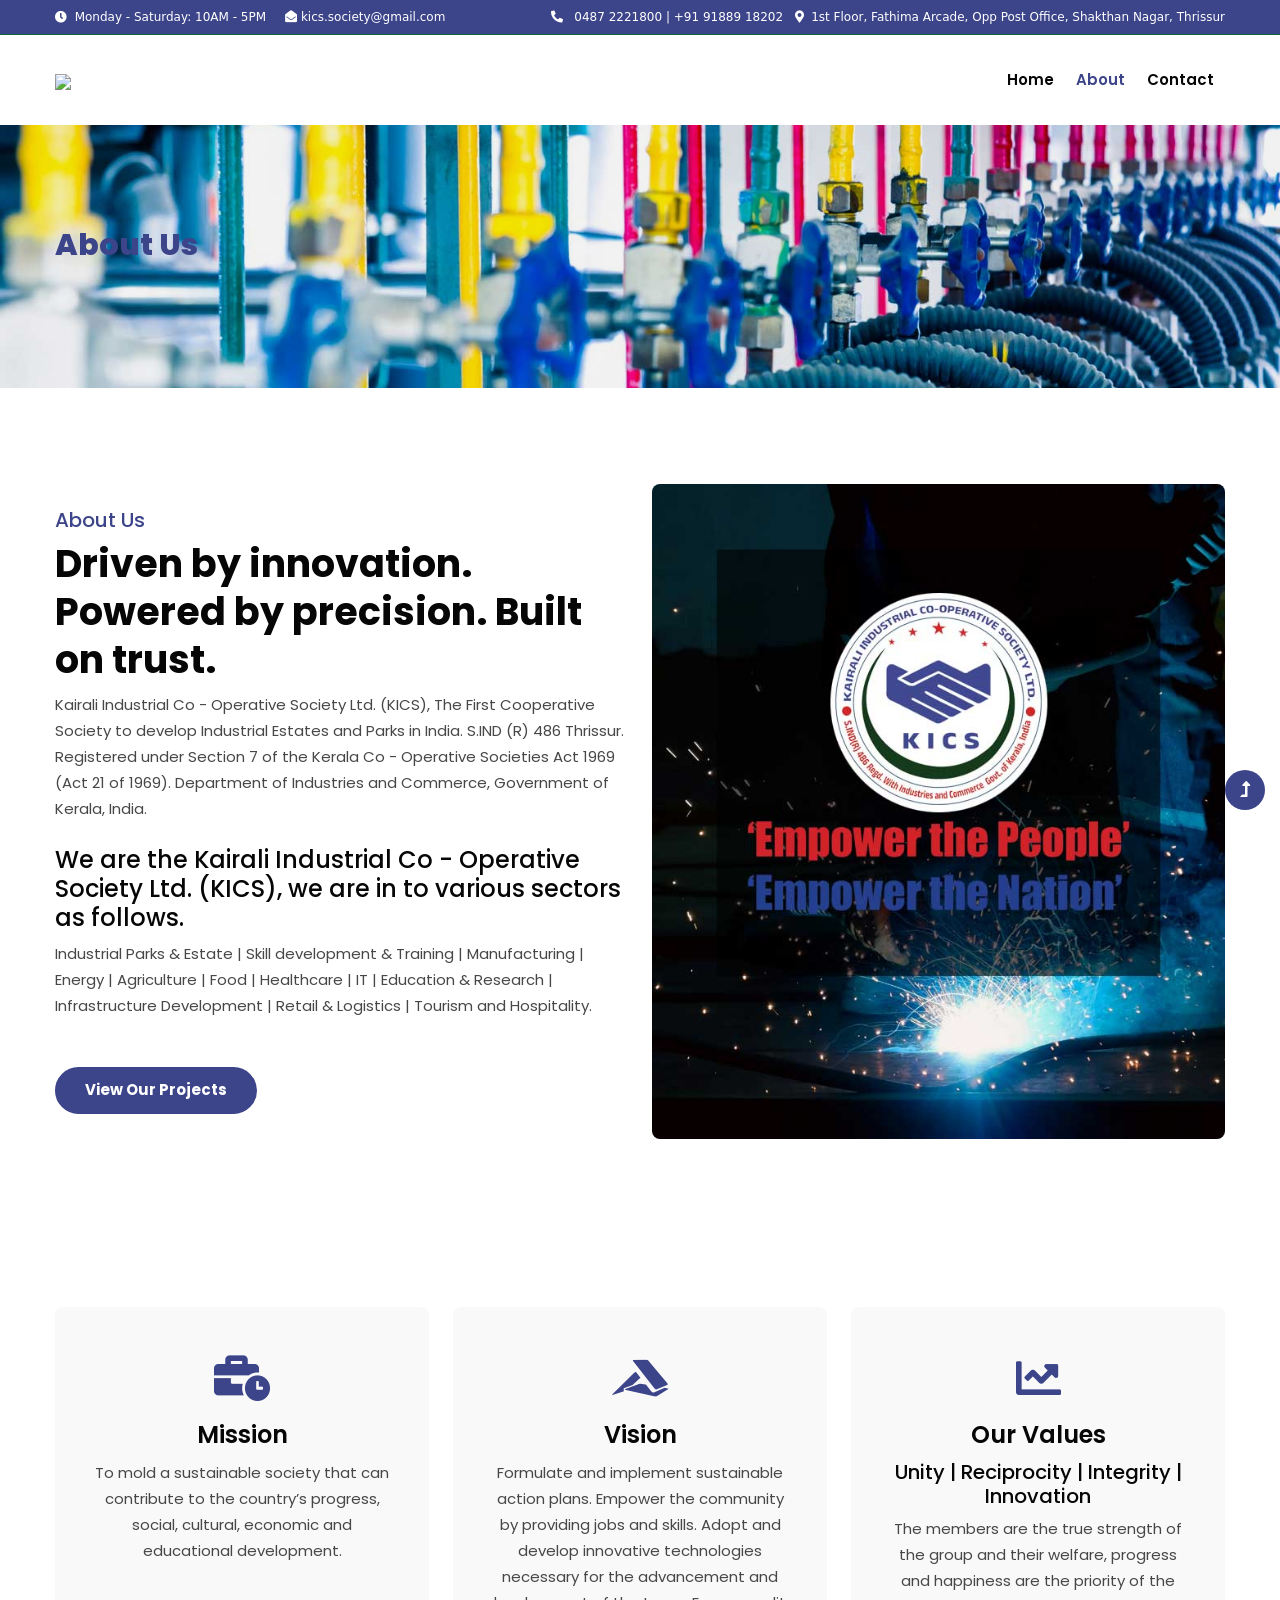
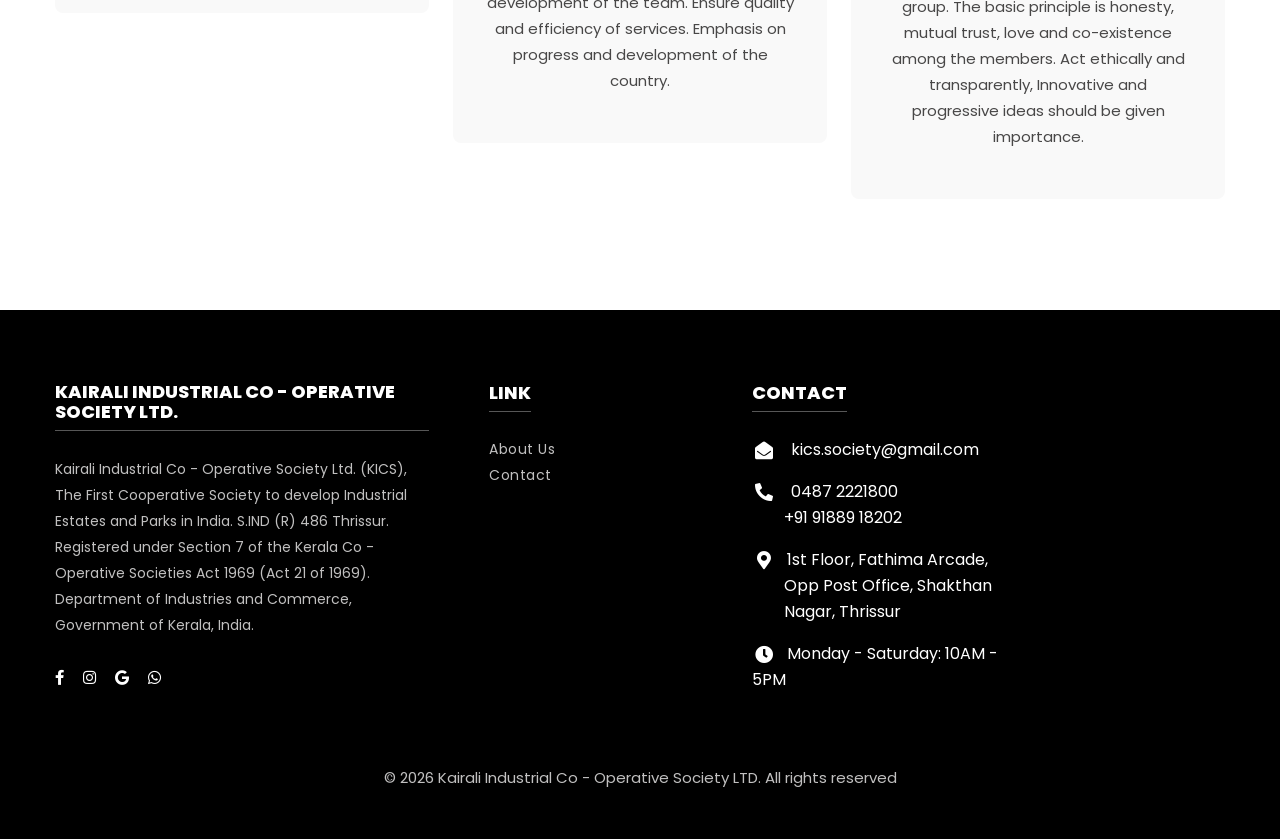
==== about.html @ ef9a76ab "Add files via upload" ====
<!DOCTYPE html>
<html lang="en">

<head>
  <!-- Required meta tags -->
  <meta charset="utf-8" />
  <meta name="viewport" content="width=device-width, initial-scale=1" />
  <title>KAIRALI INDUSTRIAL CO - OPERATIVE SOCIETY LTD.</title>
  <link rel="canonical" href="http://alruadocs.ae/" />
  <link rel="icon" href="favicon.ico" type="image/x-icon" />
  <link rel="shortcut icon" href="favicon.ico" type="image/x-icon" />
  <!-- Google fonts -->
  <link href="//fonts.googleapis.com/css2?family=Poppins:wght@100;200;300;400;500;600;700;800;900&display=swap"
    rel="stylesheet" />
  <!-- Template CSS Style link -->
  <link rel="stylesheet" href="assets/css/style-starter.css" />
</head>

<body>
  <!-- Top Bar -->
  <section class="top-bar">
    <div class="ard-ribbon hidden-xs hidden-sm">
      <div class="container top-bar-cntnt">
        <div class="ribbon-sctn-one">
          <p class="ribbon-txt">

          </p>
          <p class="ribbon-txt">
            <span class="fas fa-clock"></span>&nbsp;&nbsp;Monday - Saturday: 10AM - 5PM &nbsp; &nbsp;
            <a href="mailto:kics.society@gmail.com"><i class="fas fa-envelope-open"
                aria-hidden="true"></i>&nbsp;kics.society@gmail.com</a>
          </p>
        </div>
        <div class="ribbon-sctn-two">
          <p class="ribbon-txt">
            <a href="tel:+919188918202"><i class="fas fa-phone fa-flip-horizontal" aria-hidden="true"></i>
              &nbsp;&nbsp;0487 2221800 | +91 91889 18202</a>
            &nbsp;&nbsp;<i class="fas fa-map-marker-alt"></i>&nbsp; 1st Floor, Fathima Arcade, Opp Post Office,
            Shakthan Nagar, Thrissur
          </p>
        </div>
      </div>
    </div>
  </section>
  <!-- //Top Bar -->
  <!-- header -->
  <header id="site-header" class="fixed-top">
    <!-- Floating Social Meadia-->
    <!--<div class="flt-scl-icns">
        <ul>
          <li>
            <a class="facebook" href="#">
              Facebook <i class="fab fa-facebook"></i>
            </a>
          </li>
          <li>
            <a class="instagram" href="" target="_blank">
              Instagram <i class="fab fa-instagram"></i>
            </a>
          </li>
          <li>
            <a class="gmail" href="mailto:" target="_blank">
              Mail us <i class="fab fa-google"></i>
            </a>
          </li>
          <li>
            <a class="whatsapp" href="" target="_blank">
              Whatsapp <i class="fab fa-whatsapp"></i>
            </a>
          </li>
          <li>
            <a class="phone" href="tel:" target="_blank">
              Call Us <i class="fa fa-phone fa-flip-horizontal"></i>
            </a>
          </li>
        </ul>
       </div>-->
    <!-- Floating Social Meadia-->
    <div class="container">
      <nav class="navbar navbar-expand-lg navbar-light">
        <a class="navbar-brand" href="index.html"><img src="../kics/assets/images/KICS-logo-nav.png" /></a>
        <button class="navbar-toggler collapsed" type="button" data-bs-toggle="collapse" data-bs-target="#navbarScroll"
          aria-controls="navbarScroll" aria-expanded="false" aria-label="Toggle navigation">
          <span class="navbar-toggler-icon fa icon-expand fa-bars"></span>
          <span class="navbar-toggler-icon fa icon-close fa-times"></span>
        </button>
        <div class="collapse navbar-collapse" id="navbarScroll">
          <ul class="navbar-nav ms-auto my-2 my-lg-0 navbar-nav-scroll">
            <li class="nav-item">
              <a class="nav-link" aria-current="page" href="index.html">Home</a>
            </li>
            <li class="nav-item">
              <a class="nav-link active" href="about.html">About</a>
            </li>
            <li class="nav-item">
              <a class="nav-link" href="contact.html">Contact</a>
            </li>
          </ul>
          <!--<form
              action="#search"
              method="GET"
              class="d-flex search-header ms-lg-2"
            >
              <input
                class="form-control"
                type="search"
                placeholder="Enter Keyword..."
                aria-label="Search"
                required
              />
              <button class="btn btn-style" type="submit">
                <i class="fas fa-search"></i>
              </button>
            </form>-->
        </div>
        <!-- toggle switch for light and dark theme -->
        <!--<div class="cont-ser-position">
                    <nav class="navigation">
                        <div class="theme-switch-wrapper">
                            <label class="theme-switch" for="checkbox">
                                <input type="checkbox" id="checkbox">
                                <div class="mode-container">
                                    <i class="gg-sun"></i>
                                    <i class="gg-moon"></i>
                                </div>
                            </label>
                        </div>
                    </nav>
                </div>-->
        <!-- //toggle switch for light and dark theme -->
      </nav>
    </div>
  </header>
  <!-- //header -->

  <!-- inner banner -->
  <section class="inner-banner py-5">
    <div class="ard-breadcrumb py-lg-5">
      <div class="container pt-5 pb-sm-4">
        <h4 class="inner-text-title font-weight-bold pt-sm-5 pt-4">
          About Us
        </h4>
      </div>
    </div>
  </section>
  <!-- //inner banner -->

  <!-- about section -->
  <section class="ard-about-2 py-5">
    <div class="container py-md-5 py-4">
      <div class="row align-items-center">
        <div class="col-lg-6 about-2-secs-left">
          <h5 class="small-title mb-2">About Us</h5>
          <h3 class="title-style mb-2">
            Driven by innovation. Powered by precision. Built on trust.
          </h3>
          <p>
            Kairali Industrial Co - Operative Society Ltd. (KICS), The
            First Cooperative Society to develop Industrial Estates
            and Parks in India. S.IND (R) 486 Thrissur. Registered
            under Section 7 of the Kerala Co - Operative Societies
            Act 1969 (Act 21 of 1969). Department of Industries
            and Commerce, Government of Kerala, India.
          </p>
          <ul class="list-about-2 mt-sm-4 mt-3">
            <h4 class="title-style mb-2">
              We are the Kairali Industrial Co -
              Operative Society Ltd. (KICS), we
              are in to various sectors as follows.
            </h4>
            <p>
              Industrial Parks & Estate | Skill development & Training | Manufacturing | Energy | Agriculture | Food
              | Healthcare | IT | Education & Research | Infrastructure Development | Retail & Logistics | Tourism
              and Hospitality.
            </p>
          </ul>
          <a class="btn btn-style mt-lg-5 mt-4" href="#">View Our Projects</a>
        </div>
        <div class="col-lg-6 about-2-secs-right mb-lg-0 mb-5">
          <img src="assets/images/img1.jpg" alt="" class="img-fluid radius-image" />
        </div>
      </div>
    </div>
  </section>
  <!-- //about section -->

  <!-- features section -->
  <section class="ard-grids-block pb-5 pt-4" id="features">
    <div class="container pb-lg-5 pb-md-4 pb-2">
      <div class="title-main text-center mx-auto mb-md-5 mb-4" style="max-width: 600px">
      </div>
      <div class="row justify-content-center">
        <div class="col-lg-4 col-md-6 col-sm-10">
          <div class="bottom-block">
            <a href="#features" class="d-block">
              <i class="fas fa-business-time"></i>
              <h3 class="mt-3 mb-2">Mission</h3>
              <p class="">
                To mold a sustainable society that can
                contribute to the country’s progress, social, cultural, economic and educational development.
              </p>
            </a>
          </div>
        </div>
        <div class="col-lg-4 col-md-6 col-sm-10 mt-md-0 mt-4">
          <div class="bottom-block">
            <a href="#features" class="d-block">
              <i class="fab fa-accusoft"></i>
              <h3 class="mt-3 mb-2">Vision</h3>
              <p class="">
                Formulate and implement sustainable action
                plans. Empower the community by providing jobs and
                skills. Adopt and develop innovative technologies
                necessary for the advancement and development of the
                team. Ensure quality and efficiency of services. Emphasis
                on progress and development of the country.
              </p>
            </a>
          </div>
        </div>
        <div class="col-lg-4 col-md-6 col-sm-10 mt-lg-0 mt-4">
          <div class="bottom-block">
            <a href="#features" class="d-block">
              <i class="fas fa-chart-line"></i>
              <h3 class="mt-3 mb-2">Our Values</h3>
              <h5 class="title-style mb-2">Unity | Reciprocity | Integrity | Innovation</h5>
              <p class="">
                The members are the true strength of the group and
                their welfare, progress and happiness are the priority of
                the group. The basic principle is honesty, mutual trust,
                love and co-existence among the members. Act ethically and transparently, Innovative and progressive
                ideas
                should be given importance.
              </p>
            </a>
          </div>
        </div>
      </div>
    </div>
  </section>
  <!-- //features section -->

   <!-- footer -->
  <footer class="ard-footer py-5">
    <div class="container pt-4">
      <div class="row">
        <div class="col-lg-4 sub-one-left">
          <h6>KAIRALI INDUSTRIAL CO - OPERATIVE SOCIETY LTD.</h6>
          <p>
            Kairali Industrial Co - Operative Society Ltd. (KICS), The First Cooperative Society to develop Industrial
            Estates and Parks in India. S.IND (R) 486 Thrissur. Registered
            under Section 7 of the Kerala Co - Operative Societies Act 1969 (Act 21 of 1969). Department of Industries
            and Commerce, Government of Kerala, India.
          </p>
          <ul class="social mt-4 pt-lg-1">
            <li>
              <a href="#" target="_blank"><span class="fab fa-facebook-f"></span></a>
            </li>
            <li>
              <a href="#" target="_blank"><span class="fab fa-instagram"></span></a>
            </li>
            <li>
              <a href="mailto:kics.society@gmail.com" target="_blank">
                <span class="fab fa-google"></span></a>
            </li>
            <li>
              <a href="#" target="_blank"><span class="fab fa-whatsapp"></span></a>
            </li>
          </ul>
        </div>
        <div class="col-lg-3 col-md-6 mt-lg-0 mt-5 px-lg-5 sub-two-right">
          <h6>Link</h6>
          <div class="footer-post">
            <ul>
              <li><a href="#">About Us</a></li>
            </ul>
            <ul>
              <li><a href="#">Contact</a></li>
            </ul>
          </div>
        </div>
        <div class="col-lg-3 col-md-6 mt-lg-0 mt-5 sub-one-left">
          <h6>Contact</h6>
          <div class="column2">
            <div class="href1">
              <span class="fas fa-envelope-open"></span>
              <a href="mailto:kics.society@gmail.com">kics.society@gmail.com</a>
            </div>
            <div class="href2 my-3">
              <span class="fas fa-phone-alt"></span>
              <a href="tel:+91 91889 18202">0487 2221800 <br> &nbsp; &nbsp; &nbsp; &nbsp; +91 91889 18202</a>
            </div>
            <div>
              <p class="contact-para mb-3">
                <span class="fas fa-map-marker-alt"></span>1st Floor, Fathima Arcade,
                <br> &nbsp; &nbsp; &nbsp; &nbsp; Opp Post Office, Shakthan <br> &nbsp; &nbsp; &nbsp; &nbsp; Nagar,
                Thrissur
              </p>
            </div>
            <div>
              <p class="contact-para">
                <span class="fas fa-clock"></span>Monday - Saturday: 10AM - 5PM
              </p>
            </div>
          </div>
        </div>
      </div>
      <div class="copyright-footer text-center mt-5 pt-sm-4 pt-2">
        <p>
          &copy; 2026 Kairali Industrial Co - Operative Society LTD. All rights reserved</a></span>
        </p>
      </div>

  <!-- Js scripts -->
  <!-- move top -->
  <button onclick="topFunction()" id="movetop" title="Go to top">
    <span class="fas fa-level-up-alt" aria-hidden="true"></span>
  </button>
  <script>
    // When the user scrolls down 20px from the top of the document, show the button
    window.onscroll = function () {
      scrollFunction();
    };

    function scrollFunction() {
      if (
        document.body.scrollTop > 20 ||
        document.documentElement.scrollTop > 20
      ) {
        document.getElementById("movetop").style.display = "block";
      } else {
        document.getElementById("movetop").style.display = "none";
      }
    }

    // When the user clicks on the button, scroll to the top of the document
    function topFunction() {
      document.body.scrollTop = 0;
      document.documentElement.scrollTop = 0;
    }
  </script>
  <!-- //move top -->

  <!-- common jquery plugin -->
  <script src="assets/js/jquery-3.3.1.min.js"></script>
  <!-- //common jquery plugin -->

  <!-- counter-->
  <script src="assets/js/counter.js"></script>
  <!-- //counter-->

  <!-- theme switch js (light and dark)-->
  <script src="assets/js/theme-change.js"></script>
  <!-- //theme switch js (light and dark)-->

  <!-- Sticky Nav -->
  <script>
    window.onscroll = function () {
      myFunction();
    };

    var navbar = document.getElementById("site-header");
    var sticky = navbar.offsetTop;

    function myFunction() {
      if (window.pageYOffset >= sticky) {
        navbar.classList.add("sticky");
      } else {
        navbar.classList.remove("sticky");
      }
    }
  </script>
  <!-- //Sticky Nav -->

  <!-- MENU-JS -->
  <!--<script>
      $(window).on("scroll", function () {
        var scroll = $(window).scrollTop();

        if (scroll >= 80) {
          $("#site-header").addClass("nav-fixed");
        } else {
          $("#site-header").removeClass("nav-fixed");
        }
      });

      //Main navigation Active Class Add Remove
      $(".navbar-toggler").on("click", function () {
        $("header").toggleClass("active");
      });
      $(document).on("ready", function () {
        if ($(window).width() > 991) {
          $("header").removeClass("active");
        }
        $(window).on("resize", function () {
          if ($(window).width() > 991) {
            $("header").removeClass("active");
          }
        });
      });
    </script>-->
  <!-- //MENU-JS -->

  <!-- disable body scroll which navbar is in active -->
  <script>
    $(function () {
      $(".navbar-toggler").click(function () {
        $("body").toggleClass("noscroll");
      });
    });
  </script>
  <!-- //disable body scroll which navbar is in active -->

  <!-- bootstrap -->
  <script src="assets/js/bootstrap.min.js"></script>
  <!-- //bootstrap -->
  <!-- //Js scripts -->
</body>

</html>
---- assets/css/style-starter.css ----
@charset "UTF-8";
:root {
  --bs-blue: #0d6efd;
  --bs-indigo: #6610f2;
  --bs-purple: #6f42c1;
  --bs-pink: #d63384;
  --bs-red: #dc3545;
  --bs-orange: #fd7e14;
  --bs-yellow: #ffc107;
  --bs-green: #198754;
  --bs-teal: #20c997;
  --bs-cyan: #0dcaf0;
  --bs-white: #fff;
  --bs-gray: #6c757d;
  --bs-gray-dark: #343a40;
  --bs-primary: #0d6efd;
  --bs-secondary: #6c757d;
  --bs-success: #198754;
  --bs-info: #0dcaf0;
  --bs-warning: #ffc107;
  --bs-danger: #dc3545;
  --bs-light: #f8f9fa;
  --bs-dark: #212529;
  --bs-font-sans-serif: system-ui, -apple-system, "Segoe UI", Roboto, "Helvetica Neue", Arial, "Noto Sans", "Liberation Sans", sans-serif, "Apple Color Emoji", "Segoe UI Emoji", "Segoe UI Symbol", "Noto Color Emoji";
  --bs-font-monospace: SFMono-Regular, Menlo, Monaco, Consolas, "Liberation Mono", "Courier New", monospace;
  --bs-gradient: linear-gradient(180deg, rgba(255, 255, 255, 0.15), rgba(255, 255, 255, 0));
  --bs-thm-grn: #0f6936;
  --bs-thm-rd: #dd2826;
}

*,
*::before,
*::after {
  box-sizing: border-box;
}

@media (prefers-reduced-motion: no-preference) {
  :root {
    scroll-behavior: smooth;
  }
}

body {
  margin: 0;
  font-family: var(--bs-font-sans-serif);
  font-size: 1rem;
  font-weight: 400;
  line-height: 1.5;
  color: #212529;
  background-color: #fff;
  -webkit-text-size-adjust: 100%;
  -webkit-tap-highlight-color: rgba(0, 0, 0, 0);
}

hr {
  margin: 1rem 0;
  color: inherit;
  background-color: currentColor;
  border: 0;
  opacity: 0.25;
}

hr:not([size]) {
  height: 1px;
}

h6,
.h6,
h5,
.h5,
h4,
.h4,
h3,
.h3,
h2,
.h2,
h1,
.h1 {
  margin-top: 0;
  margin-bottom: 0.5rem;
  font-weight: 500;
  line-height: 1.2;
}

h1,
.h1 {
  font-size: calc(1.375rem + 1.5vw);
}

@media (min-width: 1200px) {

  h1,
  .h1 {
    font-size: 2.5rem;
  }
}

h2,
.h2 {
  font-size: calc(1.325rem + 0.9vw);
}

@media (min-width: 1200px) {

  h2,
  .h2 {
    font-size: 2rem;
  }
}

h3,
.h3 {
  font-size: calc(1.3rem + 0.6vw);
}

@media (min-width: 1200px) {

  h3,
  .h3 {
    font-size: 1.75rem;
  }
}

h4,
.h4 {
  font-size: calc(1.275rem + 0.3vw);
}

@media (min-width: 1200px) {

  h4,
  .h4 {
    font-size: 1.5rem;
  }
}

h5,
.h5 {
  font-size: 1.25rem;
}

h6,
.h6 {
  font-size: 1rem;
}

p {
  margin-top: 0;
  margin-bottom: 1rem;
}

abbr[title],
abbr[data-bs-original-title] {
  -webkit-text-decoration: underline dotted;
  text-decoration: underline dotted;
  cursor: help;
  -webkit-text-decoration-skip-ink: none;
  text-decoration-skip-ink: none;
}

address {
  margin-bottom: 1rem;
  font-style: normal;
  line-height: inherit;
}

ol,
ul {
  padding-left: 2rem;
}

ol,
ul,
dl {
  margin-top: 0;
  margin-bottom: 1rem;
}

ol ol,
ul ul,
ol ul,
ul ol {
  margin-bottom: 0;
}

dt {
  font-weight: 700;
}

dd {
  margin-bottom: 0.5rem;
  margin-left: 0;
}

blockquote {
  margin: 0 0 1rem;
}

b,
strong {
  font-weight: bolder;
}

small,
.small {
  font-size: 0.875em;
}

mark,
.mark {
  padding: 0.2em;
  background-color: #fcf8e3;
}

sub,
sup {
  position: relative;
  font-size: 0.75em;
  line-height: 0;
  vertical-align: baseline;
}

sub {
  bottom: -0.25em;
}

sup {
  top: -0.5em;
}

a {
  color: #0d6efd;
  text-decoration: underline;
}

a:hover {
  color: #0a58ca;
}

a:not([href]):not([class]),
a:not([href]):not([class]):hover {
  color: inherit;
  text-decoration: none;
}

pre,
code,
kbd,
samp {
  font-family: var(--bs-font-monospace);
  font-size: 1em;
  direction: ltr;
  /* rtl:ignore */
  unicode-bidi: bidi-override;
}

pre {
  display: block;
  margin-top: 0;
  margin-bottom: 1rem;
  overflow: auto;
  font-size: 0.875em;
}

pre code {
  font-size: inherit;
  color: inherit;
  word-break: normal;
}

code {
  font-size: 0.875em;
  color: #d63384;
  word-wrap: break-word;
}

a>code {
  color: inherit;
}

kbd {
  padding: 0.2rem 0.4rem;
  font-size: 0.875em;
  color: #fff;
  background-color: #212529;
  border-radius: 0.2rem;
}

kbd kbd {
  padding: 0;
  font-size: 1em;
  font-weight: 700;
}

figure {
  margin: 0 0 1rem;
}

img,
svg {
  vertical-align: middle;
}

table {
  caption-side: bottom;
  border-collapse: collapse;
}

caption {
  padding-top: 0.5rem;
  padding-bottom: 0.5rem;
  color: #6c757d;
  text-align: left;
}

th {
  text-align: inherit;
  text-align: -webkit-match-parent;
}

thead,
tbody,
tfoot,
tr,
td,
th {
  border-color: inherit;
  border-style: solid;
  border-width: 0;
}

label {
  display: inline-block;
}

button {
  border-radius: 0;
}

button:focus:not(:focus-visible) {
  outline: 0;
}

input,
button,
select,
optgroup,
textarea {
  margin: 0;
  font-family: inherit;
  font-size: inherit;
  line-height: inherit;
}

button,
select {
  text-transform: none;
}

[role=button] {
  cursor: pointer;
}

select {
  word-wrap: normal;
}

select:disabled {
  opacity: 1;
}

[list]::-webkit-calendar-picker-indicator {
  display: none;
}

button,
[type=button],
[type=reset],
[type=submit] {
  -webkit-appearance: button;
}

button:not(:disabled),
[type=button]:not(:disabled),
[type=reset]:not(:disabled),
[type=submit]:not(:disabled) {
  cursor: pointer;
}

::-moz-focus-inner {
  padding: 0;
  border-style: none;
}

textarea {
  resize: vertical;
}

fieldset {
  min-width: 0;
  padding: 0;
  margin: 0;
  border: 0;
}

legend {
  float: left;
  width: 100%;
  padding: 0;
  margin-bottom: 0.5rem;
  font-size: calc(1.275rem + 0.3vw);
  line-height: inherit;
}

@media (min-width: 1200px) {
  legend {
    font-size: 1.5rem;
  }
}

legend+* {
  clear: left;
}

::-webkit-datetime-edit-fields-wrapper,
::-webkit-datetime-edit-text,
::-webkit-datetime-edit-minute,
::-webkit-datetime-edit-hour-field,
::-webkit-datetime-edit-day-field,
::-webkit-datetime-edit-month-field,
::-webkit-datetime-edit-year-field {
  padding: 0;
}

::-webkit-inner-spin-button {
  height: auto;
}

[type=search] {
  outline-offset: -2px;
  -webkit-appearance: textfield;
}

/* rtl:raw:
[type="tel"],
[type="url"],
[type="email"],
[type="number"] {
  direction: ltr;
}
*/
::-webkit-search-decoration {
  -webkit-appearance: none;
}

::-webkit-color-swatch-wrapper {
  padding: 0;
}

::file-selector-button {
  font: inherit;
}

::-webkit-file-upload-button {
  font: inherit;
  -webkit-appearance: button;
}

output {
  display: inline-block;
}

iframe {
  border: 0;
}

summary {
  display: list-item;
  cursor: pointer;
}

progress {
  vertical-align: baseline;
}

[hidden] {
  display: none !important;
}

.lead {
  font-size: 1.25rem;
  font-weight: 300;
}

.display-1 {
  font-size: calc(1.625rem + 4.5vw);
  font-weight: 300;
  line-height: 1.2;
}

@media (min-width: 1200px) {
  .display-1 {
    font-size: 5rem;
  }
}

.display-2 {
  font-size: calc(1.575rem + 3.9vw);
  font-weight: 300;
  line-height: 1.2;
}

@media (min-width: 1200px) {
  .display-2 {
    font-size: 4.5rem;
  }
}

.display-3 {
  font-size: calc(1.525rem + 3.3vw);
  font-weight: 300;
  line-height: 1.2;
}

@media (min-width: 1200px) {
  .display-3 {
    font-size: 4rem;
  }
}

.display-4 {
  font-size: calc(1.475rem + 2.7vw);
  font-weight: 300;
  line-height: 1.2;
}

@media (min-width: 1200px) {
  .display-4 {
    font-size: 3.5rem;
  }
}

.display-5 {
  font-size: calc(1.425rem + 2.1vw);
  font-weight: 300;
  line-height: 1.2;
}

@media (min-width: 1200px) {
  .display-5 {
    font-size: 3rem;
  }
}

.display-6 {
  font-size: calc(1.375rem + 1.5vw);
  font-weight: 300;
  line-height: 1.2;
}

@media (min-width: 1200px) {
  .display-6 {
    font-size: 2.5rem;
  }
}

.list-unstyled {
  padding-left: 0;
  list-style: none;
}

.list-inline {
  padding-left: 0;
  list-style: none;
}

.list-inline-item {
  display: inline-block;
}

.list-inline-item:not(:last-child) {
  margin-right: 0.5rem;
}

.initialism {
  font-size: 0.875em;
  text-transform: uppercase;
}

.blockquote {
  margin-bottom: 1rem;
  font-size: 1.25rem;
}

.blockquote> :last-child {
  margin-bottom: 0;
}

.blockquote-footer {
  margin-top: -1rem;
  margin-bottom: 1rem;
  font-size: 0.875em;
  color: #6c757d;
}

.blockquote-footer::before {
  content: "— ";
}

.img-fluid {
  max-width: 100%;
  height: auto;
}

.img-thumbnail {
  padding: 0.25rem;
  background-color: #fff;
  border: 1px solid #dee2e6;
  border-radius: 0.25rem;
  max-width: 100%;
  height: auto;
}

.figure {
  display: inline-block;
}

.figure-img {
  margin-bottom: 0.5rem;
  line-height: 1;
}

.figure-caption {
  font-size: 0.875em;
  color: #6c757d;
}

.container,
.container-fluid,
.container-xxl,
.container-xl,
.container-lg,
.container-md,
.container-sm {
  width: 100%;
  padding-right: var(--bs-gutter-x, 0.75rem);
  padding-left: var(--bs-gutter-x, 0.75rem);
  margin-right: auto;
  margin-left: auto;
}

@media (min-width: 576px) {

  .container-sm,
  .container {
    max-width: 540px;
  }
}

@media (min-width: 768px) {

  .container-md,
  .container-sm,
  .container {
    max-width: 720px;
  }
}

@media (min-width: 992px) {

  .container-lg,
  .container-md,
  .container-sm,
  .container {
    max-width: 960px;
  }
}

@media (min-width: 1200px) {

  .container-xl,
  .container-lg,
  .container-md,
  .container-sm,
  .container {
    max-width: 1140px;
  }
}

@media (min-width: 1400px) {

  .container-xxl,
  .container-xl,
  .container-lg,
  .container-md,
  .container-sm,
  .container {
    max-width: 1320px;
  }
}

.row {
  --bs-gutter-x: 1.5rem;
  --bs-gutter-y: 0;
  display: flex;
  flex-wrap: wrap;
  margin-top: calc(var(--bs-gutter-y) * -1);
  margin-right: calc(var(--bs-gutter-x) / -2);
  margin-left: calc(var(--bs-gutter-x) / -2);
}

.row>* {
  flex-shrink: 0;
  width: 100%;
  max-width: 100%;
  padding-right: calc(var(--bs-gutter-x) / 2);
  padding-left: calc(var(--bs-gutter-x) / 2);
  margin-top: var(--bs-gutter-y);
}

.col {
  flex: 1 0 0%;
}

.row-cols-auto>* {
  flex: 0 0 auto;
  width: auto;
}

.row-cols-1>* {
  flex: 0 0 auto;
  width: 100%;
}

.row-cols-2>* {
  flex: 0 0 auto;
  width: 50%;
}

.row-cols-3>* {
  flex: 0 0 auto;
  width: 33.3333333333%;
}

.row-cols-4>* {
  flex: 0 0 auto;
  width: 25%;
}

.row-cols-5>* {
  flex: 0 0 auto;
  width: 20%;
}

.row-cols-6>* {
  flex: 0 0 auto;
  width: 16.6666666667%;
}

.col-auto {
  flex: 0 0 auto;
  width: auto;
}

.col-1 {
  flex: 0 0 auto;
  width: 8.3333333333%;
}

.col-2 {
  flex: 0 0 auto;
  width: 16.6666666667%;
}

.col-3 {
  flex: 0 0 auto;
  width: 25%;
}

.col-4 {
  flex: 0 0 auto;
  width: 33.3333333333%;
}

.col-5 {
  flex: 0 0 auto;
  width: 41.6666666667%;
}

.col-6 {
  flex: 0 0 auto;
  width: 50%;
}

.col-7 {
  flex: 0 0 auto;
  width: 58.3333333333%;
}

.col-8 {
  flex: 0 0 auto;
  width: 66.6666666667%;
}

.col-9 {
  flex: 0 0 auto;
  width: 75%;
}

.col-10 {
  flex: 0 0 auto;
  width: 83.3333333333%;
}

.col-11 {
  flex: 0 0 auto;
  width: 91.6666666667%;
}

.col-12 {
  flex: 0 0 auto;
  width: 100%;
}

.offset-1 {
  margin-left: 8.3333333333%;
}

.offset-2 {
  margin-left: 16.6666666667%;
}

.offset-3 {
  margin-left: 25%;
}

.offset-4 {
  margin-left: 33.3333333333%;
}

.offset-5 {
  margin-left: 41.6666666667%;
}

.offset-6 {
  margin-left: 50%;
}

.offset-7 {
  margin-left: 58.3333333333%;
}

.offset-8 {
  margin-left: 66.6666666667%;
}

.offset-9 {
  margin-left: 75%;
}

.offset-10 {
  margin-left: 83.3333333333%;
}

.offset-11 {
  margin-left: 91.6666666667%;
}

.g-0,
.gx-0 {
  --bs-gutter-x: 0;
}

.g-0,
.gy-0 {
  --bs-gutter-y: 0;
}

.g-1,
.gx-1 {
  --bs-gutter-x: 0.25rem;
}

.g-1,
.gy-1 {
  --bs-gutter-y: 0.25rem;
}

.g-2,
.gx-2 {
  --bs-gutter-x: 0.5rem;
}

.g-2,
.gy-2 {
  --bs-gutter-y: 0.5rem;
}

.g-3,
.gx-3 {
  --bs-gutter-x: 1rem;
}

.g-3,
.gy-3 {
  --bs-gutter-y: 1rem;
}

.g-4,
.gx-4 {
  --bs-gutter-x: 1.5rem;
}

.g-4,
.gy-4 {
  --bs-gutter-y: 1.5rem;
}

.g-5,
.gx-5 {
  --bs-gutter-x: 3rem;
}

.g-5,
.gy-5 {
  --bs-gutter-y: 3rem;
}

@media (min-width: 576px) {
  .col-sm {
    flex: 1 0 0%;
  }

  .row-cols-sm-auto>* {
    flex: 0 0 auto;
    width: auto;
  }

  .row-cols-sm-1>* {
    flex: 0 0 auto;
    width: 100%;
  }

  .row-cols-sm-2>* {
    flex: 0 0 auto;
    width: 50%;
  }

  .row-cols-sm-3>* {
    flex: 0 0 auto;
    width: 33.3333333333%;
  }

  .row-cols-sm-4>* {
    flex: 0 0 auto;
    width: 25%;
  }

  .row-cols-sm-5>* {
    flex: 0 0 auto;
    width: 20%;
  }

  .row-cols-sm-6>* {
    flex: 0 0 auto;
    width: 16.6666666667%;
  }

  .col-sm-auto {
    flex: 0 0 auto;
    width: auto;
  }

  .col-sm-1 {
    flex: 0 0 auto;
    width: 8.3333333333%;
  }

  .col-sm-2 {
    flex: 0 0 auto;
    width: 16.6666666667%;
  }

  .col-sm-3 {
    flex: 0 0 auto;
    width: 25%;
  }

  .col-sm-4 {
    flex: 0 0 auto;
    width: 33.3333333333%;
  }

  .col-sm-5 {
    flex: 0 0 auto;
    width: 41.6666666667%;
  }

  .col-sm-6 {
    flex: 0 0 auto;
    width: 50%;
  }

  .col-sm-7 {
    flex: 0 0 auto;
    width: 58.3333333333%;
  }

  .col-sm-8 {
    flex: 0 0 auto;
    width: 66.6666666667%;
  }

  .col-sm-9 {
    flex: 0 0 auto;
    width: 75%;
  }

  .col-sm-10 {
    flex: 0 0 auto;
    width: 83.3333333333%;
  }

  .col-sm-11 {
    flex: 0 0 auto;
    width: 91.6666666667%;
  }

  .col-sm-12 {
    flex: 0 0 auto;
    width: 100%;
  }

  .offset-sm-0 {
    margin-left: 0;
  }

  .offset-sm-1 {
    margin-left: 8.3333333333%;
  }

  .offset-sm-2 {
    margin-left: 16.6666666667%;
  }

  .offset-sm-3 {
    margin-left: 25%;
  }

  .offset-sm-4 {
    margin-left: 33.3333333333%;
  }

  .offset-sm-5 {
    margin-left: 41.6666666667%;
  }

  .offset-sm-6 {
    margin-left: 50%;
  }

  .offset-sm-7 {
    margin-left: 58.3333333333%;
  }

  .offset-sm-8 {
    margin-left: 66.6666666667%;
  }

  .offset-sm-9 {
    margin-left: 75%;
  }

  .offset-sm-10 {
    margin-left: 83.3333333333%;
  }

  .offset-sm-11 {
    margin-left: 91.6666666667%;
  }

  .g-sm-0,
  .gx-sm-0 {
    --bs-gutter-x: 0;
  }

  .g-sm-0,
  .gy-sm-0 {
    --bs-gutter-y: 0;
  }

  .g-sm-1,
  .gx-sm-1 {
    --bs-gutter-x: 0.25rem;
  }

  .g-sm-1,
  .gy-sm-1 {
    --bs-gutter-y: 0.25rem;
  }

  .g-sm-2,
  .gx-sm-2 {
    --bs-gutter-x: 0.5rem;
  }

  .g-sm-2,
  .gy-sm-2 {
    --bs-gutter-y: 0.5rem;
  }

  .g-sm-3,
  .gx-sm-3 {
    --bs-gutter-x: 1rem;
  }

  .g-sm-3,
  .gy-sm-3 {
    --bs-gutter-y: 1rem;
  }

  .g-sm-4,
  .gx-sm-4 {
    --bs-gutter-x: 1.5rem;
  }

  .g-sm-4,
  .gy-sm-4 {
    --bs-gutter-y: 1.5rem;
  }

  .g-sm-5,
  .gx-sm-5 {
    --bs-gutter-x: 3rem;
  }

  .g-sm-5,
  .gy-sm-5 {
    --bs-gutter-y: 3rem;
  }
}

@media (min-width: 768px) {
  .col-md {
    flex: 1 0 0%;
  }

  .row-cols-md-auto>* {
    flex: 0 0 auto;
    width: auto;
  }

  .row-cols-md-1>* {
    flex: 0 0 auto;
    width: 100%;
  }

  .row-cols-md-2>* {
    flex: 0 0 auto;
    width: 50%;
  }

  .row-cols-md-3>* {
    flex: 0 0 auto;
    width: 33.3333333333%;
  }

  .row-cols-md-4>* {
    flex: 0 0 auto;
    width: 25%;
  }

  .row-cols-md-5>* {
    flex: 0 0 auto;
    width: 20%;
  }

  .row-cols-md-6>* {
    flex: 0 0 auto;
    width: 16.6666666667%;
  }

  .col-md-auto {
    flex: 0 0 auto;
    width: auto;
  }

  .col-md-1 {
    flex: 0 0 auto;
    width: 8.3333333333%;
  }

  .col-md-2 {
    flex: 0 0 auto;
    width: 16.6666666667%;
  }

  .col-md-3 {
    flex: 0 0 auto;
    width: 25%;
  }

  .col-md-4 {
    flex: 0 0 auto;
    width: 33.3333333333%;
  }

  .col-md-5 {
    flex: 0 0 auto;
    width: 41.6666666667%;
  }

  .col-md-6 {
    flex: 0 0 auto;
    width: 50%;
  }

  .col-md-7 {
    flex: 0 0 auto;
    width: 58.3333333333%;
  }

  .col-md-8 {
    flex: 0 0 auto;
    width: 66.6666666667%;
  }

  .col-md-9 {
    flex: 0 0 auto;
    width: 75%;
  }

  .col-md-10 {
    flex: 0 0 auto;
    width: 83.3333333333%;
  }

  .col-md-11 {
    flex: 0 0 auto;
    width: 91.6666666667%;
  }

  .col-md-12 {
    flex: 0 0 auto;
    width: 100%;
  }

  .offset-md-0 {
    margin-left: 0;
  }

  .offset-md-1 {
    margin-left: 8.3333333333%;
  }

  .offset-md-2 {
    margin-left: 16.6666666667%;
  }

  .offset-md-3 {
    margin-left: 25%;
  }

  .offset-md-4 {
    margin-left: 33.3333333333%;
  }

  .offset-md-5 {
    margin-left: 41.6666666667%;
  }

  .offset-md-6 {
    margin-left: 50%;
  }

  .offset-md-7 {
    margin-left: 58.3333333333%;
  }

  .offset-md-8 {
    margin-left: 66.6666666667%;
  }

  .offset-md-9 {
    margin-left: 75%;
  }

  .offset-md-10 {
    margin-left: 83.3333333333%;
  }

  .offset-md-11 {
    margin-left: 91.6666666667%;
  }

  .g-md-0,
  .gx-md-0 {
    --bs-gutter-x: 0;
  }

  .g-md-0,
  .gy-md-0 {
    --bs-gutter-y: 0;
  }

  .g-md-1,
  .gx-md-1 {
    --bs-gutter-x: 0.25rem;
  }

  .g-md-1,
  .gy-md-1 {
    --bs-gutter-y: 0.25rem;
  }

  .g-md-2,
  .gx-md-2 {
    --bs-gutter-x: 0.5rem;
  }

  .g-md-2,
  .gy-md-2 {
    --bs-gutter-y: 0.5rem;
  }

  .g-md-3,
  .gx-md-3 {
    --bs-gutter-x: 1rem;
  }

  .g-md-3,
  .gy-md-3 {
    --bs-gutter-y: 1rem;
  }

  .g-md-4,
  .gx-md-4 {
    --bs-gutter-x: 1.5rem;
  }

  .g-md-4,
  .gy-md-4 {
    --bs-gutter-y: 1.5rem;
  }

  .g-md-5,
  .gx-md-5 {
    --bs-gutter-x: 3rem;
  }

  .g-md-5,
  .gy-md-5 {
    --bs-gutter-y: 3rem;
  }
}

@media (min-width: 992px) {
  .col-lg {
    flex: 1 0 0%;
  }

  .row-cols-lg-auto>* {
    flex: 0 0 auto;
    width: auto;
  }

  .row-cols-lg-1>* {
    flex: 0 0 auto;
    width: 100%;
  }

  .row-cols-lg-2>* {
    flex: 0 0 auto;
    width: 50%;
  }

  .row-cols-lg-3>* {
    flex: 0 0 auto;
    width: 33.3333333333%;
  }

  .row-cols-lg-4>* {
    flex: 0 0 auto;
    width: 25%;
  }

  .row-cols-lg-5>* {
    flex: 0 0 auto;
    width: 20%;
  }

  .row-cols-lg-6>* {
    flex: 0 0 auto;
    width: 16.6666666667%;
  }

  .col-lg-auto {
    flex: 0 0 auto;
    width: auto;
  }

  .col-lg-1 {
    flex: 0 0 auto;
    width: 8.3333333333%;
  }

  .col-lg-2 {
    flex: 0 0 auto;
    width: 16.6666666667%;
  }

  .col-lg-3 {
    flex: 0 0 auto;
    width: 25%;
  }

  .col-lg-4 {
    flex: 0 0 auto;
    width: 33.3333333333%;
  }

  .col-lg-5 {
    flex: 0 0 auto;
    width: 41.6666666667%;
  }

  .col-lg-6 {
    flex: 0 0 auto;
    width: 50%;
  }

  .col-lg-7 {
    flex: 0 0 auto;
    width: 58.3333333333%;
  }

  .col-lg-8 {
    flex: 0 0 auto;
    width: 66.6666666667%;
  }

  .col-lg-9 {
    flex: 0 0 auto;
    width: 75%;
  }

  .col-lg-10 {
    flex: 0 0 auto;
    width: 83.3333333333%;
  }

  .col-lg-11 {
    flex: 0 0 auto;
    width: 91.6666666667%;
  }

  .col-lg-12 {
    flex: 0 0 auto;
    width: 100%;
  }

  .offset-lg-0 {
    margin-left: 0;
  }

  .offset-lg-1 {
    margin-left: 8.3333333333%;
  }

  .offset-lg-2 {
    margin-left: 16.6666666667%;
  }

  .offset-lg-3 {
    margin-left: 25%;
  }

  .offset-lg-4 {
    margin-left: 33.3333333333%;
  }

  .offset-lg-5 {
    margin-left: 41.6666666667%;
  }

  .offset-lg-6 {
    margin-left: 50%;
  }

  .offset-lg-7 {
    margin-left: 58.3333333333%;
  }

  .offset-lg-8 {
    margin-left: 66.6666666667%;
  }

  .offset-lg-9 {
    margin-left: 75%;
  }

  .offset-lg-10 {
    margin-left: 83.3333333333%;
  }

  .offset-lg-11 {
    margin-left: 91.6666666667%;
  }

  .g-lg-0,
  .gx-lg-0 {
    --bs-gutter-x: 0;
  }

  .g-lg-0,
  .gy-lg-0 {
    --bs-gutter-y: 0;
  }

  .g-lg-1,
  .gx-lg-1 {
    --bs-gutter-x: 0.25rem;
  }

  .g-lg-1,
  .gy-lg-1 {
    --bs-gutter-y: 0.25rem;
  }

  .g-lg-2,
  .gx-lg-2 {
    --bs-gutter-x: 0.5rem;
  }

  .g-lg-2,
  .gy-lg-2 {
    --bs-gutter-y: 0.5rem;
  }

  .g-lg-3,
  .gx-lg-3 {
    --bs-gutter-x: 1rem;
  }

  .g-lg-3,
  .gy-lg-3 {
    --bs-gutter-y: 1rem;
  }

  .g-lg-4,
  .gx-lg-4 {
    --bs-gutter-x: 1.5rem;
  }

  .g-lg-4,
  .gy-lg-4 {
    --bs-gutter-y: 1.5rem;
  }

  .g-lg-5,
  .gx-lg-5 {
    --bs-gutter-x: 3rem;
  }

  .g-lg-5,
  .gy-lg-5 {
    --bs-gutter-y: 3rem;
  }
}

@media (min-width: 1200px) {
  .col-xl {
    flex: 1 0 0%;
  }

  .row-cols-xl-auto>* {
    flex: 0 0 auto;
    width: auto;
  }

  .row-cols-xl-1>* {
    flex: 0 0 auto;
    width: 100%;
  }

  .row-cols-xl-2>* {
    flex: 0 0 auto;
    width: 50%;
  }

  .row-cols-xl-3>* {
    flex: 0 0 auto;
    width: 33.3333333333%;
  }

  .row-cols-xl-4>* {
    flex: 0 0 auto;
    width: 25%;
  }

  .row-cols-xl-5>* {
    flex: 0 0 auto;
    width: 20%;
  }

  .row-cols-xl-6>* {
    flex: 0 0 auto;
    width: 16.6666666667%;
  }

  .col-xl-auto {
    flex: 0 0 auto;
    width: auto;
  }

  .col-xl-1 {
    flex: 0 0 auto;
    width: 8.3333333333%;
  }

  .col-xl-2 {
    flex: 0 0 auto;
    width: 16.6666666667%;
  }

  .col-xl-3 {
    flex: 0 0 auto;
    width: 25%;
  }

  .col-xl-4 {
    flex: 0 0 auto;
    width: 33.3333333333%;
  }

  .col-xl-5 {
    flex: 0 0 auto;
    width: 41.6666666667%;
  }

  .col-xl-6 {
    flex: 0 0 auto;
    width: 50%;
  }

  .col-xl-7 {
    flex: 0 0 auto;
    width: 58.3333333333%;
  }

  .col-xl-8 {
    flex: 0 0 auto;
    width: 66.6666666667%;
  }

  .col-xl-9 {
    flex: 0 0 auto;
    width: 75%;
  }

  .col-xl-10 {
    flex: 0 0 auto;
    width: 83.3333333333%;
  }

  .col-xl-11 {
    flex: 0 0 auto;
    width: 91.6666666667%;
  }

  .col-xl-12 {
    flex: 0 0 auto;
    width: 100%;
  }

  .offset-xl-0 {
    margin-left: 0;
  }

  .offset-xl-1 {
    margin-left: 8.3333333333%;
  }

  .offset-xl-2 {
    margin-left: 16.6666666667%;
  }

  .offset-xl-3 {
    margin-left: 25%;
  }

  .offset-xl-4 {
    margin-left: 33.3333333333%;
  }

  .offset-xl-5 {
    margin-left: 41.6666666667%;
  }

  .offset-xl-6 {
    margin-left: 50%;
  }

  .offset-xl-7 {
    margin-left: 58.3333333333%;
  }

  .offset-xl-8 {
    margin-left: 66.6666666667%;
  }

  .offset-xl-9 {
    margin-left: 75%;
  }

  .offset-xl-10 {
    margin-left: 83.3333333333%;
  }

  .offset-xl-11 {
    margin-left: 91.6666666667%;
  }

  .g-xl-0,
  .gx-xl-0 {
    --bs-gutter-x: 0;
  }

  .g-xl-0,
  .gy-xl-0 {
    --bs-gutter-y: 0;
  }

  .g-xl-1,
  .gx-xl-1 {
    --bs-gutter-x: 0.25rem;
  }

  .g-xl-1,
  .gy-xl-1 {
    --bs-gutter-y: 0.25rem;
  }

  .g-xl-2,
  .gx-xl-2 {
    --bs-gutter-x: 0.5rem;
  }

  .g-xl-2,
  .gy-xl-2 {
    --bs-gutter-y: 0.5rem;
  }

  .g-xl-3,
  .gx-xl-3 {
    --bs-gutter-x: 1rem;
  }

  .g-xl-3,
  .gy-xl-3 {
    --bs-gutter-y: 1rem;
  }

  .g-xl-4,
  .gx-xl-4 {
    --bs-gutter-x: 1.5rem;
  }

  .g-xl-4,
  .gy-xl-4 {
    --bs-gutter-y: 1.5rem;
  }

  .g-xl-5,
  .gx-xl-5 {
    --bs-gutter-x: 3rem;
  }

  .g-xl-5,
  .gy-xl-5 {
    --bs-gutter-y: 3rem;
  }
}

@media (min-width: 1400px) {
  .col-xxl {
    flex: 1 0 0%;
  }

  .row-cols-xxl-auto>* {
    flex: 0 0 auto;
    width: auto;
  }

  .row-cols-xxl-1>* {
    flex: 0 0 auto;
    width: 100%;
  }

  .row-cols-xxl-2>* {
    flex: 0 0 auto;
    width: 50%;
  }

  .row-cols-xxl-3>* {
    flex: 0 0 auto;
    width: 33.3333333333%;
  }

  .row-cols-xxl-4>* {
    flex: 0 0 auto;
    width: 25%;
  }

  .row-cols-xxl-5>* {
    flex: 0 0 auto;
    width: 20%;
  }

  .row-cols-xxl-6>* {
    flex: 0 0 auto;
    width: 16.6666666667%;
  }

  .col-xxl-auto {
    flex: 0 0 auto;
    width: auto;
  }

  .col-xxl-1 {
    flex: 0 0 auto;
    width: 8.3333333333%;
  }

  .col-xxl-2 {
    flex: 0 0 auto;
    width: 16.6666666667%;
  }

  .col-xxl-3 {
    flex: 0 0 auto;
    width: 25%;
  }

  .col-xxl-4 {
    flex: 0 0 auto;
    width: 33.3333333333%;
  }

  .col-xxl-5 {
    flex: 0 0 auto;
    width: 41.6666666667%;
  }

  .col-xxl-6 {
    flex: 0 0 auto;
    width: 50%;
  }

  .col-xxl-7 {
    flex: 0 0 auto;
    width: 58.3333333333%;
  }

  .col-xxl-8 {
    flex: 0 0 auto;
    width: 66.6666666667%;
  }

  .col-xxl-9 {
    flex: 0 0 auto;
    width: 75%;
  }

  .col-xxl-10 {
    flex: 0 0 auto;
    width: 83.3333333333%;
  }

  .col-xxl-11 {
    flex: 0 0 auto;
    width: 91.6666666667%;
  }

  .col-xxl-12 {
    flex: 0 0 auto;
    width: 100%;
  }

  .offset-xxl-0 {
    margin-left: 0;
  }

  .offset-xxl-1 {
    margin-left: 8.3333333333%;
  }

  .offset-xxl-2 {
    margin-left: 16.6666666667%;
  }

  .offset-xxl-3 {
    margin-left: 25%;
  }

  .offset-xxl-4 {
    margin-left: 33.3333333333%;
  }

  .offset-xxl-5 {
    margin-left: 41.6666666667%;
  }

  .offset-xxl-6 {
    margin-left: 50%;
  }

  .offset-xxl-7 {
    margin-left: 58.3333333333%;
  }

  .offset-xxl-8 {
    margin-left: 66.6666666667%;
  }

  .offset-xxl-9 {
    margin-left: 75%;
  }

  .offset-xxl-10 {
    margin-left: 83.3333333333%;
  }

  .offset-xxl-11 {
    margin-left: 91.6666666667%;
  }

  .g-xxl-0,
  .gx-xxl-0 {
    --bs-gutter-x: 0;
  }

  .g-xxl-0,
  .gy-xxl-0 {
    --bs-gutter-y: 0;
  }

  .g-xxl-1,
  .gx-xxl-1 {
    --bs-gutter-x: 0.25rem;
  }

  .g-xxl-1,
  .gy-xxl-1 {
    --bs-gutter-y: 0.25rem;
  }

  .g-xxl-2,
  .gx-xxl-2 {
    --bs-gutter-x: 0.5rem;
  }

  .g-xxl-2,
  .gy-xxl-2 {
    --bs-gutter-y: 0.5rem;
  }

  .g-xxl-3,
  .gx-xxl-3 {
    --bs-gutter-x: 1rem;
  }

  .g-xxl-3,
  .gy-xxl-3 {
    --bs-gutter-y: 1rem;
  }

  .g-xxl-4,
  .gx-xxl-4 {
    --bs-gutter-x: 1.5rem;
  }

  .g-xxl-4,
  .gy-xxl-4 {
    --bs-gutter-y: 1.5rem;
  }

  .g-xxl-5,
  .gx-xxl-5 {
    --bs-gutter-x: 3rem;
  }

  .g-xxl-5,
  .gy-xxl-5 {
    --bs-gutter-y: 3rem;
  }
}

.table {
  --bs-table-bg: transparent;
  --bs-table-accent-bg: transparent;
  --bs-table-striped-color: #212529;
  --bs-table-striped-bg: rgba(0, 0, 0, 0.05);
  --bs-table-active-color: #212529;
  --bs-table-active-bg: rgba(0, 0, 0, 0.1);
  --bs-table-hover-color: #212529;
  --bs-table-hover-bg: rgba(0, 0, 0, 0.075);
  width: 100%;
  margin-bottom: 1rem;
  color: #212529;
  vertical-align: top;
  border-color: #dee2e6;
}

.table> :not(caption)>*>* {
  padding: 0.5rem 0.5rem;
  background-color: var(--bs-table-bg);
  border-bottom-width: 1px;
  box-shadow: inset 0 0 0 9999px var(--bs-table-accent-bg);
}

.table>tbody {
  vertical-align: inherit;
}

.table>thead {
  vertical-align: bottom;
}

.table> :not(:last-child)> :last-child>* {
  border-bottom-color: currentColor;
}

.caption-top {
  caption-side: top;
}

.table-sm> :not(caption)>*>* {
  padding: 0.25rem 0.25rem;
}

.table-bordered> :not(caption)>* {
  border-width: 1px 0;
}

.table-bordered> :not(caption)>*>* {
  border-width: 0 1px;
}

.table-borderless> :not(caption)>*>* {
  border-bottom-width: 0;
}

.table-striped>tbody>tr:nth-of-type(odd) {
  --bs-table-accent-bg: var(--bs-table-striped-bg);
  color: var(--bs-table-striped-color);
}

.table-active {
  --bs-table-accent-bg: var(--bs-table-active-bg);
  color: var(--bs-table-active-color);
}

.table-hover>tbody>tr:hover {
  --bs-table-accent-bg: var(--bs-table-hover-bg);
  color: var(--bs-table-hover-color);
}

.table-primary {
  --bs-table-bg: #cfe2ff;
  --bs-table-striped-bg: #c5d7f2;
  --bs-table-striped-color: #000;
  --bs-table-active-bg: #bacbe6;
  --bs-table-active-color: #000;
  --bs-table-hover-bg: #bfd1ec;
  --bs-table-hover-color: #000;
  color: #000;
  border-color: #bacbe6;
}

.table-secondary {
  --bs-table-bg: #e2e3e5;
  --bs-table-striped-bg: #d7d8da;
  --bs-table-striped-color: #000;
  --bs-table-active-bg: #cbccce;
  --bs-table-active-color: #000;
  --bs-table-hover-bg: #d1d2d4;
  --bs-table-hover-color: #000;
  color: #000;
  border-color: #cbccce;
}

.table-success {
  --bs-table-bg: #d1e7dd;
  --bs-table-striped-bg: #c7dbd2;
  --bs-table-striped-color: #000;
  --bs-table-active-bg: #bcd0c7;
  --bs-table-active-color: #000;
  --bs-table-hover-bg: #c1d6cc;
  --bs-table-hover-color: #000;
  color: #000;
  border-color: #bcd0c7;
}

.table-info {
  --bs-table-bg: #cff4fc;
  --bs-table-striped-bg: #c5e8ef;
  --bs-table-striped-color: #000;
  --bs-table-active-bg: #badce3;
  --bs-table-active-color: #000;
  --bs-table-hover-bg: #bfe2e9;
  --bs-table-hover-color: #000;
  color: #000;
  border-color: #badce3;
}

.table-warning {
  --bs-table-bg: #fff3cd;
  --bs-table-striped-bg: #f2e7c3;
  --bs-table-striped-color: #000;
  --bs-table-active-bg: #e6dbb9;
  --bs-table-active-color: #000;
  --bs-table-hover-bg: #ece1be;
  --bs-table-hover-color: #000;
  color: #000;
  border-color: #e6dbb9;
}

.table-danger {
  --bs-table-bg: #f8d7da;
  --bs-table-striped-bg: #eccccf;
  --bs-table-striped-color: #000;
  --bs-table-active-bg: #dfc2c4;
  --bs-table-active-color: #000;
  --bs-table-hover-bg: #e5c7ca;
  --bs-table-hover-color: #000;
  color: #000;
  border-color: #dfc2c4;
}

.table-light {
  --bs-table-bg: #f8f9fa;
  --bs-table-striped-bg: #ecedee;
  --bs-table-striped-color: #000;
  --bs-table-active-bg: #dfe0e1;
  --bs-table-active-color: #000;
  --bs-table-hover-bg: #e5e6e7;
  --bs-table-hover-color: #000;
  color: #000;
  border-color: #dfe0e1;
}

.table-dark {
  --bs-table-bg: #212529;
  --bs-table-striped-bg: #2c3034;
  --bs-table-striped-color: #fff;
  --bs-table-active-bg: #373b3e;
  --bs-table-active-color: #fff;
  --bs-table-hover-bg: #323539;
  --bs-table-hover-color: #fff;
  color: #fff;
  border-color: #373b3e;
}

.table-responsive {
  overflow-x: auto;
  -webkit-overflow-scrolling: touch;
}

@media (max-width: 575.98px) {
  .table-responsive-sm {
    overflow-x: auto;
    -webkit-overflow-scrolling: touch;
  }
}

@media (max-width: 767.98px) {
  .table-responsive-md {
    overflow-x: auto;
    -webkit-overflow-scrolling: touch;
  }
}

@media (max-width: 991.98px) {
  .table-responsive-lg {
    overflow-x: auto;
    -webkit-overflow-scrolling: touch;
  }
}

@media (max-width: 1199.98px) {
  .table-responsive-xl {
    overflow-x: auto;
    -webkit-overflow-scrolling: touch;
  }
}

@media (max-width: 1399.98px) {
  .table-responsive-xxl {
    overflow-x: auto;
    -webkit-overflow-scrolling: touch;
  }
}

.form-label {
  margin-bottom: 0.5rem;
}

.col-form-label {
  padding-top: calc(0.375rem + 1px);
  padding-bottom: calc(0.375rem + 1px);
  margin-bottom: 0;
  font-size: inherit;
  line-height: 1.5;
}

.col-form-label-lg {
  padding-top: calc(0.5rem + 1px);
  padding-bottom: calc(0.5rem + 1px);
  font-size: 1.25rem;
}

.col-form-label-sm {
  padding-top: calc(0.25rem + 1px);
  padding-bottom: calc(0.25rem + 1px);
  font-size: 0.875rem;
}

.form-text {
  margin-top: 0.25rem;
  font-size: 0.875em;
  color: #6c757d;
}

.form-control {
  display: block;
  width: 100%;
  padding: 0.375rem 0.75rem;
  font-size: 1rem;
  font-weight: 400;
  line-height: 1.5;
  color: #212529;
  background-color: #fff;
  background-clip: padding-box;
  border: 1px solid #ced4da;
  -webkit-appearance: none;
  -moz-appearance: none;
  appearance: none;
  border-radius: 0.25rem;
  transition: border-color 0.15s ease-in-out, box-shadow 0.15s ease-in-out;
}

@media (prefers-reduced-motion: reduce) {
  .form-control {
    transition: none;
  }
}

.form-control[type=file] {
  overflow: hidden;
}

.form-control[type=file]:not(:disabled):not([readonly]) {
  cursor: pointer;
}

.form-control:focus {
  color: #212529;
  background-color: #fff;
  border-color: #86b7fe;
  outline: 0;
  box-shadow: 0 0 0 0.25rem rgba(13, 110, 253, 0.25);
}

.form-control::-webkit-date-and-time-value {
  height: 1.5em;
}

.form-control::-moz-placeholder {
  color: #6c757d;
  opacity: 1;
}

.form-control::placeholder {
  color: #6c757d;
  opacity: 1;
}

.form-control:disabled,
.form-control[readonly] {
  background-color: #e9ecef;
  opacity: 1;
}

.form-control::file-selector-button {
  padding: 0.375rem 0.75rem;
  margin: -0.375rem -0.75rem;
  -webkit-margin-end: 0.75rem;
  margin-inline-end: 0.75rem;
  color: #212529;
  background-color: #e9ecef;
  pointer-events: none;
  border-color: inherit;
  border-style: solid;
  border-width: 0;
  border-inline-end-width: 1px;
  border-radius: 0;
  transition: color 0.15s ease-in-out, background-color 0.15s ease-in-out, border-color 0.15s ease-in-out, box-shadow 0.15s ease-in-out;
}

@media (prefers-reduced-motion: reduce) {
  .form-control::file-selector-button {
    transition: none;
  }
}

.form-control:hover:not(:disabled):not([readonly])::file-selector-button {
  background-color: #dde0e3;
}

.form-control::-webkit-file-upload-button {
  padding: 0.375rem 0.75rem;
  margin: -0.375rem -0.75rem;
  -webkit-margin-end: 0.75rem;
  margin-inline-end: 0.75rem;
  color: #212529;
  background-color: #e9ecef;
  pointer-events: none;
  border-color: inherit;
  border-style: solid;
  border-width: 0;
  border-inline-end-width: 1px;
  border-radius: 0;
  -webkit-transition: color 0.15s ease-in-out, background-color 0.15s ease-in-out, border-color 0.15s ease-in-out, box-shadow 0.15s ease-in-out;
  transition: color 0.15s ease-in-out, background-color 0.15s ease-in-out, border-color 0.15s ease-in-out, box-shadow 0.15s ease-in-out;
}

@media (prefers-reduced-motion: reduce) {
  .form-control::-webkit-file-upload-button {
    -webkit-transition: none;
    transition: none;
  }
}

.form-control:hover:not(:disabled):not([readonly])::-webkit-file-upload-button {
  background-color: #dde0e3;
}

.form-control-plaintext {
  display: block;
  width: 100%;
  padding: 0.375rem 0;
  margin-bottom: 0;
  line-height: 1.5;
  color: #212529;
  background-color: transparent;
  border: solid transparent;
  border-width: 1px 0;
}

.form-control-plaintext.form-control-sm,
.form-control-plaintext.form-control-lg {
  padding-right: 0;
  padding-left: 0;
}

.form-control-sm {
  min-height: calc(1.5em + 0.5rem + 2px);
  padding: 0.25rem 0.5rem;
  font-size: 0.875rem;
  border-radius: 0.2rem;
}

.form-control-sm::file-selector-button {
  padding: 0.25rem 0.5rem;
  margin: -0.25rem -0.5rem;
  -webkit-margin-end: 0.5rem;
  margin-inline-end: 0.5rem;
}

.form-control-sm::-webkit-file-upload-button {
  padding: 0.25rem 0.5rem;
  margin: -0.25rem -0.5rem;
  -webkit-margin-end: 0.5rem;
  margin-inline-end: 0.5rem;
}

.form-control-lg {
  min-height: calc(1.5em + 1rem + 2px);
  padding: 0.5rem 1rem;
  font-size: 1.25rem;
  border-radius: 0.3rem;
}

.form-control-lg::file-selector-button {
  padding: 0.5rem 1rem;
  margin: -0.5rem -1rem;
  -webkit-margin-end: 1rem;
  margin-inline-end: 1rem;
}

.form-control-lg::-webkit-file-upload-button {
  padding: 0.5rem 1rem;
  margin: -0.5rem -1rem;
  -webkit-margin-end: 1rem;
  margin-inline-end: 1rem;
}

textarea.form-control {
  min-height: calc(1.5em + 0.75rem + 2px);
}

textarea.form-control-sm {
  min-height: calc(1.5em + 0.5rem + 2px);
}

textarea.form-control-lg {
  min-height: calc(1.5em + 1rem + 2px);
}

.form-control-color {
  max-width: 3rem;
  height: auto;
  padding: 0.375rem;
}

.form-control-color:not(:disabled):not([readonly]) {
  cursor: pointer;
}

.form-control-color::-moz-color-swatch {
  height: 1.5em;
  border-radius: 0.25rem;
}

.form-control-color::-webkit-color-swatch {
  height: 1.5em;
  border-radius: 0.25rem;
}

.form-select {
  display: block;
  width: 100%;
  padding: 0.375rem 2.25rem 0.375rem 0.75rem;
  font-size: 1rem;
  font-weight: 400;
  line-height: 1.5;
  color: #212529;
  background-color: #fff;
  background-repeat: no-repeat;
  background-position: right 0.75rem center;
  background-size: 16px 12px;
  border: 1px solid #ced4da;
  border-radius: 0.25rem;
  -webkit-appearance: none;
  -moz-appearance: none;
  appearance: none;
}

.form-select:focus {
  border-color: #86b7fe;
  outline: 0;
  box-shadow: 0 0 0 0.25rem rgba(13, 110, 253, 0.25);
}

.form-select[multiple],
.form-select[size]:not([size="1"]) {
  padding-right: 0.75rem;
  background-image: none;
}

.form-select:disabled {
  background-color: #e9ecef;
}

.form-select:-moz-focusring {
  color: transparent;
  text-shadow: 0 0 0 #212529;
}

.form-select-sm {
  padding-top: 0.25rem;
  padding-bottom: 0.25rem;
  padding-left: 0.5rem;
  font-size: 0.875rem;
}

.form-select-lg {
  padding-top: 0.5rem;
  padding-bottom: 0.5rem;
  padding-left: 1rem;
  font-size: 1.25rem;
}

.form-check {
  display: block;
  min-height: 1.5rem;
  padding-left: 1.5em;
  margin-bottom: 0.125rem;
}

.form-check .form-check-input {
  float: left;
  margin-left: -1.5em;
}

.form-check-input {
  width: 1em;
  height: 1em;
  margin-top: 0.25em;
  vertical-align: top;
  background-color: #fff;
  background-repeat: no-repeat;
  background-position: center;
  background-size: contain;
  border: 1px solid rgba(0, 0, 0, 0.25);
  -webkit-appearance: none;
  -moz-appearance: none;
  appearance: none;
  -webkit-print-color-adjust: exact;
  color-adjust: exact;
}

.form-check-input[type=checkbox] {
  border-radius: 0.25em;
}

.form-check-input[type=radio] {
  border-radius: 50%;
}

.form-check-input:active {
  filter: brightness(90%);
}

.form-check-input:focus {
  border-color: #86b7fe;
  outline: 0;
  box-shadow: 0 0 0 0.25rem rgba(13, 110, 253, 0.25);
}

.form-check-input:checked {
  background-color: #0d6efd;
  border-color: #0d6efd;
}


.form-check-input[type=checkbox]:indeterminate {
  background-color: #0d6efd;
  border-color: #0d6efd;
}

.form-check-input:disabled {
  pointer-events: none;
  filter: none;
  opacity: 0.5;
}

.form-check-input[disabled]~.form-check-label,
.form-check-input:disabled~.form-check-label {
  opacity: 0.5;
}

.form-switch {
  padding-left: 2.5em;
}

.form-switch .form-check-input {
  width: 2em;
  margin-left: -2.5em;
  background-position: left center;
  border-radius: 2em;
  transition: background-position 0.15s ease-in-out;
}

@media (prefers-reduced-motion: reduce) {
  .form-switch .form-check-input {
    transition: none;
  }
}

.form-switch .form-check-input:checked {
  background-position: right center;
}

.form-check-inline {
  display: inline-block;
  margin-right: 1rem;
}

.btn-check {
  position: absolute;
  clip: rect(0, 0, 0, 0);
  pointer-events: none;
}

.btn-check[disabled]+.btn,
.btn-check:disabled+.btn {
  pointer-events: none;
  filter: none;
  opacity: 0.65;
}

.form-range {
  width: 100%;
  height: 1.5rem;
  padding: 0;
  background-color: transparent;
  -webkit-appearance: none;
  -moz-appearance: none;
  appearance: none;
}

.form-range:focus {
  outline: 0;
}

.form-range:focus::-webkit-slider-thumb {
  box-shadow: 0 0 0 1px #fff, 0 0 0 0.25rem rgba(13, 110, 253, 0.25);
}

.form-range:focus::-moz-range-thumb {
  box-shadow: 0 0 0 1px #fff, 0 0 0 0.25rem rgba(13, 110, 253, 0.25);
}

.form-range::-moz-focus-outer {
  border: 0;
}

.form-range::-webkit-slider-thumb {
  width: 1rem;
  height: 1rem;
  margin-top: -0.25rem;
  background-color: #0d6efd;
  border: 0;
  border-radius: 1rem;
  -webkit-transition: background-color 0.15s ease-in-out, border-color 0.15s ease-in-out, box-shadow 0.15s ease-in-out;
  transition: background-color 0.15s ease-in-out, border-color 0.15s ease-in-out, box-shadow 0.15s ease-in-out;
  -webkit-appearance: none;
  appearance: none;
}

@media (prefers-reduced-motion: reduce) {
  .form-range::-webkit-slider-thumb {
    -webkit-transition: none;
    transition: none;
  }
}

.form-range::-webkit-slider-thumb:active {
  background-color: #b6d4fe;
}

.form-range::-webkit-slider-runnable-track {
  width: 100%;
  height: 0.5rem;
  color: transparent;
  cursor: pointer;
  background-color: #dee2e6;
  border-color: transparent;
  border-radius: 1rem;
}

.form-range::-moz-range-thumb {
  width: 1rem;
  height: 1rem;
  background-color: #0d6efd;
  border: 0;
  border-radius: 1rem;
  -moz-transition: background-color 0.15s ease-in-out, border-color 0.15s ease-in-out, box-shadow 0.15s ease-in-out;
  transition: background-color 0.15s ease-in-out, border-color 0.15s ease-in-out, box-shadow 0.15s ease-in-out;
  -moz-appearance: none;
  appearance: none;
}

@media (prefers-reduced-motion: reduce) {
  .form-range::-moz-range-thumb {
    -moz-transition: none;
    transition: none;
  }
}

.form-range::-moz-range-thumb:active {
  background-color: #b6d4fe;
}

.form-range::-moz-range-track {
  width: 100%;
  height: 0.5rem;
  color: transparent;
  cursor: pointer;
  background-color: #dee2e6;
  border-color: transparent;
  border-radius: 1rem;
}

.form-range:disabled {
  pointer-events: none;
}

.form-range:disabled::-webkit-slider-thumb {
  background-color: #adb5bd;
}

.form-range:disabled::-moz-range-thumb {
  background-color: #adb5bd;
}

.form-floating {
  position: relative;
}

.form-floating>.form-control,
.form-floating>.form-select {
  height: calc(3.5rem + 2px);
  padding: 1rem 0.75rem;
}

.form-floating>label {
  position: absolute;
  top: 0;
  left: 0;
  height: 100%;
  padding: 1rem 0.75rem;
  pointer-events: none;
  border: 1px solid transparent;
  transform-origin: 0 0;
  transition: opacity 0.1s ease-in-out, transform 0.1s ease-in-out;
}

@media (prefers-reduced-motion: reduce) {
  .form-floating>label {
    transition: none;
  }
}

.form-floating>.form-control::-moz-placeholder {
  color: transparent;
}

.form-floating>.form-control::placeholder {
  color: transparent;
}

.form-floating>.form-control:not(:-moz-placeholder-shown) {
  padding-top: 1.625rem;
  padding-bottom: 0.625rem;
}

.form-floating>.form-control:focus,
.form-floating>.form-control:not(:placeholder-shown) {
  padding-top: 1.625rem;
  padding-bottom: 0.625rem;
}

.form-floating>.form-control:-webkit-autofill {
  padding-top: 1.625rem;
  padding-bottom: 0.625rem;
}

.form-floating>.form-select {
  padding-top: 1.625rem;
  padding-bottom: 0.625rem;
}

.form-floating>.form-control:not(:-moz-placeholder-shown)~label {
  opacity: 0.65;
  transform: scale(0.85) translateY(-0.5rem) translateX(0.15rem);
}

.form-floating>.form-control:focus~label,
.form-floating>.form-control:not(:placeholder-shown)~label,
.form-floating>.form-select~label {
  opacity: 0.65;
  transform: scale(0.85) translateY(-0.5rem) translateX(0.15rem);
}

.form-floating>.form-control:-webkit-autofill~label {
  opacity: 0.65;
  transform: scale(0.85) translateY(-0.5rem) translateX(0.15rem);
}

.input-group {
  position: relative;
  display: flex;
  flex-wrap: wrap;
  align-items: stretch;
  width: 100%;
}

.input-group>.form-control,
.input-group>.form-select {
  position: relative;
  flex: 1 1 auto;
  width: 1%;
  min-width: 0;
}

.input-group>.form-control:focus,
.input-group>.form-select:focus {
  z-index: 3;
}

.input-group .btn {
  position: relative;
  z-index: 2;
}

.input-group .btn:focus {
  z-index: 3;
}

.input-group-text {
  display: flex;
  align-items: center;
  padding: 0.375rem 0.75rem;
  font-size: 1rem;
  font-weight: 400;
  line-height: 1.5;
  color: #212529;
  text-align: center;
  white-space: nowrap;
  background-color: #e9ecef;
  border: 1px solid #ced4da;
  border-radius: 0.25rem;
}

.input-group-lg>.form-control,
.input-group-lg>.form-select,
.input-group-lg>.input-group-text,
.input-group-lg>.btn {
  padding: 0.5rem 1rem;
  font-size: 1.25rem;
  border-radius: 0.3rem;
}

.input-group-sm>.form-control,
.input-group-sm>.form-select,
.input-group-sm>.input-group-text,
.input-group-sm>.btn {
  padding: 0.25rem 0.5rem;
  font-size: 0.875rem;
  border-radius: 0.2rem;
}

.input-group-lg>.form-select,
.input-group-sm>.form-select {
  padding-right: 3rem;
}

.input-group:not(.has-validation)> :not(:last-child):not(.dropdown-toggle):not(.dropdown-menu),
.input-group:not(.has-validation)>.dropdown-toggle:nth-last-child(n+3) {
  border-top-right-radius: 0;
  border-bottom-right-radius: 0;
}

.input-group.has-validation> :nth-last-child(n+3):not(.dropdown-toggle):not(.dropdown-menu),
.input-group.has-validation>.dropdown-toggle:nth-last-child(n+4) {
  border-top-right-radius: 0;
  border-bottom-right-radius: 0;
}

.input-group> :not(:first-child):not(.dropdown-menu):not(.valid-tooltip):not(.valid-feedback):not(.invalid-tooltip):not(.invalid-feedback) {
  margin-left: -1px;
  border-top-left-radius: 0;
  border-bottom-left-radius: 0;
}

.valid-feedback {
  display: none;
  width: 100%;
  margin-top: 0.25rem;
  font-size: 0.875em;
  color: #198754;
}

.valid-tooltip {
  position: absolute;
  top: 100%;
  z-index: 5;
  display: none;
  max-width: 100%;
  padding: 0.25rem 0.5rem;
  margin-top: 0.1rem;
  font-size: 0.875rem;
  color: #fff;
  background-color: rgba(25, 135, 84, 0.9);
  border-radius: 0.25rem;
}

.was-validated :valid~.valid-feedback,
.was-validated :valid~.valid-tooltip,
.is-valid~.valid-feedback,
.is-valid~.valid-tooltip {
  display: block;
}

.was-validated .form-control:valid,
.form-control.is-valid {
  border-color: #198754;
  padding-right: calc(1.5em + 0.75rem);
  background-repeat: no-repeat;
  background-position: right calc(0.375em + 0.1875rem) center;
  background-size: calc(0.75em + 0.375rem) calc(0.75em + 0.375rem);
}

.was-validated .form-control:valid:focus,
.form-control.is-valid:focus {
  border-color: #198754;
  box-shadow: 0 0 0 0.25rem rgba(25, 135, 84, 0.25);
}

.was-validated textarea.form-control:valid,
textarea.form-control.is-valid {
  padding-right: calc(1.5em + 0.75rem);
  background-position: top calc(0.375em + 0.1875rem) right calc(0.375em + 0.1875rem);
}

.was-validated .form-select:valid,
.form-select.is-valid {
  border-color: #198754;
}

.was-validated .form-select:valid:not([multiple]):not([size]),
.was-validated .form-select:valid:not([multiple])[size="1"],
.form-select.is-valid:not([multiple]):not([size]),
.form-select.is-valid:not([multiple])[size="1"] {
  padding-right: 4.125rem;
  background-position: right 0.75rem center, center right 2.25rem;
  background-size: 16px 12px, calc(0.75em + 0.375rem) calc(0.75em + 0.375rem);
}

.was-validated .form-select:valid:focus,
.form-select.is-valid:focus {
  border-color: #198754;
  box-shadow: 0 0 0 0.25rem rgba(25, 135, 84, 0.25);
}

.was-validated .form-check-input:valid,
.form-check-input.is-valid {
  border-color: #198754;
}

.was-validated .form-check-input:valid:checked,
.form-check-input.is-valid:checked {
  background-color: #198754;
}

.was-validated .form-check-input:valid:focus,
.form-check-input.is-valid:focus {
  box-shadow: 0 0 0 0.25rem rgba(25, 135, 84, 0.25);
}

.was-validated .form-check-input:valid~.form-check-label,
.form-check-input.is-valid~.form-check-label {
  color: #198754;
}

.form-check-inline .form-check-input~.valid-feedback {
  margin-left: 0.5em;
}

.was-validated .input-group .form-control:valid,
.input-group .form-control.is-valid,
.was-validated .input-group .form-select:valid,
.input-group .form-select.is-valid {
  z-index: 1;
}

.was-validated .input-group .form-control:valid:focus,
.input-group .form-control.is-valid:focus,
.was-validated .input-group .form-select:valid:focus,
.input-group .form-select.is-valid:focus {
  z-index: 3;
}

.invalid-feedback {
  display: none;
  width: 100%;
  margin-top: 0.25rem;
  font-size: 0.875em;
  color: #dc3545;
}

.invalid-tooltip {
  position: absolute;
  top: 100%;
  z-index: 5;
  display: none;
  max-width: 100%;
  padding: 0.25rem 0.5rem;
  margin-top: 0.1rem;
  font-size: 0.875rem;
  color: #fff;
  background-color: rgba(220, 53, 69, 0.9);
  border-radius: 0.25rem;
}

.was-validated :invalid~.invalid-feedback,
.was-validated :invalid~.invalid-tooltip,
.is-invalid~.invalid-feedback,
.is-invalid~.invalid-tooltip {
  display: block;
}

.was-validated .form-control:invalid,
.form-control.is-invalid {
  border-color: #dc3545;
  padding-right: calc(1.5em + 0.75rem);
  background-repeat: no-repeat;
  background-position: right calc(0.375em + 0.1875rem) center;
  background-size: calc(0.75em + 0.375rem) calc(0.75em + 0.375rem);
}

.was-validated .form-control:invalid:focus,
.form-control.is-invalid:focus {
  border-color: #dc3545;
  box-shadow: 0 0 0 0.25rem rgba(220, 53, 69, 0.25);
}

.was-validated textarea.form-control:invalid,
textarea.form-control.is-invalid {
  padding-right: calc(1.5em + 0.75rem);
  background-position: top calc(0.375em + 0.1875rem) right calc(0.375em + 0.1875rem);
}

.was-validated .form-select:invalid,
.form-select.is-invalid {
  border-color: #dc3545;
}

.was-validated .form-select:invalid:not([multiple]):not([size]),
.was-validated .form-select:invalid:not([multiple])[size="1"],
.form-select.is-invalid:not([multiple]):not([size]),
.form-select.is-invalid:not([multiple])[size="1"] {
  padding-right: 4.125rem;
  background-position: right 0.75rem center, center right 2.25rem;
  background-size: 16px 12px, calc(0.75em + 0.375rem) calc(0.75em + 0.375rem);
}

.was-validated .form-select:invalid:focus,
.form-select.is-invalid:focus {
  border-color: #dc3545;
  box-shadow: 0 0 0 0.25rem rgba(220, 53, 69, 0.25);
}

.was-validated .form-check-input:invalid,
.form-check-input.is-invalid {
  border-color: #dc3545;
}

.was-validated .form-check-input:invalid:checked,
.form-check-input.is-invalid:checked {
  background-color: #dc3545;
}

.was-validated .form-check-input:invalid:focus,
.form-check-input.is-invalid:focus {
  box-shadow: 0 0 0 0.25rem rgba(220, 53, 69, 0.25);
}

.was-validated .form-check-input:invalid~.form-check-label,
.form-check-input.is-invalid~.form-check-label {
  color: #dc3545;
}

.form-check-inline .form-check-input~.invalid-feedback {
  margin-left: 0.5em;
}

.was-validated .input-group .form-control:invalid,
.input-group .form-control.is-invalid,
.was-validated .input-group .form-select:invalid,
.input-group .form-select.is-invalid {
  z-index: 2;
}

.was-validated .input-group .form-control:invalid:focus,
.input-group .form-control.is-invalid:focus,
.was-validated .input-group .form-select:invalid:focus,
.input-group .form-select.is-invalid:focus {
  z-index: 3;
}

.btn {
  display: inline-block;
  font-weight: 400;
  line-height: 1.5;
  color: #212529;
  text-align: center;
  text-decoration: none;
  vertical-align: middle;
  cursor: pointer;
  -webkit-user-select: none;
  -moz-user-select: none;
  user-select: none;
  background-color: transparent;
  border: 1px solid transparent;
  padding: 0.375rem 0.75rem;
  font-size: 1rem;
  border-radius: 0.25rem;
  transition: color 0.15s ease-in-out, background-color 0.15s ease-in-out, border-color 0.15s ease-in-out, box-shadow 0.15s ease-in-out;
}

@media (prefers-reduced-motion: reduce) {
  .btn {
    transition: none;
  }
}

.btn:hover {
  color: #212529;
}

.btn-check:focus+.btn,
.btn:focus {
  outline: 0;
  box-shadow: 0 0 0 0.25rem rgba(13, 110, 253, 0.25);
}

.btn:disabled,
.btn.disabled,
fieldset:disabled .btn {
  pointer-events: none;
  opacity: 0.65;
}

.btn-primary {
  color: #fff;
  background-color: #0d6efd;
  border-color: #0d6efd;
}

.btn-primary:hover {
  color: #fff;
  background-color: #0b5ed7;
  border-color: #0a58ca;
}

.btn-check:focus+.btn-primary,
.btn-primary:focus {
  color: #fff;
  background-color: #0b5ed7;
  border-color: #0a58ca;
  box-shadow: 0 0 0 0.25rem rgba(49, 132, 253, 0.5);
}

.btn-check:checked+.btn-primary,
.btn-check:active+.btn-primary,
.btn-primary:active,
.btn-primary.active,
.show>.btn-primary.dropdown-toggle {
  color: #fff;
  background-color: #0a58ca;
  border-color: #0a53be;
}

.btn-check:checked+.btn-primary:focus,
.btn-check:active+.btn-primary:focus,
.btn-primary:active:focus,
.btn-primary.active:focus,
.show>.btn-primary.dropdown-toggle:focus {
  box-shadow: 0 0 0 0.25rem rgba(49, 132, 253, 0.5);
}

.btn-primary:disabled,
.btn-primary.disabled {
  color: #fff;
  background-color: #0d6efd;
  border-color: #0d6efd;
}

.btn-secondary {
  color: #fff;
  background-color: #6c757d;
  border-color: #6c757d;
}

.btn-secondary:hover {
  color: #fff;
  background-color: #5c636a;
  border-color: #565e64;
}

.btn-check:focus+.btn-secondary,
.btn-secondary:focus {
  color: #fff;
  background-color: #5c636a;
  border-color: #565e64;
  box-shadow: 0 0 0 0.25rem rgba(130, 138, 145, 0.5);
}

.btn-check:checked+.btn-secondary,
.btn-check:active+.btn-secondary,
.btn-secondary:active,
.btn-secondary.active,
.show>.btn-secondary.dropdown-toggle {
  color: #fff;
  background-color: #565e64;
  border-color: #51585e;
}

.btn-check:checked+.btn-secondary:focus,
.btn-check:active+.btn-secondary:focus,
.btn-secondary:active:focus,
.btn-secondary.active:focus,
.show>.btn-secondary.dropdown-toggle:focus {
  box-shadow: 0 0 0 0.25rem rgba(130, 138, 145, 0.5);
}

.btn-secondary:disabled,
.btn-secondary.disabled {
  color: #fff;
  background-color: #6c757d;
  border-color: #6c757d;
}

.btn-success {
  color: #fff;
  background-color: #198754;
  border-color: #198754;
}

.btn-success:hover {
  color: #fff;
  background-color: #157347;
  border-color: #146c43;
}

.btn-check:focus+.btn-success,
.btn-success:focus {
  color: #fff;
  background-color: #157347;
  border-color: #146c43;
  box-shadow: 0 0 0 0.25rem rgba(60, 153, 110, 0.5);
}

.btn-check:checked+.btn-success,
.btn-check:active+.btn-success,
.btn-success:active,
.btn-success.active,
.show>.btn-success.dropdown-toggle {
  color: #fff;
  background-color: #146c43;
  border-color: #13653f;
}

.btn-check:checked+.btn-success:focus,
.btn-check:active+.btn-success:focus,
.btn-success:active:focus,
.btn-success.active:focus,
.show>.btn-success.dropdown-toggle:focus {
  box-shadow: 0 0 0 0.25rem rgba(60, 153, 110, 0.5);
}

.btn-success:disabled,
.btn-success.disabled {
  color: #fff;
  background-color: #198754;
  border-color: #198754;
}

.btn-info {
  color: #000;
  background-color: #0dcaf0;
  border-color: #0dcaf0;
}

.btn-info:hover {
  color: #000;
  background-color: #31d2f2;
  border-color: #25cff2;
}

.btn-check:focus+.btn-info,
.btn-info:focus {
  color: #000;
  background-color: #31d2f2;
  border-color: #25cff2;
  box-shadow: 0 0 0 0.25rem rgba(11, 172, 204, 0.5);
}

.btn-check:checked+.btn-info,
.btn-check:active+.btn-info,
.btn-info:active,
.btn-info.active,
.show>.btn-info.dropdown-toggle {
  color: #000;
  background-color: #3dd5f3;
  border-color: #25cff2;
}

.btn-check:checked+.btn-info:focus,
.btn-check:active+.btn-info:focus,
.btn-info:active:focus,
.btn-info.active:focus,
.show>.btn-info.dropdown-toggle:focus {
  box-shadow: 0 0 0 0.25rem rgba(11, 172, 204, 0.5);
}

.btn-info:disabled,
.btn-info.disabled {
  color: #000;
  background-color: #0dcaf0;
  border-color: #0dcaf0;
}

.btn-warning {
  color: #000;
  background-color: #ffc107;
  border-color: #ffc107;
}

.btn-warning:hover {
  color: #000;
  background-color: #ffca2c;
  border-color: #ffc720;
}

.btn-check:focus+.btn-warning,
.btn-warning:focus {
  color: #000;
  background-color: #ffca2c;
  border-color: #ffc720;
  box-shadow: 0 0 0 0.25rem rgba(217, 164, 6, 0.5);
}

.btn-check:checked+.btn-warning,
.btn-check:active+.btn-warning,
.btn-warning:active,
.btn-warning.active,
.show>.btn-warning.dropdown-toggle {
  color: #000;
  background-color: #ffcd39;
  border-color: #ffc720;
}

.btn-check:checked+.btn-warning:focus,
.btn-check:active+.btn-warning:focus,
.btn-warning:active:focus,
.btn-warning.active:focus,
.show>.btn-warning.dropdown-toggle:focus {
  box-shadow: 0 0 0 0.25rem rgba(217, 164, 6, 0.5);
}

.btn-warning:disabled,
.btn-warning.disabled {
  color: #000;
  background-color: #ffc107;
  border-color: #ffc107;
}

.btn-danger {
  color: #fff;
  background-color: #dc3545;
  border-color: #dc3545;
}

.btn-danger:hover {
  color: #fff;
  background-color: #bb2d3b;
  border-color: #b02a37;
}

.btn-check:focus+.btn-danger,
.btn-danger:focus {
  color: #fff;
  background-color: #bb2d3b;
  border-color: #b02a37;
  box-shadow: 0 0 0 0.25rem rgba(225, 83, 97, 0.5);
}

.btn-check:checked+.btn-danger,
.btn-check:active+.btn-danger,
.btn-danger:active,
.btn-danger.active,
.show>.btn-danger.dropdown-toggle {
  color: #fff;
  background-color: #b02a37;
  border-color: #a52834;
}

.btn-check:checked+.btn-danger:focus,
.btn-check:active+.btn-danger:focus,
.btn-danger:active:focus,
.btn-danger.active:focus,
.show>.btn-danger.dropdown-toggle:focus {
  box-shadow: 0 0 0 0.25rem rgba(225, 83, 97, 0.5);
}

.btn-danger:disabled,
.btn-danger.disabled {
  color: #fff;
  background-color: #dc3545;
  border-color: #dc3545;
}

.btn-light {
  color: #000;
  background-color: #f8f9fa;
  border-color: #f8f9fa;
}

.btn-light:hover {
  color: #000;
  background-color: #f9fafb;
  border-color: #f9fafb;
}

.btn-check:focus+.btn-light,
.btn-light:focus {
  color: #000;
  background-color: #f9fafb;
  border-color: #f9fafb;
  box-shadow: 0 0 0 0.25rem rgba(211, 212, 213, 0.5);
}

.btn-check:checked+.btn-light,
.btn-check:active+.btn-light,
.btn-light:active,
.btn-light.active,
.show>.btn-light.dropdown-toggle {
  color: #000;
  background-color: #f9fafb;
  border-color: #f9fafb;
}

.btn-check:checked+.btn-light:focus,
.btn-check:active+.btn-light:focus,
.btn-light:active:focus,
.btn-light.active:focus,
.show>.btn-light.dropdown-toggle:focus {
  box-shadow: 0 0 0 0.25rem rgba(211, 212, 213, 0.5);
}

.btn-light:disabled,
.btn-light.disabled {
  color: #000;
  background-color: #f8f9fa;
  border-color: #f8f9fa;
}

.btn-dark {
  color: #fff;
  background-color: #212529;
  border-color: #212529;
}

.btn-dark:hover {
  color: #fff;
  background-color: #1c1f23;
  border-color: #1a1e21;
}

.btn-check:focus+.btn-dark,
.btn-dark:focus {
  color: #fff;
  background-color: #1c1f23;
  border-color: #1a1e21;
  box-shadow: 0 0 0 0.25rem rgba(66, 70, 73, 0.5);
}

.btn-check:checked+.btn-dark,
.btn-check:active+.btn-dark,
.btn-dark:active,
.btn-dark.active,
.show>.btn-dark.dropdown-toggle {
  color: #fff;
  background-color: #1a1e21;
  border-color: #191c1f;
}

.btn-check:checked+.btn-dark:focus,
.btn-check:active+.btn-dark:focus,
.btn-dark:active:focus,
.btn-dark.active:focus,
.show>.btn-dark.dropdown-toggle:focus {
  box-shadow: 0 0 0 0.25rem rgba(66, 70, 73, 0.5);
}

.btn-dark:disabled,
.btn-dark.disabled {
  color: #fff;
  background-color: #212529;
  border-color: #212529;
}

.btn-outline-primary {
  color: #0d6efd;
  border-color: #0d6efd;
}

.btn-outline-primary:hover {
  color: #fff;
  background-color: #0d6efd;
  border-color: #0d6efd;
}

.btn-check:focus+.btn-outline-primary,
.btn-outline-primary:focus {
  box-shadow: 0 0 0 0.25rem rgba(13, 110, 253, 0.5);
}

.btn-check:checked+.btn-outline-primary,
.btn-check:active+.btn-outline-primary,
.btn-outline-primary:active,
.btn-outline-primary.active,
.btn-outline-primary.dropdown-toggle.show {
  color: #fff;
  background-color: #0d6efd;
  border-color: #0d6efd;
}

.btn-check:checked+.btn-outline-primary:focus,
.btn-check:active+.btn-outline-primary:focus,
.btn-outline-primary:active:focus,
.btn-outline-primary.active:focus,
.btn-outline-primary.dropdown-toggle.show:focus {
  box-shadow: 0 0 0 0.25rem rgba(13, 110, 253, 0.5);
}

.btn-outline-primary:disabled,
.btn-outline-primary.disabled {
  color: #0d6efd;
  background-color: transparent;
}

.btn-outline-secondary {
  color: #6c757d;
  border-color: #6c757d;
}

.btn-outline-secondary:hover {
  color: #fff;
  background-color: #6c757d;
  border-color: #6c757d;
}

.btn-check:focus+.btn-outline-secondary,
.btn-outline-secondary:focus {
  box-shadow: 0 0 0 0.25rem rgba(108, 117, 125, 0.5);
}

.btn-check:checked+.btn-outline-secondary,
.btn-check:active+.btn-outline-secondary,
.btn-outline-secondary:active,
.btn-outline-secondary.active,
.btn-outline-secondary.dropdown-toggle.show {
  color: #fff;
  background-color: #6c757d;
  border-color: #6c757d;
}

.btn-check:checked+.btn-outline-secondary:focus,
.btn-check:active+.btn-outline-secondary:focus,
.btn-outline-secondary:active:focus,
.btn-outline-secondary.active:focus,
.btn-outline-secondary.dropdown-toggle.show:focus {
  box-shadow: 0 0 0 0.25rem rgba(108, 117, 125, 0.5);
}

.btn-outline-secondary:disabled,
.btn-outline-secondary.disabled {
  color: #6c757d;
  background-color: transparent;
}

.btn-outline-success {
  color: #198754;
  border-color: #198754;
}

.btn-outline-success:hover {
  color: #fff;
  background-color: #198754;
  border-color: #198754;
}

.btn-check:focus+.btn-outline-success,
.btn-outline-success:focus {
  box-shadow: 0 0 0 0.25rem rgba(25, 135, 84, 0.5);
}

.btn-check:checked+.btn-outline-success,
.btn-check:active+.btn-outline-success,
.btn-outline-success:active,
.btn-outline-success.active,
.btn-outline-success.dropdown-toggle.show {
  color: #fff;
  background-color: #198754;
  border-color: #198754;
}

.btn-check:checked+.btn-outline-success:focus,
.btn-check:active+.btn-outline-success:focus,
.btn-outline-success:active:focus,
.btn-outline-success.active:focus,
.btn-outline-success.dropdown-toggle.show:focus {
  box-shadow: 0 0 0 0.25rem rgba(25, 135, 84, 0.5);
}

.btn-outline-success:disabled,
.btn-outline-success.disabled {
  color: #198754;
  background-color: transparent;
}

.btn-outline-info {
  color: #0dcaf0;
  border-color: #0dcaf0;
}

.btn-outline-info:hover {
  color: #000;
  background-color: #0dcaf0;
  border-color: #0dcaf0;
}

.btn-check:focus+.btn-outline-info,
.btn-outline-info:focus {
  box-shadow: 0 0 0 0.25rem rgba(13, 202, 240, 0.5);
}

.btn-check:checked+.btn-outline-info,
.btn-check:active+.btn-outline-info,
.btn-outline-info:active,
.btn-outline-info.active,
.btn-outline-info.dropdown-toggle.show {
  color: #000;
  background-color: #0dcaf0;
  border-color: #0dcaf0;
}

.btn-check:checked+.btn-outline-info:focus,
.btn-check:active+.btn-outline-info:focus,
.btn-outline-info:active:focus,
.btn-outline-info.active:focus,
.btn-outline-info.dropdown-toggle.show:focus {
  box-shadow: 0 0 0 0.25rem rgba(13, 202, 240, 0.5);
}

.btn-outline-info:disabled,
.btn-outline-info.disabled {
  color: #0dcaf0;
  background-color: transparent;
}

.btn-outline-warning {
  color: #ffc107;
  border-color: #ffc107;
}

.btn-outline-warning:hover {
  color: #000;
  background-color: #ffc107;
  border-color: #ffc107;
}

.btn-check:focus+.btn-outline-warning,
.btn-outline-warning:focus {
  box-shadow: 0 0 0 0.25rem rgba(255, 193, 7, 0.5);
}

.btn-check:checked+.btn-outline-warning,
.btn-check:active+.btn-outline-warning,
.btn-outline-warning:active,
.btn-outline-warning.active,
.btn-outline-warning.dropdown-toggle.show {
  color: #000;
  background-color: #ffc107;
  border-color: #ffc107;
}

.btn-check:checked+.btn-outline-warning:focus,
.btn-check:active+.btn-outline-warning:focus,
.btn-outline-warning:active:focus,
.btn-outline-warning.active:focus,
.btn-outline-warning.dropdown-toggle.show:focus {
  box-shadow: 0 0 0 0.25rem rgba(255, 193, 7, 0.5);
}

.btn-outline-warning:disabled,
.btn-outline-warning.disabled {
  color: #ffc107;
  background-color: transparent;
}

.btn-outline-danger {
  color: #dc3545;
  border-color: #dc3545;
}

.btn-outline-danger:hover {
  color: #fff;
  background-color: #dc3545;
  border-color: #dc3545;
}

.btn-check:focus+.btn-outline-danger,
.btn-outline-danger:focus {
  box-shadow: 0 0 0 0.25rem rgba(220, 53, 69, 0.5);
}

.btn-check:checked+.btn-outline-danger,
.btn-check:active+.btn-outline-danger,
.btn-outline-danger:active,
.btn-outline-danger.active,
.btn-outline-danger.dropdown-toggle.show {
  color: #fff;
  background-color: #dc3545;
  border-color: #dc3545;
}

.btn-check:checked+.btn-outline-danger:focus,
.btn-check:active+.btn-outline-danger:focus,
.btn-outline-danger:active:focus,
.btn-outline-danger.active:focus,
.btn-outline-danger.dropdown-toggle.show:focus {
  box-shadow: 0 0 0 0.25rem rgba(220, 53, 69, 0.5);
}

.btn-outline-danger:disabled,
.btn-outline-danger.disabled {
  color: #dc3545;
  background-color: transparent;
}

.btn-outline-light {
  color: #f8f9fa;
  border-color: #f8f9fa;
}

.btn-outline-light:hover {
  color: #000;
  background-color: #f8f9fa;
  border-color: #f8f9fa;
}

.btn-check:focus+.btn-outline-light,
.btn-outline-light:focus {
  box-shadow: 0 0 0 0.25rem rgba(248, 249, 250, 0.5);
}

.btn-check:checked+.btn-outline-light,
.btn-check:active+.btn-outline-light,
.btn-outline-light:active,
.btn-outline-light.active,
.btn-outline-light.dropdown-toggle.show {
  color: #000;
  background-color: #f8f9fa;
  border-color: #f8f9fa;
}

.btn-check:checked+.btn-outline-light:focus,
.btn-check:active+.btn-outline-light:focus,
.btn-outline-light:active:focus,
.btn-outline-light.active:focus,
.btn-outline-light.dropdown-toggle.show:focus {
  box-shadow: 0 0 0 0.25rem rgba(248, 249, 250, 0.5);
}

.btn-outline-light:disabled,
.btn-outline-light.disabled {
  color: #f8f9fa;
  background-color: transparent;
}

.btn-outline-dark {
  color: #212529;
  border-color: #212529;
}

.btn-outline-dark:hover {
  color: #fff;
  background-color: #212529;
  border-color: #212529;
}

.btn-check:focus+.btn-outline-dark,
.btn-outline-dark:focus {
  box-shadow: 0 0 0 0.25rem rgba(33, 37, 41, 0.5);
}

.btn-check:checked+.btn-outline-dark,
.btn-check:active+.btn-outline-dark,
.btn-outline-dark:active,
.btn-outline-dark.active,
.btn-outline-dark.dropdown-toggle.show {
  color: #fff;
  background-color: #212529;
  border-color: #212529;
}

.btn-check:checked+.btn-outline-dark:focus,
.btn-check:active+.btn-outline-dark:focus,
.btn-outline-dark:active:focus,
.btn-outline-dark.active:focus,
.btn-outline-dark.dropdown-toggle.show:focus {
  box-shadow: 0 0 0 0.25rem rgba(33, 37, 41, 0.5);
}

.btn-outline-dark:disabled,
.btn-outline-dark.disabled {
  color: #212529;
  background-color: transparent;
}

.btn-link {
  font-weight: 400;
  color: #0d6efd;
  text-decoration: underline;
}

.btn-link:hover {
  color: #0a58ca;
}

.btn-link:disabled,
.btn-link.disabled {
  color: #6c757d;
}

.btn-lg,
.btn-group-lg>.btn {
  padding: 0.5rem 1rem;
  font-size: 1.25rem;
  border-radius: 0.3rem;
}

.btn-sm,
.btn-group-sm>.btn {
  padding: 0.25rem 0.5rem;
  font-size: 0.875rem;
  border-radius: 0.2rem;
}

.fade {
  transition: opacity 0.15s linear;
}

@media (prefers-reduced-motion: reduce) {
  .fade {
    transition: none;
  }
}

.fade:not(.show) {
  opacity: 0;
}

.collapse:not(.show) {
  display: none;
}

.collapsing {
  height: 0;
  overflow: hidden;
  transition: height 0.35s ease;
}

@media (prefers-reduced-motion: reduce) {
  .collapsing {
    transition: none;
  }
}

.dropup,
.dropend,
.dropdown,
.dropstart {
  position: relative;
}

.dropdown-toggle {
  white-space: nowrap;
}

.dropdown-toggle::after {
  display: inline-block;
  margin-left: 0.255em;
  vertical-align: 0.255em;
  content: "";
  border-top: 0.3em solid;
  border-right: 0.3em solid transparent;
  border-bottom: 0;
  border-left: 0.3em solid transparent;
}

.dropdown-toggle:empty::after {
  margin-left: 0;
}

.dropdown-menu {
  position: absolute;
  z-index: 1000;
  display: none;
  min-width: 10rem;
  padding: 0.5rem 0;
  margin: 0;
  font-size: 1rem;
  color: #212529;
  text-align: left;
  list-style: none;
  background-color: #fff;
  background-clip: padding-box;
  border: 1px solid rgba(0, 0, 0, 0.15);
  border-radius: 0.25rem;
}

.dropdown-menu[data-bs-popper] {
  top: 100%;
  left: 0;
  margin-top: 0.125rem;
}

.dropdown-menu-start {
  --bs-position: start;
}

.dropdown-menu-start[data-bs-popper] {
  right: auto
    /* rtl:ignore */
  ;
  left: 0
    /* rtl:ignore */
  ;
}

.dropdown-menu-end {
  --bs-position: end;
}

.dropdown-menu-end[data-bs-popper] {
  right: 0
    /* rtl:ignore */
  ;
  left: auto
    /* rtl:ignore */
  ;
}

@media (min-width: 576px) {
  .dropdown-menu-sm-start {
    --bs-position: start;
  }

  .dropdown-menu-sm-start[data-bs-popper] {
    right: auto
      /* rtl:ignore */
    ;
    left: 0
      /* rtl:ignore */
    ;
  }

  .dropdown-menu-sm-end {
    --bs-position: end;
  }

  .dropdown-menu-sm-end[data-bs-popper] {
    right: 0
      /* rtl:ignore */
    ;
    left: auto
      /* rtl:ignore */
    ;
  }
}

@media (min-width: 768px) {
  .dropdown-menu-md-start {
    --bs-position: start;
  }

  .dropdown-menu-md-start[data-bs-popper] {
    right: auto
      /* rtl:ignore */
    ;
    left: 0
      /* rtl:ignore */
    ;
  }

  .dropdown-menu-md-end {
    --bs-position: end;
  }

  .dropdown-menu-md-end[data-bs-popper] {
    right: 0
      /* rtl:ignore */
    ;
    left: auto
      /* rtl:ignore */
    ;
  }
}

@media (min-width: 992px) {
  .dropdown-menu-lg-start {
    --bs-position: start;
  }

  .dropdown-menu-lg-start[data-bs-popper] {
    right: auto
      /* rtl:ignore */
    ;
    left: 0
      /* rtl:ignore */
    ;
  }

  .dropdown-menu-lg-end {
    --bs-position: end;
  }

  .dropdown-menu-lg-end[data-bs-popper] {
    right: 0
      /* rtl:ignore */
    ;
    left: auto
      /* rtl:ignore */
    ;
  }
}

@media (min-width: 1200px) {
  .dropdown-menu-xl-start {
    --bs-position: start;
  }

  .dropdown-menu-xl-start[data-bs-popper] {
    right: auto
      /* rtl:ignore */
    ;
    left: 0
      /* rtl:ignore */
    ;
  }

  .dropdown-menu-xl-end {
    --bs-position: end;
  }

  .dropdown-menu-xl-end[data-bs-popper] {
    right: 0
      /* rtl:ignore */
    ;
    left: auto
      /* rtl:ignore */
    ;
  }
}

@media (min-width: 1400px) {
  .dropdown-menu-xxl-start {
    --bs-position: start;
  }

  .dropdown-menu-xxl-start[data-bs-popper] {
    right: auto
      /* rtl:ignore */
    ;
    left: 0
      /* rtl:ignore */
    ;
  }

  .dropdown-menu-xxl-end {
    --bs-position: end;
  }

  .dropdown-menu-xxl-end[data-bs-popper] {
    right: 0
      /* rtl:ignore */
    ;
    left: auto
      /* rtl:ignore */
    ;
  }
}

.dropup .dropdown-menu[data-bs-popper] {
  top: auto;
  bottom: 100%;
  margin-top: 0;
  margin-bottom: 0.125rem;
}

.dropup .dropdown-toggle::after {
  display: inline-block;
  margin-left: 0.255em;
  vertical-align: 0.255em;
  content: "";
  border-top: 0;
  border-right: 0.3em solid transparent;
  border-bottom: 0.3em solid;
  border-left: 0.3em solid transparent;
}

.dropup .dropdown-toggle:empty::after {
  margin-left: 0;
}

.dropend .dropdown-menu[data-bs-popper] {
  top: 0;
  right: auto;
  left: 100%;
  margin-top: 0;
  margin-left: 0.125rem;
}

.dropend .dropdown-toggle::after {
  display: inline-block;
  margin-left: 0.255em;
  vertical-align: 0.255em;
  content: "";
  border-top: 0.3em solid transparent;
  border-right: 0;
  border-bottom: 0.3em solid transparent;
  border-left: 0.3em solid;
}

.dropend .dropdown-toggle:empty::after {
  margin-left: 0;
}

.dropend .dropdown-toggle::after {
  vertical-align: 0;
}

.dropstart .dropdown-menu[data-bs-popper] {
  top: 0;
  right: 100%;
  left: auto;
  margin-top: 0;
  margin-right: 0.125rem;
}

.dropstart .dropdown-toggle::after {
  display: inline-block;
  margin-left: 0.255em;
  vertical-align: 0.255em;
  content: "";
}

.dropstart .dropdown-toggle::after {
  display: none;
}

.dropstart .dropdown-toggle::before {
  display: inline-block;
  margin-right: 0.255em;
  vertical-align: 0.255em;
  content: "";
  border-top: 0.3em solid transparent;
  border-right: 0.3em solid;
  border-bottom: 0.3em solid transparent;
}

.dropstart .dropdown-toggle:empty::after {
  margin-left: 0;
}

.dropstart .dropdown-toggle::before {
  vertical-align: 0;
}

.dropdown-divider {
  height: 0;
  margin: 0.5rem 0;
  overflow: hidden;
  border-top: 1px solid rgba(0, 0, 0, 0.15);
}

.dropdown-item {
  display: block;
  width: 100%;
  padding: 0.25rem 1rem;
  clear: both;
  font-weight: 400;
  color: #212529;
  text-align: inherit;
  text-decoration: none;
  white-space: nowrap;
  background-color: transparent;
  border: 0;
}

.dropdown-item:hover,
.dropdown-item:focus {
  color: #1e2125;
  background-color: #e9ecef;
}

.dropdown-item.active,
.dropdown-item:active {
  color: #fff;
  text-decoration: none;
  background-color: #0d6efd;
}

.dropdown-item.disabled,
.dropdown-item:disabled {
  color: #adb5bd;
  pointer-events: none;
  background-color: transparent;
}

.dropdown-menu.show {
  display: block;
}

.dropdown-header {
  display: block;
  padding: 0.5rem 1rem;
  margin-bottom: 0;
  font-size: 0.875rem;
  color: #6c757d;
  white-space: nowrap;
}

.dropdown-item-text {
  display: block;
  padding: 0.25rem 1rem;
  color: #212529;
}

.dropdown-menu-dark {
  color: #dee2e6;
  background-color: #343a40;
  border-color: rgba(0, 0, 0, 0.15);
}

.dropdown-menu-dark .dropdown-item {
  color: #dee2e6;
}

.dropdown-menu-dark .dropdown-item:hover,
.dropdown-menu-dark .dropdown-item:focus {
  color: #fff;
  background-color: rgba(255, 255, 255, 0.15);
}

.dropdown-menu-dark .dropdown-item.active,
.dropdown-menu-dark .dropdown-item:active {
  color: #fff;
  background-color: #0d6efd;
}

.dropdown-menu-dark .dropdown-item.disabled,
.dropdown-menu-dark .dropdown-item:disabled {
  color: #adb5bd;
}

.dropdown-menu-dark .dropdown-divider {
  border-color: rgba(0, 0, 0, 0.15);
}

.dropdown-menu-dark .dropdown-item-text {
  color: #dee2e6;
}

.dropdown-menu-dark .dropdown-header {
  color: #adb5bd;
}

.btn-group,
.btn-group-vertical {
  position: relative;
  display: inline-flex;
  vertical-align: middle;
}

.btn-group>.btn,
.btn-group-vertical>.btn {
  position: relative;
  flex: 1 1 auto;
}

.btn-group>.btn-check:checked+.btn,
.btn-group>.btn-check:focus+.btn,
.btn-group>.btn:hover,
.btn-group>.btn:focus,
.btn-group>.btn:active,
.btn-group>.btn.active,
.btn-group-vertical>.btn-check:checked+.btn,
.btn-group-vertical>.btn-check:focus+.btn,
.btn-group-vertical>.btn:hover,
.btn-group-vertical>.btn:focus,
.btn-group-vertical>.btn:active,
.btn-group-vertical>.btn.active {
  z-index: 1;
}

.btn-toolbar {
  display: flex;
  flex-wrap: wrap;
  justify-content: flex-start;
}

.btn-toolbar .input-group {
  width: auto;
}

.btn-group>.btn:not(:first-child),
.btn-group>.btn-group:not(:first-child) {
  margin-left: -1px;
}

.btn-group>.btn:not(:last-child):not(.dropdown-toggle),
.btn-group>.btn-group:not(:last-child)>.btn {
  border-top-right-radius: 0;
  border-bottom-right-radius: 0;
}

.btn-group>.btn:nth-child(n+3),
.btn-group> :not(.btn-check)+.btn,
.btn-group>.btn-group:not(:first-child)>.btn {
  border-top-left-radius: 0;
  border-bottom-left-radius: 0;
}

.dropdown-toggle-split {
  padding-right: 0.5625rem;
  padding-left: 0.5625rem;
}

.dropdown-toggle-split::after,
.dropup .dropdown-toggle-split::after,
.dropend .dropdown-toggle-split::after {
  margin-left: 0;
}

.dropstart .dropdown-toggle-split::before {
  margin-right: 0;
}

.btn-sm+.dropdown-toggle-split,
.btn-group-sm>.btn+.dropdown-toggle-split {
  padding-right: 0.375rem;
  padding-left: 0.375rem;
}

.btn-lg+.dropdown-toggle-split,
.btn-group-lg>.btn+.dropdown-toggle-split {
  padding-right: 0.75rem;
  padding-left: 0.75rem;
}

.btn-group-vertical {
  flex-direction: column;
  align-items: flex-start;
  justify-content: center;
}

.btn-group-vertical>.btn,
.btn-group-vertical>.btn-group {
  width: 100%;
}

.btn-group-vertical>.btn:not(:first-child),
.btn-group-vertical>.btn-group:not(:first-child) {
  margin-top: -1px;
}

.btn-group-vertical>.btn:not(:last-child):not(.dropdown-toggle),
.btn-group-vertical>.btn-group:not(:last-child)>.btn {
  border-bottom-right-radius: 0;
  border-bottom-left-radius: 0;
}

.btn-group-vertical>.btn~.btn,
.btn-group-vertical>.btn-group:not(:first-child)>.btn {
  border-top-left-radius: 0;
  border-top-right-radius: 0;
}

.nav {
  display: flex;
  flex-wrap: wrap;
  padding-left: 0;
  margin-bottom: 0;
  list-style: none;
}

.nav-link {
  display: block;
  padding: 0.5rem 1rem;
  color: #0d6efd;
  text-decoration: none;
  transition: color 0.15s ease-in-out, background-color 0.15s ease-in-out, border-color 0.15s ease-in-out;
}

@media (prefers-reduced-motion: reduce) {
  .nav-link {
    transition: none;
  }
}

.nav-link:hover,
.nav-link:focus {
  color: #0a58ca;
}

.nav-link.disabled {
  color: #6c757d;
  pointer-events: none;
  cursor: default;
}

.nav-tabs {
  border-bottom: 1px solid #dee2e6;
}

.nav-tabs .nav-link {
  margin-bottom: -1px;
  background: none;
  border: 1px solid transparent;
  border-top-left-radius: 0.25rem;
  border-top-right-radius: 0.25rem;
}

.nav-tabs .nav-link:hover,
.nav-tabs .nav-link:focus {
  border-color: #e9ecef #e9ecef #dee2e6;
  isolation: isolate;
}

.nav-tabs .nav-link.disabled {
  color: #6c757d;
  background-color: transparent;
  border-color: transparent;
}

.nav-tabs .nav-link.active,
.nav-tabs .nav-item.show .nav-link {
  color: #495057;
  background-color: #fff;
  border-color: #dee2e6 #dee2e6 #fff;
}

.nav-tabs .dropdown-menu {
  margin-top: -1px;
  border-top-left-radius: 0;
  border-top-right-radius: 0;
}

.nav-pills .nav-link {
  background: none;
  border: 0;
  border-radius: 0.25rem;
}

.nav-pills .nav-link.active,
.nav-pills .show>.nav-link {
  color: #fff;
  background-color: #0d6efd;
}

.nav-fill>.nav-link,
.nav-fill .nav-item {
  flex: 1 1 auto;
  text-align: center;
}

.nav-justified>.nav-link,
.nav-justified .nav-item {
  flex-basis: 0;
  flex-grow: 1;
  text-align: center;
}

.nav-fill .nav-item .nav-link,
.nav-justified .nav-item .nav-link {
  width: 100%;
}

.tab-content>.tab-pane {
  display: none;
}

.tab-content>.active {
  display: block;
}

.navbar {
  position: relative;
  display: flex;
  flex-wrap: wrap;
  align-items: center;
  justify-content: space-between;
  padding-top: 0.5rem;
  padding-bottom: 0.5rem;
}

.navbar>.container,
.navbar>.container-fluid,
.navbar>.container-sm,
.navbar>.container-md,
.navbar>.container-lg,
.navbar>.container-xl,
.navbar>.container-xxl {
  display: flex;
  flex-wrap: inherit;
  align-items: center;
  justify-content: space-between;
}

.navbar-brand {
  padding-top: 0.3125rem;
  padding-bottom: 0.3125rem;
  margin-right: 1rem;
  font-size: 1.25rem;
  text-decoration: none;
  white-space: nowrap;
}

.navbar-nav {
  display: flex;
  flex-direction: column;
  padding-left: 0;
  margin-bottom: 0;
  list-style: none;
}

.navbar-nav .nav-link {
  padding-right: 0;
  padding-left: 0;
}

.navbar-nav .dropdown-menu {
  position: static;
}

.navbar-text {
  padding-top: 0.5rem;
  padding-bottom: 0.5rem;
}

.navbar-collapse {
  flex-basis: 100%;
  flex-grow: 1;
  align-items: center;
}

.navbar-toggler {
  padding: 0.25rem 0.75rem;
  font-size: 1.25rem;
  line-height: 1;
  background-color: transparent;
  border: 1px solid transparent;
  border-radius: 0.25rem;
  transition: box-shadow 0.15s ease-in-out;
}

@media (prefers-reduced-motion: reduce) {
  .navbar-toggler {
    transition: none;
  }
}

.navbar-toggler:hover {
  text-decoration: none;
}

.navbar-toggler:focus {
  text-decoration: none;
  outline: 0;
  box-shadow: 0 0 0 0.25rem;
}

.navbar-toggler-icon {
  display: inline-block;
  width: 1.5em;
  height: 1.5em;
  vertical-align: middle;
  background-repeat: no-repeat;
  background-position: center;
  background-size: 100%;
}

.navbar-nav-scroll {
  max-height: var(--bs-scroll-height, 75vh);
  overflow-y: auto;
}

@media (min-width: 576px) {
  .navbar-expand-sm {
    flex-wrap: nowrap;
    justify-content: flex-start;
  }

  .navbar-expand-sm .navbar-nav {
    flex-direction: row;
  }

  .navbar-expand-sm .navbar-nav .dropdown-menu {
    position: absolute;
  }

  .navbar-expand-sm .navbar-nav .nav-link {
    padding-right: 0.5rem;
    padding-left: 0.5rem;
  }

  .navbar-expand-sm .navbar-nav-scroll {
    overflow: visible;
  }

  .navbar-expand-sm .navbar-collapse {
    display: flex !important;
    flex-basis: auto;
  }

  .navbar-expand-sm .navbar-toggler {
    display: none;
  }
}

@media (min-width: 768px) {
  .navbar-expand-md {
    flex-wrap: nowrap;
    justify-content: flex-start;
  }

  .navbar-expand-md .navbar-nav {
    flex-direction: row;
  }

  .navbar-expand-md .navbar-nav .dropdown-menu {
    position: absolute;
  }

  .navbar-expand-md .navbar-nav .nav-link {
    padding-right: 0.5rem;
    padding-left: 0.5rem;
  }

  .navbar-expand-md .navbar-nav-scroll {
    overflow: visible;
  }

  .navbar-expand-md .navbar-collapse {
    display: flex !important;
    flex-basis: auto;
  }

  .navbar-expand-md .navbar-toggler {
    display: none;
  }
}

@media (min-width: 992px) {
  .navbar-expand-lg {
    flex-wrap: nowrap;
    justify-content: flex-start;
  }

  .navbar-expand-lg .navbar-nav {
    flex-direction: row;
  }

  .navbar-expand-lg .navbar-nav .dropdown-menu {
    position: absolute;
  }

  .navbar-expand-lg .navbar-nav .nav-link {
    padding-right: 0.5rem;
    padding-left: 0.5rem;
  }

  .navbar-expand-lg .navbar-nav-scroll {
    overflow: visible;
  }

  .navbar-expand-lg .navbar-collapse {
    display: flex !important;
    flex-basis: auto;
  }

  .navbar-expand-lg .navbar-toggler {
    display: none;
  }
}

@media (min-width: 1200px) {
  .navbar-expand-xl {
    flex-wrap: nowrap;
    justify-content: flex-start;
  }

  .navbar-expand-xl .navbar-nav {
    flex-direction: row;
  }

  .navbar-expand-xl .navbar-nav .dropdown-menu {
    position: absolute;
  }

  .navbar-expand-xl .navbar-nav .nav-link {
    padding-right: 0.5rem;
    padding-left: 0.5rem;
  }

  .navbar-expand-xl .navbar-nav-scroll {
    overflow: visible;
  }

  .navbar-expand-xl .navbar-collapse {
    display: flex !important;
    flex-basis: auto;
  }

  .navbar-expand-xl .navbar-toggler {
    display: none;
  }
}

@media (min-width: 1400px) {
  .navbar-expand-xxl {
    flex-wrap: nowrap;
    justify-content: flex-start;
  }

  .navbar-expand-xxl .navbar-nav {
    flex-direction: row;
  }

  .navbar-expand-xxl .navbar-nav .dropdown-menu {
    position: absolute;
  }

  .navbar-expand-xxl .navbar-nav .nav-link {
    padding-right: 0.5rem;
    padding-left: 0.5rem;
  }

  .navbar-expand-xxl .navbar-nav-scroll {
    overflow: visible;
  }

  .navbar-expand-xxl .navbar-collapse {
    display: flex !important;
    flex-basis: auto;
  }

  .navbar-expand-xxl .navbar-toggler {
    display: none;
  }
}

.navbar-expand {
  flex-wrap: nowrap;
  justify-content: flex-start;
}

.navbar-expand .navbar-nav {
  flex-direction: row;
}

.navbar-expand .navbar-nav .dropdown-menu {
  position: absolute;
}

.navbar-expand .navbar-nav .nav-link {
  padding-right: 0.5rem;
  padding-left: 0.5rem;
}

.navbar-expand .navbar-nav-scroll {
  overflow: visible;
}

.navbar-expand .navbar-collapse {
  display: flex !important;
  flex-basis: auto;
}

.navbar-expand .navbar-toggler {
  display: none;
}

.navbar-light .navbar-brand {
  color: rgba(0, 0, 0, 0.9);
}

.navbar-light .navbar-brand:hover,
.navbar-light .navbar-brand:focus {
  color: rgba(0, 0, 0, 0.9);
}

.navbar-light .navbar-nav .nav-link {
  color: rgba(0, 0, 0, 0.55);
}

.navbar-light .navbar-nav .nav-link:hover,
.navbar-light .navbar-nav .nav-link:focus {
  color: rgba(0, 0, 0, 0.7);
}

.navbar-light .navbar-nav .nav-link.disabled {
  color: rgba(0, 0, 0, 0.3);
}

.navbar-light .navbar-nav .show>.nav-link,
.navbar-light .navbar-nav .nav-link.active {
  color: rgba(0, 0, 0, 0.9);
}

.navbar-light .navbar-toggler {
  color: rgba(0, 0, 0, 0.55);
  border-color: rgba(0, 0, 0, 0.1);
}
.navbar-light .navbar-text {
  color: rgba(0, 0, 0, 0.55);
}

.navbar-light .navbar-text a,
.navbar-light .navbar-text a:hover,
.navbar-light .navbar-text a:focus {
  color: rgba(0, 0, 0, 0.9);
}

.navbar-dark .navbar-brand {
  color: #fff;
}

.navbar-dark .navbar-brand:hover,
.navbar-dark .navbar-brand:focus {
  color: #fff;
}

.navbar-dark .navbar-nav .nav-link {
  color: rgba(255, 255, 255, 0.55);
}

.navbar-dark .navbar-nav .nav-link:hover,
.navbar-dark .navbar-nav .nav-link:focus {
  color: rgba(255, 255, 255, 0.75);
}

.navbar-dark .navbar-nav .nav-link.disabled {
  color: rgba(255, 255, 255, 0.25);
}

.navbar-dark .navbar-nav .show>.nav-link,
.navbar-dark .navbar-nav .nav-link.active {
  color: #fff;
}

.navbar-dark .navbar-toggler {
  color: rgba(255, 255, 255, 0.55);
  border-color: rgba(255, 255, 255, 0.1);
}

.navbar-dark .navbar-text {
  color: rgba(255, 255, 255, 0.55);
}

.navbar-dark .navbar-text a,
.navbar-dark .navbar-text a:hover,
.navbar-dark .navbar-text a:focus {
  color: #fff;
}

.card {
  position: relative;
  display: flex;
  flex-direction: column;
  min-width: 0;
  word-wrap: break-word;
  background-color: #fff;
  background-clip: border-box;
  border: 1px solid rgba(0, 0, 0, 0.125);
  border-radius: 0.25rem;
}

.card>hr {
  margin-right: 0;
  margin-left: 0;
}

.card>.list-group {
  border-top: inherit;
  border-bottom: inherit;
}

.card>.list-group:first-child {
  border-top-width: 0;
  border-top-left-radius: calc(0.25rem - 1px);
  border-top-right-radius: calc(0.25rem - 1px);
}

.card>.list-group:last-child {
  border-bottom-width: 0;
  border-bottom-right-radius: calc(0.25rem - 1px);
  border-bottom-left-radius: calc(0.25rem - 1px);
}

.card>.card-header+.list-group,
.card>.list-group+.card-footer {
  border-top: 0;
}

.card-body {
  flex: 1 1 auto;
  padding: 1rem 1rem;
}

.card-title {
  margin-bottom: 0.5rem;
}

.card-subtitle {
  margin-top: -0.25rem;
  margin-bottom: 0;
}

.card-text:last-child {
  margin-bottom: 0;
}

.card-link:hover {
  text-decoration: none;
}

.card-link+.card-link {
  margin-left: 1rem;
}

.card-header {
  padding: 0.5rem 1rem;
  margin-bottom: 0;
  background-color: rgba(0, 0, 0, 0.03);
  border-bottom: 1px solid rgba(0, 0, 0, 0.125);
}

.card-header:first-child {
  border-radius: calc(0.25rem - 1px) calc(0.25rem - 1px) 0 0;
}

.card-footer {
  padding: 0.5rem 1rem;
  background-color: rgba(0, 0, 0, 0.03);
  border-top: 1px solid rgba(0, 0, 0, 0.125);
}

.card-footer:last-child {
  border-radius: 0 0 calc(0.25rem - 1px) calc(0.25rem - 1px);
}

.card-header-tabs {
  margin-right: -0.5rem;
  margin-bottom: -0.5rem;
  margin-left: -0.5rem;
  border-bottom: 0;
}

.card-header-pills {
  margin-right: -0.5rem;
  margin-left: -0.5rem;
}

.card-img-overlay {
  position: absolute;
  top: 0;
  right: 0;
  bottom: 0;
  left: 0;
  padding: 1rem;
  border-radius: calc(0.25rem - 1px);
}

.card-img,
.card-img-top,
.card-img-bottom {
  width: 100%;
}

.card-img,
.card-img-top {
  border-top-left-radius: calc(0.25rem - 1px);
  border-top-right-radius: calc(0.25rem - 1px);
}

.card-img,
.card-img-bottom {
  border-bottom-right-radius: calc(0.25rem - 1px);
  border-bottom-left-radius: calc(0.25rem - 1px);
}

.card-group>.card {
  margin-bottom: 0.75rem;
}

@media (min-width: 576px) {
  .card-group {
    display: flex;
    flex-flow: row wrap;
  }

  .card-group>.card {
    flex: 1 0 0%;
    margin-bottom: 0;
  }

  .card-group>.card+.card {
    margin-left: 0;
    border-left: 0;
  }

  .card-group>.card:not(:last-child) {
    border-top-right-radius: 0;
    border-bottom-right-radius: 0;
  }

  .card-group>.card:not(:last-child) .card-img-top,
  .card-group>.card:not(:last-child) .card-header {
    border-top-right-radius: 0;
  }

  .card-group>.card:not(:last-child) .card-img-bottom,
  .card-group>.card:not(:last-child) .card-footer {
    border-bottom-right-radius: 0;
  }

  .card-group>.card:not(:first-child) {
    border-top-left-radius: 0;
    border-bottom-left-radius: 0;
  }

  .card-group>.card:not(:first-child) .card-img-top,
  .card-group>.card:not(:first-child) .card-header {
    border-top-left-radius: 0;
  }

  .card-group>.card:not(:first-child) .card-img-bottom,
  .card-group>.card:not(:first-child) .card-footer {
    border-bottom-left-radius: 0;
  }
}

.accordion-button {
  position: relative;
  display: flex;
  align-items: center;
  width: 100%;
  padding: 1rem 1.25rem;
  font-size: 1rem;
  color: #212529;
  text-align: left;
  background-color: #fff;
  border: 0;
  border-radius: 0;
  overflow-anchor: none;
  transition: color 0.15s ease-in-out, background-color 0.15s ease-in-out, border-color 0.15s ease-in-out, box-shadow 0.15s ease-in-out, border-radius 0.15s ease;
}

@media (prefers-reduced-motion: reduce) {
  .accordion-button {
    transition: none;
  }
}

.accordion-button:not(.collapsed) {
  color: #0c63e4;
  background-color: #e7f1ff;
  box-shadow: inset 0 -1px 0 rgba(0, 0, 0, 0.125);
}

.accordion-button:not(.collapsed)::after {
  transform: rotate(-180deg);
}

.accordion-button::after {
  flex-shrink: 0;
  width: 1.25rem;
  height: 1.25rem;
  margin-left: auto;
  content: "";
  background-repeat: no-repeat;
  background-size: 1.25rem;
  transition: transform 0.2s ease-in-out;
}

@media (prefers-reduced-motion: reduce) {
  .accordion-button::after {
    transition: none;
  }
}

.accordion-button:hover {
  z-index: 2;
}

.accordion-button:focus {
  z-index: 3;
  border-color: #86b7fe;
  outline: 0;
  box-shadow: 0 0 0 0.25rem rgba(13, 110, 253, 0.25);
}

.accordion-header {
  margin-bottom: 0;
}

.accordion-item {
  background-color: #fff;
  border: 1px solid rgba(0, 0, 0, 0.125);
}

.accordion-item:first-of-type {
  border-top-left-radius: 0.25rem;
  border-top-right-radius: 0.25rem;
}

.accordion-item:first-of-type .accordion-button {
  border-top-left-radius: calc(0.25rem - 1px);
  border-top-right-radius: calc(0.25rem - 1px);
}

.accordion-item:not(:first-of-type) {
  border-top: 0;
}

.accordion-item:last-of-type {
  border-bottom-right-radius: 0.25rem;
  border-bottom-left-radius: 0.25rem;
}

.accordion-item:last-of-type .accordion-button.collapsed {
  border-bottom-right-radius: calc(0.25rem - 1px);
  border-bottom-left-radius: calc(0.25rem - 1px);
}

.accordion-item:last-of-type .accordion-collapse {
  border-bottom-right-radius: 0.25rem;
  border-bottom-left-radius: 0.25rem;
}

.accordion-body {
  padding: 1rem 1.25rem;
}

.accordion-flush .accordion-collapse {
  border-width: 0;
}

.accordion-flush .accordion-item {
  border-right: 0;
  border-left: 0;
  border-radius: 0;
}

.accordion-flush .accordion-item:first-child {
  border-top: 0;
}

.accordion-flush .accordion-item:last-child {
  border-bottom: 0;
}

.accordion-flush .accordion-item .accordion-button {
  border-radius: 0;
}

.breadcrumb {
  display: flex;
  flex-wrap: wrap;
  padding: 0 0;
  margin-bottom: 1rem;
  list-style: none;
}

.breadcrumb-item+.breadcrumb-item {
  padding-left: 0.5rem;
}

.breadcrumb-item+.breadcrumb-item::before {
  float: left;
  padding-right: 0.5rem;
  color: #6c757d;
  content: var(--bs-breadcrumb-divider, "/")
    /* rtl: var(--bs-breadcrumb-divider, "/") */
  ;
}

.breadcrumb-item.active {
  color: #6c757d;
}

.pagination {
  display: flex;
  padding-left: 0;
  list-style: none;
}

.page-link {
  position: relative;
  display: block;
  color: #0d6efd;
  text-decoration: none;
  background-color: #fff;
  border: 1px solid #dee2e6;
  transition: color 0.15s ease-in-out, background-color 0.15s ease-in-out, border-color 0.15s ease-in-out, box-shadow 0.15s ease-in-out;
}

@media (prefers-reduced-motion: reduce) {
  .page-link {
    transition: none;
  }
}

.page-link:hover {
  z-index: 2;
  color: #0a58ca;
  background-color: #e9ecef;
  border-color: #dee2e6;
}

.page-link:focus {
  z-index: 3;
  color: #0a58ca;
  background-color: #e9ecef;
  outline: 0;
  box-shadow: 0 0 0 0.25rem rgba(13, 110, 253, 0.25);
}

.page-item:not(:first-child) .page-link {
  margin-left: -1px;
}

.page-item.active .page-link {
  z-index: 3;
  color: #fff;
  background-color: #0d6efd;
  border-color: #0d6efd;
}

.page-item.disabled .page-link {
  color: #6c757d;
  pointer-events: none;
  background-color: #fff;
  border-color: #dee2e6;
}

.page-link {
  padding: 0.375rem 0.75rem;
}

.page-item:first-child .page-link {
  border-top-left-radius: 0.25rem;
  border-bottom-left-radius: 0.25rem;
}

.page-item:last-child .page-link {
  border-top-right-radius: 0.25rem;
  border-bottom-right-radius: 0.25rem;
}

.pagination-lg .page-link {
  padding: 0.75rem 1.5rem;
  font-size: 1.25rem;
}

.pagination-lg .page-item:first-child .page-link {
  border-top-left-radius: 0.3rem;
  border-bottom-left-radius: 0.3rem;
}

.pagination-lg .page-item:last-child .page-link {
  border-top-right-radius: 0.3rem;
  border-bottom-right-radius: 0.3rem;
}

.pagination-sm .page-link {
  padding: 0.25rem 0.5rem;
  font-size: 0.875rem;
}

.pagination-sm .page-item:first-child .page-link {
  border-top-left-radius: 0.2rem;
  border-bottom-left-radius: 0.2rem;
}

.pagination-sm .page-item:last-child .page-link {
  border-top-right-radius: 0.2rem;
  border-bottom-right-radius: 0.2rem;
}

.badge {
  display: inline-block;
  padding: 0.35em 0.65em;
  font-size: 0.75em;
  font-weight: 700;
  line-height: 1;
  color: #fff;
  text-align: center;
  white-space: nowrap;
  vertical-align: baseline;
  border-radius: 0.25rem;
}

.badge:empty {
  display: none;
}

.btn .badge {
  position: relative;
  top: -1px;
}

.alert {
  position: relative;
  padding: 1rem 1rem;
  margin-bottom: 1rem;
  border: 1px solid transparent;
  border-radius: 0.25rem;
}

.alert-heading {
  color: inherit;
}

.alert-link {
  font-weight: 700;
}

.alert-dismissible {
  padding-right: 3rem;
}

.alert-dismissible .btn-close {
  position: absolute;
  top: 0;
  right: 0;
  z-index: 2;
  padding: 1.25rem 1rem;
}

.alert-primary {
  color: #084298;
  background-color: #cfe2ff;
  border-color: #b6d4fe;
}

.alert-primary .alert-link {
  color: #06357a;
}

.alert-secondary {
  color: #41464b;
  background-color: #e2e3e5;
  border-color: #d3d6d8;
}

.alert-secondary .alert-link {
  color: #34383c;
}

.alert-success {
  color: #0f5132;
  background-color: #d1e7dd;
  border-color: #badbcc;
}

.alert-success .alert-link {
  color: #0c4128;
}

.alert-info {
  color: #055160;
  background-color: #cff4fc;
  border-color: #b6effb;
}

.alert-info .alert-link {
  color: #04414d;
}

.alert-warning {
  color: #664d03;
  background-color: #fff3cd;
  border-color: #ffecb5;
}

.alert-warning .alert-link {
  color: #523e02;
}

.alert-danger {
  color: #842029;
  background-color: #f8d7da;
  border-color: #f5c2c7;
}

.alert-danger .alert-link {
  color: #6a1a21;
}

.alert-light {
  color: #636464;
  background-color: #fefefe;
  border-color: #fdfdfe;
}

.alert-light .alert-link {
  color: #4f5050;
}

.alert-dark {
  color: #141619;
  background-color: #d3d3d4;
  border-color: #bcbebf;
}

.alert-dark .alert-link {
  color: #101214;
}

@-webkit-keyframes progress-bar-stripes {
  0% {
    background-position-x: 1rem;
  }
}

@keyframes progress-bar-stripes {
  0% {
    background-position-x: 1rem;
  }
}

.progress {
  display: flex;
  height: 1rem;
  overflow: hidden;
  font-size: 0.75rem;
  background-color: #e9ecef;
  border-radius: 0.25rem;
}

.progress-bar {
  display: flex;
  flex-direction: column;
  justify-content: center;
  overflow: hidden;
  color: #fff;
  text-align: center;
  white-space: nowrap;
  background-color: #0d6efd;
  transition: width 0.6s ease;
}

@media (prefers-reduced-motion: reduce) {
  .progress-bar {
    transition: none;
  }
}

.progress-bar-striped {
  background-image: linear-gradient(45deg, rgba(255, 255, 255, 0.15) 25%, transparent 25%, transparent 50%, rgba(255, 255, 255, 0.15) 50%, rgba(255, 255, 255, 0.15) 75%, transparent 75%, transparent);
  background-size: 1rem 1rem;
}

.progress-bar-animated {
  -webkit-animation: 1s linear infinite progress-bar-stripes;
  animation: 1s linear infinite progress-bar-stripes;
}

@media (prefers-reduced-motion: reduce) {
  .progress-bar-animated {
    -webkit-animation: none;
    animation: none;
  }
}

.list-group {
  display: flex;
  flex-direction: column;
  padding-left: 0;
  margin-bottom: 0;
  border-radius: 0.25rem;
}

.list-group-numbered {
  list-style-type: none;
  counter-reset: section;
}

.list-group-numbered>li::before {
  content: counters(section, ".") ". ";
  counter-increment: section;
}

.list-group-item-action {
  width: 100%;
  color: #495057;
  text-align: inherit;
}

.list-group-item-action:hover,
.list-group-item-action:focus {
  z-index: 1;
  color: #495057;
  text-decoration: none;
  background-color: #f8f9fa;
}

.list-group-item-action:active {
  color: #212529;
  background-color: #e9ecef;
}

.list-group-item {
  position: relative;
  display: block;
  padding: 0.5rem 1rem;
  color: #212529;
  text-decoration: none;
  background-color: #fff;
  border: 1px solid rgba(0, 0, 0, 0.125);
}

.list-group-item:first-child {
  border-top-left-radius: inherit;
  border-top-right-radius: inherit;
}

.list-group-item:last-child {
  border-bottom-right-radius: inherit;
  border-bottom-left-radius: inherit;
}

.list-group-item.disabled,
.list-group-item:disabled {
  color: #6c757d;
  pointer-events: none;
  background-color: #fff;
}

.list-group-item.active {
  z-index: 2;
  color: #fff;
  background-color: #0d6efd;
  border-color: #0d6efd;
}

.list-group-item+.list-group-item {
  border-top-width: 0;
}

.list-group-item+.list-group-item.active {
  margin-top: -1px;
  border-top-width: 1px;
}

.list-group-horizontal {
  flex-direction: row;
}

.list-group-horizontal>.list-group-item:first-child {
  border-bottom-left-radius: 0.25rem;
  border-top-right-radius: 0;
}

.list-group-horizontal>.list-group-item:last-child {
  border-top-right-radius: 0.25rem;
  border-bottom-left-radius: 0;
}

.list-group-horizontal>.list-group-item.active {
  margin-top: 0;
}

.list-group-horizontal>.list-group-item+.list-group-item {
  border-top-width: 1px;
  border-left-width: 0;
}

.list-group-horizontal>.list-group-item+.list-group-item.active {
  margin-left: -1px;
  border-left-width: 1px;
}

@media (min-width: 576px) {
  .list-group-horizontal-sm {
    flex-direction: row;
  }

  .list-group-horizontal-sm>.list-group-item:first-child {
    border-bottom-left-radius: 0.25rem;
    border-top-right-radius: 0;
  }

  .list-group-horizontal-sm>.list-group-item:last-child {
    border-top-right-radius: 0.25rem;
    border-bottom-left-radius: 0;
  }

  .list-group-horizontal-sm>.list-group-item.active {
    margin-top: 0;
  }

  .list-group-horizontal-sm>.list-group-item+.list-group-item {
    border-top-width: 1px;
    border-left-width: 0;
  }

  .list-group-horizontal-sm>.list-group-item+.list-group-item.active {
    margin-left: -1px;
    border-left-width: 1px;
  }
}

@media (min-width: 768px) {
  .list-group-horizontal-md {
    flex-direction: row;
  }

  .list-group-horizontal-md>.list-group-item:first-child {
    border-bottom-left-radius: 0.25rem;
    border-top-right-radius: 0;
  }

  .list-group-horizontal-md>.list-group-item:last-child {
    border-top-right-radius: 0.25rem;
    border-bottom-left-radius: 0;
  }

  .list-group-horizontal-md>.list-group-item.active {
    margin-top: 0;
  }

  .list-group-horizontal-md>.list-group-item+.list-group-item {
    border-top-width: 1px;
    border-left-width: 0;
  }

  .list-group-horizontal-md>.list-group-item+.list-group-item.active {
    margin-left: -1px;
    border-left-width: 1px;
  }
}

@media (min-width: 992px) {
  .list-group-horizontal-lg {
    flex-direction: row;
  }

  .list-group-horizontal-lg>.list-group-item:first-child {
    border-bottom-left-radius: 0.25rem;
    border-top-right-radius: 0;
  }

  .list-group-horizontal-lg>.list-group-item:last-child {
    border-top-right-radius: 0.25rem;
    border-bottom-left-radius: 0;
  }

  .list-group-horizontal-lg>.list-group-item.active {
    margin-top: 0;
  }

  .list-group-horizontal-lg>.list-group-item+.list-group-item {
    border-top-width: 1px;
    border-left-width: 0;
  }

  .list-group-horizontal-lg>.list-group-item+.list-group-item.active {
    margin-left: -1px;
    border-left-width: 1px;
  }
}

@media (min-width: 1200px) {
  .list-group-horizontal-xl {
    flex-direction: row;
  }

  .list-group-horizontal-xl>.list-group-item:first-child {
    border-bottom-left-radius: 0.25rem;
    border-top-right-radius: 0;
  }

  .list-group-horizontal-xl>.list-group-item:last-child {
    border-top-right-radius: 0.25rem;
    border-bottom-left-radius: 0;
  }

  .list-group-horizontal-xl>.list-group-item.active {
    margin-top: 0;
  }

  .list-group-horizontal-xl>.list-group-item+.list-group-item {
    border-top-width: 1px;
    border-left-width: 0;
  }

  .list-group-horizontal-xl>.list-group-item+.list-group-item.active {
    margin-left: -1px;
    border-left-width: 1px;
  }
}

@media (min-width: 1400px) {
  .list-group-horizontal-xxl {
    flex-direction: row;
  }

  .list-group-horizontal-xxl>.list-group-item:first-child {
    border-bottom-left-radius: 0.25rem;
    border-top-right-radius: 0;
  }

  .list-group-horizontal-xxl>.list-group-item:last-child {
    border-top-right-radius: 0.25rem;
    border-bottom-left-radius: 0;
  }

  .list-group-horizontal-xxl>.list-group-item.active {
    margin-top: 0;
  }

  .list-group-horizontal-xxl>.list-group-item+.list-group-item {
    border-top-width: 1px;
    border-left-width: 0;
  }

  .list-group-horizontal-xxl>.list-group-item+.list-group-item.active {
    margin-left: -1px;
    border-left-width: 1px;
  }
}

.list-group-flush {
  border-radius: 0;
}

.list-group-flush>.list-group-item {
  border-width: 0 0 1px;
}

.list-group-flush>.list-group-item:last-child {
  border-bottom-width: 0;
}

.list-group-item-primary {
  color: #084298;
  background-color: #cfe2ff;
}

.list-group-item-primary.list-group-item-action:hover,
.list-group-item-primary.list-group-item-action:focus {
  color: #084298;
  background-color: #bacbe6;
}

.list-group-item-primary.list-group-item-action.active {
  color: #fff;
  background-color: #084298;
  border-color: #084298;
}

.list-group-item-secondary {
  color: #41464b;
  background-color: #e2e3e5;
}

.list-group-item-secondary.list-group-item-action:hover,
.list-group-item-secondary.list-group-item-action:focus {
  color: #41464b;
  background-color: #cbccce;
}

.list-group-item-secondary.list-group-item-action.active {
  color: #fff;
  background-color: #41464b;
  border-color: #41464b;
}

.list-group-item-success {
  color: #0f5132;
  background-color: #d1e7dd;
}

.list-group-item-success.list-group-item-action:hover,
.list-group-item-success.list-group-item-action:focus {
  color: #0f5132;
  background-color: #bcd0c7;
}

.list-group-item-success.list-group-item-action.active {
  color: #fff;
  background-color: #0f5132;
  border-color: #0f5132;
}

.list-group-item-info {
  color: #055160;
  background-color: #cff4fc;
}

.list-group-item-info.list-group-item-action:hover,
.list-group-item-info.list-group-item-action:focus {
  color: #055160;
  background-color: #badce3;
}

.list-group-item-info.list-group-item-action.active {
  color: #fff;
  background-color: #055160;
  border-color: #055160;
}

.list-group-item-warning {
  color: #664d03;
  background-color: #fff3cd;
}

.list-group-item-warning.list-group-item-action:hover,
.list-group-item-warning.list-group-item-action:focus {
  color: #664d03;
  background-color: #e6dbb9;
}

.list-group-item-warning.list-group-item-action.active {
  color: #fff;
  background-color: #664d03;
  border-color: #664d03;
}

.list-group-item-danger {
  color: #842029;
  background-color: #f8d7da;
}

.list-group-item-danger.list-group-item-action:hover,
.list-group-item-danger.list-group-item-action:focus {
  color: #842029;
  background-color: #dfc2c4;
}

.list-group-item-danger.list-group-item-action.active {
  color: #fff;
  background-color: #842029;
  border-color: #842029;
}

.list-group-item-light {
  color: #636464;
  background-color: #fefefe;
}

.list-group-item-light.list-group-item-action:hover,
.list-group-item-light.list-group-item-action:focus {
  color: #636464;
  background-color: #e5e5e5;
}

.list-group-item-light.list-group-item-action.active {
  color: #fff;
  background-color: #636464;
  border-color: #636464;
}

.list-group-item-dark {
  color: #141619;
  background-color: #d3d3d4;
}

.list-group-item-dark.list-group-item-action:hover,
.list-group-item-dark.list-group-item-action:focus {
  color: #141619;
  background-color: #bebebf;
}

.list-group-item-dark.list-group-item-action.active {
  color: #fff;
  background-color: #141619;
  border-color: #141619;
}

.btn-close {
  box-sizing: content-box;
  width: 1em;
  height: 1em;
  padding: 0.25em 0.25em;
  color: #000;
  border: 0;
  border-radius: 0.25rem;
  opacity: 0.5;
}

.btn-close:hover {
  color: #000;
  text-decoration: none;
  opacity: 0.75;
}

.btn-close:focus {
  outline: 0;
  box-shadow: 0 0 0 0.25rem rgba(13, 110, 253, 0.25);
  opacity: 1;
}

.btn-close:disabled,
.btn-close.disabled {
  pointer-events: none;
  -webkit-user-select: none;
  -moz-user-select: none;
  user-select: none;
  opacity: 0.25;
}

.btn-close-white {
  filter: invert(1) grayscale(100%) brightness(200%);
}

.toast {
  width: 350px;
  max-width: 100%;
  font-size: 0.875rem;
  pointer-events: auto;
  background-color: rgba(255, 255, 255, 0.85);
  background-clip: padding-box;
  border: 1px solid rgba(0, 0, 0, 0.1);
  box-shadow: 0 0.5rem 1rem rgba(0, 0, 0, 0.15);
  border-radius: 0.25rem;
}

.toast:not(.showing):not(.show) {
  opacity: 0;
}

.toast.hide {
  display: none;
}

.toast-container {
  width: -webkit-max-content;
  width: -moz-max-content;
  width: max-content;
  max-width: 100%;
  pointer-events: none;
}

.toast-container> :not(:last-child) {
  margin-bottom: 0.75rem;
}

.toast-header {
  display: flex;
  align-items: center;
  padding: 0.5rem 0.75rem;
  color: #6c757d;
  background-color: rgba(255, 255, 255, 0.85);
  background-clip: padding-box;
  border-bottom: 1px solid rgba(0, 0, 0, 0.05);
  border-top-left-radius: calc(0.25rem - 1px);
  border-top-right-radius: calc(0.25rem - 1px);
}

.toast-header .btn-close {
  margin-right: -0.375rem;
  margin-left: 0.75rem;
}

.toast-body {
  padding: 0.75rem;
  word-wrap: break-word;
}

.modal {
  position: fixed;
  top: 0;
  left: 0;
  z-index: 1060;
  display: none;
  width: 100%;
  height: 100%;
  overflow-x: hidden;
  overflow-y: auto;
  outline: 0;
}

.modal-dialog {
  position: relative;
  width: auto;
  margin: 0.5rem;
  pointer-events: none;
}

.modal.fade .modal-dialog {
  transition: transform 0.3s ease-out;
  transform: translate(0, -50px);
}

@media (prefers-reduced-motion: reduce) {
  .modal.fade .modal-dialog {
    transition: none;
  }
}

.modal.show .modal-dialog {
  transform: none;
}

.modal.modal-static .modal-dialog {
  transform: scale(1.02);
}

.modal-dialog-scrollable {
  height: calc(100% - 1rem);
}

.modal-dialog-scrollable .modal-content {
  max-height: 100%;
  overflow: hidden;
}

.modal-dialog-scrollable .modal-body {
  overflow-y: auto;
}

.modal-dialog-centered {
  display: flex;
  align-items: center;
  min-height: calc(100% - 1rem);
}

.modal-content {
  position: relative;
  display: flex;
  flex-direction: column;
  width: 100%;
  pointer-events: auto;
  background-color: #fff;
  background-clip: padding-box;
  border: 1px solid rgba(0, 0, 0, 0.2);
  border-radius: 0.3rem;
  outline: 0;
}

.modal-backdrop {
  position: fixed;
  top: 0;
  left: 0;
  z-index: 1040;
  width: 100vw;
  height: 100vh;
  background-color: #000;
}

.modal-backdrop.fade {
  opacity: 0;
}

.modal-backdrop.show {
  opacity: 0.5;
}

.modal-header {
  display: flex;
  flex-shrink: 0;
  align-items: center;
  justify-content: space-between;
  padding: 1rem 1rem;
  border-bottom: 1px solid #dee2e6;
  border-top-left-radius: calc(0.3rem - 1px);
  border-top-right-radius: calc(0.3rem - 1px);
}

.modal-header .btn-close {
  padding: 0.5rem 0.5rem;
  margin: -0.5rem -0.5rem -0.5rem auto;
}

.modal-title {
  margin-bottom: 0;
  line-height: 1.5;
}

.modal-body {
  position: relative;
  flex: 1 1 auto;
  padding: 1rem;
}

.modal-footer {
  display: flex;
  flex-wrap: wrap;
  flex-shrink: 0;
  align-items: center;
  justify-content: flex-end;
  padding: 0.75rem;
  border-top: 1px solid #dee2e6;
  border-bottom-right-radius: calc(0.3rem - 1px);
  border-bottom-left-radius: calc(0.3rem - 1px);
}

.modal-footer>* {
  margin: 0.25rem;
}

@media (min-width: 576px) {
  .modal-dialog {
    max-width: 500px;
    margin: 1.75rem auto;
  }

  .modal-dialog-scrollable {
    height: calc(100% - 3.5rem);
  }

  .modal-dialog-centered {
    min-height: calc(100% - 3.5rem);
  }

  .modal-sm {
    max-width: 300px;
  }
}

@media (min-width: 992px) {

  .modal-lg,
  .modal-xl {
    max-width: 800px;
  }
}

@media (min-width: 1200px) {
  .modal-xl {
    max-width: 1140px;
  }
}

.modal-fullscreen {
  width: 100vw;
  max-width: none;
  height: 100%;
  margin: 0;
}

.modal-fullscreen .modal-content {
  height: 100%;
  border: 0;
  border-radius: 0;
}

.modal-fullscreen .modal-header {
  border-radius: 0;
}

.modal-fullscreen .modal-body {
  overflow-y: auto;
}

.modal-fullscreen .modal-footer {
  border-radius: 0;
}

@media (max-width: 575.98px) {
  .modal-fullscreen-sm-down {
    width: 100vw;
    max-width: none;
    height: 100%;
    margin: 0;
  }

  .modal-fullscreen-sm-down .modal-content {
    height: 100%;
    border: 0;
    border-radius: 0;
  }

  .modal-fullscreen-sm-down .modal-header {
    border-radius: 0;
  }

  .modal-fullscreen-sm-down .modal-body {
    overflow-y: auto;
  }

  .modal-fullscreen-sm-down .modal-footer {
    border-radius: 0;
  }
}

@media (max-width: 767.98px) {
  .modal-fullscreen-md-down {
    width: 100vw;
    max-width: none;
    height: 100%;
    margin: 0;
  }

  .modal-fullscreen-md-down .modal-content {
    height: 100%;
    border: 0;
    border-radius: 0;
  }

  .modal-fullscreen-md-down .modal-header {
    border-radius: 0;
  }

  .modal-fullscreen-md-down .modal-body {
    overflow-y: auto;
  }

  .modal-fullscreen-md-down .modal-footer {
    border-radius: 0;
  }
}

@media (max-width: 991.98px) {
  .top-bar {
    visibility: hidden;
    clear: both;
    float: left;
    margin: 10px auto 5px 20px;
    width: 28%;
    display: none;
  }
  .modal-fullscreen-lg-down {
    width: 100vw;
    max-width: none;
    height: 100%;
    margin: 0;
  }

  .modal-fullscreen-lg-down .modal-content {
    height: 100%;
    border: 0;
    border-radius: 0;
  }

  .modal-fullscreen-lg-down .modal-header {
    border-radius: 0;
  }

  .modal-fullscreen-lg-down .modal-body {
    overflow-y: auto;
  }

  .modal-fullscreen-lg-down .modal-footer {
    border-radius: 0;
  }
}

@media (max-width: 1199.98px) {
  .modal-fullscreen-xl-down {
    width: 100vw;
    max-width: none;
    height: 100%;
    margin: 0;
  }

  .modal-fullscreen-xl-down .modal-content {
    height: 100%;
    border: 0;
    border-radius: 0;
  }

  .modal-fullscreen-xl-down .modal-header {
    border-radius: 0;
  }

  .modal-fullscreen-xl-down .modal-body {
    overflow-y: auto;
  }

  .modal-fullscreen-xl-down .modal-footer {
    border-radius: 0;
  }
}

@media (max-width: 1399.98px) {
  .modal-fullscreen-xxl-down {
    width: 100vw;
    max-width: none;
    height: 100%;
    margin: 0;
  }

  .modal-fullscreen-xxl-down .modal-content {
    height: 100%;
    border: 0;
    border-radius: 0;
  }

  .modal-fullscreen-xxl-down .modal-header {
    border-radius: 0;
  }

  .modal-fullscreen-xxl-down .modal-body {
    overflow-y: auto;
  }

  .modal-fullscreen-xxl-down .modal-footer {
    border-radius: 0;
  }
}

.tooltip {
  position: absolute;
  z-index: 1080;
  display: block;
  margin: 0;
  font-family: var(--bs-font-sans-serif);
  font-style: normal;
  font-weight: 400;
  line-height: 1.5;
  text-align: left;
  text-align: start;
  text-decoration: none;
  text-shadow: none;
  text-transform: none;
  letter-spacing: normal;
  word-break: normal;
  word-spacing: normal;
  white-space: normal;
  line-break: auto;
  font-size: 0.875rem;
  word-wrap: break-word;
  opacity: 0;
}

.tooltip.show {
  opacity: 0.9;
}

.tooltip .tooltip-arrow {
  position: absolute;
  display: block;
  width: 0.8rem;
  height: 0.4rem;
}

.tooltip .tooltip-arrow::before {
  position: absolute;
  content: "";
  border-color: transparent;
  border-style: solid;
}

.bs-tooltip-top,
.bs-tooltip-auto[data-popper-placement^=top] {
  padding: 0.4rem 0;
}

.bs-tooltip-top .tooltip-arrow,
.bs-tooltip-auto[data-popper-placement^=top] .tooltip-arrow {
  bottom: 0;
}

.bs-tooltip-top .tooltip-arrow::before,
.bs-tooltip-auto[data-popper-placement^=top] .tooltip-arrow::before {
  top: -1px;
  border-width: 0.4rem 0.4rem 0;
  border-top-color: #000;
}

.bs-tooltip-end,
.bs-tooltip-auto[data-popper-placement^=right] {
  padding: 0 0.4rem;
}

.bs-tooltip-end .tooltip-arrow,
.bs-tooltip-auto[data-popper-placement^=right] .tooltip-arrow {
  left: 0;
  width: 0.4rem;
  height: 0.8rem;
}

.bs-tooltip-end .tooltip-arrow::before,
.bs-tooltip-auto[data-popper-placement^=right] .tooltip-arrow::before {
  right: -1px;
  border-width: 0.4rem 0.4rem 0.4rem 0;
  border-right-color: #000;
}

.bs-tooltip-bottom,
.bs-tooltip-auto[data-popper-placement^=bottom] {
  padding: 0.4rem 0;
}

.bs-tooltip-bottom .tooltip-arrow,
.bs-tooltip-auto[data-popper-placement^=bottom] .tooltip-arrow {
  top: 0;
}

.bs-tooltip-bottom .tooltip-arrow::before,
.bs-tooltip-auto[data-popper-placement^=bottom] .tooltip-arrow::before {
  bottom: -1px;
  border-width: 0 0.4rem 0.4rem;
  border-bottom-color: #000;
}

.bs-tooltip-start,
.bs-tooltip-auto[data-popper-placement^=left] {
  padding: 0 0.4rem;
}

.bs-tooltip-start .tooltip-arrow,
.bs-tooltip-auto[data-popper-placement^=left] .tooltip-arrow {
  right: 0;
  width: 0.4rem;
  height: 0.8rem;
}

.bs-tooltip-start .tooltip-arrow::before,
.bs-tooltip-auto[data-popper-placement^=left] .tooltip-arrow::before {
  left: -1px;
  border-width: 0.4rem 0 0.4rem 0.4rem;
  border-left-color: #000;
}

.tooltip-inner {
  max-width: 200px;
  padding: 0.25rem 0.5rem;
  color: #fff;
  text-align: center;
  background-color: #000;
  border-radius: 0.25rem;
}

.popover {
  position: absolute;
  top: 0;
  left: 0
    /* rtl:ignore */
  ;
  z-index: 1070;
  display: block;
  max-width: 276px;
  font-family: var(--bs-font-sans-serif);
  font-style: normal;
  font-weight: 400;
  line-height: 1.5;
  text-align: left;
  text-align: start;
  text-decoration: none;
  text-shadow: none;
  text-transform: none;
  letter-spacing: normal;
  word-break: normal;
  word-spacing: normal;
  white-space: normal;
  line-break: auto;
  font-size: 0.875rem;
  word-wrap: break-word;
  background-color: #fff;
  background-clip: padding-box;
  border: 1px solid rgba(0, 0, 0, 0.2);
  border-radius: 0.3rem;
}

.popover .popover-arrow {
  position: absolute;
  display: block;
  width: 1rem;
  height: 0.5rem;
}

.popover .popover-arrow::before,
.popover .popover-arrow::after {
  position: absolute;
  display: block;
  content: "";
  border-color: transparent;
  border-style: solid;
}

.bs-popover-top>.popover-arrow,
.bs-popover-auto[data-popper-placement^=top]>.popover-arrow {
  bottom: calc(-0.5rem - 1px);
}

.bs-popover-top>.popover-arrow::before,
.bs-popover-auto[data-popper-placement^=top]>.popover-arrow::before {
  bottom: 0;
  border-width: 0.5rem 0.5rem 0;
  border-top-color: rgba(0, 0, 0, 0.25);
}

.bs-popover-top>.popover-arrow::after,
.bs-popover-auto[data-popper-placement^=top]>.popover-arrow::after {
  bottom: 1px;
  border-width: 0.5rem 0.5rem 0;
  border-top-color: #fff;
}

.bs-popover-end>.popover-arrow,
.bs-popover-auto[data-popper-placement^=right]>.popover-arrow {
  left: calc(-0.5rem - 1px);
  width: 0.5rem;
  height: 1rem;
}

.bs-popover-end>.popover-arrow::before,
.bs-popover-auto[data-popper-placement^=right]>.popover-arrow::before {
  left: 0;
  border-width: 0.5rem 0.5rem 0.5rem 0;
  border-right-color: rgba(0, 0, 0, 0.25);
}

.bs-popover-end>.popover-arrow::after,
.bs-popover-auto[data-popper-placement^=right]>.popover-arrow::after {
  left: 1px;
  border-width: 0.5rem 0.5rem 0.5rem 0;
  border-right-color: #fff;
}

.bs-popover-bottom>.popover-arrow,
.bs-popover-auto[data-popper-placement^=bottom]>.popover-arrow {
  top: calc(-0.5rem - 1px);
}

.bs-popover-bottom>.popover-arrow::before,
.bs-popover-auto[data-popper-placement^=bottom]>.popover-arrow::before {
  top: 0;
  border-width: 0 0.5rem 0.5rem 0.5rem;
  border-bottom-color: rgba(0, 0, 0, 0.25);
}

.bs-popover-bottom>.popover-arrow::after,
.bs-popover-auto[data-popper-placement^=bottom]>.popover-arrow::after {
  top: 1px;
  border-width: 0 0.5rem 0.5rem 0.5rem;
  border-bottom-color: #fff;
}

.bs-popover-bottom .popover-header::before,
.bs-popover-auto[data-popper-placement^=bottom] .popover-header::before {
  position: absolute;
  top: 0;
  left: 50%;
  display: block;
  width: 1rem;
  margin-left: -0.5rem;
  content: "";
  border-bottom: 1px solid #f0f0f0;
}

.bs-popover-start>.popover-arrow,
.bs-popover-auto[data-popper-placement^=left]>.popover-arrow {
  right: calc(-0.5rem - 1px);
  width: 0.5rem;
  height: 1rem;
}

.bs-popover-start>.popover-arrow::before,
.bs-popover-auto[data-popper-placement^=left]>.popover-arrow::before {
  right: 0;
  border-width: 0.5rem 0 0.5rem 0.5rem;
  border-left-color: rgba(0, 0, 0, 0.25);
}

.bs-popover-start>.popover-arrow::after,
.bs-popover-auto[data-popper-placement^=left]>.popover-arrow::after {
  right: 1px;
  border-width: 0.5rem 0 0.5rem 0.5rem;
  border-left-color: #fff;
}

.popover-header {
  padding: 0.5rem 1rem;
  margin-bottom: 0;
  font-size: 1rem;
  background-color: #f0f0f0;
  border-bottom: 1px solid #d8d8d8;
  border-top-left-radius: calc(0.3rem - 1px);
  border-top-right-radius: calc(0.3rem - 1px);
}

.popover-header:empty {
  display: none;
}

.popover-body {
  padding: 1rem 1rem;
  color: #212529;
}

.carousel {
  position: relative;
}

.carousel.pointer-event {
  touch-action: pan-y;
}

.carousel-inner {
  position: relative;
  width: 100%;
  overflow: hidden;
}

.carousel-inner::after {
  display: block;
  clear: both;
  content: "";
}

.carousel-item {
  position: relative;
  display: none;
  float: left;
  width: 100%;
  margin-right: -100%;
  -webkit-backface-visibility: hidden;
  backface-visibility: hidden;
  transition: transform 0.6s ease-in-out;
}

@media (prefers-reduced-motion: reduce) {
  .carousel-item {
    transition: none;
  }
}

.carousel-item.active,
.carousel-item-next,
.carousel-item-prev {
  display: block;
}

/* rtl:begin:ignore */
.carousel-item-next:not(.carousel-item-start),
.active.carousel-item-end {
  transform: translateX(100%);
}

.carousel-item-prev:not(.carousel-item-end),
.active.carousel-item-start {
  transform: translateX(-100%);
}

/* rtl:end:ignore */
.carousel-fade .carousel-item {
  opacity: 0;
  transition-property: opacity;
  transform: none;
}

.carousel-fade .carousel-item.active,
.carousel-fade .carousel-item-next.carousel-item-start,
.carousel-fade .carousel-item-prev.carousel-item-end {
  z-index: 1;
  opacity: 1;
}

.carousel-fade .active.carousel-item-start,
.carousel-fade .active.carousel-item-end {
  z-index: 0;
  opacity: 0;
  transition: opacity 0s 0.6s;
}

@media (prefers-reduced-motion: reduce) {

  .carousel-fade .active.carousel-item-start,
  .carousel-fade .active.carousel-item-end {
    transition: none;
  }
}

.carousel-control-prev,
.carousel-control-next {
  position: absolute;
  top: 0;
  bottom: 0;
  z-index: 1;
  display: flex;
  align-items: center;
  justify-content: center;
  width: 15%;
  padding: 0;
  color: #fff;
  text-align: center;
  background: none;
  border: 0;
  opacity: 0.5;
  transition: opacity 0.15s ease;
}

@media (prefers-reduced-motion: reduce) {

  .carousel-control-prev,
  .carousel-control-next {
    transition: none;
  }
}

.carousel-control-prev:hover,
.carousel-control-prev:focus,
.carousel-control-next:hover,
.carousel-control-next:focus {
  color: #fff;
  text-decoration: none;
  outline: 0;
  opacity: 0.9;
}

.carousel-control-prev {
  left: 0;
}

.carousel-control-next {
  right: 0;
}

.carousel-control-prev-icon,
.carousel-control-next-icon {
  display: inline-block;
  width: 2rem;
  height: 2rem;
  background-repeat: no-repeat;
  background-position: 50%;
  background-size: 100% 100%;
}

/* rtl:options: {
  "autoRename": true,
  "stringMap":[ {
    "name"    : "prev-next",
    "search"  : "prev",
    "replace" : "next"
  } ]
} */

.carousel-indicators {
  position: absolute;
  right: 0;
  bottom: 0;
  left: 0;
  z-index: 2;
  display: flex;
  justify-content: center;
  padding: 0;
  margin-right: 15%;
  margin-bottom: 1rem;
  margin-left: 15%;
  list-style: none;
}

.carousel-indicators [data-bs-target] {
  box-sizing: content-box;
  flex: 0 1 auto;
  width: 30px;
  height: 3px;
  padding: 0;
  margin-right: 3px;
  margin-left: 3px;
  text-indent: -999px;
  cursor: pointer;
  background-color: #fff;
  background-clip: padding-box;
  border: 0;
  border-top: 10px solid transparent;
  border-bottom: 10px solid transparent;
  opacity: 0.5;
  transition: opacity 0.6s ease;
}

@media (prefers-reduced-motion: reduce) {
  .carousel-indicators [data-bs-target] {
    transition: none;
  }
}

.carousel-indicators .active {
  opacity: 1;
}

.carousel-caption {
  position: absolute;
  right: 15%;
  bottom: 1.25rem;
  left: 15%;
  padding-top: 1.25rem;
  padding-bottom: 1.25rem;
  color: #fff;
  text-align: center;
}

.carousel-dark .carousel-control-prev-icon,
.carousel-dark .carousel-control-next-icon {
  filter: invert(1) grayscale(100);
}

.carousel-dark .carousel-indicators [data-bs-target] {
  background-color: #000;
}

.carousel-dark .carousel-caption {
  color: #000;
}

@-webkit-keyframes spinner-border {
  to {
    transform: rotate(360deg)
      /* rtl:ignore */
    ;
  }
}

@keyframes spinner-border {
  to {
    transform: rotate(360deg)
      /* rtl:ignore */
    ;
  }
}

.spinner-border {
  display: inline-block;
  width: 2rem;
  height: 2rem;
  vertical-align: -0.125em;
  border: 0.25em solid currentColor;
  border-right-color: transparent;
  border-radius: 50%;
  -webkit-animation: 0.75s linear infinite spinner-border;
  animation: 0.75s linear infinite spinner-border;
}

.spinner-border-sm {
  width: 1rem;
  height: 1rem;
  border-width: 0.2em;
}

@-webkit-keyframes spinner-grow {
  0% {
    transform: scale(0);
  }

  50% {
    opacity: 1;
    transform: none;
  }
}

@keyframes spinner-grow {
  0% {
    transform: scale(0);
  }

  50% {
    opacity: 1;
    transform: none;
  }
}

.spinner-grow {
  display: inline-block;
  width: 2rem;
  height: 2rem;
  vertical-align: -0.125em;
  background-color: currentColor;
  border-radius: 50%;
  opacity: 0;
  -webkit-animation: 0.75s linear infinite spinner-grow;
  animation: 0.75s linear infinite spinner-grow;
}

.spinner-grow-sm {
  width: 1rem;
  height: 1rem;
}

@media (prefers-reduced-motion: reduce) {

  .spinner-border,
  .spinner-grow {
    -webkit-animation-duration: 1.5s;
    animation-duration: 1.5s;
  }
}

.offcanvas {
  position: fixed;
  bottom: 0;
  z-index: 1050;
  display: flex;
  flex-direction: column;
  max-width: 100%;
  visibility: hidden;
  background-color: #fff;
  background-clip: padding-box;
  outline: 0;
  transition: transform 0.3s ease-in-out;
}

@media (prefers-reduced-motion: reduce) {
  .offcanvas {
    transition: none;
  }
}

.offcanvas-header {
  display: flex;
  align-items: center;
  justify-content: space-between;
  padding: 1rem 1rem;
}

.offcanvas-header .btn-close {
  padding: 0.5rem 0.5rem;
  margin: -0.5rem -0.5rem -0.5rem auto;
}

.offcanvas-title {
  margin-bottom: 0;
  line-height: 1.5;
}

.offcanvas-body {
  flex-grow: 1;
  padding: 1rem 1rem;
  overflow-y: auto;
}

.offcanvas-start {
  top: 0;
  left: 0;
  width: 400px;
  border-right: 1px solid rgba(0, 0, 0, 0.2);
  transform: translateX(-100%);
}

.offcanvas-end {
  top: 0;
  right: 0;
  width: 400px;
  border-left: 1px solid rgba(0, 0, 0, 0.2);
  transform: translateX(100%);
}

.offcanvas-top {
  top: 0;
  right: 0;
  left: 0;
  height: 30vh;
  max-height: 100%;
  border-bottom: 1px solid rgba(0, 0, 0, 0.2);
  transform: translateY(-100%);
}

.offcanvas-bottom {
  right: 0;
  left: 0;
  height: 30vh;
  max-height: 100%;
  border-top: 1px solid rgba(0, 0, 0, 0.2);
  transform: translateY(100%);
}

.offcanvas.show {
  transform: none;
}

.clearfix::after {
  display: block;
  clear: both;
  content: "";
}

.link-primary {
  color: #0d6efd;
}

.link-primary:hover,
.link-primary:focus {
  color: #0a58ca;
}

.link-secondary {
  color: #6c757d;
}

.link-secondary:hover,
.link-secondary:focus {
  color: #565e64;
}

.link-success {
  color: #198754;
}

.link-success:hover,
.link-success:focus {
  color: #146c43;
}

.link-info {
  color: #0dcaf0;
}

.link-info:hover,
.link-info:focus {
  color: #3dd5f3;
}

.link-warning {
  color: #ffc107;
}

.link-warning:hover,
.link-warning:focus {
  color: #ffcd39;
}

.link-danger {
  color: #dc3545;
}

.link-danger:hover,
.link-danger:focus {
  color: #b02a37;
}

.link-light {
  color: #f8f9fa;
}

.link-light:hover,
.link-light:focus {
  color: #f9fafb;
}

.link-dark {
  color: #212529;
}

.link-dark:hover,
.link-dark:focus {
  color: #1a1e21;
}

.ratio {
  position: relative;
  width: 100%;
}

.ratio::before {
  display: block;
  padding-top: var(--bs-aspect-ratio);
  content: "";
}

.ratio>* {
  position: absolute;
  top: 0;
  left: 0;
  width: 100%;
  height: 100%;
}

.ratio-1x1 {
  --bs-aspect-ratio: 100%;
}

.ratio-4x3 {
  --bs-aspect-ratio: calc(3 / 4 * 100%);
}

.ratio-16x9 {
  --bs-aspect-ratio: calc(9 / 16 * 100%);
}

.ratio-21x9 {
  --bs-aspect-ratio: calc(9 / 21 * 100%);
}

.fixed-top {
  position: fixed;
  right: 0;
  left: 0;
  z-index: 1030;
}

.fixed-bottom {
  position: fixed;
  right: 0;
  bottom: 0;
  left: 0;
  z-index: 1030;
}

.sticky-top {
  position: -webkit-sticky;
  position: sticky;
  top: 0;
  z-index: 1020;
}

@media (min-width: 576px) {
  .sticky-sm-top {
    position: -webkit-sticky;
    position: sticky;
    top: 0;
    z-index: 1020;
  }
}

@media (min-width: 768px) {
  .sticky-md-top {
    position: -webkit-sticky;
    position: sticky;
    top: 0;
    z-index: 1020;
  }
}

@media (min-width: 992px) {
  .sticky-lg-top {
    position: -webkit-sticky;
    position: sticky;
    top: 0;
    z-index: 1020;
  }
}

@media (min-width: 1200px) {
  .sticky-xl-top {
    position: -webkit-sticky;
    position: sticky;
    top: 0;
    z-index: 1020;
  }
}

@media (min-width: 1400px) {
  .sticky-xxl-top {
    position: -webkit-sticky;
    position: sticky;
    top: 0;
    z-index: 1020;
  }
}

.visually-hidden,
.visually-hidden-focusable:not(:focus):not(:focus-within) {
  position: absolute !important;
  width: 1px !important;
  height: 1px !important;
  padding: 0 !important;
  margin: -1px !important;
  overflow: hidden !important;
  clip: rect(0, 0, 0, 0) !important;
  white-space: nowrap !important;
  border: 0 !important;
}

.stretched-link::after {
  position: absolute;
  top: 0;
  right: 0;
  bottom: 0;
  left: 0;
  z-index: 1;
  content: "";
}

.text-truncate {
  overflow: hidden;
  text-overflow: ellipsis;
  white-space: nowrap;
}

.align-baseline {
  vertical-align: baseline !important;
}

.align-top {
  vertical-align: top !important;
}

.align-middle {
  vertical-align: middle !important;
}

.align-bottom {
  vertical-align: bottom !important;
}

.align-text-bottom {
  vertical-align: text-bottom !important;
}

.align-text-top {
  vertical-align: text-top !important;
}

.float-start {
  float: left !important;
}

.float-end {
  float: right !important;
}

.float-none {
  float: none !important;
}

.overflow-auto {
  overflow: auto !important;
}

.overflow-hidden {
  overflow: hidden !important;
}

.overflow-visible {
  overflow: visible !important;
}

.overflow-scroll {
  overflow: scroll !important;
}

.d-inline {
  display: inline !important;
}

.d-inline-block {
  display: inline-block !important;
}

.d-block {
  display: block !important;
}

.d-grid {
  display: grid !important;
}

.d-table {
  display: table !important;
}

.d-table-row {
  display: table-row !important;
}

.d-table-cell {
  display: table-cell !important;
}

.d-flex {
  display: flex !important;
}

.d-inline-flex {
  display: inline-flex !important;
}

.d-none {
  display: none !important;
}

.shadow {
  box-shadow: 0 0.5rem 1rem rgba(0, 0, 0, 0.15) !important;
}

.shadow-sm {
  box-shadow: 0 0.125rem 0.25rem rgba(0, 0, 0, 0.075) !important;
}

.shadow-lg {
  box-shadow: 0 1rem 3rem rgba(0, 0, 0, 0.175) !important;
}

.shadow-none {
  box-shadow: none !important;
}

.position-static {
  position: static !important;
}

.position-relative {
  position: relative !important;
}

.position-absolute {
  position: absolute !important;
}

.position-fixed {
  position: fixed !important;
}

.position-sticky {
  position: -webkit-sticky !important;
  position: sticky !important;
}

.top-0 {
  top: 0 !important;
}

.top-50 {
  top: 50% !important;
}

.top-100 {
  top: 100% !important;
}

.bottom-0 {
  bottom: 0 !important;
}

.bottom-50 {
  bottom: 50% !important;
}

.bottom-100 {
  bottom: 100% !important;
}

.start-0 {
  left: 0 !important;
}

.start-50 {
  left: 50% !important;
}

.start-100 {
  left: 100% !important;
}

.end-0 {
  right: 0 !important;
}

.end-50 {
  right: 50% !important;
}

.end-100 {
  right: 100% !important;
}

.translate-middle {
  transform: translate(-50%, -50%) !important;
}

.translate-middle-x {
  transform: translateX(-50%) !important;
}

.translate-middle-y {
  transform: translateY(-50%) !important;
}

.border {
  border: 1px solid #dee2e6 !important;
}

.border-0 {
  border: 0 !important;
}

.border-top {
  border-top: 1px solid #dee2e6 !important;
}

.border-top-0 {
  border-top: 0 !important;
}

.border-end {
  border-right: 1px solid #dee2e6 !important;
}

.border-end-0 {
  border-right: 0 !important;
}

.border-bottom {
  border-bottom: 1px solid #dee2e6 !important;
}

.border-bottom-0 {
  border-bottom: 0 !important;
}

.border-start {
  border-left: 1px solid #dee2e6 !important;
}

.border-start-0 {
  border-left: 0 !important;
}

.border-primary {
  border-color: #0d6efd !important;
}

.border-secondary {
  border-color: #6c757d !important;
}

.border-success {
  border-color: #198754 !important;
}

.border-info {
  border-color: #0dcaf0 !important;
}

.border-warning {
  border-color: #ffc107 !important;
}

.border-danger {
  border-color: #dc3545 !important;
}

.border-light {
  border-color: #f8f9fa !important;
}

.border-dark {
  border-color: #212529 !important;
}

.border-white {
  border-color: #fff !important;
}

.border-1 {
  border-width: 1px !important;
}

.border-2 {
  border-width: 2px !important;
}

.border-3 {
  border-width: 3px !important;
}

.border-4 {
  border-width: 4px !important;
}

.border-5 {
  border-width: 5px !important;
}

.w-25 {
  width: 25% !important;
}

.w-50 {
  width: 50% !important;
}

.w-75 {
  width: 75% !important;
}

.w-100 {
  width: 100% !important;
}

.w-auto {
  width: auto !important;
}

.mw-100 {
  max-width: 100% !important;
}

.vw-100 {
  width: 100vw !important;
}

.min-vw-100 {
  min-width: 100vw !important;
}

.h-25 {
  height: 25% !important;
}

.h-50 {
  height: 50% !important;
}

.h-75 {
  height: 75% !important;
}

.h-100 {
  height: 100% !important;
}

.h-auto {
  height: auto !important;
}

.mh-100 {
  max-height: 100% !important;
}

.vh-100 {
  height: 100vh !important;
}

.min-vh-100 {
  min-height: 100vh !important;
}

.flex-fill {
  flex: 1 1 auto !important;
}

.flex-row {
  flex-direction: row !important;
}

.flex-column {
  flex-direction: column !important;
}

.flex-row-reverse {
  flex-direction: row-reverse !important;
}

.flex-column-reverse {
  flex-direction: column-reverse !important;
}

.flex-grow-0 {
  flex-grow: 0 !important;
}

.flex-grow-1 {
  flex-grow: 1 !important;
}

.flex-shrink-0 {
  flex-shrink: 0 !important;
}

.flex-shrink-1 {
  flex-shrink: 1 !important;
}

.flex-wrap {
  flex-wrap: wrap !important;
}

.flex-nowrap {
  flex-wrap: nowrap !important;
}

.flex-wrap-reverse {
  flex-wrap: wrap-reverse !important;
}

.gap-0 {
  gap: 0 !important;
}

.gap-1 {
  gap: 0.25rem !important;
}

.gap-2 {
  gap: 0.5rem !important;
}

.gap-3 {
  gap: 1rem !important;
}

.gap-4 {
  gap: 1.5rem !important;
}

.gap-5 {
  gap: 3rem !important;
}

.justify-content-start {
  justify-content: flex-start !important;
}

.justify-content-end {
  justify-content: flex-end !important;
}

.justify-content-center {
  justify-content: center !important;
}

.justify-content-between {
  justify-content: space-between !important;
}

.justify-content-around {
  justify-content: space-around !important;
}

.justify-content-evenly {
  justify-content: space-evenly !important;
}

.align-items-start {
  align-items: flex-start !important;
}

.align-items-end {
  align-items: flex-end !important;
}

.align-items-center {
  align-items: center !important;
}

.align-items-baseline {
  align-items: baseline !important;
}

.align-items-stretch {
  align-items: stretch !important;
}

.align-content-start {
  align-content: flex-start !important;
}

.align-content-end {
  align-content: flex-end !important;
}

.align-content-center {
  align-content: center !important;
}

.align-content-between {
  align-content: space-between !important;
}

.align-content-around {
  align-content: space-around !important;
}

.align-content-stretch {
  align-content: stretch !important;
}

.align-self-auto {
  align-self: auto !important;
}

.align-self-start {
  align-self: flex-start !important;
}

.align-self-end {
  align-self: flex-end !important;
}

.align-self-center {
  align-self: center !important;
}

.align-self-baseline {
  align-self: baseline !important;
}

.align-self-stretch {
  align-self: stretch !important;
}

.order-first {
  order: -1 !important;
}

.order-0 {
  order: 0 !important;
}

.order-1 {
  order: 1 !important;
}

.order-2 {
  order: 2 !important;
}

.order-3 {
  order: 3 !important;
}

.order-4 {
  order: 4 !important;
}

.order-5 {
  order: 5 !important;
}

.order-last {
  order: 6 !important;
}

.m-0 {
  margin: 0 !important;
}

.m-1 {
  margin: 0.25rem !important;
}

.m-2 {
  margin: 0.5rem !important;
}

.m-3 {
  margin: 1rem !important;
}

.m-4 {
  margin: 1.5rem !important;
}

.m-5 {
  margin: 3rem !important;
}

.m-auto {
  margin: auto !important;
}

.mx-0 {
  margin-right: 0 !important;
  margin-left: 0 !important;
}

.mx-1 {
  margin-right: 0.25rem !important;
  margin-left: 0.25rem !important;
}

.mx-2 {
  margin-right: 0.5rem !important;
  margin-left: 0.5rem !important;
}

.mx-3 {
  margin-right: 1rem !important;
  margin-left: 1rem !important;
}

.mx-4 {
  margin-right: 1.5rem !important;
  margin-left: 1.5rem !important;
}

.mx-5 {
  margin-right: 3rem !important;
  margin-left: 3rem !important;
}

.mx-auto {
  margin-right: auto !important;
  margin-left: auto !important;
}

.my-0 {
  margin-top: 0 !important;
  margin-bottom: 0 !important;
}

.my-1 {
  margin-top: 0.25rem !important;
  margin-bottom: 0.25rem !important;
}

.my-2 {
  margin-top: 0.5rem !important;
  margin-bottom: 0.5rem !important;
}

.my-3 {
  margin-top: 1rem !important;
  margin-bottom: 1rem !important;
}

.my-4 {
  margin-top: 1.5rem !important;
  margin-bottom: 1.5rem !important;
}

.my-5 {
  margin-top: 3rem !important;
  margin-bottom: 3rem !important;
}

.my-auto {
  margin-top: auto !important;
  margin-bottom: auto !important;
}

.mt-0 {
  margin-top: 0 !important;
}

.mt-1 {
  margin-top: 0.25rem !important;
}

.mt-2 {
  margin-top: 0.5rem !important;
}

.mt-3 {
  margin-top: 1rem !important;
}

.mt-4 {
  margin-top: 1.5rem !important;
}

.mt-5 {
  margin-top: 3rem !important;
}

.mt-auto {
  margin-top: auto !important;
}

.me-0 {
  margin-right: 0 !important;
}

.me-1 {
  margin-right: 0.25rem !important;
}

.me-2 {
  margin-right: 0.5rem !important;
}

.me-3 {
  margin-right: 1rem !important;
}

.me-4 {
  margin-right: 1.5rem !important;
}

.me-5 {
  margin-right: 3rem !important;
}

.me-auto {
  margin-right: auto !important;
}

.mb-0 {
  margin-bottom: 0 !important;
}

.mb-1 {
  margin-bottom: 0.25rem !important;
}

.mb-2 {
  margin-bottom: 0.5rem !important;
}

.mb-3 {
  margin-bottom: 1rem !important;
}

.mb-4 {
  margin-bottom: 1.5rem !important;
}

.mb-5 {
  margin-bottom: 3rem !important;
}

.mb-auto {
  margin-bottom: auto !important;
}

.ms-0 {
  margin-left: 0 !important;
}

.ms-1 {
  margin-left: 0.25rem !important;
}

.ms-2 {
  margin-left: 0.5rem !important;
}

.ms-3 {
  margin-left: 1rem !important;
}

.ms-4 {
  margin-left: 1.5rem !important;
}

.ms-5 {
  margin-left: 3rem !important;
}

.ms-auto {
  margin-left: auto !important;
}

.p-0 {
  padding: 0 !important;
}

.p-1 {
  padding: 0.25rem !important;
}

.p-2 {
  padding: 0.5rem !important;
}

.p-3 {
  padding: 1rem !important;
}

.p-4 {
  padding: 1.5rem !important;
}

.p-5 {
  padding: 3rem !important;
}

.px-0 {
  padding-right: 0 !important;
  padding-left: 0 !important;
}

.px-1 {
  padding-right: 0.25rem !important;
  padding-left: 0.25rem !important;
}

.px-2 {
  padding-right: 0.5rem !important;
  padding-left: 0.5rem !important;
}

.px-3 {
  padding-right: 1rem !important;
  padding-left: 1rem !important;
}

.px-4 {
  padding-right: 1.5rem !important;
  padding-left: 1.5rem !important;
}

.px-5 {
  padding-right: 3rem !important;
  padding-left: 3rem !important;
}

.py-0 {
  padding-top: 0 !important;
  padding-bottom: 0 !important;
}

.py-1 {
  padding-top: 0.25rem !important;
  padding-bottom: 0.25rem !important;
}

.py-2 {
  padding-top: 0.5rem !important;
  padding-bottom: 0.5rem !important;
}

.py-3 {
  padding-top: 1rem !important;
  padding-bottom: 1rem !important;
}

.py-4 {
  padding-top: 1.5rem !important;
  padding-bottom: 1.5rem !important;
}

.py-5 {
  padding-top: 3rem !important;
  padding-bottom: 3rem !important;
}

.pt-0 {
  padding-top: 0 !important;
}

.pt-1 {
  padding-top: 0.25rem !important;
}

.pt-2 {
  padding-top: 0.5rem !important;
}

.pt-3 {
  padding-top: 1rem !important;
}

.pt-4 {
  padding-top: 1.5rem !important;
}

.pt-5 {
  padding-top: 3rem !important;
}

.pe-0 {
  padding-right: 0 !important;
}

.pe-1 {
  padding-right: 0.25rem !important;
}

.pe-2 {
  padding-right: 0.5rem !important;
}

.pe-3 {
  padding-right: 1rem !important;
}

.pe-4 {
  padding-right: 1.5rem !important;
}

.pe-5 {
  padding-right: 3rem !important;
}

.pb-0 {
  padding-bottom: 0 !important;
}

.pb-1 {
  padding-bottom: 0.25rem !important;
}

.pb-2 {
  padding-bottom: 0.5rem !important;
}

.pb-3 {
  padding-bottom: 1rem !important;
}

.pb-4 {
  padding-bottom: 1.5rem !important;
}

.pb-5 {
  padding-bottom: 3rem !important;
}

.ps-0 {
  padding-left: 0 !important;
}

.ps-1 {
  padding-left: 0.25rem !important;
}

.ps-2 {
  padding-left: 0.5rem !important;
}

.ps-3 {
  padding-left: 1rem !important;
}

.ps-4 {
  padding-left: 1.5rem !important;
}

.ps-5 {
  padding-left: 3rem !important;
}

.font-monospace {
  font-family: var(--bs-font-monospace) !important;
}

.fs-1 {
  font-size: calc(1.375rem + 1.5vw) !important;
}

.fs-2 {
  font-size: calc(1.325rem + 0.9vw) !important;
}

.fs-3 {
  font-size: calc(1.3rem + 0.6vw) !important;
}

.fs-4 {
  font-size: calc(1.275rem + 0.3vw) !important;
}

.fs-5 {
  font-size: 1.25rem !important;
}

.fs-6 {
  font-size: 1rem !important;
}

.fst-italic {
  font-style: italic !important;
}

.fst-normal {
  font-style: normal !important;
}

.fw-light {
  font-weight: 300 !important;
}

.fw-lighter {
  font-weight: lighter !important;
}

.fw-normal {
  font-weight: 400 !important;
}

.fw-bold {
  font-weight: 700 !important;
}

.fw-bolder {
  font-weight: bolder !important;
}

.lh-1 {
  line-height: 1 !important;
}

.lh-sm {
  line-height: 1.25 !important;
}

.lh-base {
  line-height: 1.5 !important;
}

.lh-lg {
  line-height: 2 !important;
}

.text-start {
  text-align: left !important;
}

.text-end {
  text-align: right !important;
}

.text-center {
  text-align: center !important;
}

.text-decoration-none {
  text-decoration: none !important;
}

.text-decoration-underline {
  text-decoration: underline !important;
}

.text-decoration-line-through {
  text-decoration: line-through !important;
}

.text-lowercase {
  text-transform: lowercase !important;
}

.text-uppercase {
  text-transform: uppercase !important;
}

.text-capitalize {
  text-transform: capitalize !important;
}

.text-wrap {
  white-space: normal !important;
}

.text-nowrap {
  white-space: nowrap !important;
}

/* rtl:begin:remove */
.text-break {
  word-wrap: break-word !important;
  word-break: break-word !important;
}

/* rtl:end:remove */
.text-primary {
  color: #0d6efd !important;
}

.text-secondary {
  color: #6c757d !important;
}

.text-success {
  color: #198754 !important;
}

.text-info {
  color: #0dcaf0 !important;
}

.text-warning {
  color: #ffc107 !important;
}

.text-danger {
  color: #dc3545 !important;
}

.text-light {
  color: #f8f9fa !important;
}

.text-dark {
  color: #212529 !important;
}

.text-white {
  color: #fff !important;
}

.text-body {
  color: #212529 !important;
}

.text-muted {
  color: #6c757d !important;
}

.text-black-50 {
  color: rgba(0, 0, 0, 0.5) !important;
}

.text-white-50 {
  color: rgba(255, 255, 255, 0.5) !important;
}

.text-reset {
  color: inherit !important;
}

.bg-primary {
  background-color: #0d6efd !important;
}

.bg-secondary {
  background-color: #6c757d !important;
}

.bg-success {
  background-color: #198754 !important;
}

.bg-info {
  background-color: #0dcaf0 !important;
}

.bg-warning {
  background-color: #ffc107 !important;
}

.bg-danger {
  background-color: #dc3545 !important;
}

.bg-light {
  background-color: #f8f9fa !important;
}

.bg-dark {
  background-color: #212529 !important;
}

.bg-body {
  background-color: #fff !important;
}

.bg-white {
  background-color: #fff !important;
}

.bg-transparent {
  background-color: transparent !important;
}

.bg-gradient {
  background-image: var(--bs-gradient) !important;
}

.user-select-all {
  -webkit-user-select: all !important;
  -moz-user-select: all !important;
  user-select: all !important;
}

.user-select-auto {
  -webkit-user-select: auto !important;
  -moz-user-select: auto !important;
  user-select: auto !important;
}

.user-select-none {
  -webkit-user-select: none !important;
  -moz-user-select: none !important;
  user-select: none !important;
}

.pe-none {
  pointer-events: none !important;
}

.pe-auto {
  pointer-events: auto !important;
}

.rounded {
  border-radius: 0.25rem !important;
}

.rounded-0 {
  border-radius: 0 !important;
}

.rounded-1 {
  border-radius: 0.2rem !important;
}

.rounded-2 {
  border-radius: 0.25rem !important;
}

.rounded-3 {
  border-radius: 0.3rem !important;
}

.rounded-circle {
  border-radius: 50% !important;
}

.rounded-pill {
  border-radius: 50rem !important;
}

.rounded-top {
  border-top-left-radius: 0.25rem !important;
  border-top-right-radius: 0.25rem !important;
}

.rounded-end {
  border-top-right-radius: 0.25rem !important;
  border-bottom-right-radius: 0.25rem !important;
}

.rounded-bottom {
  border-bottom-right-radius: 0.25rem !important;
  border-bottom-left-radius: 0.25rem !important;
}

.rounded-start {
  border-bottom-left-radius: 0.25rem !important;
  border-top-left-radius: 0.25rem !important;
}

.visible {
  visibility: visible !important;
}

.invisible {
  visibility: hidden !important;
}

@media (min-width: 576px) {
  .float-sm-start {
    float: left !important;
  }

  .float-sm-end {
    float: right !important;
  }

  .float-sm-none {
    float: none !important;
  }

  .d-sm-inline {
    display: inline !important;
  }

  .d-sm-inline-block {
    display: inline-block !important;
  }

  .d-sm-block {
    display: block !important;
  }

  .d-sm-grid {
    display: grid !important;
  }

  .d-sm-table {
    display: table !important;
  }

  .d-sm-table-row {
    display: table-row !important;
  }

  .d-sm-table-cell {
    display: table-cell !important;
  }

  .d-sm-flex {
    display: flex !important;
  }

  .d-sm-inline-flex {
    display: inline-flex !important;
  }

  .d-sm-none {
    display: none !important;
  }

  .flex-sm-fill {
    flex: 1 1 auto !important;
  }

  .flex-sm-row {
    flex-direction: row !important;
  }

  .flex-sm-column {
    flex-direction: column !important;
  }

  .flex-sm-row-reverse {
    flex-direction: row-reverse !important;
  }

  .flex-sm-column-reverse {
    flex-direction: column-reverse !important;
  }

  .flex-sm-grow-0 {
    flex-grow: 0 !important;
  }

  .flex-sm-grow-1 {
    flex-grow: 1 !important;
  }

  .flex-sm-shrink-0 {
    flex-shrink: 0 !important;
  }

  .flex-sm-shrink-1 {
    flex-shrink: 1 !important;
  }

  .flex-sm-wrap {
    flex-wrap: wrap !important;
  }

  .flex-sm-nowrap {
    flex-wrap: nowrap !important;
  }

  .flex-sm-wrap-reverse {
    flex-wrap: wrap-reverse !important;
  }

  .gap-sm-0 {
    gap: 0 !important;
  }

  .gap-sm-1 {
    gap: 0.25rem !important;
  }

  .gap-sm-2 {
    gap: 0.5rem !important;
  }

  .gap-sm-3 {
    gap: 1rem !important;
  }

  .gap-sm-4 {
    gap: 1.5rem !important;
  }

  .gap-sm-5 {
    gap: 3rem !important;
  }

  .justify-content-sm-start {
    justify-content: flex-start !important;
  }

  .justify-content-sm-end {
    justify-content: flex-end !important;
  }

  .justify-content-sm-center {
    justify-content: center !important;
  }

  .justify-content-sm-between {
    justify-content: space-between !important;
  }

  .justify-content-sm-around {
    justify-content: space-around !important;
  }

  .justify-content-sm-evenly {
    justify-content: space-evenly !important;
  }

  .align-items-sm-start {
    align-items: flex-start !important;
  }

  .align-items-sm-end {
    align-items: flex-end !important;
  }

  .align-items-sm-center {
    align-items: center !important;
  }

  .align-items-sm-baseline {
    align-items: baseline !important;
  }

  .align-items-sm-stretch {
    align-items: stretch !important;
  }

  .align-content-sm-start {
    align-content: flex-start !important;
  }

  .align-content-sm-end {
    align-content: flex-end !important;
  }

  .align-content-sm-center {
    align-content: center !important;
  }

  .align-content-sm-between {
    align-content: space-between !important;
  }

  .align-content-sm-around {
    align-content: space-around !important;
  }

  .align-content-sm-stretch {
    align-content: stretch !important;
  }

  .align-self-sm-auto {
    align-self: auto !important;
  }

  .align-self-sm-start {
    align-self: flex-start !important;
  }

  .align-self-sm-end {
    align-self: flex-end !important;
  }

  .align-self-sm-center {
    align-self: center !important;
  }

  .align-self-sm-baseline {
    align-self: baseline !important;
  }

  .align-self-sm-stretch {
    align-self: stretch !important;
  }

  .order-sm-first {
    order: -1 !important;
  }

  .order-sm-0 {
    order: 0 !important;
  }

  .order-sm-1 {
    order: 1 !important;
  }

  .order-sm-2 {
    order: 2 !important;
  }

  .order-sm-3 {
    order: 3 !important;
  }

  .order-sm-4 {
    order: 4 !important;
  }

  .order-sm-5 {
    order: 5 !important;
  }

  .order-sm-last {
    order: 6 !important;
  }

  .m-sm-0 {
    margin: 0 !important;
  }

  .m-sm-1 {
    margin: 0.25rem !important;
  }

  .m-sm-2 {
    margin: 0.5rem !important;
  }

  .m-sm-3 {
    margin: 1rem !important;
  }

  .m-sm-4 {
    margin: 1.5rem !important;
  }

  .m-sm-5 {
    margin: 3rem !important;
  }

  .m-sm-auto {
    margin: auto !important;
  }

  .mx-sm-0 {
    margin-right: 0 !important;
    margin-left: 0 !important;
  }

  .mx-sm-1 {
    margin-right: 0.25rem !important;
    margin-left: 0.25rem !important;
  }

  .mx-sm-2 {
    margin-right: 0.5rem !important;
    margin-left: 0.5rem !important;
  }

  .mx-sm-3 {
    margin-right: 1rem !important;
    margin-left: 1rem !important;
  }

  .mx-sm-4 {
    margin-right: 1.5rem !important;
    margin-left: 1.5rem !important;
  }

  .mx-sm-5 {
    margin-right: 3rem !important;
    margin-left: 3rem !important;
  }

  .mx-sm-auto {
    margin-right: auto !important;
    margin-left: auto !important;
  }

  .my-sm-0 {
    margin-top: 0 !important;
    margin-bottom: 0 !important;
  }

  .my-sm-1 {
    margin-top: 0.25rem !important;
    margin-bottom: 0.25rem !important;
  }

  .my-sm-2 {
    margin-top: 0.5rem !important;
    margin-bottom: 0.5rem !important;
  }

  .my-sm-3 {
    margin-top: 1rem !important;
    margin-bottom: 1rem !important;
  }

  .my-sm-4 {
    margin-top: 1.5rem !important;
    margin-bottom: 1.5rem !important;
  }

  .my-sm-5 {
    margin-top: 3rem !important;
    margin-bottom: 3rem !important;
  }

  .my-sm-auto {
    margin-top: auto !important;
    margin-bottom: auto !important;
  }

  .mt-sm-0 {
    margin-top: 0 !important;
  }

  .mt-sm-1 {
    margin-top: 0.25rem !important;
  }

  .mt-sm-2 {
    margin-top: 0.5rem !important;
  }

  .mt-sm-3 {
    margin-top: 1rem !important;
  }

  .mt-sm-4 {
    margin-top: 1.5rem !important;
  }

  .mt-sm-5 {
    margin-top: 3rem !important;
  }

  .mt-sm-auto {
    margin-top: auto !important;
  }

  .me-sm-0 {
    margin-right: 0 !important;
  }

  .me-sm-1 {
    margin-right: 0.25rem !important;
  }

  .me-sm-2 {
    margin-right: 0.5rem !important;
  }

  .me-sm-3 {
    margin-right: 1rem !important;
  }

  .me-sm-4 {
    margin-right: 1.5rem !important;
  }

  .me-sm-5 {
    margin-right: 3rem !important;
  }

  .me-sm-auto {
    margin-right: auto !important;
  }

  .mb-sm-0 {
    margin-bottom: 0 !important;
  }

  .mb-sm-1 {
    margin-bottom: 0.25rem !important;
  }

  .mb-sm-2 {
    margin-bottom: 0.5rem !important;
  }

  .mb-sm-3 {
    margin-bottom: 1rem !important;
  }

  .mb-sm-4 {
    margin-bottom: 1.5rem !important;
  }

  .mb-sm-5 {
    margin-bottom: 3rem !important;
  }

  .mb-sm-auto {
    margin-bottom: auto !important;
  }

  .ms-sm-0 {
    margin-left: 0 !important;
  }

  .ms-sm-1 {
    margin-left: 0.25rem !important;
  }

  .ms-sm-2 {
    margin-left: 0.5rem !important;
  }

  .ms-sm-3 {
    margin-left: 1rem !important;
  }

  .ms-sm-4 {
    margin-left: 1.5rem !important;
  }

  .ms-sm-5 {
    margin-left: 3rem !important;
  }

  .ms-sm-auto {
    margin-left: auto !important;
  }

  .p-sm-0 {
    padding: 0 !important;
  }

  .p-sm-1 {
    padding: 0.25rem !important;
  }

  .p-sm-2 {
    padding: 0.5rem !important;
  }

  .p-sm-3 {
    padding: 1rem !important;
  }

  .p-sm-4 {
    padding: 1.5rem !important;
  }

  .p-sm-5 {
    padding: 3rem !important;
  }

  .px-sm-0 {
    padding-right: 0 !important;
    padding-left: 0 !important;
  }

  .px-sm-1 {
    padding-right: 0.25rem !important;
    padding-left: 0.25rem !important;
  }

  .px-sm-2 {
    padding-right: 0.5rem !important;
    padding-left: 0.5rem !important;
  }

  .px-sm-3 {
    padding-right: 1rem !important;
    padding-left: 1rem !important;
  }

  .px-sm-4 {
    padding-right: 1.5rem !important;
    padding-left: 1.5rem !important;
  }

  .px-sm-5 {
    padding-right: 3rem !important;
    padding-left: 3rem !important;
  }

  .py-sm-0 {
    padding-top: 0 !important;
    padding-bottom: 0 !important;
  }

  .py-sm-1 {
    padding-top: 0.25rem !important;
    padding-bottom: 0.25rem !important;
  }

  .py-sm-2 {
    padding-top: 0.5rem !important;
    padding-bottom: 0.5rem !important;
  }

  .py-sm-3 {
    padding-top: 1rem !important;
    padding-bottom: 1rem !important;
  }

  .py-sm-4 {
    padding-top: 1.5rem !important;
    padding-bottom: 1.5rem !important;
  }

  .py-sm-5 {
    padding-top: 3rem !important;
    padding-bottom: 3rem !important;
  }

  .pt-sm-0 {
    padding-top: 0 !important;
  }

  .pt-sm-1 {
    padding-top: 0.25rem !important;
  }

  .pt-sm-2 {
    padding-top: 0.5rem !important;
  }

  .pt-sm-3 {
    padding-top: 1rem !important;
  }

  .pt-sm-4 {
    padding-top: 1.5rem !important;
  }

  .pt-sm-5 {
    padding-top: 3rem !important;
  }

  .pe-sm-0 {
    padding-right: 0 !important;
  }

  .pe-sm-1 {
    padding-right: 0.25rem !important;
  }

  .pe-sm-2 {
    padding-right: 0.5rem !important;
  }

  .pe-sm-3 {
    padding-right: 1rem !important;
  }

  .pe-sm-4 {
    padding-right: 1.5rem !important;
  }

  .pe-sm-5 {
    padding-right: 3rem !important;
  }

  .pb-sm-0 {
    padding-bottom: 0 !important;
  }

  .pb-sm-1 {
    padding-bottom: 0.25rem !important;
  }

  .pb-sm-2 {
    padding-bottom: 0.5rem !important;
  }

  .pb-sm-3 {
    padding-bottom: 1rem !important;
  }

  .pb-sm-4 {
    padding-bottom: 1.5rem !important;
  }

  .pb-sm-5 {
    padding-bottom: 3rem !important;
  }

  .ps-sm-0 {
    padding-left: 0 !important;
  }

  .ps-sm-1 {
    padding-left: 0.25rem !important;
  }

  .ps-sm-2 {
    padding-left: 0.5rem !important;
  }

  .ps-sm-3 {
    padding-left: 1rem !important;
  }

  .ps-sm-4 {
    padding-left: 1.5rem !important;
  }

  .ps-sm-5 {
    padding-left: 3rem !important;
  }

  .text-sm-start {
    text-align: left !important;
  }

  .text-sm-end {
    text-align: right !important;
  }

  .text-sm-center {
    text-align: center !important;
  }
}

@media (min-width: 768px) {
  .float-md-start {
    float: left !important;
  }

  .float-md-end {
    float: right !important;
  }

  .float-md-none {
    float: none !important;
  }

  .d-md-inline {
    display: inline !important;
  }

  .d-md-inline-block {
    display: inline-block !important;
  }

  .d-md-block {
    display: block !important;
  }

  .d-md-grid {
    display: grid !important;
  }

  .d-md-table {
    display: table !important;
  }

  .d-md-table-row {
    display: table-row !important;
  }

  .d-md-table-cell {
    display: table-cell !important;
  }

  .d-md-flex {
    display: flex !important;
  }

  .d-md-inline-flex {
    display: inline-flex !important;
  }

  .d-md-none {
    display: none !important;
  }

  .flex-md-fill {
    flex: 1 1 auto !important;
  }

  .flex-md-row {
    flex-direction: row !important;
  }

  .flex-md-column {
    flex-direction: column !important;
  }

  .flex-md-row-reverse {
    flex-direction: row-reverse !important;
  }

  .flex-md-column-reverse {
    flex-direction: column-reverse !important;
  }

  .flex-md-grow-0 {
    flex-grow: 0 !important;
  }

  .flex-md-grow-1 {
    flex-grow: 1 !important;
  }

  .flex-md-shrink-0 {
    flex-shrink: 0 !important;
  }

  .flex-md-shrink-1 {
    flex-shrink: 1 !important;
  }

  .flex-md-wrap {
    flex-wrap: wrap !important;
  }

  .flex-md-nowrap {
    flex-wrap: nowrap !important;
  }

  .flex-md-wrap-reverse {
    flex-wrap: wrap-reverse !important;
  }

  .gap-md-0 {
    gap: 0 !important;
  }

  .gap-md-1 {
    gap: 0.25rem !important;
  }

  .gap-md-2 {
    gap: 0.5rem !important;
  }

  .gap-md-3 {
    gap: 1rem !important;
  }

  .gap-md-4 {
    gap: 1.5rem !important;
  }

  .gap-md-5 {
    gap: 3rem !important;
  }

  .justify-content-md-start {
    justify-content: flex-start !important;
  }

  .justify-content-md-end {
    justify-content: flex-end !important;
  }

  .justify-content-md-center {
    justify-content: center !important;
  }

  .justify-content-md-between {
    justify-content: space-between !important;
  }

  .justify-content-md-around {
    justify-content: space-around !important;
  }

  .justify-content-md-evenly {
    justify-content: space-evenly !important;
  }

  .align-items-md-start {
    align-items: flex-start !important;
  }

  .align-items-md-end {
    align-items: flex-end !important;
  }

  .align-items-md-center {
    align-items: center !important;
  }

  .align-items-md-baseline {
    align-items: baseline !important;
  }

  .align-items-md-stretch {
    align-items: stretch !important;
  }

  .align-content-md-start {
    align-content: flex-start !important;
  }

  .align-content-md-end {
    align-content: flex-end !important;
  }

  .align-content-md-center {
    align-content: center !important;
  }

  .align-content-md-between {
    align-content: space-between !important;
  }

  .align-content-md-around {
    align-content: space-around !important;
  }

  .align-content-md-stretch {
    align-content: stretch !important;
  }

  .align-self-md-auto {
    align-self: auto !important;
  }

  .align-self-md-start {
    align-self: flex-start !important;
  }

  .align-self-md-end {
    align-self: flex-end !important;
  }

  .align-self-md-center {
    align-self: center !important;
  }

  .align-self-md-baseline {
    align-self: baseline !important;
  }

  .align-self-md-stretch {
    align-self: stretch !important;
  }

  .order-md-first {
    order: -1 !important;
  }

  .order-md-0 {
    order: 0 !important;
  }

  .order-md-1 {
    order: 1 !important;
  }

  .order-md-2 {
    order: 2 !important;
  }

  .order-md-3 {
    order: 3 !important;
  }

  .order-md-4 {
    order: 4 !important;
  }

  .order-md-5 {
    order: 5 !important;
  }

  .order-md-last {
    order: 6 !important;
  }

  .m-md-0 {
    margin: 0 !important;
  }

  .m-md-1 {
    margin: 0.25rem !important;
  }

  .m-md-2 {
    margin: 0.5rem !important;
  }

  .m-md-3 {
    margin: 1rem !important;
  }

  .m-md-4 {
    margin: 1.5rem !important;
  }

  .m-md-5 {
    margin: 3rem !important;
  }

  .m-md-auto {
    margin: auto !important;
  }

  .mx-md-0 {
    margin-right: 0 !important;
    margin-left: 0 !important;
  }

  .mx-md-1 {
    margin-right: 0.25rem !important;
    margin-left: 0.25rem !important;
  }

  .mx-md-2 {
    margin-right: 0.5rem !important;
    margin-left: 0.5rem !important;
  }

  .mx-md-3 {
    margin-right: 1rem !important;
    margin-left: 1rem !important;
  }

  .mx-md-4 {
    margin-right: 1.5rem !important;
    margin-left: 1.5rem !important;
  }

  .mx-md-5 {
    margin-right: 3rem !important;
    margin-left: 3rem !important;
  }

  .mx-md-auto {
    margin-right: auto !important;
    margin-left: auto !important;
  }

  .my-md-0 {
    margin-top: 0 !important;
    margin-bottom: 0 !important;
  }

  .my-md-1 {
    margin-top: 0.25rem !important;
    margin-bottom: 0.25rem !important;
  }

  .my-md-2 {
    margin-top: 0.5rem !important;
    margin-bottom: 0.5rem !important;
  }

  .my-md-3 {
    margin-top: 1rem !important;
    margin-bottom: 1rem !important;
  }

  .my-md-4 {
    margin-top: 1.5rem !important;
    margin-bottom: 1.5rem !important;
  }

  .my-md-5 {
    margin-top: 3rem !important;
    margin-bottom: 3rem !important;
  }

  .my-md-auto {
    margin-top: auto !important;
    margin-bottom: auto !important;
  }

  .mt-md-0 {
    margin-top: 0 !important;
  }

  .mt-md-1 {
    margin-top: 0.25rem !important;
  }

  .mt-md-2 {
    margin-top: 0.5rem !important;
  }

  .mt-md-3 {
    margin-top: 1rem !important;
  }

  .mt-md-4 {
    margin-top: 1.5rem !important;
  }

  .mt-md-5 {
    margin-top: 3rem !important;
  }

  .mt-md-auto {
    margin-top: auto !important;
  }

  .me-md-0 {
    margin-right: 0 !important;
  }

  .me-md-1 {
    margin-right: 0.25rem !important;
  }

  .me-md-2 {
    margin-right: 0.5rem !important;
  }

  .me-md-3 {
    margin-right: 1rem !important;
  }

  .me-md-4 {
    margin-right: 1.5rem !important;
  }

  .me-md-5 {
    margin-right: 3rem !important;
  }

  .me-md-auto {
    margin-right: auto !important;
  }

  .mb-md-0 {
    margin-bottom: 0 !important;
  }

  .mb-md-1 {
    margin-bottom: 0.25rem !important;
  }

  .mb-md-2 {
    margin-bottom: 0.5rem !important;
  }

  .mb-md-3 {
    margin-bottom: 1rem !important;
  }

  .mb-md-4 {
    margin-bottom: 1.5rem !important;
  }

  .mb-md-5 {
    margin-bottom: 3rem !important;
  }

  .mb-md-auto {
    margin-bottom: auto !important;
  }

  .ms-md-0 {
    margin-left: 0 !important;
  }

  .ms-md-1 {
    margin-left: 0.25rem !important;
  }

  .ms-md-2 {
    margin-left: 0.5rem !important;
  }

  .ms-md-3 {
    margin-left: 1rem !important;
  }

  .ms-md-4 {
    margin-left: 1.5rem !important;
  }

  .ms-md-5 {
    margin-left: 3rem !important;
  }

  .ms-md-auto {
    margin-left: auto !important;
  }

  .p-md-0 {
    padding: 0 !important;
  }

  .p-md-1 {
    padding: 0.25rem !important;
  }

  .p-md-2 {
    padding: 0.5rem !important;
  }

  .p-md-3 {
    padding: 1rem !important;
  }

  .p-md-4 {
    padding: 1.5rem !important;
  }

  .p-md-5 {
    padding: 3rem !important;
  }

  .px-md-0 {
    padding-right: 0 !important;
    padding-left: 0 !important;
  }

  .px-md-1 {
    padding-right: 0.25rem !important;
    padding-left: 0.25rem !important;
  }

  .px-md-2 {
    padding-right: 0.5rem !important;
    padding-left: 0.5rem !important;
  }

  .px-md-3 {
    padding-right: 1rem !important;
    padding-left: 1rem !important;
  }

  .px-md-4 {
    padding-right: 1.5rem !important;
    padding-left: 1.5rem !important;
  }

  .px-md-5 {
    padding-right: 3rem !important;
    padding-left: 3rem !important;
  }

  .py-md-0 {
    padding-top: 0 !important;
    padding-bottom: 0 !important;
  }

  .py-md-1 {
    padding-top: 0.25rem !important;
    padding-bottom: 0.25rem !important;
  }

  .py-md-2 {
    padding-top: 0.5rem !important;
    padding-bottom: 0.5rem !important;
  }

  .py-md-3 {
    padding-top: 1rem !important;
    padding-bottom: 1rem !important;
  }

  .py-md-4 {
    padding-top: 1.5rem !important;
    padding-bottom: 1.5rem !important;
  }

  .py-md-5 {
    padding-top: 3rem !important;
    padding-bottom: 3rem !important;
  }

  .pt-md-0 {
    padding-top: 0 !important;
  }

  .pt-md-1 {
    padding-top: 0.25rem !important;
  }

  .pt-md-2 {
    padding-top: 0.5rem !important;
  }

  .pt-md-3 {
    padding-top: 1rem !important;
  }

  .pt-md-4 {
    padding-top: 1.5rem !important;
  }

  .pt-md-5 {
    padding-top: 3rem !important;
  }

  .pe-md-0 {
    padding-right: 0 !important;
  }

  .pe-md-1 {
    padding-right: 0.25rem !important;
  }

  .pe-md-2 {
    padding-right: 0.5rem !important;
  }

  .pe-md-3 {
    padding-right: 1rem !important;
  }

  .pe-md-4 {
    padding-right: 1.5rem !important;
  }

  .pe-md-5 {
    padding-right: 3rem !important;
  }

  .pb-md-0 {
    padding-bottom: 0 !important;
  }

  .pb-md-1 {
    padding-bottom: 0.25rem !important;
  }

  .pb-md-2 {
    padding-bottom: 0.5rem !important;
  }

  .pb-md-3 {
    padding-bottom: 1rem !important;
  }

  .pb-md-4 {
    padding-bottom: 1.5rem !important;
  }

  .pb-md-5 {
    padding-bottom: 3rem !important;
  }

  .ps-md-0 {
    padding-left: 0 !important;
  }

  .ps-md-1 {
    padding-left: 0.25rem !important;
  }

  .ps-md-2 {
    padding-left: 0.5rem !important;
  }

  .ps-md-3 {
    padding-left: 1rem !important;
  }

  .ps-md-4 {
    padding-left: 1.5rem !important;
  }

  .ps-md-5 {
    padding-left: 3rem !important;
  }

  .text-md-start {
    text-align: left !important;
  }

  .text-md-end {
    text-align: right !important;
  }

  .text-md-center {
    text-align: center !important;
  }
}

@media (min-width: 992px) {
  .float-lg-start {
    float: left !important;
  }

  .float-lg-end {
    float: right !important;
  }

  .float-lg-none {
    float: none !important;
  }

  .d-lg-inline {
    display: inline !important;
  }

  .d-lg-inline-block {
    display: inline-block !important;
  }

  .d-lg-block {
    display: block !important;
  }

  .d-lg-grid {
    display: grid !important;
  }

  .d-lg-table {
    display: table !important;
  }

  .d-lg-table-row {
    display: table-row !important;
  }

  .d-lg-table-cell {
    display: table-cell !important;
  }

  .d-lg-flex {
    display: flex !important;
  }

  .d-lg-inline-flex {
    display: inline-flex !important;
  }

  .d-lg-none {
    display: none !important;
  }

  .flex-lg-fill {
    flex: 1 1 auto !important;
  }

  .flex-lg-row {
    flex-direction: row !important;
  }

  .flex-lg-column {
    flex-direction: column !important;
  }

  .flex-lg-row-reverse {
    flex-direction: row-reverse !important;
  }

  .flex-lg-column-reverse {
    flex-direction: column-reverse !important;
  }

  .flex-lg-grow-0 {
    flex-grow: 0 !important;
  }

  .flex-lg-grow-1 {
    flex-grow: 1 !important;
  }

  .flex-lg-shrink-0 {
    flex-shrink: 0 !important;
  }

  .flex-lg-shrink-1 {
    flex-shrink: 1 !important;
  }

  .flex-lg-wrap {
    flex-wrap: wrap !important;
  }

  .flex-lg-nowrap {
    flex-wrap: nowrap !important;
  }

  .flex-lg-wrap-reverse {
    flex-wrap: wrap-reverse !important;
  }

  .gap-lg-0 {
    gap: 0 !important;
  }

  .gap-lg-1 {
    gap: 0.25rem !important;
  }

  .gap-lg-2 {
    gap: 0.5rem !important;
  }

  .gap-lg-3 {
    gap: 1rem !important;
  }

  .gap-lg-4 {
    gap: 1.5rem !important;
  }

  .gap-lg-5 {
    gap: 3rem !important;
  }

  .justify-content-lg-start {
    justify-content: flex-start !important;
  }

  .justify-content-lg-end {
    justify-content: flex-end !important;
  }

  .justify-content-lg-center {
    justify-content: center !important;
  }

  .justify-content-lg-between {
    justify-content: space-between !important;
  }

  .justify-content-lg-around {
    justify-content: space-around !important;
  }

  .justify-content-lg-evenly {
    justify-content: space-evenly !important;
  }

  .align-items-lg-start {
    align-items: flex-start !important;
  }

  .align-items-lg-end {
    align-items: flex-end !important;
  }

  .align-items-lg-center {
    align-items: center !important;
  }

  .align-items-lg-baseline {
    align-items: baseline !important;
  }

  .align-items-lg-stretch {
    align-items: stretch !important;
  }

  .align-content-lg-start {
    align-content: flex-start !important;
  }

  .align-content-lg-end {
    align-content: flex-end !important;
  }

  .align-content-lg-center {
    align-content: center !important;
  }

  .align-content-lg-between {
    align-content: space-between !important;
  }

  .align-content-lg-around {
    align-content: space-around !important;
  }

  .align-content-lg-stretch {
    align-content: stretch !important;
  }

  .align-self-lg-auto {
    align-self: auto !important;
  }

  .align-self-lg-start {
    align-self: flex-start !important;
  }

  .align-self-lg-end {
    align-self: flex-end !important;
  }

  .align-self-lg-center {
    align-self: center !important;
  }

  .align-self-lg-baseline {
    align-self: baseline !important;
  }

  .align-self-lg-stretch {
    align-self: stretch !important;
  }

  .order-lg-first {
    order: -1 !important;
  }

  .order-lg-0 {
    order: 0 !important;
  }

  .order-lg-1 {
    order: 1 !important;
  }

  .order-lg-2 {
    order: 2 !important;
  }

  .order-lg-3 {
    order: 3 !important;
  }

  .order-lg-4 {
    order: 4 !important;
  }

  .order-lg-5 {
    order: 5 !important;
  }

  .order-lg-last {
    order: 6 !important;
  }

  .m-lg-0 {
    margin: 0 !important;
  }

  .m-lg-1 {
    margin: 0.25rem !important;
  }

  .m-lg-2 {
    margin: 0.5rem !important;
  }

  .m-lg-3 {
    margin: 1rem !important;
  }

  .m-lg-4 {
    margin: 1.5rem !important;
  }

  .m-lg-5 {
    margin: 3rem !important;
  }

  .m-lg-auto {
    margin: auto !important;
  }

  .mx-lg-0 {
    margin-right: 0 !important;
    margin-left: 0 !important;
  }

  .mx-lg-1 {
    margin-right: 0.25rem !important;
    margin-left: 0.25rem !important;
  }

  .mx-lg-2 {
    margin-right: 0.5rem !important;
    margin-left: 0.5rem !important;
  }

  .mx-lg-3 {
    margin-right: 1rem !important;
    margin-left: 1rem !important;
  }

  .mx-lg-4 {
    margin-right: 1.5rem !important;
    margin-left: 1.5rem !important;
  }

  .mx-lg-5 {
    margin-right: 3rem !important;
    margin-left: 3rem !important;
  }

  .mx-lg-auto {
    margin-right: auto !important;
    margin-left: auto !important;
  }

  .my-lg-0 {
    margin-top: 0 !important;
    margin-bottom: 0 !important;
  }

  .my-lg-1 {
    margin-top: 0.25rem !important;
    margin-bottom: 0.25rem !important;
  }

  .my-lg-2 {
    margin-top: 0.5rem !important;
    margin-bottom: 0.5rem !important;
  }

  .my-lg-3 {
    margin-top: 1rem !important;
    margin-bottom: 1rem !important;
  }

  .my-lg-4 {
    margin-top: 1.5rem !important;
    margin-bottom: 1.5rem !important;
  }

  .my-lg-5 {
    margin-top: 3rem !important;
    margin-bottom: 3rem !important;
  }

  .my-lg-auto {
    margin-top: auto !important;
    margin-bottom: auto !important;
  }

  .mt-lg-0 {
    margin-top: 0 !important;
  }

  .mt-lg-1 {
    margin-top: 0.25rem !important;
  }

  .mt-lg-2 {
    margin-top: 0.5rem !important;
  }

  .mt-lg-3 {
    margin-top: 1rem !important;
  }

  .mt-lg-4 {
    margin-top: 1.5rem !important;
  }

  .mt-lg-5 {
    margin-top: 3rem !important;
  }

  .mt-lg-auto {
    margin-top: auto !important;
  }

  .me-lg-0 {
    margin-right: 0 !important;
  }

  .me-lg-1 {
    margin-right: 0.25rem !important;
  }

  .me-lg-2 {
    margin-right: 0.5rem !important;
  }

  .me-lg-3 {
    margin-right: 1rem !important;
  }

  .me-lg-4 {
    margin-right: 1.5rem !important;
  }

  .me-lg-5 {
    margin-right: 3rem !important;
  }

  .me-lg-auto {
    margin-right: auto !important;
  }

  .mb-lg-0 {
    margin-bottom: 0 !important;
  }

  .mb-lg-1 {
    margin-bottom: 0.25rem !important;
  }

  .mb-lg-2 {
    margin-bottom: 0.5rem !important;
  }

  .mb-lg-3 {
    margin-bottom: 1rem !important;
  }

  .mb-lg-4 {
    margin-bottom: 1.5rem !important;
  }

  .mb-lg-5 {
    margin-bottom: 3rem !important;
  }

  .mb-lg-auto {
    margin-bottom: auto !important;
  }

  .ms-lg-0 {
    margin-left: 0 !important;
  }

  .ms-lg-1 {
    margin-left: 0.25rem !important;
  }

  .ms-lg-2 {
    margin-left: 0.5rem !important;
  }

  .ms-lg-3 {
    margin-left: 1rem !important;
  }

  .ms-lg-4 {
    margin-left: 1.5rem !important;
  }

  .ms-lg-5 {
    margin-left: 3rem !important;
  }

  .ms-lg-auto {
    margin-left: auto !important;
  }

  .p-lg-0 {
    padding: 0 !important;
  }

  .p-lg-1 {
    padding: 0.25rem !important;
  }

  .p-lg-2 {
    padding: 0.5rem !important;
  }

  .p-lg-3 {
    padding: 1rem !important;
  }

  .p-lg-4 {
    padding: 1.5rem !important;
  }

  .p-lg-5 {
    padding: 3rem !important;
  }

  .px-lg-0 {
    padding-right: 0 !important;
    padding-left: 0 !important;
  }

  .px-lg-1 {
    padding-right: 0.25rem !important;
    padding-left: 0.25rem !important;
  }

  .px-lg-2 {
    padding-right: 0.5rem !important;
    padding-left: 0.5rem !important;
  }

  .px-lg-3 {
    padding-right: 1rem !important;
    padding-left: 1rem !important;
  }

  .px-lg-4 {
    padding-right: 1.5rem !important;
    padding-left: 1.5rem !important;
  }

  .px-lg-5 {
    padding-right: 3rem !important;
    padding-left: 3rem !important;
  }

  .py-lg-0 {
    padding-top: 0 !important;
    padding-bottom: 0 !important;
  }

  .py-lg-1 {
    padding-top: 0.25rem !important;
    padding-bottom: 0.25rem !important;
  }

  .py-lg-2 {
    padding-top: 0.5rem !important;
    padding-bottom: 0.5rem !important;
  }

  .py-lg-3 {
    padding-top: 1rem !important;
    padding-bottom: 1rem !important;
  }

  .py-lg-4 {
    padding-top: 1.5rem !important;
    padding-bottom: 1.5rem !important;
  }

  .py-lg-5 {
    padding-top: 3rem !important;
    padding-bottom: 3rem !important;
  }

  .pt-lg-0 {
    padding-top: 0 !important;
  }

  .pt-lg-1 {
    padding-top: 0.25rem !important;
  }

  .pt-lg-2 {
    padding-top: 0.5rem !important;
  }

  .pt-lg-3 {
    padding-top: 1rem !important;
  }

  .pt-lg-4 {
    padding-top: 1.5rem !important;
  }

  .pt-lg-5 {
    padding-top: 3rem !important;
  }

  .pe-lg-0 {
    padding-right: 0 !important;
  }

  .pe-lg-1 {
    padding-right: 0.25rem !important;
  }

  .pe-lg-2 {
    padding-right: 0.5rem !important;
  }

  .pe-lg-3 {
    padding-right: 1rem !important;
  }

  .pe-lg-4 {
    padding-right: 1.5rem !important;
  }

  .pe-lg-5 {
    padding-right: 3rem !important;
  }

  .pb-lg-0 {
    padding-bottom: 0 !important;
  }

  .pb-lg-1 {
    padding-bottom: 0.25rem !important;
  }

  .pb-lg-2 {
    padding-bottom: 0.5rem !important;
  }

  .pb-lg-3 {
    padding-bottom: 1rem !important;
  }

  .pb-lg-4 {
    padding-bottom: 1.5rem !important;
  }

  .pb-lg-5 {
    padding-bottom: 3rem !important;
  }

  .ps-lg-0 {
    padding-left: 0 !important;
  }

  .ps-lg-1 {
    padding-left: 0.25rem !important;
  }

  .ps-lg-2 {
    padding-left: 0.5rem !important;
  }

  .ps-lg-3 {
    padding-left: 1rem !important;
  }

  .ps-lg-4 {
    padding-left: 1.5rem !important;
  }

  .ps-lg-5 {
    padding-left: 3rem !important;
  }

  .text-lg-start {
    text-align: left !important;
  }

  .text-lg-end {
    text-align: right !important;
  }

  .text-lg-center {
    text-align: center !important;
  }
}

@media (min-width: 1200px) {
  .float-xl-start {
    float: left !important;
  }

  .float-xl-end {
    float: right !important;
  }

  .float-xl-none {
    float: none !important;
  }

  .d-xl-inline {
    display: inline !important;
  }

  .d-xl-inline-block {
    display: inline-block !important;
  }

  .d-xl-block {
    display: block !important;
  }

  .d-xl-grid {
    display: grid !important;
  }

  .d-xl-table {
    display: table !important;
  }

  .d-xl-table-row {
    display: table-row !important;
  }

  .d-xl-table-cell {
    display: table-cell !important;
  }

  .d-xl-flex {
    display: flex !important;
  }

  .d-xl-inline-flex {
    display: inline-flex !important;
  }

  .d-xl-none {
    display: none !important;
  }

  .flex-xl-fill {
    flex: 1 1 auto !important;
  }

  .flex-xl-row {
    flex-direction: row !important;
  }

  .flex-xl-column {
    flex-direction: column !important;
  }

  .flex-xl-row-reverse {
    flex-direction: row-reverse !important;
  }

  .flex-xl-column-reverse {
    flex-direction: column-reverse !important;
  }

  .flex-xl-grow-0 {
    flex-grow: 0 !important;
  }

  .flex-xl-grow-1 {
    flex-grow: 1 !important;
  }

  .flex-xl-shrink-0 {
    flex-shrink: 0 !important;
  }

  .flex-xl-shrink-1 {
    flex-shrink: 1 !important;
  }

  .flex-xl-wrap {
    flex-wrap: wrap !important;
  }

  .flex-xl-nowrap {
    flex-wrap: nowrap !important;
  }

  .flex-xl-wrap-reverse {
    flex-wrap: wrap-reverse !important;
  }

  .gap-xl-0 {
    gap: 0 !important;
  }

  .gap-xl-1 {
    gap: 0.25rem !important;
  }

  .gap-xl-2 {
    gap: 0.5rem !important;
  }

  .gap-xl-3 {
    gap: 1rem !important;
  }

  .gap-xl-4 {
    gap: 1.5rem !important;
  }

  .gap-xl-5 {
    gap: 3rem !important;
  }

  .justify-content-xl-start {
    justify-content: flex-start !important;
  }

  .justify-content-xl-end {
    justify-content: flex-end !important;
  }

  .justify-content-xl-center {
    justify-content: center !important;
  }

  .justify-content-xl-between {
    justify-content: space-between !important;
  }

  .justify-content-xl-around {
    justify-content: space-around !important;
  }

  .justify-content-xl-evenly {
    justify-content: space-evenly !important;
  }

  .align-items-xl-start {
    align-items: flex-start !important;
  }

  .align-items-xl-end {
    align-items: flex-end !important;
  }

  .align-items-xl-center {
    align-items: center !important;
  }

  .align-items-xl-baseline {
    align-items: baseline !important;
  }

  .align-items-xl-stretch {
    align-items: stretch !important;
  }

  .align-content-xl-start {
    align-content: flex-start !important;
  }

  .align-content-xl-end {
    align-content: flex-end !important;
  }

  .align-content-xl-center {
    align-content: center !important;
  }

  .align-content-xl-between {
    align-content: space-between !important;
  }

  .align-content-xl-around {
    align-content: space-around !important;
  }

  .align-content-xl-stretch {
    align-content: stretch !important;
  }

  .align-self-xl-auto {
    align-self: auto !important;
  }

  .align-self-xl-start {
    align-self: flex-start !important;
  }

  .align-self-xl-end {
    align-self: flex-end !important;
  }

  .align-self-xl-center {
    align-self: center !important;
  }

  .align-self-xl-baseline {
    align-self: baseline !important;
  }

  .align-self-xl-stretch {
    align-self: stretch !important;
  }

  .order-xl-first {
    order: -1 !important;
  }

  .order-xl-0 {
    order: 0 !important;
  }

  .order-xl-1 {
    order: 1 !important;
  }

  .order-xl-2 {
    order: 2 !important;
  }

  .order-xl-3 {
    order: 3 !important;
  }

  .order-xl-4 {
    order: 4 !important;
  }

  .order-xl-5 {
    order: 5 !important;
  }

  .order-xl-last {
    order: 6 !important;
  }

  .m-xl-0 {
    margin: 0 !important;
  }

  .m-xl-1 {
    margin: 0.25rem !important;
  }

  .m-xl-2 {
    margin: 0.5rem !important;
  }

  .m-xl-3 {
    margin: 1rem !important;
  }

  .m-xl-4 {
    margin: 1.5rem !important;
  }

  .m-xl-5 {
    margin: 3rem !important;
  }

  .m-xl-auto {
    margin: auto !important;
  }

  .mx-xl-0 {
    margin-right: 0 !important;
    margin-left: 0 !important;
  }

  .mx-xl-1 {
    margin-right: 0.25rem !important;
    margin-left: 0.25rem !important;
  }

  .mx-xl-2 {
    margin-right: 0.5rem !important;
    margin-left: 0.5rem !important;
  }

  .mx-xl-3 {
    margin-right: 1rem !important;
    margin-left: 1rem !important;
  }

  .mx-xl-4 {
    margin-right: 1.5rem !important;
    margin-left: 1.5rem !important;
  }

  .mx-xl-5 {
    margin-right: 3rem !important;
    margin-left: 3rem !important;
  }

  .mx-xl-auto {
    margin-right: auto !important;
    margin-left: auto !important;
  }

  .my-xl-0 {
    margin-top: 0 !important;
    margin-bottom: 0 !important;
  }

  .my-xl-1 {
    margin-top: 0.25rem !important;
    margin-bottom: 0.25rem !important;
  }

  .my-xl-2 {
    margin-top: 0.5rem !important;
    margin-bottom: 0.5rem !important;
  }

  .my-xl-3 {
    margin-top: 1rem !important;
    margin-bottom: 1rem !important;
  }

  .my-xl-4 {
    margin-top: 1.5rem !important;
    margin-bottom: 1.5rem !important;
  }

  .my-xl-5 {
    margin-top: 3rem !important;
    margin-bottom: 3rem !important;
  }

  .my-xl-auto {
    margin-top: auto !important;
    margin-bottom: auto !important;
  }

  .mt-xl-0 {
    margin-top: 0 !important;
  }

  .mt-xl-1 {
    margin-top: 0.25rem !important;
  }

  .mt-xl-2 {
    margin-top: 0.5rem !important;
  }

  .mt-xl-3 {
    margin-top: 1rem !important;
  }

  .mt-xl-4 {
    margin-top: 1.5rem !important;
  }

  .mt-xl-5 {
    margin-top: 3rem !important;
  }

  .mt-xl-auto {
    margin-top: auto !important;
  }

  .me-xl-0 {
    margin-right: 0 !important;
  }

  .me-xl-1 {
    margin-right: 0.25rem !important;
  }

  .me-xl-2 {
    margin-right: 0.5rem !important;
  }

  .me-xl-3 {
    margin-right: 1rem !important;
  }

  .me-xl-4 {
    margin-right: 1.5rem !important;
  }

  .me-xl-5 {
    margin-right: 3rem !important;
  }

  .me-xl-auto {
    margin-right: auto !important;
  }

  .mb-xl-0 {
    margin-bottom: 0 !important;
  }

  .mb-xl-1 {
    margin-bottom: 0.25rem !important;
  }

  .mb-xl-2 {
    margin-bottom: 0.5rem !important;
  }

  .mb-xl-3 {
    margin-bottom: 1rem !important;
  }

  .mb-xl-4 {
    margin-bottom: 1.5rem !important;
  }

  .mb-xl-5 {
    margin-bottom: 3rem !important;
  }

  .mb-xl-auto {
    margin-bottom: auto !important;
  }

  .ms-xl-0 {
    margin-left: 0 !important;
  }

  .ms-xl-1 {
    margin-left: 0.25rem !important;
  }

  .ms-xl-2 {
    margin-left: 0.5rem !important;
  }

  .ms-xl-3 {
    margin-left: 1rem !important;
  }

  .ms-xl-4 {
    margin-left: 1.5rem !important;
  }

  .ms-xl-5 {
    margin-left: 3rem !important;
  }

  .ms-xl-auto {
    margin-left: auto !important;
  }

  .p-xl-0 {
    padding: 0 !important;
  }

  .p-xl-1 {
    padding: 0.25rem !important;
  }

  .p-xl-2 {
    padding: 0.5rem !important;
  }

  .p-xl-3 {
    padding: 1rem !important;
  }

  .p-xl-4 {
    padding: 1.5rem !important;
  }

  .p-xl-5 {
    padding: 3rem !important;
  }

  .px-xl-0 {
    padding-right: 0 !important;
    padding-left: 0 !important;
  }

  .px-xl-1 {
    padding-right: 0.25rem !important;
    padding-left: 0.25rem !important;
  }

  .px-xl-2 {
    padding-right: 0.5rem !important;
    padding-left: 0.5rem !important;
  }

  .px-xl-3 {
    padding-right: 1rem !important;
    padding-left: 1rem !important;
  }

  .px-xl-4 {
    padding-right: 1.5rem !important;
    padding-left: 1.5rem !important;
  }

  .px-xl-5 {
    padding-right: 3rem !important;
    padding-left: 3rem !important;
  }

  .py-xl-0 {
    padding-top: 0 !important;
    padding-bottom: 0 !important;
  }

  .py-xl-1 {
    padding-top: 0.25rem !important;
    padding-bottom: 0.25rem !important;
  }

  .py-xl-2 {
    padding-top: 0.5rem !important;
    padding-bottom: 0.5rem !important;
  }

  .py-xl-3 {
    padding-top: 1rem !important;
    padding-bottom: 1rem !important;
  }

  .py-xl-4 {
    padding-top: 1.5rem !important;
    padding-bottom: 1.5rem !important;
  }

  .py-xl-5 {
    padding-top: 3rem !important;
    padding-bottom: 3rem !important;
  }

  .pt-xl-0 {
    padding-top: 0 !important;
  }

  .pt-xl-1 {
    padding-top: 0.25rem !important;
  }

  .pt-xl-2 {
    padding-top: 0.5rem !important;
  }

  .pt-xl-3 {
    padding-top: 1rem !important;
  }

  .pt-xl-4 {
    padding-top: 1.5rem !important;
  }

  .pt-xl-5 {
    padding-top: 3rem !important;
  }

  .pe-xl-0 {
    padding-right: 0 !important;
  }

  .pe-xl-1 {
    padding-right: 0.25rem !important;
  }

  .pe-xl-2 {
    padding-right: 0.5rem !important;
  }

  .pe-xl-3 {
    padding-right: 1rem !important;
  }

  .pe-xl-4 {
    padding-right: 1.5rem !important;
  }

  .pe-xl-5 {
    padding-right: 3rem !important;
  }

  .pb-xl-0 {
    padding-bottom: 0 !important;
  }

  .pb-xl-1 {
    padding-bottom: 0.25rem !important;
  }

  .pb-xl-2 {
    padding-bottom: 0.5rem !important;
  }

  .pb-xl-3 {
    padding-bottom: 1rem !important;
  }

  .pb-xl-4 {
    padding-bottom: 1.5rem !important;
  }

  .pb-xl-5 {
    padding-bottom: 3rem !important;
  }

  .ps-xl-0 {
    padding-left: 0 !important;
  }

  .ps-xl-1 {
    padding-left: 0.25rem !important;
  }

  .ps-xl-2 {
    padding-left: 0.5rem !important;
  }

  .ps-xl-3 {
    padding-left: 1rem !important;
  }

  .ps-xl-4 {
    padding-left: 1.5rem !important;
  }

  .ps-xl-5 {
    padding-left: 3rem !important;
  }

  .text-xl-start {
    text-align: left !important;
  }

  .text-xl-end {
    text-align: right !important;
  }

  .text-xl-center {
    text-align: center !important;
  }
}

@media (min-width: 1400px) {
  .float-xxl-start {
    float: left !important;
  }

  .float-xxl-end {
    float: right !important;
  }

  .float-xxl-none {
    float: none !important;
  }

  .d-xxl-inline {
    display: inline !important;
  }

  .d-xxl-inline-block {
    display: inline-block !important;
  }

  .d-xxl-block {
    display: block !important;
  }

  .d-xxl-grid {
    display: grid !important;
  }

  .d-xxl-table {
    display: table !important;
  }

  .d-xxl-table-row {
    display: table-row !important;
  }

  .d-xxl-table-cell {
    display: table-cell !important;
  }

  .d-xxl-flex {
    display: flex !important;
  }

  .d-xxl-inline-flex {
    display: inline-flex !important;
  }

  .d-xxl-none {
    display: none !important;
  }

  .flex-xxl-fill {
    flex: 1 1 auto !important;
  }

  .flex-xxl-row {
    flex-direction: row !important;
  }

  .flex-xxl-column {
    flex-direction: column !important;
  }

  .flex-xxl-row-reverse {
    flex-direction: row-reverse !important;
  }

  .flex-xxl-column-reverse {
    flex-direction: column-reverse !important;
  }

  .flex-xxl-grow-0 {
    flex-grow: 0 !important;
  }

  .flex-xxl-grow-1 {
    flex-grow: 1 !important;
  }

  .flex-xxl-shrink-0 {
    flex-shrink: 0 !important;
  }

  .flex-xxl-shrink-1 {
    flex-shrink: 1 !important;
  }

  .flex-xxl-wrap {
    flex-wrap: wrap !important;
  }

  .flex-xxl-nowrap {
    flex-wrap: nowrap !important;
  }

  .flex-xxl-wrap-reverse {
    flex-wrap: wrap-reverse !important;
  }

  .gap-xxl-0 {
    gap: 0 !important;
  }

  .gap-xxl-1 {
    gap: 0.25rem !important;
  }

  .gap-xxl-2 {
    gap: 0.5rem !important;
  }

  .gap-xxl-3 {
    gap: 1rem !important;
  }

  .gap-xxl-4 {
    gap: 1.5rem !important;
  }

  .gap-xxl-5 {
    gap: 3rem !important;
  }

  .justify-content-xxl-start {
    justify-content: flex-start !important;
  }

  .justify-content-xxl-end {
    justify-content: flex-end !important;
  }

  .justify-content-xxl-center {
    justify-content: center !important;
  }

  .justify-content-xxl-between {
    justify-content: space-between !important;
  }

  .justify-content-xxl-around {
    justify-content: space-around !important;
  }

  .justify-content-xxl-evenly {
    justify-content: space-evenly !important;
  }

  .align-items-xxl-start {
    align-items: flex-start !important;
  }

  .align-items-xxl-end {
    align-items: flex-end !important;
  }

  .align-items-xxl-center {
    align-items: center !important;
  }

  .align-items-xxl-baseline {
    align-items: baseline !important;
  }

  .align-items-xxl-stretch {
    align-items: stretch !important;
  }

  .align-content-xxl-start {
    align-content: flex-start !important;
  }

  .align-content-xxl-end {
    align-content: flex-end !important;
  }

  .align-content-xxl-center {
    align-content: center !important;
  }

  .align-content-xxl-between {
    align-content: space-between !important;
  }

  .align-content-xxl-around {
    align-content: space-around !important;
  }

  .align-content-xxl-stretch {
    align-content: stretch !important;
  }

  .align-self-xxl-auto {
    align-self: auto !important;
  }

  .align-self-xxl-start {
    align-self: flex-start !important;
  }

  .align-self-xxl-end {
    align-self: flex-end !important;
  }

  .align-self-xxl-center {
    align-self: center !important;
  }

  .align-self-xxl-baseline {
    align-self: baseline !important;
  }

  .align-self-xxl-stretch {
    align-self: stretch !important;
  }

  .order-xxl-first {
    order: -1 !important;
  }

  .order-xxl-0 {
    order: 0 !important;
  }

  .order-xxl-1 {
    order: 1 !important;
  }

  .order-xxl-2 {
    order: 2 !important;
  }

  .order-xxl-3 {
    order: 3 !important;
  }

  .order-xxl-4 {
    order: 4 !important;
  }

  .order-xxl-5 {
    order: 5 !important;
  }

  .order-xxl-last {
    order: 6 !important;
  }

  .m-xxl-0 {
    margin: 0 !important;
  }

  .m-xxl-1 {
    margin: 0.25rem !important;
  }

  .m-xxl-2 {
    margin: 0.5rem !important;
  }

  .m-xxl-3 {
    margin: 1rem !important;
  }

  .m-xxl-4 {
    margin: 1.5rem !important;
  }

  .m-xxl-5 {
    margin: 3rem !important;
  }

  .m-xxl-auto {
    margin: auto !important;
  }

  .mx-xxl-0 {
    margin-right: 0 !important;
    margin-left: 0 !important;
  }

  .mx-xxl-1 {
    margin-right: 0.25rem !important;
    margin-left: 0.25rem !important;
  }

  .mx-xxl-2 {
    margin-right: 0.5rem !important;
    margin-left: 0.5rem !important;
  }

  .mx-xxl-3 {
    margin-right: 1rem !important;
    margin-left: 1rem !important;
  }

  .mx-xxl-4 {
    margin-right: 1.5rem !important;
    margin-left: 1.5rem !important;
  }

  .mx-xxl-5 {
    margin-right: 3rem !important;
    margin-left: 3rem !important;
  }

  .mx-xxl-auto {
    margin-right: auto !important;
    margin-left: auto !important;
  }

  .my-xxl-0 {
    margin-top: 0 !important;
    margin-bottom: 0 !important;
  }

  .my-xxl-1 {
    margin-top: 0.25rem !important;
    margin-bottom: 0.25rem !important;
  }

  .my-xxl-2 {
    margin-top: 0.5rem !important;
    margin-bottom: 0.5rem !important;
  }

  .my-xxl-3 {
    margin-top: 1rem !important;
    margin-bottom: 1rem !important;
  }

  .my-xxl-4 {
    margin-top: 1.5rem !important;
    margin-bottom: 1.5rem !important;
  }

  .my-xxl-5 {
    margin-top: 3rem !important;
    margin-bottom: 3rem !important;
  }

  .my-xxl-auto {
    margin-top: auto !important;
    margin-bottom: auto !important;
  }

  .mt-xxl-0 {
    margin-top: 0 !important;
  }

  .mt-xxl-1 {
    margin-top: 0.25rem !important;
  }

  .mt-xxl-2 {
    margin-top: 0.5rem !important;
  }

  .mt-xxl-3 {
    margin-top: 1rem !important;
  }

  .mt-xxl-4 {
    margin-top: 1.5rem !important;
  }

  .mt-xxl-5 {
    margin-top: 3rem !important;
  }

  .mt-xxl-auto {
    margin-top: auto !important;
  }

  .me-xxl-0 {
    margin-right: 0 !important;
  }

  .me-xxl-1 {
    margin-right: 0.25rem !important;
  }

  .me-xxl-2 {
    margin-right: 0.5rem !important;
  }

  .me-xxl-3 {
    margin-right: 1rem !important;
  }

  .me-xxl-4 {
    margin-right: 1.5rem !important;
  }

  .me-xxl-5 {
    margin-right: 3rem !important;
  }

  .me-xxl-auto {
    margin-right: auto !important;
  }

  .mb-xxl-0 {
    margin-bottom: 0 !important;
  }

  .mb-xxl-1 {
    margin-bottom: 0.25rem !important;
  }

  .mb-xxl-2 {
    margin-bottom: 0.5rem !important;
  }

  .mb-xxl-3 {
    margin-bottom: 1rem !important;
  }

  .mb-xxl-4 {
    margin-bottom: 1.5rem !important;
  }

  .mb-xxl-5 {
    margin-bottom: 3rem !important;
  }

  .mb-xxl-auto {
    margin-bottom: auto !important;
  }

  .ms-xxl-0 {
    margin-left: 0 !important;
  }

  .ms-xxl-1 {
    margin-left: 0.25rem !important;
  }

  .ms-xxl-2 {
    margin-left: 0.5rem !important;
  }

  .ms-xxl-3 {
    margin-left: 1rem !important;
  }

  .ms-xxl-4 {
    margin-left: 1.5rem !important;
  }

  .ms-xxl-5 {
    margin-left: 3rem !important;
  }

  .ms-xxl-auto {
    margin-left: auto !important;
  }

  .p-xxl-0 {
    padding: 0 !important;
  }

  .p-xxl-1 {
    padding: 0.25rem !important;
  }

  .p-xxl-2 {
    padding: 0.5rem !important;
  }

  .p-xxl-3 {
    padding: 1rem !important;
  }

  .p-xxl-4 {
    padding: 1.5rem !important;
  }

  .p-xxl-5 {
    padding: 3rem !important;
  }

  .px-xxl-0 {
    padding-right: 0 !important;
    padding-left: 0 !important;
  }

  .px-xxl-1 {
    padding-right: 0.25rem !important;
    padding-left: 0.25rem !important;
  }

  .px-xxl-2 {
    padding-right: 0.5rem !important;
    padding-left: 0.5rem !important;
  }

  .px-xxl-3 {
    padding-right: 1rem !important;
    padding-left: 1rem !important;
  }

  .px-xxl-4 {
    padding-right: 1.5rem !important;
    padding-left: 1.5rem !important;
  }

  .px-xxl-5 {
    padding-right: 3rem !important;
    padding-left: 3rem !important;
  }

  .py-xxl-0 {
    padding-top: 0 !important;
    padding-bottom: 0 !important;
  }

  .py-xxl-1 {
    padding-top: 0.25rem !important;
    padding-bottom: 0.25rem !important;
  }

  .py-xxl-2 {
    padding-top: 0.5rem !important;
    padding-bottom: 0.5rem !important;
  }

  .py-xxl-3 {
    padding-top: 1rem !important;
    padding-bottom: 1rem !important;
  }

  .py-xxl-4 {
    padding-top: 1.5rem !important;
    padding-bottom: 1.5rem !important;
  }

  .py-xxl-5 {
    padding-top: 3rem !important;
    padding-bottom: 3rem !important;
  }

  .pt-xxl-0 {
    padding-top: 0 !important;
  }

  .pt-xxl-1 {
    padding-top: 0.25rem !important;
  }

  .pt-xxl-2 {
    padding-top: 0.5rem !important;
  }

  .pt-xxl-3 {
    padding-top: 1rem !important;
  }

  .pt-xxl-4 {
    padding-top: 1.5rem !important;
  }

  .pt-xxl-5 {
    padding-top: 3rem !important;
  }

  .pe-xxl-0 {
    padding-right: 0 !important;
  }

  .pe-xxl-1 {
    padding-right: 0.25rem !important;
  }

  .pe-xxl-2 {
    padding-right: 0.5rem !important;
  }

  .pe-xxl-3 {
    padding-right: 1rem !important;
  }

  .pe-xxl-4 {
    padding-right: 1.5rem !important;
  }

  .pe-xxl-5 {
    padding-right: 3rem !important;
  }

  .pb-xxl-0 {
    padding-bottom: 0 !important;
  }

  .pb-xxl-1 {
    padding-bottom: 0.25rem !important;
  }

  .pb-xxl-2 {
    padding-bottom: 0.5rem !important;
  }

  .pb-xxl-3 {
    padding-bottom: 1rem !important;
  }

  .pb-xxl-4 {
    padding-bottom: 1.5rem !important;
  }

  .pb-xxl-5 {
    padding-bottom: 3rem !important;
  }

  .ps-xxl-0 {
    padding-left: 0 !important;
  }

  .ps-xxl-1 {
    padding-left: 0.25rem !important;
  }

  .ps-xxl-2 {
    padding-left: 0.5rem !important;
  }

  .ps-xxl-3 {
    padding-left: 1rem !important;
  }

  .ps-xxl-4 {
    padding-left: 1.5rem !important;
  }

  .ps-xxl-5 {
    padding-left: 3rem !important;
  }

  .text-xxl-start {
    text-align: left !important;
  }

  .text-xxl-end {
    text-align: right !important;
  }

  .text-xxl-center {
    text-align: center !important;
  }
}

@media (min-width: 1200px) {
  .fs-1 {
    font-size: 2.5rem !important;
  }

  .fs-2 {
    font-size: 2rem !important;
  }

  .fs-3 {
    font-size: 1.75rem !important;
  }

  .fs-4 {
    font-size: 1.5rem !important;
  }
}

@media print {
  .d-print-inline {
    display: inline !important;
  }

  .d-print-inline-block {
    display: inline-block !important;
  }

  .d-print-block {
    display: block !important;
  }

  .d-print-grid {
    display: grid !important;
  }

  .d-print-table {
    display: table !important;
  }

  .d-print-table-row {
    display: table-row !important;
  }

  .d-print-table-cell {
    display: table-cell !important;
  }

  .d-print-flex {
    display: flex !important;
  }

  .d-print-inline-flex {
    display: inline-flex !important;
  }

  .d-print-none {
    display: none !important;
  }
}

/*# sourceMappingURL=bootstrap.css.map */
/* //bootstrap */

/* css style */
:root {
  /*--primary-color: #f52029;*/
  --primary-color: #3c448a;
  --primary-dark: #0d6efd;
  --font-color: #484747;
  --bg-color: #fff;
  --heading-color: #060606;
  --border-radius: 8px;
  --border-radius-full: 30px;
  --border-color-light: #eee;
  --iframe-filter: grayscale(0%);
  --bg-grey: #f4f4f4;
  --bg-lightgrey: #f9f9f9;
  --disable-color: #d8d6d6;
  --box-shadow: 0 1rem 3rem #ebebeb;
  --layer: rgb(0 0 0 / 5%);
  --layer-2: rgb(0 0 0 / 5%);
  --footer-bg: #000;
  --footer-bglight: #111;
}

[data-theme="dark"] {
  --primary-color: #f52029;
  --primary-dark: #0d6efd;
  --font-color: #b7b7b7;
  --bg-color: #19211e;
  --heading-color: #ffffff;
  --border-color-light: rgba(255, 255, 255, 0.2);
  --iframe-filter: grayscale(100%);
  --bg-grey: #0e1210;
  --bg-lightgrey: #131917;
  --disable-color: #5d5d5d;
  --box-shadow: 0 1rem 3rem rgb(15 20 18);
  --layer: rgb(0 0 0 / 48%);
  --layer-2: rgb(0 0 0 / 68%);
  --footer-bg: #000;
  --footer-bglight: #111;
}

* {
  box-sizing: border-box;
  font-family: -apple-system, BlinkMacSystemFont, "Segoe UI", Roboto, Oxygen-Sans, Ubuntu, Cantarell, "Helvetica Neue", sans-serif;
  font-family: 'Poppins', sans-serif;
}

.noscroll {
  min-height: 100vh;
  overflow: hidden;
}

html {
  scroll-behavior: smooth;
}

body,
html {
  margin: 0;
  padding: 0;
  background: var(--bg-color);
  color: var(--font-color);
}

body a,
button,
.btn {
  cursor: pointer !important;
}

a {
  color: var(--font-color);
  text-decoration: none;
  background-color: transparent;
}

a:hover {
  color: var(--primary-color);
  text-decoration: underline;
}

a,
a:hover,
button,
button:hover {
  text-decoration: none;
  transition: .5s all;
  -moz-transition: .5s all;
}

.clear {
  clear: both;
}

.img-responsive {
  max-width: 100%;
  display: block;
  width: 100%;
}

.d-grid {
  display: grid;
}

button,
input,
select,
label,
li,
span {
  -webkit-appearance: none;
  outline: none;
}

a,
a:hover,
button,
button:hover {
  text-decoration: none;
  transition: .5s all;
  -moz-transition: .5s all;
}

iframe {
  border: none;
  display: block;
}

ul {
  margin: 0;
  padding: 0;
}

h1,
h2,
h3,
h4,
h5,
h6 {
  margin: 0;
  padding: 0;
  color: var(--heading-color);
  font-family: 'Poppins', sans-serif;
}

p {
  margin: 0;
  padding: 0;
  font-size: 15px;
  line-height: 26px;
  color: var(--font-color);
}

li {
  list-style-type: none;
}

.radius-image {
  border-radius: var(--border-radius);
}

.radius-image-full {
  border-radius: var(--border-radius-full);
}

/* container */
.container {
  width: 100%;
  padding-right: 15px;
  padding-left: 15px;
  margin-right: auto;
  margin-left: auto;
}

@media (min-width: 992px) {
  .container {
    max-width: 960px;
    margin-right: auto;
    margin-left: auto;
  }
}

@media (min-width: 1200px) {
  .container {
    max-width: 1140px;
    margin-right: auto;
    margin-left: auto;
  }
}

@media (min-width: 1280px) {
  .container {
    max-width: 1200px;
  }
}

/* //container */

/* toggle switch */
.theme-switch-wrapper {
  display: flex;
  align-items: center;
}

.theme-switch-wrapper em {
  margin-left: 10px;
  font-size: 1rem;
}

.theme-switch {
  display: inline-block;
  position: relative;
  margin: 0;
}

.theme-switch input {
  display: none;
}

/* //toggle switch */
/* //css style */

/* font awesome css */
/*!
 * Font Awesome Free 5.15.2 by @fontawesome - https://fontawesome.com
 * License - https://fontawesome.com/license/free (Icons: CC BY 4.0, Fonts: SIL OFL 1.1, Code: MIT License)
 */
.fa,
.fas,
.far,
.fal,
.fad,
.fab {
  -moz-osx-font-smoothing: grayscale;
  -webkit-font-smoothing: antialiased;
  display: inline-block;
  font-style: normal;
  font-variant: normal;
  text-rendering: auto;
  line-height: 1;
}

.fa-lg {
  font-size: 1.33333em;
  line-height: 0.75em;
  vertical-align: -.0667em;
}

.fa-xs {
  font-size: .75em;
}

.fa-sm {
  font-size: .875em;
}

.fa-1x {
  font-size: 1em;
}

.fa-2x {
  font-size: 2em;
}

.fa-3x {
  font-size: 3em;
}

.fa-4x {
  font-size: 4em;
}

.fa-5x {
  font-size: 5em;
}

.fa-6x {
  font-size: 6em;
}

.fa-7x {
  font-size: 7em;
}

.fa-8x {
  font-size: 8em;
}

.fa-9x {
  font-size: 9em;
}

.fa-10x {
  font-size: 10em;
}

.fa-fw {
  text-align: center;
  width: 1.25em;
}

.fa-ul {
  list-style-type: none;
  margin-left: 2.5em;
  padding-left: 0;
}

.fa-ul>li {
  position: relative;
}

.fa-li {
  left: -2em;
  position: absolute;
  text-align: center;
  width: 2em;
  line-height: inherit;
}

.fa-border {
  border: solid 0.08em #eee;
  border-radius: .1em;
  padding: .2em .25em .15em;
}

.fa-pull-left {
  float: left;
}

.fa-pull-right {
  float: right;
}

.fa.fa-pull-left,
.fas.fa-pull-left,
.far.fa-pull-left,
.fal.fa-pull-left,
.fab.fa-pull-left {
  margin-right: .3em;
}

.fa.fa-pull-right,
.fas.fa-pull-right,
.far.fa-pull-right,
.fal.fa-pull-right,
.fab.fa-pull-right {
  margin-left: .3em;
}

.fa-spin {
  -webkit-animation: fa-spin 2s infinite linear;
  animation: fa-spin 2s infinite linear;
}

.fa-pulse {
  -webkit-animation: fa-spin 1s infinite steps(8);
  animation: fa-spin 1s infinite steps(8);
}

@-webkit-keyframes fa-spin {
  0% {
    -webkit-transform: rotate(0deg);
    transform: rotate(0deg);
  }

  100% {
    -webkit-transform: rotate(360deg);
    transform: rotate(360deg);
  }
}

@keyframes fa-spin {
  0% {
    -webkit-transform: rotate(0deg);
    transform: rotate(0deg);
  }

  100% {
    -webkit-transform: rotate(360deg);
    transform: rotate(360deg);
  }
}

.fa-rotate-90 {
  -ms-filter: "progid:DXImageTransform.Microsoft.BasicImage(rotation=1)";
  -webkit-transform: rotate(90deg);
  transform: rotate(90deg);
}

.fa-rotate-180 {
  -ms-filter: "progid:DXImageTransform.Microsoft.BasicImage(rotation=2)";
  -webkit-transform: rotate(180deg);
  transform: rotate(180deg);
}

.fa-rotate-270 {
  -ms-filter: "progid:DXImageTransform.Microsoft.BasicImage(rotation=3)";
  -webkit-transform: rotate(270deg);
  transform: rotate(270deg);
}

.fa-flip-horizontal {
  -ms-filter: "progid:DXImageTransform.Microsoft.BasicImage(rotation=0, mirror=1)";
  -webkit-transform: scale(-1, 1);
  transform: scale(-1, 1);
}

.fa-flip-vertical {
  -ms-filter: "progid:DXImageTransform.Microsoft.BasicImage(rotation=2, mirror=1)";
  -webkit-transform: scale(1, -1);
  transform: scale(1, -1);
}

.fa-flip-both,
.fa-flip-horizontal.fa-flip-vertical {
  -ms-filter: "progid:DXImageTransform.Microsoft.BasicImage(rotation=2, mirror=1)";
  -webkit-transform: scale(-1, -1);
  transform: scale(-1, -1);
}

:root .fa-rotate-90,
:root .fa-rotate-180,
:root .fa-rotate-270,
:root .fa-flip-horizontal,
:root .fa-flip-vertical,
:root .fa-flip-both {
  -webkit-filter: none;
  filter: none;
}

.fa-stack {
  display: inline-block;
  height: 2em;
  line-height: 2em;
  position: relative;
  vertical-align: middle;
  width: 2.5em;
}

.fa-stack-1x,
.fa-stack-2x {
  left: 0;
  position: absolute;
  text-align: center;
  width: 100%;
}

.fa-stack-1x {
  line-height: inherit;
}

.fa-stack-2x {
  font-size: 2em;
}

.fa-inverse {
  color: #fff;
}

/* Font Awesome uses the Unicode Private Use Area (PUA) to ensure screen
  readers do not read off random characters that represent icons */
.fa-500px:before {
  content: "\f26e";
}

.fa-accessible-icon:before {
  content: "\f368";
}

.fa-accusoft:before {
  content: "\f369";
}

.fa-acquisitions-incorporated:before {
  content: "\f6af";
}

.fa-ad:before {
  content: "\f641";
}

.fa-address-book:before {
  content: "\f2b9";
}

.fa-address-card:before {
  content: "\f2bb";
}

.fa-adjust:before {
  content: "\f042";
}

.fa-adn:before {
  content: "\f170";
}

.fa-adversal:before {
  content: "\f36a";
}

.fa-affiliatetheme:before {
  content: "\f36b";
}

.fa-air-freshener:before {
  content: "\f5d0";
}

.fa-airbnb:before {
  content: "\f834";
}

.fa-algolia:before {
  content: "\f36c";
}

.fa-align-center:before {
  content: "\f037";
}

.fa-align-justify:before {
  content: "\f039";
}

.fa-align-left:before {
  content: "\f036";
}

.fa-align-right:before {
  content: "\f038";
}

.fa-alipay:before {
  content: "\f642";
}

.fa-allergies:before {
  content: "\f461";
}

.fa-amazon:before {
  content: "\f270";
}

.fa-amazon-pay:before {
  content: "\f42c";
}

.fa-ambulance:before {
  content: "\f0f9";
}

.fa-american-sign-language-interpreting:before {
  content: "\f2a3";
}

.fa-amilia:before {
  content: "\f36d";
}

.fa-anchor:before {
  content: "\f13d";
}

.fa-android:before {
  content: "\f17b";
}

.fa-angellist:before {
  content: "\f209";
}

.fa-angle-double-down:before {
  content: "\f103";
}

.fa-angle-double-left:before {
  content: "\f100";
}

.fa-angle-double-right:before {
  content: "\f101";
}

.fa-angle-double-up:before {
  content: "\f102";
}

.fa-angle-down:before {
  content: "\f107";
}

.fa-angle-left:before {
  content: "\f104";
}

.fa-angle-right:before {
  content: "\f105";
}

.fa-angle-up:before {
  content: "\f106";
}

.fa-angry:before {
  content: "\f556";
}

.fa-angrycreative:before {
  content: "\f36e";
}

.fa-angular:before {
  content: "\f420";
}

.fa-ankh:before {
  content: "\f644";
}

.fa-app-store:before {
  content: "\f36f";
}

.fa-app-store-ios:before {
  content: "\f370";
}

.fa-apper:before {
  content: "\f371";
}

.fa-apple:before {
  content: "\f179";
}

.fa-apple-alt:before {
  content: "\f5d1";
}

.fa-apple-pay:before {
  content: "\f415";
}

.fa-archive:before {
  content: "\f187";
}

.fa-archway:before {
  content: "\f557";
}

.fa-arrow-alt-circle-down:before {
  content: "\f358";
}

.fa-arrow-alt-circle-left:before {
  content: "\f359";
}

.fa-arrow-alt-circle-right:before {
  content: "\f35a";
}

.fa-arrow-alt-circle-up:before {
  content: "\f35b";
}

.fa-arrow-circle-down:before {
  content: "\f0ab";
}

.fa-arrow-circle-left:before {
  content: "\f0a8";
}

.fa-arrow-circle-right:before {
  content: "\f0a9";
}

.fa-arrow-circle-up:before {
  content: "\f0aa";
}

.fa-arrow-down:before {
  content: "\f063";
}

.fa-arrow-left:before {
  content: "\f060";
}

.fa-arrow-right:before {
  content: "\f061";
}

.fa-arrow-up:before {
  content: "\f062";
}

.fa-arrows-alt:before {
  content: "\f0b2";
}

.fa-arrows-alt-h:before {
  content: "\f337";
}

.fa-arrows-alt-v:before {
  content: "\f338";
}

.fa-artstation:before {
  content: "\f77a";
}

.fa-assistive-listening-systems:before {
  content: "\f2a2";
}

.fa-asterisk:before {
  content: "\f069";
}

.fa-asymmetrik:before {
  content: "\f372";
}

.fa-at:before {
  content: "\f1fa";
}

.fa-atlas:before {
  content: "\f558";
}

.fa-atlassian:before {
  content: "\f77b";
}

.fa-atom:before {
  content: "\f5d2";
}

.fa-audible:before {
  content: "\f373";
}

.fa-audio-description:before {
  content: "\f29e";
}

.fa-autoprefixer:before {
  content: "\f41c";
}

.fa-avianex:before {
  content: "\f374";
}

.fa-aviato:before {
  content: "\f421";
}

.fa-award:before {
  content: "\f559";
}

.fa-aws:before {
  content: "\f375";
}

.fa-baby:before {
  content: "\f77c";
}

.fa-baby-carriage:before {
  content: "\f77d";
}

.fa-backspace:before {
  content: "\f55a";
}

.fa-backward:before {
  content: "\f04a";
}

.fa-bacon:before {
  content: "\f7e5";
}

.fa-bacteria:before {
  content: "\e059";
}

.fa-bacterium:before {
  content: "\e05a";
}

.fa-bahai:before {
  content: "\f666";
}

.fa-balance-scale:before {
  content: "\f24e";
}

.fa-balance-scale-left:before {
  content: "\f515";
}

.fa-balance-scale-right:before {
  content: "\f516";
}

.fa-ban:before {
  content: "\f05e";
}

.fa-band-aid:before {
  content: "\f462";
}

.fa-bandcamp:before {
  content: "\f2d5";
}

.fa-barcode:before {
  content: "\f02a";
}

.fa-bars:before {
  content: "\f0c9";
}

.fa-baseball-ball:before {
  content: "\f433";
}

.fa-basketball-ball:before {
  content: "\f434";
}

.fa-bath:before {
  content: "\f2cd";
}

.fa-battery-empty:before {
  content: "\f244";
}

.fa-battery-full:before {
  content: "\f240";
}

.fa-battery-half:before {
  content: "\f242";
}

.fa-battery-quarter:before {
  content: "\f243";
}

.fa-battery-three-quarters:before {
  content: "\f241";
}

.fa-battle-net:before {
  content: "\f835";
}

.fa-bed:before {
  content: "\f236";
}

.fa-beer:before {
  content: "\f0fc";
}

.fa-behance:before {
  content: "\f1b4";
}

.fa-behance-square:before {
  content: "\f1b5";
}

.fa-bell:before {
  content: "\f0f3";
}

.fa-bell-slash:before {
  content: "\f1f6";
}

.fa-bezier-curve:before {
  content: "\f55b";
}

.fa-bible:before {
  content: "\f647";
}

.fa-bicycle:before {
  content: "\f206";
}

.fa-biking:before {
  content: "\f84a";
}

.fa-bimobject:before {
  content: "\f378";
}

.fa-binoculars:before {
  content: "\f1e5";
}

.fa-biohazard:before {
  content: "\f780";
}

.fa-birthday-cake:before {
  content: "\f1fd";
}

.fa-bitbucket:before {
  content: "\f171";
}

.fa-bitcoin:before {
  content: "\f379";
}

.fa-bity:before {
  content: "\f37a";
}

.fa-black-tie:before {
  content: "\f27e";
}

.fa-blackberry:before {
  content: "\f37b";
}

.fa-blender:before {
  content: "\f517";
}

.fa-blender-phone:before {
  content: "\f6b6";
}

.fa-blind:before {
  content: "\f29d";
}

.fa-blog:before {
  content: "\f781";
}

.fa-blogger:before {
  content: "\f37c";
}

.fa-blogger-b:before {
  content: "\f37d";
}

.fa-bluetooth:before {
  content: "\f293";
}

.fa-bluetooth-b:before {
  content: "\f294";
}

.fa-bold:before {
  content: "\f032";
}

.fa-bolt:before {
  content: "\f0e7";
}

.fa-bomb:before {
  content: "\f1e2";
}

.fa-bone:before {
  content: "\f5d7";
}

.fa-bong:before {
  content: "\f55c";
}

.fa-book:before {
  content: "\f02d";
}

.fa-book-dead:before {
  content: "\f6b7";
}

.fa-book-medical:before {
  content: "\f7e6";
}

.fa-book-open:before {
  content: "\f518";
}

.fa-book-reader:before {
  content: "\f5da";
}

.fa-bookmark:before {
  content: "\f02e";
}

.fa-bootstrap:before {
  content: "\f836";
}

.fa-border-all:before {
  content: "\f84c";
}

.fa-border-none:before {
  content: "\f850";
}

.fa-border-style:before {
  content: "\f853";
}

.fa-bowling-ball:before {
  content: "\f436";
}

.fa-box:before {
  content: "\f466";
}

.fa-box-open:before {
  content: "\f49e";
}

.fa-box-tissue:before {
  content: "\e05b";
}

.fa-boxes:before {
  content: "\f468";
}

.fa-braille:before {
  content: "\f2a1";
}

.fa-brain:before {
  content: "\f5dc";
}

.fa-bread-slice:before {
  content: "\f7ec";
}

.fa-briefcase:before {
  content: "\f0b1";
}

.fa-briefcase-medical:before {
  content: "\f469";
}

.fa-broadcast-tower:before {
  content: "\f519";
}

.fa-broom:before {
  content: "\f51a";
}

.fa-brush:before {
  content: "\f55d";
}

.fa-btc:before {
  content: "\f15a";
}

.fa-buffer:before {
  content: "\f837";
}

.fa-bug:before {
  content: "\f188";
}

.fa-building:before {
  content: "\f1ad";
}

.fa-bullhorn:before {
  content: "\f0a1";
}

.fa-bullseye:before {
  content: "\f140";
}

.fa-burn:before {
  content: "\f46a";
}

.fa-buromobelexperte:before {
  content: "\f37f";
}

.fa-bus:before {
  content: "\f207";
}

.fa-bus-alt:before {
  content: "\f55e";
}

.fa-business-time:before {
  content: "\f64a";
}

.fa-buy-n-large:before {
  content: "\f8a6";
}

.fa-buysellads:before {
  content: "\f20d";
}

.fa-calculator:before {
  content: "\f1ec";
}

.fa-calendar:before {
  content: "\f133";
}

.fa-calendar-alt:before {
  content: "\f073";
}

.fa-calendar-check:before {
  content: "\f274";
}

.fa-calendar-day:before {
  content: "\f783";
}

.fa-calendar-minus:before {
  content: "\f272";
}

.fa-calendar-plus:before {
  content: "\f271";
}

.fa-calendar-times:before {
  content: "\f273";
}

.fa-calendar-week:before {
  content: "\f784";
}

.fa-camera:before {
  content: "\f030";
}

.fa-camera-retro:before {
  content: "\f083";
}

.fa-campground:before {
  content: "\f6bb";
}

.fa-canadian-maple-leaf:before {
  content: "\f785";
}

.fa-candy-cane:before {
  content: "\f786";
}

.fa-cannabis:before {
  content: "\f55f";
}

.fa-capsules:before {
  content: "\f46b";
}

.fa-car:before {
  content: "\f1b9";
}

.fa-car-alt:before {
  content: "\f5de";
}

.fa-car-battery:before {
  content: "\f5df";
}

.fa-car-crash:before {
  content: "\f5e1";
}

.fa-car-side:before {
  content: "\f5e4";
}

.fa-caravan:before {
  content: "\f8ff";
}

.fa-caret-down:before {
  content: "\f0d7";
}

.fa-caret-left:before {
  content: "\f0d9";
}

.fa-caret-right:before {
  content: "\f0da";
}

.fa-caret-square-down:before {
  content: "\f150";
}

.fa-caret-square-left:before {
  content: "\f191";
}

.fa-caret-square-right:before {
  content: "\f152";
}

.fa-caret-square-up:before {
  content: "\f151";
}

.fa-caret-up:before {
  content: "\f0d8";
}

.fa-carrot:before {
  content: "\f787";
}

.fa-cart-arrow-down:before {
  content: "\f218";
}

.fa-cart-plus:before {
  content: "\f217";
}

.fa-cash-register:before {
  content: "\f788";
}

.fa-cat:before {
  content: "\f6be";
}

.fa-cc-amazon-pay:before {
  content: "\f42d";
}

.fa-cc-amex:before {
  content: "\f1f3";
}

.fa-cc-apple-pay:before {
  content: "\f416";
}

.fa-cc-diners-club:before {
  content: "\f24c";
}

.fa-cc-discover:before {
  content: "\f1f2";
}

.fa-cc-jcb:before {
  content: "\f24b";
}

.fa-cc-mastercard:before {
  content: "\f1f1";
}

.fa-cc-paypal:before {
  content: "\f1f4";
}

.fa-cc-stripe:before {
  content: "\f1f5";
}

.fa-cc-visa:before {
  content: "\f1f0";
}

.fa-centercode:before {
  content: "\f380";
}

.fa-centos:before {
  content: "\f789";
}

.fa-certificate:before {
  content: "\f0a3";
}

.fa-chair:before {
  content: "\f6c0";
}

.fa-chalkboard:before {
  content: "\f51b";
}

.fa-chalkboard-teacher:before {
  content: "\f51c";
}

.fa-charging-station:before {
  content: "\f5e7";
}

.fa-chart-area:before {
  content: "\f1fe";
}

.fa-chart-bar:before {
  content: "\f080";
}

.fa-chart-line:before {
  content: "\f201";
}

.fa-chart-pie:before {
  content: "\f200";
}

.fa-check:before {
  content: "\f00c";
}

.fa-check-circle:before {
  content: "\f058";
}

.fa-check-double:before {
  content: "\f560";
}

.fa-check-square:before {
  content: "\f14a";
}

.fa-cheese:before {
  content: "\f7ef";
}

.fa-chess:before {
  content: "\f439";
}

.fa-chess-bishop:before {
  content: "\f43a";
}

.fa-chess-board:before {
  content: "\f43c";
}

.fa-chess-king:before {
  content: "\f43f";
}

.fa-chess-knight:before {
  content: "\f441";
}

.fa-chess-pawn:before {
  content: "\f443";
}

.fa-chess-queen:before {
  content: "\f445";
}

.fa-chess-rook:before {
  content: "\f447";
}

.fa-chevron-circle-down:before {
  content: "\f13a";
}

.fa-chevron-circle-left:before {
  content: "\f137";
}

.fa-chevron-circle-right:before {
  content: "\f138";
}

.fa-chevron-circle-up:before {
  content: "\f139";
}

.fa-chevron-down:before {
  content: "\f078";
}

.fa-chevron-left:before {
  content: "\f053";
}

.fa-chevron-right:before {
  content: "\f054";
}

.fa-chevron-up:before {
  content: "\f077";
}

.fa-child:before {
  content: "\f1ae";
}

.fa-chrome:before {
  content: "\f268";
}

.fa-chromecast:before {
  content: "\f838";
}

.fa-church:before {
  content: "\f51d";
}

.fa-circle:before {
  content: "\f111";
}

.fa-circle-notch:before {
  content: "\f1ce";
}

.fa-city:before {
  content: "\f64f";
}

.fa-clinic-medical:before {
  content: "\f7f2";
}

.fa-clipboard:before {
  content: "\f328";
}

.fa-clipboard-check:before {
  content: "\f46c";
}

.fa-clipboard-list:before {
  content: "\f46d";
}

.fa-clock:before {
  content: "\f017";
}

.fa-clone:before {
  content: "\f24d";
}

.fa-closed-captioning:before {
  content: "\f20a";
}

.fa-cloud:before {
  content: "\f0c2";
}

.fa-cloud-download-alt:before {
  content: "\f381";
}

.fa-cloud-meatball:before {
  content: "\f73b";
}

.fa-cloud-moon:before {
  content: "\f6c3";
}

.fa-cloud-moon-rain:before {
  content: "\f73c";
}

.fa-cloud-rain:before {
  content: "\f73d";
}

.fa-cloud-showers-heavy:before {
  content: "\f740";
}

.fa-cloud-sun:before {
  content: "\f6c4";
}

.fa-cloud-sun-rain:before {
  content: "\f743";
}

.fa-cloud-upload-alt:before {
  content: "\f382";
}

.fa-cloudflare:before {
  content: "\e07d";
}

.fa-cloudscale:before {
  content: "\f383";
}

.fa-cloudsmith:before {
  content: "\f384";
}

.fa-cloudversify:before {
  content: "\f385";
}

.fa-cocktail:before {
  content: "\f561";
}

.fa-code:before {
  content: "\f121";
}

.fa-code-branch:before {
  content: "\f126";
}

.fa-codepen:before {
  content: "\f1cb";
}

.fa-codiepie:before {
  content: "\f284";
}

.fa-coffee:before {
  content: "\f0f4";
}

.fa-cog:before {
  content: "\f013";
}

.fa-cogs:before {
  content: "\f085";
}

.fa-coins:before {
  content: "\f51e";
}

.fa-columns:before {
  content: "\f0db";
}

.fa-comment:before {
  content: "\f075";
}

.fa-comment-alt:before {
  content: "\f27a";
}

.fa-comment-dollar:before {
  content: "\f651";
}

.fa-comment-dots:before {
  content: "\f4ad";
}

.fa-comment-medical:before {
  content: "\f7f5";
}

.fa-comment-slash:before {
  content: "\f4b3";
}

.fa-comments:before {
  content: "\f086";
}

.fa-comments-dollar:before {
  content: "\f653";
}

.fa-compact-disc:before {
  content: "\f51f";
}

.fa-compass:before {
  content: "\f14e";
}

.fa-compress:before {
  content: "\f066";
}

.fa-compress-alt:before {
  content: "\f422";
}

.fa-compress-arrows-alt:before {
  content: "\f78c";
}

.fa-concierge-bell:before {
  content: "\f562";
}

.fa-confluence:before {
  content: "\f78d";
}

.fa-connectdevelop:before {
  content: "\f20e";
}

.fa-contao:before {
  content: "\f26d";
}

.fa-cookie:before {
  content: "\f563";
}

.fa-cookie-bite:before {
  content: "\f564";
}

.fa-copy:before {
  content: "\f0c5";
}

.fa-copyright:before {
  content: "\f1f9";
}

.fa-cotton-bureau:before {
  content: "\f89e";
}

.fa-couch:before {
  content: "\f4b8";
}

.fa-cpanel:before {
  content: "\f388";
}

.fa-creative-commons:before {
  content: "\f25e";
}

.fa-creative-commons-by:before {
  content: "\f4e7";
}

.fa-creative-commons-nc:before {
  content: "\f4e8";
}

.fa-creative-commons-nc-eu:before {
  content: "\f4e9";
}

.fa-creative-commons-nc-jp:before {
  content: "\f4ea";
}

.fa-creative-commons-nd:before {
  content: "\f4eb";
}

.fa-creative-commons-pd:before {
  content: "\f4ec";
}

.fa-creative-commons-pd-alt:before {
  content: "\f4ed";
}

.fa-creative-commons-remix:before {
  content: "\f4ee";
}

.fa-creative-commons-sa:before {
  content: "\f4ef";
}

.fa-creative-commons-sampling:before {
  content: "\f4f0";
}

.fa-creative-commons-sampling-plus:before {
  content: "\f4f1";
}

.fa-creative-commons-share:before {
  content: "\f4f2";
}

.fa-creative-commons-zero:before {
  content: "\f4f3";
}

.fa-credit-card:before {
  content: "\f09d";
}

.fa-critical-role:before {
  content: "\f6c9";
}

.fa-crop:before {
  content: "\f125";
}

.fa-crop-alt:before {
  content: "\f565";
}

.fa-cross:before {
  content: "\f654";
}

.fa-crosshairs:before {
  content: "\f05b";
}

.fa-crow:before {
  content: "\f520";
}

.fa-crown:before {
  content: "\f521";
}

.fa-crutch:before {
  content: "\f7f7";
}

.fa-css3:before {
  content: "\f13c";
}

.fa-css3-alt:before {
  content: "\f38b";
}

.fa-cube:before {
  content: "\f1b2";
}

.fa-cubes:before {
  content: "\f1b3";
}

.fa-cut:before {
  content: "\f0c4";
}

.fa-cuttlefish:before {
  content: "\f38c";
}

.fa-d-and-d:before {
  content: "\f38d";
}

.fa-d-and-d-beyond:before {
  content: "\f6ca";
}

.fa-dailymotion:before {
  content: "\e052";
}

.fa-dashcube:before {
  content: "\f210";
}

.fa-database:before {
  content: "\f1c0";
}

.fa-deaf:before {
  content: "\f2a4";
}

.fa-deezer:before {
  content: "\e077";
}

.fa-delicious:before {
  content: "\f1a5";
}

.fa-democrat:before {
  content: "\f747";
}

.fa-deploydog:before {
  content: "\f38e";
}

.fa-deskpro:before {
  content: "\f38f";
}

.fa-desktop:before {
  content: "\f108";
}

.fa-dev:before {
  content: "\f6cc";
}

.fa-deviantart:before {
  content: "\f1bd";
}

.fa-dharmachakra:before {
  content: "\f655";
}

.fa-dhl:before {
  content: "\f790";
}

.fa-diagnoses:before {
  content: "\f470";
}

.fa-diaspora:before {
  content: "\f791";
}

.fa-dice:before {
  content: "\f522";
}

.fa-dice-d20:before {
  content: "\f6cf";
}

.fa-dice-d6:before {
  content: "\f6d1";
}

.fa-dice-five:before {
  content: "\f523";
}

.fa-dice-four:before {
  content: "\f524";
}

.fa-dice-one:before {
  content: "\f525";
}

.fa-dice-six:before {
  content: "\f526";
}

.fa-dice-three:before {
  content: "\f527";
}

.fa-dice-two:before {
  content: "\f528";
}

.fa-digg:before {
  content: "\f1a6";
}

.fa-digital-ocean:before {
  content: "\f391";
}

.fa-digital-tachograph:before {
  content: "\f566";
}

.fa-directions:before {
  content: "\f5eb";
}

.fa-discord:before {
  content: "\f392";
}

.fa-discourse:before {
  content: "\f393";
}

.fa-disease:before {
  content: "\f7fa";
}

.fa-divide:before {
  content: "\f529";
}

.fa-dizzy:before {
  content: "\f567";
}

.fa-dna:before {
  content: "\f471";
}

.fa-dochub:before {
  content: "\f394";
}

.fa-docker:before {
  content: "\f395";
}

.fa-dog:before {
  content: "\f6d3";
}

.fa-dollar-sign:before {
  content: "\f155";
}

.fa-dolly:before {
  content: "\f472";
}

.fa-dolly-flatbed:before {
  content: "\f474";
}

.fa-donate:before {
  content: "\f4b9";
}

.fa-door-closed:before {
  content: "\f52a";
}

.fa-door-open:before {
  content: "\f52b";
}

.fa-dot-circle:before {
  content: "\f192";
}

.fa-dove:before {
  content: "\f4ba";
}

.fa-download:before {
  content: "\f019";
}

.fa-draft2digital:before {
  content: "\f396";
}

.fa-drafting-compass:before {
  content: "\f568";
}

.fa-dragon:before {
  content: "\f6d5";
}

.fa-draw-polygon:before {
  content: "\f5ee";
}

.fa-dribbble:before {
  content: "\f17d";
}

.fa-dribbble-square:before {
  content: "\f397";
}

.fa-dropbox:before {
  content: "\f16b";
}

.fa-drum:before {
  content: "\f569";
}

.fa-drum-steelpan:before {
  content: "\f56a";
}

.fa-drumstick-bite:before {
  content: "\f6d7";
}

.fa-drupal:before {
  content: "\f1a9";
}

.fa-dumbbell:before {
  content: "\f44b";
}

.fa-dumpster:before {
  content: "\f793";
}

.fa-dumpster-fire:before {
  content: "\f794";
}

.fa-dungeon:before {
  content: "\f6d9";
}

.fa-dyalog:before {
  content: "\f399";
}

.fa-earlybirds:before {
  content: "\f39a";
}

.fa-ebay:before {
  content: "\f4f4";
}

.fa-edge:before {
  content: "\f282";
}

.fa-edge-legacy:before {
  content: "\e078";
}

.fa-edit:before {
  content: "\f044";
}

.fa-egg:before {
  content: "\f7fb";
}

.fa-eject:before {
  content: "\f052";
}

.fa-elementor:before {
  content: "\f430";
}

.fa-ellipsis-h:before {
  content: "\f141";
}

.fa-ellipsis-v:before {
  content: "\f142";
}

.fa-ello:before {
  content: "\f5f1";
}

.fa-ember:before {
  content: "\f423";
}

.fa-empire:before {
  content: "\f1d1";
}

.fa-envelope:before {
  content: "\f0e0";
}

.fa-envelope-open:before {
  content: "\f2b6";
}

.fa-envelope-open-text:before {
  content: "\f658";
}

.fa-envelope-square:before {
  content: "\f199";
}

.fa-envira:before {
  content: "\f299";
}

.fa-equals:before {
  content: "\f52c";
}

.fa-eraser:before {
  content: "\f12d";
}

.fa-erlang:before {
  content: "\f39d";
}

.fa-ethereum:before {
  content: "\f42e";
}

.fa-ethernet:before {
  content: "\f796";
}

.fa-etsy:before {
  content: "\f2d7";
}

.fa-euro-sign:before {
  content: "\f153";
}

.fa-evernote:before {
  content: "\f839";
}

.fa-exchange-alt:before {
  content: "\f362";
}

.fa-exclamation:before {
  content: "\f12a";
}

.fa-exclamation-circle:before {
  content: "\f06a";
}

.fa-exclamation-triangle:before {
  content: "\f071";
}

.fa-expand:before {
  content: "\f065";
}

.fa-expand-alt:before {
  content: "\f424";
}

.fa-expand-arrows-alt:before {
  content: "\f31e";
}

.fa-expeditedssl:before {
  content: "\f23e";
}

.fa-external-link-alt:before {
  content: "\f35d";
}

.fa-external-link-square-alt:before {
  content: "\f360";
}

.fa-eye:before {
  content: "\f06e";
}

.fa-eye-dropper:before {
  content: "\f1fb";
}

.fa-eye-slash:before {
  content: "\f070";
}

.fa-facebook:before {
  content: "\f09a";
}

.fa-facebook-f:before {
  content: "\f39e";
}

.fa-facebook-messenger:before {
  content: "\f39f";
}

.fa-facebook-square:before {
  content: "\f082";
}

.fa-fan:before {
  content: "\f863";
}

.fa-fantasy-flight-games:before {
  content: "\f6dc";
}

.fa-fast-backward:before {
  content: "\f049";
}

.fa-fast-forward:before {
  content: "\f050";
}

.fa-faucet:before {
  content: "\e005";
}

.fa-fax:before {
  content: "\f1ac";
}

.fa-feather:before {
  content: "\f52d";
}

.fa-feather-alt:before {
  content: "\f56b";
}

.fa-fedex:before {
  content: "\f797";
}

.fa-fedora:before {
  content: "\f798";
}

.fa-female:before {
  content: "\f182";
}

.fa-fighter-jet:before {
  content: "\f0fb";
}

.fa-figma:before {
  content: "\f799";
}

.fa-file:before {
  content: "\f15b";
}

.fa-file-alt:before {
  content: "\f15c";
}

.fa-file-archive:before {
  content: "\f1c6";
}

.fa-file-audio:before {
  content: "\f1c7";
}

.fa-file-code:before {
  content: "\f1c9";
}

.fa-file-contract:before {
  content: "\f56c";
}

.fa-file-csv:before {
  content: "\f6dd";
}

.fa-file-download:before {
  content: "\f56d";
}

.fa-file-excel:before {
  content: "\f1c3";
}

.fa-file-export:before {
  content: "\f56e";
}

.fa-file-image:before {
  content: "\f1c5";
}

.fa-file-import:before {
  content: "\f56f";
}

.fa-file-invoice:before {
  content: "\f570";
}

.fa-file-invoice-dollar:before {
  content: "\f571";
}

.fa-file-medical:before {
  content: "\f477";
}

.fa-file-medical-alt:before {
  content: "\f478";
}

.fa-file-pdf:before {
  content: "\f1c1";
}

.fa-file-powerpoint:before {
  content: "\f1c4";
}

.fa-file-prescription:before {
  content: "\f572";
}

.fa-file-signature:before {
  content: "\f573";
}

.fa-file-upload:before {
  content: "\f574";
}

.fa-file-video:before {
  content: "\f1c8";
}

.fa-file-word:before {
  content: "\f1c2";
}

.fa-fill:before {
  content: "\f575";
}

.fa-fill-drip:before {
  content: "\f576";
}

.fa-film:before {
  content: "\f008";
}

.fa-filter:before {
  content: "\f0b0";
}

.fa-fingerprint:before {
  content: "\f577";
}

.fa-fire:before {
  content: "\f06d";
}

.fa-fire-alt:before {
  content: "\f7e4";
}

.fa-fire-extinguisher:before {
  content: "\f134";
}

.fa-firefox:before {
  content: "\f269";
}

.fa-firefox-browser:before {
  content: "\e007";
}

.fa-first-aid:before {
  content: "\f479";
}

.fa-first-order:before {
  content: "\f2b0";
}

.fa-first-order-alt:before {
  content: "\f50a";
}

.fa-firstdraft:before {
  content: "\f3a1";
}

.fa-fish:before {
  content: "\f578";
}

.fa-fist-raised:before {
  content: "\f6de";
}

.fa-flag:before {
  content: "\f024";
}

.fa-flag-checkered:before {
  content: "\f11e";
}

.fa-flag-usa:before {
  content: "\f74d";
}

.fa-flask:before {
  content: "\f0c3";
}

.fa-flickr:before {
  content: "\f16e";
}

.fa-flipboard:before {
  content: "\f44d";
}

.fa-flushed:before {
  content: "\f579";
}

.fa-fly:before {
  content: "\f417";
}

.fa-folder:before {
  content: "\f07b";
}

.fa-folder-minus:before {
  content: "\f65d";
}

.fa-folder-open:before {
  content: "\f07c";
}

.fa-folder-plus:before {
  content: "\f65e";
}

.fa-font:before {
  content: "\f031";
}

.fa-font-awesome:before {
  content: "\f2b4";
}

.fa-font-awesome-alt:before {
  content: "\f35c";
}

.fa-font-awesome-flag:before {
  content: "\f425";
}

.fa-font-awesome-logo-full:before {
  content: "\f4e6";
}

.fa-fonticons:before {
  content: "\f280";
}

.fa-fonticons-fi:before {
  content: "\f3a2";
}

.fa-football-ball:before {
  content: "\f44e";
}

.fa-fort-awesome:before {
  content: "\f286";
}

.fa-fort-awesome-alt:before {
  content: "\f3a3";
}

.fa-forumbee:before {
  content: "\f211";
}

.fa-forward:before {
  content: "\f04e";
}

.fa-foursquare:before {
  content: "\f180";
}

.fa-free-code-camp:before {
  content: "\f2c5";
}

.fa-freebsd:before {
  content: "\f3a4";
}

.fa-frog:before {
  content: "\f52e";
}

.fa-frown:before {
  content: "\f119";
}

.fa-frown-open:before {
  content: "\f57a";
}

.fa-fulcrum:before {
  content: "\f50b";
}

.fa-funnel-dollar:before {
  content: "\f662";
}

.fa-futbol:before {
  content: "\f1e3";
}

.fa-galactic-republic:before {
  content: "\f50c";
}

.fa-galactic-senate:before {
  content: "\f50d";
}

.fa-gamepad:before {
  content: "\f11b";
}

.fa-gas-pump:before {
  content: "\f52f";
}

.fa-gavel:before {
  content: "\f0e3";
}

.fa-gem:before {
  content: "\f3a5";
}

.fa-genderless:before {
  content: "\f22d";
}

.fa-get-pocket:before {
  content: "\f265";
}

.fa-gg:before {
  content: "\f260";
}

.fa-gg-circle:before {
  content: "\f261";
}

.fa-ghost:before {
  content: "\f6e2";
}

.fa-gift:before {
  content: "\f06b";
}

.fa-gifts:before {
  content: "\f79c";
}

.fa-git:before {
  content: "\f1d3";
}

.fa-git-alt:before {
  content: "\f841";
}

.fa-git-square:before {
  content: "\f1d2";
}

.fa-github:before {
  content: "\f09b";
}

.fa-github-alt:before {
  content: "\f113";
}

.fa-github-square:before {
  content: "\f092";
}

.fa-gitkraken:before {
  content: "\f3a6";
}

.fa-gitlab:before {
  content: "\f296";
}

.fa-gitter:before {
  content: "\f426";
}

.fa-glass-cheers:before {
  content: "\f79f";
}

.fa-glass-martini:before {
  content: "\f000";
}

.fa-glass-martini-alt:before {
  content: "\f57b";
}

.fa-glass-whiskey:before {
  content: "\f7a0";
}

.fa-glasses:before {
  content: "\f530";
}

.fa-glide:before {
  content: "\f2a5";
}

.fa-glide-g:before {
  content: "\f2a6";
}

.fa-globe:before {
  content: "\f0ac";
}

.fa-globe-africa:before {
  content: "\f57c";
}

.fa-globe-americas:before {
  content: "\f57d";
}

.fa-globe-asia:before {
  content: "\f57e";
}

.fa-globe-europe:before {
  content: "\f7a2";
}

.fa-gofore:before {
  content: "\f3a7";
}

.fa-golf-ball:before {
  content: "\f450";
}

.fa-goodreads:before {
  content: "\f3a8";
}

.fa-goodreads-g:before {
  content: "\f3a9";
}

.fa-google:before {
  content: "\f1a0";
}

.fa-google-drive:before {
  content: "\f3aa";
}

.fa-google-pay:before {
  content: "\e079";
}

.fa-google-play:before {
  content: "\f3ab";
}

.fa-google-plus:before {
  content: "\f2b3";
}

.fa-google-plus-g:before {
  content: "\f0d5";
}

.fa-google-plus-square:before {
  content: "\f0d4";
}

.fa-google-wallet:before {
  content: "\f1ee";
}

.fa-gopuram:before {
  content: "\f664";
}

.fa-graduation-cap:before {
  content: "\f19d";
}

.fa-gratipay:before {
  content: "\f184";
}

.fa-grav:before {
  content: "\f2d6";
}

.fa-greater-than:before {
  content: "\f531";
}

.fa-greater-than-equal:before {
  content: "\f532";
}

.fa-grimace:before {
  content: "\f57f";
}

.fa-grin:before {
  content: "\f580";
}

.fa-grin-alt:before {
  content: "\f581";
}

.fa-grin-beam:before {
  content: "\f582";
}

.fa-grin-beam-sweat:before {
  content: "\f583";
}

.fa-grin-hearts:before {
  content: "\f584";
}

.fa-grin-squint:before {
  content: "\f585";
}

.fa-grin-squint-tears:before {
  content: "\f586";
}

.fa-grin-stars:before {
  content: "\f587";
}

.fa-grin-tears:before {
  content: "\f588";
}

.fa-grin-tongue:before {
  content: "\f589";
}

.fa-grin-tongue-squint:before {
  content: "\f58a";
}

.fa-grin-tongue-wink:before {
  content: "\f58b";
}

.fa-grin-wink:before {
  content: "\f58c";
}

.fa-grip-horizontal:before {
  content: "\f58d";
}

.fa-grip-lines:before {
  content: "\f7a4";
}

.fa-grip-lines-vertical:before {
  content: "\f7a5";
}

.fa-grip-vertical:before {
  content: "\f58e";
}

.fa-gripfire:before {
  content: "\f3ac";
}

.fa-grunt:before {
  content: "\f3ad";
}

.fa-guilded:before {
  content: "\e07e";
}

.fa-guitar:before {
  content: "\f7a6";
}

.fa-gulp:before {
  content: "\f3ae";
}

.fa-h-square:before {
  content: "\f0fd";
}

.fa-hacker-news:before {
  content: "\f1d4";
}

.fa-hacker-news-square:before {
  content: "\f3af";
}

.fa-hackerrank:before {
  content: "\f5f7";
}

.fa-hamburger:before {
  content: "\f805";
}

.fa-hammer:before {
  content: "\f6e3";
}

.fa-hamsa:before {
  content: "\f665";
}

.fa-hand-holding:before {
  content: "\f4bd";
}

.fa-hand-holding-heart:before {
  content: "\f4be";
}

.fa-hand-holding-medical:before {
  content: "\e05c";
}

.fa-hand-holding-usd:before {
  content: "\f4c0";
}

.fa-hand-holding-water:before {
  content: "\f4c1";
}

.fa-hand-lizard:before {
  content: "\f258";
}

.fa-hand-middle-finger:before {
  content: "\f806";
}

.fa-hand-paper:before {
  content: "\f256";
}

.fa-hand-peace:before {
  content: "\f25b";
}

.fa-hand-point-down:before {
  content: "\f0a7";
}

.fa-hand-point-left:before {
  content: "\f0a5";
}

.fa-hand-point-right:before {
  content: "\f0a4";
}

.fa-hand-point-up:before {
  content: "\f0a6";
}

.fa-hand-pointer:before {
  content: "\f25a";
}

.fa-hand-rock:before {
  content: "\f255";
}

.fa-hand-scissors:before {
  content: "\f257";
}

.fa-hand-sparkles:before {
  content: "\e05d";
}

.fa-hand-spock:before {
  content: "\f259";
}

.fa-hands:before {
  content: "\f4c2";
}

.fa-hands-helping:before {
  content: "\f4c4";
}

.fa-hands-wash:before {
  content: "\e05e";
}

.fa-handshake:before {
  content: "\f2b5";
}

.fa-handshake-alt-slash:before {
  content: "\e05f";
}

.fa-handshake-slash:before {
  content: "\e060";
}

.fa-hanukiah:before {
  content: "\f6e6";
}

.fa-hard-hat:before {
  content: "\f807";
}

.fa-hashtag:before {
  content: "\f292";
}

.fa-hat-cowboy:before {
  content: "\f8c0";
}

.fa-hat-cowboy-side:before {
  content: "\f8c1";
}

.fa-hat-wizard:before {
  content: "\f6e8";
}

.fa-hdd:before {
  content: "\f0a0";
}

.fa-head-side-cough:before {
  content: "\e061";
}

.fa-head-side-cough-slash:before {
  content: "\e062";
}

.fa-head-side-mask:before {
  content: "\e063";
}

.fa-head-side-virus:before {
  content: "\e064";
}

.fa-heading:before {
  content: "\f1dc";
}

.fa-headphones:before {
  content: "\f025";
}

.fa-headphones-alt:before {
  content: "\f58f";
}

.fa-headset:before {
  content: "\f590";
}

.fa-heart:before {
  content: "\f004";
}

.fa-heart-broken:before {
  content: "\f7a9";
}

.fa-heartbeat:before {
  content: "\f21e";
}

.fa-helicopter:before {
  content: "\f533";
}

.fa-highlighter:before {
  content: "\f591";
}

.fa-hiking:before {
  content: "\f6ec";
}

.fa-hippo:before {
  content: "\f6ed";
}

.fa-hips:before {
  content: "\f452";
}

.fa-hire-a-helper:before {
  content: "\f3b0";
}

.fa-history:before {
  content: "\f1da";
}

.fa-hive:before {
  content: "\e07f";
}

.fa-hockey-puck:before {
  content: "\f453";
}

.fa-holly-berry:before {
  content: "\f7aa";
}

.fa-home:before {
  content: "\f015";
}

.fa-hooli:before {
  content: "\f427";
}

.fa-hornbill:before {
  content: "\f592";
}

.fa-horse:before {
  content: "\f6f0";
}

.fa-horse-head:before {
  content: "\f7ab";
}

.fa-hospital:before {
  content: "\f0f8";
}

.fa-hospital-alt:before {
  content: "\f47d";
}

.fa-hospital-symbol:before {
  content: "\f47e";
}

.fa-hospital-user:before {
  content: "\f80d";
}

.fa-hot-tub:before {
  content: "\f593";
}

.fa-hotdog:before {
  content: "\f80f";
}

.fa-hotel:before {
  content: "\f594";
}

.fa-hotjar:before {
  content: "\f3b1";
}

.fa-hourglass:before {
  content: "\f254";
}

.fa-hourglass-end:before {
  content: "\f253";
}

.fa-hourglass-half:before {
  content: "\f252";
}

.fa-hourglass-start:before {
  content: "\f251";
}

.fa-house-damage:before {
  content: "\f6f1";
}

.fa-house-user:before {
  content: "\e065";
}

.fa-houzz:before {
  content: "\f27c";
}

.fa-hryvnia:before {
  content: "\f6f2";
}

.fa-html5:before {
  content: "\f13b";
}

.fa-hubspot:before {
  content: "\f3b2";
}

.fa-i-cursor:before {
  content: "\f246";
}

.fa-ice-cream:before {
  content: "\f810";
}

.fa-icicles:before {
  content: "\f7ad";
}

.fa-icons:before {
  content: "\f86d";
}

.fa-id-badge:before {
  content: "\f2c1";
}

.fa-id-card:before {
  content: "\f2c2";
}

.fa-id-card-alt:before {
  content: "\f47f";
}

.fa-ideal:before {
  content: "\e013";
}

.fa-igloo:before {
  content: "\f7ae";
}

.fa-image:before {
  content: "\f03e";
}

.fa-images:before {
  content: "\f302";
}

.fa-imdb:before {
  content: "\f2d8";
}

.fa-inbox:before {
  content: "\f01c";
}

.fa-indent:before {
  content: "\f03c";
}

.fa-industry:before {
  content: "\f275";
}

.fa-infinity:before {
  content: "\f534";
}

.fa-info:before {
  content: "\f129";
}

.fa-info-circle:before {
  content: "\f05a";
}

.fa-innosoft:before {
  content: "\e080";
}

.fa-instagram:before {
  content: "\f16d";
}

.fa-instagram-square:before {
  content: "\e055";
}

.fa-instalod:before {
  content: "\e081";
}

.fa-intercom:before {
  content: "\f7af";
}

.fa-internet-explorer:before {
  content: "\f26b";
}

.fa-invision:before {
  content: "\f7b0";
}

.fa-ioxhost:before {
  content: "\f208";
}

.fa-italic:before {
  content: "\f033";
}

.fa-itch-io:before {
  content: "\f83a";
}

.fa-itunes:before {
  content: "\f3b4";
}

.fa-itunes-note:before {
  content: "\f3b5";
}

.fa-java:before {
  content: "\f4e4";
}

.fa-jedi:before {
  content: "\f669";
}

.fa-jedi-order:before {
  content: "\f50e";
}

.fa-jenkins:before {
  content: "\f3b6";
}

.fa-jira:before {
  content: "\f7b1";
}

.fa-joget:before {
  content: "\f3b7";
}

.fa-joint:before {
  content: "\f595";
}

.fa-joomla:before {
  content: "\f1aa";
}

.fa-journal-whills:before {
  content: "\f66a";
}

.fa-js:before {
  content: "\f3b8";
}

.fa-js-square:before {
  content: "\f3b9";
}

.fa-jsfiddle:before {
  content: "\f1cc";
}

.fa-kaaba:before {
  content: "\f66b";
}

.fa-kaggle:before {
  content: "\f5fa";
}

.fa-key:before {
  content: "\f084";
}

.fa-keybase:before {
  content: "\f4f5";
}

.fa-keyboard:before {
  content: "\f11c";
}

.fa-keycdn:before {
  content: "\f3ba";
}

.fa-khanda:before {
  content: "\f66d";
}

.fa-kickstarter:before {
  content: "\f3bb";
}

.fa-kickstarter-k:before {
  content: "\f3bc";
}

.fa-kiss:before {
  content: "\f596";
}

.fa-kiss-beam:before {
  content: "\f597";
}

.fa-kiss-wink-heart:before {
  content: "\f598";
}

.fa-kiwi-bird:before {
  content: "\f535";
}

.fa-korvue:before {
  content: "\f42f";
}

.fa-landmark:before {
  content: "\f66f";
}

.fa-language:before {
  content: "\f1ab";
}

.fa-laptop:before {
  content: "\f109";
}

.fa-laptop-code:before {
  content: "\f5fc";
}

.fa-laptop-house:before {
  content: "\e066";
}

.fa-laptop-medical:before {
  content: "\f812";
}

.fa-laravel:before {
  content: "\f3bd";
}

.fa-lastfm:before {
  content: "\f202";
}

.fa-lastfm-square:before {
  content: "\f203";
}

.fa-laugh:before {
  content: "\f599";
}

.fa-laugh-beam:before {
  content: "\f59a";
}

.fa-laugh-squint:before {
  content: "\f59b";
}

.fa-laugh-wink:before {
  content: "\f59c";
}

.fa-layer-group:before {
  content: "\f5fd";
}

.fa-leaf:before {
  content: "\f06c";
}

.fa-leanpub:before {
  content: "\f212";
}

.fa-lemon:before {
  content: "\f094";
}

.fa-less:before {
  content: "\f41d";
}

.fa-less-than:before {
  content: "\f536";
}

.fa-less-than-equal:before {
  content: "\f537";
}

.fa-level-down-alt:before {
  content: "\f3be";
}

.fa-level-up-alt:before {
  content: "\f3bf";
}

.fa-life-ring:before {
  content: "\f1cd";
}

.fa-lightbulb:before {
  content: "\f0eb";
}

.fa-line:before {
  content: "\f3c0";
}

.fa-link:before {
  content: "\f0c1";
}

.fa-linkedin:before {
  content: "\f08c";
}

.fa-linkedin-in:before {
  content: "\f0e1";
}

.fa-linode:before {
  content: "\f2b8";
}

.fa-linux:before {
  content: "\f17c";
}

.fa-lira-sign:before {
  content: "\f195";
}

.fa-list:before {
  content: "\f03a";
}

.fa-list-alt:before {
  content: "\f022";
}

.fa-list-ol:before {
  content: "\f0cb";
}

.fa-list-ul:before {
  content: "\f0ca";
}

.fa-location-arrow:before {
  content: "\f124";
}

.fa-lock:before {
  content: "\f023";
}

.fa-lock-open:before {
  content: "\f3c1";
}

.fa-long-arrow-alt-down:before {
  content: "\f309";
}

.fa-long-arrow-alt-left:before {
  content: "\f30a";
}

.fa-long-arrow-alt-right:before {
  content: "\f30b";
}

.fa-long-arrow-alt-up:before {
  content: "\f30c";
}

.fa-low-vision:before {
  content: "\f2a8";
}

.fa-luggage-cart:before {
  content: "\f59d";
}

.fa-lungs:before {
  content: "\f604";
}

.fa-lungs-virus:before {
  content: "\e067";
}

.fa-lyft:before {
  content: "\f3c3";
}

.fa-magento:before {
  content: "\f3c4";
}

.fa-magic:before {
  content: "\f0d0";
}

.fa-magnet:before {
  content: "\f076";
}

.fa-mail-bulk:before {
  content: "\f674";
}

.fa-mailchimp:before {
  content: "\f59e";
}

.fa-male:before {
  content: "\f183";
}

.fa-mandalorian:before {
  content: "\f50f";
}

.fa-map:before {
  content: "\f279";
}

.fa-map-marked:before {
  content: "\f59f";
}

.fa-map-marked-alt:before {
  content: "\f5a0";
}

.fa-map-marker:before {
  content: "\f041";
}

.fa-map-marker-alt:before {
  content: "\f3c5";
}

.fa-map-pin:before {
  content: "\f276";
}

.fa-map-signs:before {
  content: "\f277";
}

.fa-markdown:before {
  content: "\f60f";
}

.fa-marker:before {
  content: "\f5a1";
}

.fa-mars:before {
  content: "\f222";
}

.fa-mars-double:before {
  content: "\f227";
}

.fa-mars-stroke:before {
  content: "\f229";
}

.fa-mars-stroke-h:before {
  content: "\f22b";
}

.fa-mars-stroke-v:before {
  content: "\f22a";
}

.fa-mask:before {
  content: "\f6fa";
}

.fa-mastodon:before {
  content: "\f4f6";
}

.fa-maxcdn:before {
  content: "\f136";
}

.fa-mdb:before {
  content: "\f8ca";
}

.fa-medal:before {
  content: "\f5a2";
}

.fa-medapps:before {
  content: "\f3c6";
}

.fa-medium:before {
  content: "\f23a";
}

.fa-medium-m:before {
  content: "\f3c7";
}

.fa-medkit:before {
  content: "\f0fa";
}

.fa-medrt:before {
  content: "\f3c8";
}

.fa-meetup:before {
  content: "\f2e0";
}

.fa-megaport:before {
  content: "\f5a3";
}

.fa-meh:before {
  content: "\f11a";
}

.fa-meh-blank:before {
  content: "\f5a4";
}

.fa-meh-rolling-eyes:before {
  content: "\f5a5";
}

.fa-memory:before {
  content: "\f538";
}

.fa-mendeley:before {
  content: "\f7b3";
}

.fa-menorah:before {
  content: "\f676";
}

.fa-mercury:before {
  content: "\f223";
}

.fa-meteor:before {
  content: "\f753";
}

.fa-microblog:before {
  content: "\e01a";
}

.fa-microchip:before {
  content: "\f2db";
}

.fa-microphone:before {
  content: "\f130";
}

.fa-microphone-alt:before {
  content: "\f3c9";
}

.fa-microphone-alt-slash:before {
  content: "\f539";
}

.fa-microphone-slash:before {
  content: "\f131";
}

.fa-microscope:before {
  content: "\f610";
}

.fa-microsoft:before {
  content: "\f3ca";
}

.fa-minus:before {
  content: "\f068";
}

.fa-minus-circle:before {
  content: "\f056";
}

.fa-minus-square:before {
  content: "\f146";
}

.fa-mitten:before {
  content: "\f7b5";
}

.fa-mix:before {
  content: "\f3cb";
}

.fa-mixcloud:before {
  content: "\f289";
}

.fa-mixer:before {
  content: "\e056";
}

.fa-mizuni:before {
  content: "\f3cc";
}

.fa-mobile:before {
  content: "\f10b";
}

.fa-mobile-alt:before {
  content: "\f3cd";
}

.fa-modx:before {
  content: "\f285";
}

.fa-monero:before {
  content: "\f3d0";
}

.fa-money-bill:before {
  content: "\f0d6";
}

.fa-money-bill-alt:before {
  content: "\f3d1";
}

.fa-money-bill-wave:before {
  content: "\f53a";
}

.fa-money-bill-wave-alt:before {
  content: "\f53b";
}

.fa-money-check:before {
  content: "\f53c";
}

.fa-money-check-alt:before {
  content: "\f53d";
}

.fa-monument:before {
  content: "\f5a6";
}

.fa-moon:before {
  content: "\f186";
}

.fa-mortar-pestle:before {
  content: "\f5a7";
}

.fa-mosque:before {
  content: "\f678";
}

.fa-motorcycle:before {
  content: "\f21c";
}

.fa-mountain:before {
  content: "\f6fc";
}

.fa-mouse:before {
  content: "\f8cc";
}

.fa-mouse-pointer:before {
  content: "\f245";
}

.fa-mug-hot:before {
  content: "\f7b6";
}

.fa-music:before {
  content: "\f001";
}

.fa-napster:before {
  content: "\f3d2";
}

.fa-neos:before {
  content: "\f612";
}

.fa-network-wired:before {
  content: "\f6ff";
}

.fa-neuter:before {
  content: "\f22c";
}

.fa-newspaper:before {
  content: "\f1ea";
}

.fa-nimblr:before {
  content: "\f5a8";
}

.fa-node:before {
  content: "\f419";
}

.fa-node-js:before {
  content: "\f3d3";
}

.fa-not-equal:before {
  content: "\f53e";
}

.fa-notes-medical:before {
  content: "\f481";
}

.fa-npm:before {
  content: "\f3d4";
}

.fa-ns8:before {
  content: "\f3d5";
}

.fa-nutritionix:before {
  content: "\f3d6";
}

.fa-object-group:before {
  content: "\f247";
}

.fa-object-ungroup:before {
  content: "\f248";
}

.fa-octopus-deploy:before {
  content: "\e082";
}

.fa-odnoklassniki:before {
  content: "\f263";
}

.fa-odnoklassniki-square:before {
  content: "\f264";
}

.fa-oil-can:before {
  content: "\f613";
}

.fa-old-republic:before {
  content: "\f510";
}

.fa-om:before {
  content: "\f679";
}

.fa-opencart:before {
  content: "\f23d";
}

.fa-openid:before {
  content: "\f19b";
}

.fa-opera:before {
  content: "\f26a";
}

.fa-optin-monster:before {
  content: "\f23c";
}

.fa-orcid:before {
  content: "\f8d2";
}

.fa-osi:before {
  content: "\f41a";
}

.fa-otter:before {
  content: "\f700";
}

.fa-outdent:before {
  content: "\f03b";
}

.fa-page4:before {
  content: "\f3d7";
}

.fa-pagelines:before {
  content: "\f18c";
}

.fa-pager:before {
  content: "\f815";
}

.fa-paint-brush:before {
  content: "\f1fc";
}

.fa-paint-roller:before {
  content: "\f5aa";
}

.fa-palette:before {
  content: "\f53f";
}

.fa-palfed:before {
  content: "\f3d8";
}

.fa-pallet:before {
  content: "\f482";
}

.fa-paper-plane:before {
  content: "\f1d8";
}

.fa-paperclip:before {
  content: "\f0c6";
}

.fa-parachute-box:before {
  content: "\f4cd";
}

.fa-paragraph:before {
  content: "\f1dd";
}

.fa-parking:before {
  content: "\f540";
}

.fa-passport:before {
  content: "\f5ab";
}

.fa-pastafarianism:before {
  content: "\f67b";
}

.fa-paste:before {
  content: "\f0ea";
}

.fa-patreon:before {
  content: "\f3d9";
}

.fa-pause:before {
  content: "\f04c";
}

.fa-pause-circle:before {
  content: "\f28b";
}

.fa-paw:before {
  content: "\f1b0";
}

.fa-paypal:before {
  content: "\f1ed";
}

.fa-peace:before {
  content: "\f67c";
}

.fa-pen:before {
  content: "\f304";
}

.fa-pen-alt:before {
  content: "\f305";
}

.fa-pen-fancy:before {
  content: "\f5ac";
}

.fa-pen-nib:before {
  content: "\f5ad";
}

.fa-pen-square:before {
  content: "\f14b";
}

.fa-pencil-alt:before {
  content: "\f303";
}

.fa-pencil-ruler:before {
  content: "\f5ae";
}

.fa-penny-arcade:before {
  content: "\f704";
}

.fa-people-arrows:before {
  content: "\e068";
}

.fa-people-carry:before {
  content: "\f4ce";
}

.fa-pepper-hot:before {
  content: "\f816";
}

.fa-perbyte:before {
  content: "\e083";
}

.fa-percent:before {
  content: "\f295";
}

.fa-percentage:before {
  content: "\f541";
}

.fa-periscope:before {
  content: "\f3da";
}

.fa-person-booth:before {
  content: "\f756";
}

.fa-phabricator:before {
  content: "\f3db";
}

.fa-phoenix-framework:before {
  content: "\f3dc";
}

.fa-phoenix-squadron:before {
  content: "\f511";
}

.fa-phone:before {
  content: "\f095";
}

.fa-phone-alt:before {
  content: "\f879";
}

.fa-phone-slash:before {
  content: "\f3dd";
}

.fa-phone-square:before {
  content: "\f098";
}

.fa-phone-square-alt:before {
  content: "\f87b";
}

.fa-phone-volume:before {
  content: "\f2a0";
}

.fa-photo-video:before {
  content: "\f87c";
}

.fa-php:before {
  content: "\f457";
}

.fa-pied-piper:before {
  content: "\f2ae";
}

.fa-pied-piper-alt:before {
  content: "\f1a8";
}

.fa-pied-piper-hat:before {
  content: "\f4e5";
}

.fa-pied-piper-pp:before {
  content: "\f1a7";
}

.fa-pied-piper-square:before {
  content: "\e01e";
}

.fa-piggy-bank:before {
  content: "\f4d3";
}

.fa-pills:before {
  content: "\f484";
}

.fa-pinterest:before {
  content: "\f0d2";
}

.fa-pinterest-p:before {
  content: "\f231";
}

.fa-pinterest-square:before {
  content: "\f0d3";
}

.fa-pizza-slice:before {
  content: "\f818";
}

.fa-place-of-worship:before {
  content: "\f67f";
}

.fa-plane:before {
  content: "\f072";
}

.fa-plane-arrival:before {
  content: "\f5af";
}

.fa-plane-departure:before {
  content: "\f5b0";
}

.fa-plane-slash:before {
  content: "\e069";
}

.fa-play:before {
  content: "\f04b";
}

.fa-play-circle:before {
  content: "\f144";
}

.fa-playstation:before {
  content: "\f3df";
}

.fa-plug:before {
  content: "\f1e6";
}

.fa-plus:before {
  content: "\f067";
}

.fa-plus-circle:before {
  content: "\f055";
}

.fa-plus-square:before {
  content: "\f0fe";
}

.fa-podcast:before {
  content: "\f2ce";
}

.fa-poll:before {
  content: "\f681";
}

.fa-poll-h:before {
  content: "\f682";
}

.fa-poo:before {
  content: "\f2fe";
}

.fa-poo-storm:before {
  content: "\f75a";
}

.fa-poop:before {
  content: "\f619";
}

.fa-portrait:before {
  content: "\f3e0";
}

.fa-pound-sign:before {
  content: "\f154";
}

.fa-power-off:before {
  content: "\f011";
}

.fa-pray:before {
  content: "\f683";
}

.fa-praying-hands:before {
  content: "\f684";
}

.fa-prescription:before {
  content: "\f5b1";
}

.fa-prescription-bottle:before {
  content: "\f485";
}

.fa-prescription-bottle-alt:before {
  content: "\f486";
}

.fa-print:before {
  content: "\f02f";
}

.fa-procedures:before {
  content: "\f487";
}

.fa-product-hunt:before {
  content: "\f288";
}

.fa-project-diagram:before {
  content: "\f542";
}

.fa-pump-medical:before {
  content: "\e06a";
}

.fa-pump-soap:before {
  content: "\e06b";
}

.fa-pushed:before {
  content: "\f3e1";
}

.fa-puzzle-piece:before {
  content: "\f12e";
}

.fa-python:before {
  content: "\f3e2";
}

.fa-qq:before {
  content: "\f1d6";
}

.fa-qrcode:before {
  content: "\f029";
}

.fa-question:before {
  content: "\f128";
}

.fa-question-circle:before {
  content: "\f059";
}

.fa-quidditch:before {
  content: "\f458";
}

.fa-quinscape:before {
  content: "\f459";
}

.fa-quora:before {
  content: "\f2c4";
}

.fa-quote-left:before {
  content: "\f10d";
}

.fa-quote-right:before {
  content: "\f10e";
}

.fa-quran:before {
  content: "\f687";
}

.fa-r-project:before {
  content: "\f4f7";
}

.fa-radiation:before {
  content: "\f7b9";
}

.fa-radiation-alt:before {
  content: "\f7ba";
}

.fa-rainbow:before {
  content: "\f75b";
}

.fa-random:before {
  content: "\f074";
}

.fa-raspberry-pi:before {
  content: "\f7bb";
}

.fa-ravelry:before {
  content: "\f2d9";
}

.fa-react:before {
  content: "\f41b";
}

.fa-reacteurope:before {
  content: "\f75d";
}

.fa-readme:before {
  content: "\f4d5";
}

.fa-rebel:before {
  content: "\f1d0";
}

.fa-receipt:before {
  content: "\f543";
}

.fa-record-vinyl:before {
  content: "\f8d9";
}

.fa-recycle:before {
  content: "\f1b8";
}

.fa-red-river:before {
  content: "\f3e3";
}

.fa-reddit:before {
  content: "\f1a1";
}

.fa-reddit-alien:before {
  content: "\f281";
}

.fa-reddit-square:before {
  content: "\f1a2";
}

.fa-redhat:before {
  content: "\f7bc";
}

.fa-redo:before {
  content: "\f01e";
}

.fa-redo-alt:before {
  content: "\f2f9";
}

.fa-registered:before {
  content: "\f25d";
}

.fa-remove-format:before {
  content: "\f87d";
}

.fa-renren:before {
  content: "\f18b";
}

.fa-reply:before {
  content: "\f3e5";
}

.fa-reply-all:before {
  content: "\f122";
}

.fa-replyd:before {
  content: "\f3e6";
}

.fa-republican:before {
  content: "\f75e";
}

.fa-researchgate:before {
  content: "\f4f8";
}

.fa-resolving:before {
  content: "\f3e7";
}

.fa-restroom:before {
  content: "\f7bd";
}

.fa-retweet:before {
  content: "\f079";
}

.fa-rev:before {
  content: "\f5b2";
}

.fa-ribbon:before {
  content: "\f4d6";
}

.fa-ring:before {
  content: "\f70b";
}

.fa-road:before {
  content: "\f018";
}

.fa-robot:before {
  content: "\f544";
}

.fa-rocket:before {
  content: "\f135";
}

.fa-rocketchat:before {
  content: "\f3e8";
}

.fa-rockrms:before {
  content: "\f3e9";
}

.fa-route:before {
  content: "\f4d7";
}

.fa-rss:before {
  content: "\f09e";
}

.fa-rss-square:before {
  content: "\f143";
}

.fa-ruble-sign:before {
  content: "\f158";
}

.fa-ruler:before {
  content: "\f545";
}

.fa-ruler-combined:before {
  content: "\f546";
}

.fa-ruler-horizontal:before {
  content: "\f547";
}

.fa-ruler-vertical:before {
  content: "\f548";
}

.fa-running:before {
  content: "\f70c";
}

.fa-rupee-sign:before {
  content: "\f156";
}

.fa-rust:before {
  content: "\e07a";
}

.fa-sad-cry:before {
  content: "\f5b3";
}

.fa-sad-tear:before {
  content: "\f5b4";
}

.fa-safari:before {
  content: "\f267";
}

.fa-salesforce:before {
  content: "\f83b";
}

.fa-sass:before {
  content: "\f41e";
}

.fa-satellite:before {
  content: "\f7bf";
}

.fa-satellite-dish:before {
  content: "\f7c0";
}

.fa-save:before {
  content: "\f0c7";
}

.fa-schlix:before {
  content: "\f3ea";
}

.fa-school:before {
  content: "\f549";
}

.fa-screwdriver:before {
  content: "\f54a";
}

.fa-scribd:before {
  content: "\f28a";
}

.fa-scroll:before {
  content: "\f70e";
}

.fa-sd-card:before {
  content: "\f7c2";
}

.fa-search:before {
  content: "\f002";
}

.fa-search-dollar:before {
  content: "\f688";
}

.fa-search-location:before {
  content: "\f689";
}

.fa-search-minus:before {
  content: "\f010";
}

.fa-search-plus:before {
  content: "\f00e";
}

.fa-searchengin:before {
  content: "\f3eb";
}

.fa-seedling:before {
  content: "\f4d8";
}

.fa-sellcast:before {
  content: "\f2da";
}

.fa-sellsy:before {
  content: "\f213";
}

.fa-server:before {
  content: "\f233";
}

.fa-servicestack:before {
  content: "\f3ec";
}

.fa-shapes:before {
  content: "\f61f";
}

.fa-share:before {
  content: "\f064";
}

.fa-share-alt:before {
  content: "\f1e0";
}

.fa-share-alt-square:before {
  content: "\f1e1";
}

.fa-share-square:before {
  content: "\f14d";
}

.fa-shekel-sign:before {
  content: "\f20b";
}

.fa-shield-alt:before {
  content: "\f3ed";
}

.fa-shield-virus:before {
  content: "\e06c";
}

.fa-ship:before {
  content: "\f21a";
}

.fa-shipping-fast:before {
  content: "\f48b";
}

.fa-shirtsinbulk:before {
  content: "\f214";
}

.fa-shoe-prints:before {
  content: "\f54b";
}

.fa-shopify:before {
  content: "\e057";
}

.fa-shopping-bag:before {
  content: "\f290";
}

.fa-shopping-basket:before {
  content: "\f291";
}

.fa-shopping-cart:before {
  content: "\f07a";
}

.fa-shopware:before {
  content: "\f5b5";
}

.fa-shower:before {
  content: "\f2cc";
}

.fa-shuttle-van:before {
  content: "\f5b6";
}

.fa-sign:before {
  content: "\f4d9";
}

.fa-sign-in-alt:before {
  content: "\f2f6";
}

.fa-sign-language:before {
  content: "\f2a7";
}

.fa-sign-out-alt:before {
  content: "\f2f5";
}

.fa-signal:before {
  content: "\f012";
}

.fa-signature:before {
  content: "\f5b7";
}

.fa-sim-card:before {
  content: "\f7c4";
}

.fa-simplybuilt:before {
  content: "\f215";
}

.fa-sink:before {
  content: "\e06d";
}

.fa-sistrix:before {
  content: "\f3ee";
}

.fa-sitemap:before {
  content: "\f0e8";
}

.fa-sith:before {
  content: "\f512";
}

.fa-skating:before {
  content: "\f7c5";
}

.fa-sketch:before {
  content: "\f7c6";
}

.fa-skiing:before {
  content: "\f7c9";
}

.fa-skiing-nordic:before {
  content: "\f7ca";
}

.fa-skull:before {
  content: "\f54c";
}

.fa-skull-crossbones:before {
  content: "\f714";
}

.fa-skyatlas:before {
  content: "\f216";
}

.fa-skype:before {
  content: "\f17e";
}

.fa-slack:before {
  content: "\f198";
}

.fa-slack-hash:before {
  content: "\f3ef";
}

.fa-slash:before {
  content: "\f715";
}

.fa-sleigh:before {
  content: "\f7cc";
}

.fa-sliders-h:before {
  content: "\f1de";
}

.fa-slideshare:before {
  content: "\f1e7";
}

.fa-smile:before {
  content: "\f118";
}

.fa-smile-beam:before {
  content: "\f5b8";
}

.fa-smile-wink:before {
  content: "\f4da";
}

.fa-smog:before {
  content: "\f75f";
}

.fa-smoking:before {
  content: "\f48d";
}

.fa-smoking-ban:before {
  content: "\f54d";
}

.fa-sms:before {
  content: "\f7cd";
}

.fa-snapchat:before {
  content: "\f2ab";
}

.fa-snapchat-ghost:before {
  content: "\f2ac";
}

.fa-snapchat-square:before {
  content: "\f2ad";
}

.fa-snowboarding:before {
  content: "\f7ce";
}

.fa-snowflake:before {
  content: "\f2dc";
}

.fa-snowman:before {
  content: "\f7d0";
}

.fa-snowplow:before {
  content: "\f7d2";
}

.fa-soap:before {
  content: "\e06e";
}

.fa-socks:before {
  content: "\f696";
}

.fa-solar-panel:before {
  content: "\f5ba";
}

.fa-sort:before {
  content: "\f0dc";
}

.fa-sort-alpha-down:before {
  content: "\f15d";
}

.fa-sort-alpha-down-alt:before {
  content: "\f881";
}

.fa-sort-alpha-up:before {
  content: "\f15e";
}

.fa-sort-alpha-up-alt:before {
  content: "\f882";
}

.fa-sort-amount-down:before {
  content: "\f160";
}

.fa-sort-amount-down-alt:before {
  content: "\f884";
}

.fa-sort-amount-up:before {
  content: "\f161";
}

.fa-sort-amount-up-alt:before {
  content: "\f885";
}

.fa-sort-down:before {
  content: "\f0dd";
}

.fa-sort-numeric-down:before {
  content: "\f162";
}

.fa-sort-numeric-down-alt:before {
  content: "\f886";
}

.fa-sort-numeric-up:before {
  content: "\f163";
}

.fa-sort-numeric-up-alt:before {
  content: "\f887";
}

.fa-sort-up:before {
  content: "\f0de";
}

.fa-soundcloud:before {
  content: "\f1be";
}

.fa-sourcetree:before {
  content: "\f7d3";
}

.fa-spa:before {
  content: "\f5bb";
}

.fa-space-shuttle:before {
  content: "\f197";
}

.fa-speakap:before {
  content: "\f3f3";
}

.fa-speaker-deck:before {
  content: "\f83c";
}

.fa-spell-check:before {
  content: "\f891";
}

.fa-spider:before {
  content: "\f717";
}

.fa-spinner:before {
  content: "\f110";
}

.fa-splotch:before {
  content: "\f5bc";
}

.fa-spotify:before {
  content: "\f1bc";
}

.fa-spray-can:before {
  content: "\f5bd";
}

.fa-square:before {
  content: "\f0c8";
}

.fa-square-full:before {
  content: "\f45c";
}

.fa-square-root-alt:before {
  content: "\f698";
}

.fa-squarespace:before {
  content: "\f5be";
}

.fa-stack-exchange:before {
  content: "\f18d";
}

.fa-stack-overflow:before {
  content: "\f16c";
}

.fa-stackpath:before {
  content: "\f842";
}

.fa-stamp:before {
  content: "\f5bf";
}

.fa-star:before {
  content: "\f005";
}

.fa-star-and-crescent:before {
  content: "\f699";
}

.fa-star-half:before {
  content: "\f089";
}

.fa-star-half-alt:before {
  content: "\f5c0";
}

.fa-star-of-david:before {
  content: "\f69a";
}

.fa-star-of-life:before {
  content: "\f621";
}

.fa-staylinked:before {
  content: "\f3f5";
}

.fa-steam:before {
  content: "\f1b6";
}

.fa-steam-square:before {
  content: "\f1b7";
}

.fa-steam-symbol:before {
  content: "\f3f6";
}

.fa-step-backward:before {
  content: "\f048";
}

.fa-step-forward:before {
  content: "\f051";
}

.fa-stethoscope:before {
  content: "\f0f1";
}

.fa-sticker-mule:before {
  content: "\f3f7";
}

.fa-sticky-note:before {
  content: "\f249";
}

.fa-stop:before {
  content: "\f04d";
}

.fa-stop-circle:before {
  content: "\f28d";
}

.fa-stopwatch:before {
  content: "\f2f2";
}

.fa-stopwatch-20:before {
  content: "\e06f";
}

.fa-store:before {
  content: "\f54e";
}

.fa-store-alt:before {
  content: "\f54f";
}

.fa-store-alt-slash:before {
  content: "\e070";
}

.fa-store-slash:before {
  content: "\e071";
}

.fa-strava:before {
  content: "\f428";
}

.fa-stream:before {
  content: "\f550";
}

.fa-street-view:before {
  content: "\f21d";
}

.fa-strikethrough:before {
  content: "\f0cc";
}

.fa-stripe:before {
  content: "\f429";
}

.fa-stripe-s:before {
  content: "\f42a";
}

.fa-stroopwafel:before {
  content: "\f551";
}

.fa-studiovinari:before {
  content: "\f3f8";
}

.fa-stumbleupon:before {
  content: "\f1a4";
}

.fa-stumbleupon-circle:before {
  content: "\f1a3";
}

.fa-subscript:before {
  content: "\f12c";
}

.fa-subway:before {
  content: "\f239";
}

.fa-suitcase:before {
  content: "\f0f2";
}

.fa-suitcase-rolling:before {
  content: "\f5c1";
}

.fa-sun:before {
  content: "\f185";
}

.fa-superpowers:before {
  content: "\f2dd";
}

.fa-superscript:before {
  content: "\f12b";
}

.fa-supple:before {
  content: "\f3f9";
}

.fa-surprise:before {
  content: "\f5c2";
}

.fa-suse:before {
  content: "\f7d6";
}

.fa-swatchbook:before {
  content: "\f5c3";
}

.fa-swift:before {
  content: "\f8e1";
}

.fa-swimmer:before {
  content: "\f5c4";
}

.fa-swimming-pool:before {
  content: "\f5c5";
}

.fa-symfony:before {
  content: "\f83d";
}

.fa-synagogue:before {
  content: "\f69b";
}

.fa-sync:before {
  content: "\f021";
}

.fa-sync-alt:before {
  content: "\f2f1";
}

.fa-syringe:before {
  content: "\f48e";
}

.fa-table:before {
  content: "\f0ce";
}

.fa-table-tennis:before {
  content: "\f45d";
}

.fa-tablet:before {
  content: "\f10a";
}

.fa-tablet-alt:before {
  content: "\f3fa";
}

.fa-tablets:before {
  content: "\f490";
}

.fa-tachometer-alt:before {
  content: "\f3fd";
}

.fa-tag:before {
  content: "\f02b";
}

.fa-tags:before {
  content: "\f02c";
}

.fa-tape:before {
  content: "\f4db";
}

.fa-tasks:before {
  content: "\f0ae";
}

.fa-taxi:before {
  content: "\f1ba";
}

.fa-teamspeak:before {
  content: "\f4f9";
}

.fa-teeth:before {
  content: "\f62e";
}

.fa-teeth-open:before {
  content: "\f62f";
}

.fa-telegram:before {
  content: "\f2c6";
}

.fa-telegram-plane:before {
  content: "\f3fe";
}

.fa-temperature-high:before {
  content: "\f769";
}

.fa-temperature-low:before {
  content: "\f76b";
}

.fa-tencent-weibo:before {
  content: "\f1d5";
}

.fa-tenge:before {
  content: "\f7d7";
}

.fa-terminal:before {
  content: "\f120";
}

.fa-text-height:before {
  content: "\f034";
}

.fa-text-width:before {
  content: "\f035";
}

.fa-th:before {
  content: "\f00a";
}

.fa-th-large:before {
  content: "\f009";
}

.fa-th-list:before {
  content: "\f00b";
}

.fa-the-red-yeti:before {
  content: "\f69d";
}

.fa-theater-masks:before {
  content: "\f630";
}

.fa-themeco:before {
  content: "\f5c6";
}

.fa-themeisle:before {
  content: "\f2b2";
}

.fa-thermometer:before {
  content: "\f491";
}

.fa-thermometer-empty:before {
  content: "\f2cb";
}

.fa-thermometer-full:before {
  content: "\f2c7";
}

.fa-thermometer-half:before {
  content: "\f2c9";
}

.fa-thermometer-quarter:before {
  content: "\f2ca";
}

.fa-thermometer-three-quarters:before {
  content: "\f2c8";
}

.fa-think-peaks:before {
  content: "\f731";
}

.fa-thumbs-down:before {
  content: "\f165";
}

.fa-thumbs-up:before {
  content: "\f164";
}

.fa-thumbtack:before {
  content: "\f08d";
}

.fa-ticket-alt:before {
  content: "\f3ff";
}

.fa-tiktok:before {
  content: "\e07b";
}

.fa-times:before {
  content: "\f00d";
}

.fa-times-circle:before {
  content: "\f057";
}

.fa-tint:before {
  content: "\f043";
}

.fa-tint-slash:before {
  content: "\f5c7";
}

.fa-tired:before {
  content: "\f5c8";
}

.fa-toggle-off:before {
  content: "\f204";
}

.fa-toggle-on:before {
  content: "\f205";
}

.fa-toilet:before {
  content: "\f7d8";
}

.fa-toilet-paper:before {
  content: "\f71e";
}

.fa-toilet-paper-slash:before {
  content: "\e072";
}

.fa-toolbox:before {
  content: "\f552";
}

.fa-tools:before {
  content: "\f7d9";
}

.fa-tooth:before {
  content: "\f5c9";
}

.fa-torah:before {
  content: "\f6a0";
}

.fa-torii-gate:before {
  content: "\f6a1";
}

.fa-tractor:before {
  content: "\f722";
}

.fa-trade-federation:before {
  content: "\f513";
}

.fa-trademark:before {
  content: "\f25c";
}

.fa-traffic-light:before {
  content: "\f637";
}

.fa-trailer:before {
  content: "\e041";
}

.fa-train:before {
  content: "\f238";
}

.fa-tram:before {
  content: "\f7da";
}

.fa-transgender:before {
  content: "\f224";
}

.fa-transgender-alt:before {
  content: "\f225";
}

.fa-trash:before {
  content: "\f1f8";
}

.fa-trash-alt:before {
  content: "\f2ed";
}

.fa-trash-restore:before {
  content: "\f829";
}

.fa-trash-restore-alt:before {
  content: "\f82a";
}

.fa-tree:before {
  content: "\f1bb";
}

.fa-trello:before {
  content: "\f181";
}

.fa-tripadvisor:before {
  content: "\f262";
}

.fa-trophy:before {
  content: "\f091";
}

.fa-truck:before {
  content: "\f0d1";
}

.fa-truck-loading:before {
  content: "\f4de";
}

.fa-truck-monster:before {
  content: "\f63b";
}

.fa-truck-moving:before {
  content: "\f4df";
}

.fa-truck-pickup:before {
  content: "\f63c";
}

.fa-tshirt:before {
  content: "\f553";
}

.fa-tty:before {
  content: "\f1e4";
}

.fa-tumblr:before {
  content: "\f173";
}

.fa-tumblr-square:before {
  content: "\f174";
}

.fa-tv:before {
  content: "\f26c";
}

.fa-twitch:before {
  content: "\f1e8";
}

.fa-twitter:before {
  content: "\f099";
}

.fa-twitter-square:before {
  content: "\f081";
}

.fa-typo3:before {
  content: "\f42b";
}

.fa-uber:before {
  content: "\f402";
}

.fa-ubuntu:before {
  content: "\f7df";
}

.fa-uikit:before {
  content: "\f403";
}

.fa-umbraco:before {
  content: "\f8e8";
}

.fa-umbrella:before {
  content: "\f0e9";
}

.fa-umbrella-beach:before {
  content: "\f5ca";
}

.fa-uncharted:before {
  content: "\e084";
}

.fa-underline:before {
  content: "\f0cd";
}

.fa-undo:before {
  content: "\f0e2";
}

.fa-undo-alt:before {
  content: "\f2ea";
}

.fa-uniregistry:before {
  content: "\f404";
}

.fa-unity:before {
  content: "\e049";
}

.fa-universal-access:before {
  content: "\f29a";
}

.fa-university:before {
  content: "\f19c";
}

.fa-unlink:before {
  content: "\f127";
}

.fa-unlock:before {
  content: "\f09c";
}

.fa-unlock-alt:before {
  content: "\f13e";
}

.fa-unsplash:before {
  content: "\e07c";
}

.fa-untappd:before {
  content: "\f405";
}

.fa-upload:before {
  content: "\f093";
}

.fa-ups:before {
  content: "\f7e0";
}

.fa-usb:before {
  content: "\f287";
}

.fa-user:before {
  content: "\f007";
}

.fa-user-alt:before {
  content: "\f406";
}

.fa-user-alt-slash:before {
  content: "\f4fa";
}

.fa-user-astronaut:before {
  content: "\f4fb";
}

.fa-user-check:before {
  content: "\f4fc";
}

.fa-user-circle:before {
  content: "\f2bd";
}

.fa-user-clock:before {
  content: "\f4fd";
}

.fa-user-cog:before {
  content: "\f4fe";
}

.fa-user-edit:before {
  content: "\f4ff";
}

.fa-user-friends:before {
  content: "\f500";
}

.fa-user-graduate:before {
  content: "\f501";
}

.fa-user-injured:before {
  content: "\f728";
}

.fa-user-lock:before {
  content: "\f502";
}

.fa-user-md:before {
  content: "\f0f0";
}

.fa-user-minus:before {
  content: "\f503";
}

.fa-user-ninja:before {
  content: "\f504";
}

.fa-user-nurse:before {
  content: "\f82f";
}

.fa-user-plus:before {
  content: "\f234";
}

.fa-user-secret:before {
  content: "\f21b";
}

.fa-user-shield:before {
  content: "\f505";
}

.fa-user-slash:before {
  content: "\f506";
}

.fa-user-tag:before {
  content: "\f507";
}

.fa-user-tie:before {
  content: "\f508";
}

.fa-user-times:before {
  content: "\f235";
}

.fa-users:before {
  content: "\f0c0";
}

.fa-users-cog:before {
  content: "\f509";
}

.fa-users-slash:before {
  content: "\e073";
}

.fa-usps:before {
  content: "\f7e1";
}

.fa-ussunnah:before {
  content: "\f407";
}

.fa-utensil-spoon:before {
  content: "\f2e5";
}

.fa-utensils:before {
  content: "\f2e7";
}

.fa-vaadin:before {
  content: "\f408";
}

.fa-vector-square:before {
  content: "\f5cb";
}

.fa-venus:before {
  content: "\f221";
}

.fa-venus-double:before {
  content: "\f226";
}

.fa-venus-mars:before {
  content: "\f228";
}

.fa-vest:before {
  content: "\e085";
}

.fa-vest-patches:before {
  content: "\e086";
}

.fa-viacoin:before {
  content: "\f237";
}

.fa-viadeo:before {
  content: "\f2a9";
}

.fa-viadeo-square:before {
  content: "\f2aa";
}

.fa-vial:before {
  content: "\f492";
}

.fa-vials:before {
  content: "\f493";
}

.fa-viber:before {
  content: "\f409";
}

.fa-video:before {
  content: "\f03d";
}

.fa-video-slash:before {
  content: "\f4e2";
}

.fa-vihara:before {
  content: "\f6a7";
}

.fa-vimeo:before {
  content: "\f40a";
}

.fa-vimeo-square:before {
  content: "\f194";
}

.fa-vimeo-v:before {
  content: "\f27d";
}

.fa-vine:before {
  content: "\f1ca";
}

.fa-virus:before {
  content: "\e074";
}

.fa-virus-slash:before {
  content: "\e075";
}

.fa-viruses:before {
  content: "\e076";
}

.fa-vk:before {
  content: "\f189";
}

.fa-vnv:before {
  content: "\f40b";
}

.fa-voicemail:before {
  content: "\f897";
}

.fa-volleyball-ball:before {
  content: "\f45f";
}

.fa-volume-down:before {
  content: "\f027";
}

.fa-volume-mute:before {
  content: "\f6a9";
}

.fa-volume-off:before {
  content: "\f026";
}

.fa-volume-up:before {
  content: "\f028";
}

.fa-vote-yea:before {
  content: "\f772";
}

.fa-vr-cardboard:before {
  content: "\f729";
}

.fa-vuejs:before {
  content: "\f41f";
}

.fa-walking:before {
  content: "\f554";
}

.fa-wallet:before {
  content: "\f555";
}

.fa-warehouse:before {
  content: "\f494";
}

.fa-watchman-monitoring:before {
  content: "\e087";
}

.fa-water:before {
  content: "\f773";
}

.fa-wave-square:before {
  content: "\f83e";
}

.fa-waze:before {
  content: "\f83f";
}

.fa-weebly:before {
  content: "\f5cc";
}

.fa-weibo:before {
  content: "\f18a";
}

.fa-weight:before {
  content: "\f496";
}

.fa-weight-hanging:before {
  content: "\f5cd";
}

.fa-weixin:before {
  content: "\f1d7";
}

.fa-whatsapp:before {
  content: "\f232";
}

.fa-whatsapp-square:before {
  content: "\f40c";
}

.fa-wheelchair:before {
  content: "\f193";
}

.fa-whmcs:before {
  content: "\f40d";
}

.fa-wifi:before {
  content: "\f1eb";
}

.fa-wikipedia-w:before {
  content: "\f266";
}

.fa-wind:before {
  content: "\f72e";
}

.fa-window-close:before {
  content: "\f410";
}

.fa-window-maximize:before {
  content: "\f2d0";
}

.fa-window-minimize:before {
  content: "\f2d1";
}

.fa-window-restore:before {
  content: "\f2d2";
}

.fa-windows:before {
  content: "\f17a";
}

.fa-wine-bottle:before {
  content: "\f72f";
}

.fa-wine-glass:before {
  content: "\f4e3";
}

.fa-wine-glass-alt:before {
  content: "\f5ce";
}

.fa-wix:before {
  content: "\f5cf";
}

.fa-wizards-of-the-coast:before {
  content: "\f730";
}

.fa-wodu:before {
  content: "\e088";
}

.fa-wolf-pack-battalion:before {
  content: "\f514";
}

.fa-won-sign:before {
  content: "\f159";
}

.fa-wordpress:before {
  content: "\f19a";
}

.fa-wordpress-simple:before {
  content: "\f411";
}

.fa-wpbeginner:before {
  content: "\f297";
}

.fa-wpexplorer:before {
  content: "\f2de";
}

.fa-wpforms:before {
  content: "\f298";
}

.fa-wpressr:before {
  content: "\f3e4";
}

.fa-wrench:before {
  content: "\f0ad";
}

.fa-x-ray:before {
  content: "\f497";
}

.fa-xbox:before {
  content: "\f412";
}

.fa-xing:before {
  content: "\f168";
}

.fa-xing-square:before {
  content: "\f169";
}

.fa-y-combinator:before {
  content: "\f23b";
}

.fa-yahoo:before {
  content: "\f19e";
}

.fa-yammer:before {
  content: "\f840";
}

.fa-yandex:before {
  content: "\f413";
}

.fa-yandex-international:before {
  content: "\f414";
}

.fa-yarn:before {
  content: "\f7e3";
}

.fa-yelp:before {
  content: "\f1e9";
}

.fa-yen-sign:before {
  content: "\f157";
}

.fa-yin-yang:before {
  content: "\f6ad";
}

.fa-yoast:before {
  content: "\f2b1";
}

.fa-youtube:before {
  content: "\f167";
}

.fa-youtube-square:before {
  content: "\f431";
}

.fa-zhihu:before {
  content: "\f63f";
}

.sr-only {
  border: 0;
  clip: rect(0, 0, 0, 0);
  height: 1px;
  margin: -1px;
  overflow: hidden;
  padding: 0;
  position: absolute;
  width: 1px;
}

.sr-only-focusable:active,
.sr-only-focusable:focus {
  clip: auto;
  height: auto;
  margin: 0;
  overflow: visible;
  position: static;
  width: auto;
}

@font-face {
  font-family: 'Font Awesome 5 Brands';
  font-style: normal;
  font-weight: 400;
  font-display: block;
  src: url("../webfonts/fa-brands-400.eot");
  src: url("../webfonts/fa-brands-400.eot?#iefix") format("embedded-opentype"), url("../webfonts/fa-brands-400.woff2") format("woff2"), url("../webfonts/fa-brands-400.woff") format("woff"), url("../webfonts/fa-brands-400.ttf") format("truetype"), url("../webfonts/fa-brands-400.svg#fontawesome") format("svg");
}

.fab {
  font-family: 'Font Awesome 5 Brands';
  font-weight: 400;
}

@font-face {
  font-family: 'Font Awesome 5 Free';
  font-style: normal;
  font-weight: 400;
  font-display: block;
  src: url("../webfonts/fa-regular-400.eot");
  src: url("../webfonts/fa-regular-400.eot?#iefix") format("embedded-opentype"), url("../webfonts/fa-regular-400.woff2") format("woff2"), url("../webfonts/fa-regular-400.woff") format("woff"), url("../webfonts/fa-regular-400.ttf") format("truetype"), url("../webfonts/fa-regular-400.svg#fontawesome") format("svg");
}

.far {
  font-family: 'Font Awesome 5 Free';
  font-weight: 400;
}

@font-face {
  font-family: 'Font Awesome 5 Free';
  font-style: normal;
  font-weight: 900;
  font-display: block;
  src: url("../webfonts/fa-solid-900.eot");
  src: url("../webfonts/fa-solid-900.eot?#iefix") format("embedded-opentype"), url("../webfonts/fa-solid-900.woff2") format("woff2"), url("../webfonts/fa-solid-900.woff") format("woff"), url("../webfonts/fa-solid-900.ttf") format("truetype"), url("../webfonts/fa-solid-900.svg#fontawesome") format("svg");
}

.fa,
.fas {
  font-family: 'Font Awesome 5 Free';
  font-weight: 900;
}

/* //font awesome css */

/* dark and light mode styling */
.mode-container {
  width: 24px;
  height: 24px;
  padding: 0px 0;
  margin-left: 10px;
  color: var(--heading-color);
}

.mode-container:hover {
  color: var(--primary-color);
}

.gg-sun {
  position: relative;
  transform: scale(var(--ggs, 1));
  height: 24px;
  background: linear-gradient(180deg, currentColor 4px, transparent 0) no-repeat 5px -6px/2px 6px, linear-gradient(180deg, currentColor 4px, transparent 0) no-repeat 5px 14px/2px 6px, linear-gradient(180deg, currentColor 4px, transparent 0) no-repeat -8px 5px/6px 2px, linear-gradient(180deg, currentColor 4px, transparent 0) no-repeat 14px 5px/6px 2px;
  border-radius: 100px;
  box-shadow: inset 0 0 0 2px;
  border: 6px solid transparent;
}

.gg-moon {
  overflow: hidden;
  position: relative;
  transform: rotate(-135deg) scale(var(--ggs, 1));
  width: 20px;
  height: 20px;
  border: 2px solid;
  border-bottom: 2px solid transparent;
}

.gg-moon,
.gg-moon:after {
  display: block;
  box-sizing: border-box;
  border-radius: 50%;
}

.nav-fixed .gg-moon,
.nav-fixed .gg-moon:after {
  color: var(--heading-color);
}

.gg-moon:after {
  content: "";
  position: absolute;
  width: 12px;
  height: 18px;
  border: 2px solid transparent;
  box-shadow: 0 0 0 2px;
  top: 8px;
  left: 2px;
}

.gg-sun,
.gg-sun:after,
.gg-sun:before {
  box-sizing: border-box;
  display: block;
  width: 24px;
}

.gg-sun:after,
.gg-sun:before {
  content: "";
  position: absolute;
  height: 2px;
  border-right: 4px solid;
  border-left: 4px solid;
  left: -6px;
  top: 5px;
}

.gg-sun:before {
  transform: rotate(-45deg);
}

.gg-sun:after {
  transform: rotate(45deg);
}

.mode-container i.gg-sun {
  display: none;
}

.mode-container i.gg-moon {
  display: block;
  cursor: pointer;
}

input:checked+.mode-container i.gg-sun {
  display: block;
  cursor: pointer;
}

input:checked+.mode-container i.gg-moon {
  display: none;
}

.nav-fixed .navbar-expand-lg .navbar-nav .nav-link {
  color: var(--heading-color);
}

.nav-fixed .navbar-expand-lg .navbar-nav .show>.nav-link,
.nav-fixed .navbar-expand-lg .navbar-nav .active>.nav-link,
.nav-fixed .navbar-expand-lg .navbar-nav .nav-link.show,
.nav-fixed .navbar-expand-lg .navbar-nav .nav-link.active,
.nav-fixed .navbar-expand-lg .navbar-nav .nav-link:hover {
  color: var(--primary-color);
  border-bottom-color: var(--primary-color);
}

a#navbarScrollingDropdown {
  display: flex;
  align-items: center;
  justify-content: center;
}

a#navbarScrollingDropdown i {
  margin-left: 2px;
}

/* //dark and light mode styling */

/* Magnific Popup CSS */
.mfp-bg {
  top: 0;
  left: 0;
  width: 100%;
  height: 100%;
  z-index: 1042;
  overflow: hidden;
  position: fixed;
  background: #0b0b0b;
  opacity: 0.8;
}

.mfp-wrap {
  top: 0;
  left: 0;
  width: 100%;
  height: 100%;
  z-index: 1043;
  position: fixed;
  outline: none !important;
  -webkit-backface-visibility: hidden;
}

.mfp-container {
  text-align: center;
  position: absolute;
  width: 100%;
  height: 100%;
  left: 0;
  top: 0;
  padding: 0 8px;
  box-sizing: border-box;
}

.mfp-container:before {
  content: '';
  display: inline-block;
  height: 100%;
  vertical-align: middle;
}

.mfp-align-top .mfp-container:before {
  display: none;
}

.mfp-content {
  position: relative;
  display: inline-block;
  vertical-align: middle;
  margin: 0 auto;
  text-align: left;
  z-index: 1045;
}

.mfp-inline-holder .mfp-content,
.mfp-ajax-holder .mfp-content {
  width: 100%;
  cursor: auto;
}

.mfp-ajax-cur {
  cursor: progress;
}

.mfp-zoom-out-cur,
.mfp-zoom-out-cur .mfp-image-holder .mfp-close {
  cursor: zoom-out;
}

.mfp-zoom {
  cursor: pointer;
  cursor: zoom-in;
}

.mfp-auto-cursor .mfp-content {
  cursor: auto;
}

.mfp-close,
.mfp-arrow,
.mfp-preloader,
.mfp-counter {
  -webkit-user-select: none;
  -moz-user-select: none;
  -ms-user-select: none;
  user-select: none;
}

.mfp-loading.mfp-figure {
  display: none;
}

.mfp-hide {
  display: none !important;
}

.mfp-preloader {
  color: #CCC;
  position: absolute;
  top: 50%;
  width: auto;
  text-align: center;
  margin-top: -0.8em;
  left: 8px;
  right: 8px;
  z-index: 1044;
}

.mfp-preloader a {
  color: #CCC;
}

.mfp-preloader a:hover {
  color: #FFF;
}

.mfp-s-ready .mfp-preloader {
  display: none;
}

.mfp-s-error .mfp-content {
  display: none;
}

button.mfp-close,
button.mfp-arrow {
  overflow: visible;
  cursor: pointer;
  border: 0;
  -webkit-appearance: none;
  display: block;
  outline: none;
  padding: 0;
  z-index: 1046;
  box-shadow: none;
  touch-action: manipulation;
}

button::-moz-focus-inner {
  padding: 0;
  border: 0;
}

.mfp-close {
  line-height: 40px;
  position: absolute;
  right: 0px;
  top: -40px;
  text-decoration: none;
  text-align: center;
  padding: 0 0 18px 10px;
  color: #FFF;
  font-style: normal;
  font-size: 28px;
  background: transparent;
}

.mfp-close-btn-in .mfp-close {
  color: #fff;
}

.mfp-image-holder .mfp-close,
.mfp-iframe-holder .mfp-close {
  color: #FFF;
  right: -6px;
  text-align: right;
  padding-right: 6px;
  width: 100%;
}

.mfp-counter {
  position: absolute;
  top: 0;
  right: 0;
  color: #CCC;
  font-size: 12px;
  line-height: 18px;
  white-space: nowrap;
}

.mfp-arrow {
  position: absolute;
  opacity: 0.65;
  margin: 0;
  top: 50%;
  margin-top: -55px;
  padding: 0;
  width: 90px;
  height: 110px;
  -webkit-tap-highlight-color: transparent;
}

.mfp-arrow:active {
  margin-top: -54px;
}

.mfp-arrow:hover,
.mfp-arrow:focus {
  opacity: 1;
}

.mfp-arrow:before,
.mfp-arrow:after {
  content: '';
  display: block;
  width: 0;
  height: 0;
  position: absolute;
  left: 0;
  top: 0;
  margin-top: 35px;
  margin-left: 35px;
  border: medium inset transparent;
}

.mfp-arrow:after {
  border-top-width: 13px;
  border-bottom-width: 13px;
  top: 8px;
}

.mfp-arrow:before {
  border-top-width: 21px;
  border-bottom-width: 21px;
  opacity: 0.7;
}

.mfp-arrow-left {
  left: 0;
}

.mfp-arrow-left:after {
  border-right: 17px solid #FFF;
  margin-left: 31px;
}

.mfp-arrow-left:before {
  margin-left: 25px;
  border-right: 27px solid #3F3F3F;
}

.mfp-arrow-right {
  right: 0;
}

.mfp-arrow-right:after {
  border-left: 17px solid #FFF;
  margin-left: 39px;
}

.mfp-arrow-right:before {
  border-left: 27px solid #3F3F3F;
}

.mfp-iframe-holder {
  padding-top: 40px;
  padding-bottom: 40px;
}

.mfp-iframe-holder .mfp-content {
  line-height: 0;
  width: 100%;
  max-width: 900px;
}

.mfp-iframe-holder .mfp-close {
  top: -40px;
}

.mfp-iframe-scaler {
  width: 100%;
  height: 0;
  overflow: hidden;
  padding-top: 56.25%;
}

.mfp-iframe-scaler iframe {
  position: absolute;
  display: block;
  top: 0;
  left: 0;
  width: 100%;
  height: 100%;
  box-shadow: 0 0 8px rgba(0, 0, 0, 0.6);
  background: #000;
}

/* Main image in popup */
img.mfp-img {
  width: auto;
  max-width: 100%;
  height: auto;
  display: block;
  line-height: 0;
  box-sizing: border-box;
  padding: 40px 0 40px;
  margin: 0 auto;
}

/* The shadow behind the image */
.mfp-figure {
  line-height: 0;
}

.mfp-figure:after {
  content: '';
  position: absolute;
  left: 0;
  top: 40px;
  bottom: 40px;
  display: block;
  right: 0;
  width: auto;
  height: auto;
  z-index: -1;
  box-shadow: 0 0 8px rgba(0, 0, 0, 0.6);
  background: #444;
}

.mfp-figure small {
  color: #BDBDBD;
  display: block;
  font-size: 12px;
  line-height: 14px;
}

.mfp-figure figure {
  margin: 0;
}

.mfp-bottom-bar {
  margin-top: -36px;
  position: absolute;
  top: 100%;
  left: 0;
  width: 100%;
  cursor: auto;
}

.mfp-title {
  text-align: left;
  line-height: 18px;
  color: #F3F3F3;
  word-wrap: break-word;
  padding-right: 36px;
}

.mfp-image-holder .mfp-content {
  max-width: 100%;
}

.mfp-gallery .mfp-image-holder .mfp-figure {
  cursor: pointer;
}

@media screen and (max-width: 800px) and (orientation: landscape),
screen and (max-height: 300px) {

  /**
       * Remove all paddings around the image on small screen
       */
  .mfp-img-cont-ser .mfp-image-holder {
    padding-left: 0;
    padding-right: 0;
  }

  .mfp-img-cont-ser img.mfp-img {
    padding: 0;
  }

  .mfp-img-cont-ser .mfp-figure:after {
    top: 0;
    bottom: 0;
  }

  .mfp-img-cont-ser .mfp-figure small {
    display: inline;
    margin-left: 5px;
  }

  .mfp-img-cont-ser .mfp-bottom-bar {
    background: rgba(0, 0, 0, 0.6);
    bottom: 0;
    margin: 0;
    top: auto;
    padding: 3px 5px;
    position: fixed;
    box-sizing: border-box;
  }

  .mfp-img-cont-ser .mfp-bottom-bar:empty {
    padding: 0;
  }

  .mfp-img-cont-ser .mfp-counter {
    right: 5px;
    top: 3px;
  }

  .mfp-img-cont-ser .mfp-close {
    top: 0;
    right: 0;
    width: 35px;
    height: 35px;
    line-height: 35px;
    background: rgba(0, 0, 0, 0.6);
    position: fixed;
    text-align: center;
    padding: 0;
  }
}

@media all and (max-width: 900px) {
  .mfp-arrow {
    transform: scale(0.75);
  }

  .mfp-arrow-left {
    transform-origin: 0;
  }

  .mfp-arrow-right {
    transform-origin: 100%;
  }

  .mfp-container {
    padding-left: 6px;
    padding-right: 6px;
  }
}

/* Styles for dialog window */
#small-dialog {
  max-width: 750px;
  margin: 40px auto;
  position: relative;
}

div#small-dialog iframe {
  width: 100%;
  height: 420px;
  display: block;
  border-radius: 10px;
}

/**
   * Fade-zoom animation for first dialog
   */
/* start state */
.my-mfp-zoom-in .zoom-anim-dialog {
  opacity: 0;
  transition: all 0.2s ease-in-out;
  transform: scale(0.8);
}

/* animate in */
.my-mfp-zoom-in.mfp-ready .zoom-anim-dialog {
  opacity: 1;
  transform: scale(1);
}

/* animate out */
.my-mfp-zoom-in.mfp-removing .zoom-anim-dialog {
  transform: scale(0.8);
  opacity: 0;
}

/* Dark overlay, start state */
.my-mfp-zoom-in.mfp-bg {
  opacity: 0;
  transition: opacity 0.3s ease-out;
}

/* animate in */
.my-mfp-zoom-in.mfp-ready.mfp-bg {
  opacity: 0.95;
}

/* animate out */
.my-mfp-zoom-in.mfp-removing.mfp-bg {
  opacity: 0;
}

/**
   * Fade-move animation for second dialog
   */
/* at start */
.my-mfp-slide-bottom .zoom-anim-dialog {
  opacity: 0;
  transition: all 0.2s ease-out;
  transform: translateY(-20px) perspective(600px) rotateX(10deg);
}

/* animate in */
.my-mfp-slide-bottom.mfp-ready .zoom-anim-dialog {
  opacity: 1;
  transform: translateY(0) perspective(600px) rotateX(0);
}

/* animate out */
.my-mfp-slide-bottom.mfp-removing .zoom-anim-dialog {
  opacity: 0;
  transform: translateY(-10px) perspective(600px) rotateX(10deg);
}

/* Dark overlay, start state */
.my-mfp-slide-bottom.mfp-bg {
  opacity: 0;
  transition: opacity 0.3s ease-out;
}

/* animate in */
.my-mfp-slide-bottom.mfp-ready.mfp-bg {
  opacity: 0.8;
}

/* animate out */
.my-mfp-slide-bottom.mfp-removing.mfp-bg {
  opacity: 0;
}

/* //Magnific Popup CSS */

/* movetop styling */
#movetop {
  position: fixed;
  bottom: 90px;
  right: 15px;
  z-index: 9;
  font-size: 16px;
  border: none;
  outline: none;
  cursor: pointer;
  color: #fff;
  width: 40px;
  height: 40px;
  background: var(--primary-color);
  border-radius: 50%;
  -webkit-border-radius: 50%;
  -o-border-radius: 50%;
  -moz-border-radius: 50%;
  -ms-border-radius: 50%;
  padding: 0;
}

#movetop:hover {
  opacity: .8;
}

/* //movetop styling */

/* header */
/* navigation styling */
.navbar .navbar-brand {
  margin: 0;
  padding: 0;
  font-size: 32px;
  font-weight: 600;
  color: var(--heading-color);
  text-transform: uppercase;
}

.navbar .navbar-brand i {
  color: var(--primary-color);
  letter-spacing: -2px;
}

.navbar .navbar-brand:hover {
  color: var(--heading-color);
}

.navbar-expand-lg .navbar-nav .nav-item {
  padding: 0 11px;
}

.navbar-nav .nav-link:focus {
  color: var(--primary-color);
}

.navbar-expand-lg .navbar-nav .show>.nav-link,
.navbar-expand-lg .navbar-nav .active>.nav-link,
.navbar-expand-lg .navbar-nav .nav-link.show,
.navbar-expand-lg .navbar-nav .nav-link.active,
.navbar-expand-lg .navbar-nav .nav-link:hover {
  color: #3c448a;
}

.navbar-expand-lg .navbar-nav .nav-link {
  padding: 0;
  font-size: 15px;
  color: var(--heading-color);
  font-weight: 600;
}

.navbar-nav .dropdown-menu li {
  width: 100%;
}

a.dropdown-item {
  font-size: 15px;
  color: var(--heading-color);
  padding: 5px 24px;
  font-weight: 600;
}

a.dropdown-item:hover {
  color: var(--primary-color);
  background: none;
}

a.dropdown-item.active {
  background: transparent;
  color: var(--primary-color);
}

.navbar-expand-lg .navbar-nav .dropdown-menu {
  transform: translateX(-30px);
  background: var(--bg-color);
  border: 1px solid var(--border-color);
  box-shadow: rgb(12 12 12 / 6%) 0px 1px 20px 0px;
}

.navbar-expand-lg .navbar-nav .dropdown-menu:before {
  content: '';
  width: 14px;
  height: 14px;
  background: var(--bg-color);
  border: 1px solid var(--border-color);
  display: block;
  border-right: none;
  border-bottom: none;
  transform: translateX(-50%) rotateZ(45deg);
  position: absolute;
  top: -7px;
  left: 49%;
  z-index: 1001;
}

.navbar-expand-lg .navbar-nav .dropdown-menu.dropdown-menu-2 {
  transform: translateX(-100px);
}

header {
  background-color: var(--bg-color);
  padding: 0;
  transition: all 0.4s ease 0s;
  height: 90px;
  display: grid;
  align-items: center;
  /* box-shadow: 0 3px 9px rgba(0, 0, 0, 0.05); */
}

header.nav-fixed {
  padding: 0;
  background-color: var(--bg-color);
  height: 80px;
  border-bottom: none;
  box-shadow: 0 3px 6px 0 rgba(0, 0, 0, 0.05);
  z-index: 10 !important;
  /* for z-index:10 to display gallery popup */
}

.dropdown-toggle::after {
  display: none;
}

/* serach */
.search-header input {
  font-size: 15px;
  border-radius: 30px 0 0 30px;
  background: var(--bg-color);
  padding: 8px 15px;
  color: var(--heading-color);
  border: 2px solid var(--border-color-light);
  border-right: none;
}

.search-header input:focus {
  box-shadow: none;
  border-color: var(--border-color-light);
  background: var(--bg-color);
  color: var(--heading-color);
}

.search-header button.btn-style {
  border-radius: 0 30px 30px 0;
  box-shadow: none;
  padding: 6px 13px;
  font-size: 15px;
}

.search-header button.btn-style:hover {
  border-color: var(--primary-dark);
  background: var(--primary-dark);
  color: #fff;
}

.nav-fixed .navbar .navbar-brand {
  color: var(--heading-color);
}

/* //serach */
@media only screen and (max-width: 991px) {
  header.nav-fixed {
    height: auto;
    padding: 14px 0;
  }

  header {
    height: auto;
    padding: 17px 0;
  }

  .navbar-expand-lg .navbar-nav .dropdown-menu.dropdown-menu-2 {
    transform: translateX(0px);
  }

  .navbar-expand-lg .navbar-nav .show>.nav-link,
  .navbar-expand-lg .navbar-nav .active>.nav-link,
  .navbar-expand-lg .navbar-nav .nav-link.show,
  .navbar-expand-lg .navbar-nav .nav-link.active,
  .navbar-expand-lg .navbar-nav .nav-link:hover {
    border-bottom-color: var(--primary-color);
    color: var(--primary-color);
  }

  nav.navbar.navbar-expand-lg.navbar-light {
    padding: 0;
  }

  .navbar-collapse {
    max-height: calc(100vh - 80px);
    overflow-y: scroll;
  }

  .navbar-toggler {
    padding: 0rem !important;
    border: none;
  }

  .navbar-toggler:focus {
    box-shadow: none;
  }

  .navbar-collapse {
    float: left;
    text-align: center;
    width: 100%;
    background: var(--bg-color);
    padding: 20px;
    margin-top: 16px;
    box-shadow: 0 6px 19px rgba(0, 0, 0, 0.05);
  }

  .navbar-expand-lg .navbar-nav .nav-item {
    padding: 7px 0;
  }

  .navbar-nav .dropdown-menu {
    text-align: center;
  }

  .navbar-expand-lg .navbar-nav .nav-link {
    display: inline-block;
    text-align: center;
    color: var(--heading-color);
  }

  .navbar-expand-lg .navbar-nav .dropdown-menu {
    transform: translateX(0px);
    border: 1px solid var(--border-color-light);
  }

  .navbar-expand-lg .navbar-nav .dropdown-menu:before {
    border: 1px solid var(--border-color-light);
    border-right: none;
    border-bottom: none;
  }

  .navbar-toggler-icon {
    background-image: none;
    padding: 0;
    width: 34px;
    height: 34px;
    display: inline-block;
    background: #272121;
    border-radius: 4px;
    text-align: center;
  }

  .navbar-toggler-icon.fa {
    font-size: 20px;
    line-height: 1.2em;
    background: var(--primary-color);
    line-height: 34px;
    color: #fff;
  }

  button.navbar-toggler .icon-close {
    display: block;
  }

  button.navbar-toggler .icon-expand {
    display: none;
  }

  button.navbar-toggler.collapsed .icon-close {
    display: none;
  }

  button.navbar-toggler.collapsed .icon-expand {
    display: block;
  }

  .cont-ser-position {
    position: absolute;
    right: 50px;
    top: 15px;
  }
}

@media only screen and (max-width: 480px) {
  .navbar .navbar-brand {
    font-size: 32px;
  }

  .cont-ser-position {
    top: 16px;
  }
}

/* //navigation styling */
/* //header  */

/* button style */
.btn-style {
  padding: 10px 28px 11px;
  font-size: 15px;
  color: #fff;
  border-radius: var(--border-radius-full);
  font-weight: bold;
  outline: none;
  border: 2px solid var(--primary-color);
  background: var(--primary-color);
  transition: all 1.8s ease-in-out;
}

.btn-style:hover {
  background: var(--primary-dark);
  border-color: var(--primary-dark);
  color: #fff;
}

a.btn-style-primary {
  color: var(--primary-color);
  padding: 0;
  border: none;
  background: none;
  border-radius: 0;
  font-weight: 600;
}

a.btn-style-primary:hover {
  color: var(--primary-dark);
  background: transparent;
}

a.btn-style-primary i {
  margin-top: 2px;
  margin-left: 4px;
}

@media (max-width:480px) {
  .btn-style {
    padding: 9px 25px 10px;
    font-size: 15px;
  }
}

/* //button style */

/* title style */
h3.title-style {
  font-size: 38px;
  line-height: 48px;
  font-weight: bold;
}

h5.small-title {
  color: var(--primary-color);
  font-size: 20px;
}

@media (max-width:991px) {
  h3.title-style {
    font-size: 36px;
    line-height: 44px;
  }
}

@media (max-width:568px) {
  h3.title-style {
    font-size: 32px;
    line-height: 40px;
  }
}

@media (max-width:380px) {
  h3.title-style {
    font-size: 28px;
    line-height: 36px;
  }
}

/* //title style */

/* banner */
.slider {
  position: relative;
  width: 100%;
  min-height: 100vh;
  overflow: hidden;
}

.slide {
  position: absolute;
  top: 0;
  left: 0;
  width: 100%;
  min-height: 100vh;
  opacity: 0;
  transition: opacity 0.4s ease-in-out;
}

.slide:before {
  position: absolute;
  top: 0;
  left: 0;
  width: 100%;
  min-height: 85vh;
  opacity: 0;
  transition: opacity 0.4s ease-in-out;
}

.bg-layer {
  background: var(--layer);
  position: absolute;
  top: 0;
  min-height: 100%;
  left: 0;
  right: 0;
}

.slide.current {
  opacity: 1;
}

.slide .content {
  position: absolute;
  bottom: -300px;
  left: 0;
  width: 100%;
  opacity: 0;
  background-color: rgba(255, 255, 255, 0.5);
  padding: 50px;
  line-height: 1.3;
  border-radius: var(--border-radius);
  z-index: 1;
}

.slide .content {
  bottom: 70px;
  left: -470px;
  max-width: 620px;
  padding: 2.5rem;
  line-height: 1.6;
}

.slide .content h3 {
  margin-bottom: 10px;
  font-size: 40px;
  line-height: 50px;
  font-weight: bold;
  color: var(--heading-color);
  text-transform: uppercase;
}

.slide .content h6 {
  font-size: 18px;
  text-transform: capitalize;
  margin-bottom: 8px;
}

.slide.current .content {
  opacity: 1;
  transform: translateX(600px);
  transition: all 0.7s ease-in-out;
}

.slide:first-child {
  background: url(../images/Banner/kics-bnr-1.jpg) no-repeat center top/cover;
}

.slide:nth-child(2) {
  background: url(../images/Banner/kics-bnr-2.jpg) no-repeat center top/cover;
}

.slide:nth-child(3) {
  background: url(../images/Banner/kics-bnr-3.jpg) no-repeat center top/cover;
}

.slide:nth-child(4) {
  background: url(../images/Banner/kics-bnr-4.jpg) no-repeat center top/cover;
}

.buttons button#prev {
  position: absolute;
  top: 50%;
  left: 1rem;
}

.buttons button#next {
  position: absolute;
  top: 50%;
  right: 1rem;
}

.buttons button {
  border: none;
  background-color: var(--bg-color);
  color: var(--heading-color);
  cursor: pointer;
  padding: 0;
  border-radius: 50%;
  outline: none;
  width: 50px;
  height: 50px;
}

.buttons button:hover {
  background-color: #e5ebf3;
  color: #362a2b;
}

@media (max-width: 1400px) {
  .slide .content {
    left: -500px;
  }
}

@media (max-width: 991px) {

  .slide,
  .slider {
    min-height: 100vh;
  }
}

@media (max-width: 768px) {
  .slide .content {
    left: -515px;
  }

  .slide .content {
    max-width: 480px;
    padding: 2rem;
  }

  .slide .content h3 {
    font-size: 35px;
    line-height: 45px;
  }
}

@media (max-width: 640px) {
  .slide .content {
    left: -580px;
    bottom: 30px;
  }

  .buttons button#next,
  .buttons button#prev {
    top: 35%;
    width: 40px;
    height: 40px;
  }
}

@media (max-width: 510px) {
  .slide .content {
    max-width: 430px;
    padding: 1.5rem;
  }

  .slide .content h3 {
    font-size: 30px;
    line-height: 40px;
  }
}

@media (max-width: 465px) {
  .slide .content {
    max-width: 380px;
    padding: 1.5rem;
  }

  .slide .content p {
    font-size: 15px;
    line-height: 26px;
  }
}

@media (max-width: 415px) {
  .slide .content {
    max-width: 350px;
    padding: 1.5rem;
  }
}

@media (max-width: 380px) {
  .slide .content {
    max-width: 320px;
    padding: 1.5rem;
  }

  .slide .content h3 {
    font-size: 25px;
    line-height: 35px;
  }

  .buttons button#next,
  .buttons button#prev {
    top: 38%;
    width: 30px;
    height: 30px;
  }
}

@media (max-width: 350px) {
  .slide .content {
    max-width: 280px;
    padding: 1.5rem 1rem;
  }
}

/* //banner */

/* home page service grids */
.box-wrap {
  padding: 40px 30px;
  transition: all 0.5s ease 0s;
  border-radius: var(--border-radius);
  box-shadow: var(--box-shadow);
  position: relative;
  background-color: var(--bg-color);
}

.box-wrap:hover {
  box-shadow: 0 25px 98px 0 rgba(0, 0, 0, 0.1);
}

.box-wrap:hover h4.number {
  opacity: .2;
  transition: 0.3s ease-in-out;
}

.box-wrap h4 a {
  font-size: 20px;
  font-weight: 600;
  margin-top: 25px;
  margin-bottom: 15px;
  display: block;
  color: var(--heading-color);
}

.box-wrap h4 a:hover {
  color: var(--primary-color);
}

a.read {
  font-size: 15px;
  border-bottom: 2px solid var(--primary-color);
  color: var(--heading-color);
  font-weight: 600;
  border-radius: 0;
  margin-top: 20px;
  display: inline-block;
  text-transform: capitalize;
  transition: 0.3s ease-in-out;
}

a.read:hover {
  color: var(--primary-color);
}

h4.number {
  position: absolute;
  font-size: 50px;
  line-height: 60px;
  right: 40px;
  top: 30px;
  opacity: .09;
  transition: 0.3s ease-in-out;
}

.icon i {
  color: var(--primary-color);
  font-size: 30px;
}

@media (max-width: 415px) {
  h4.number {
    font-size: 50px;
  }
}

/* //home page service grids */

/* why choose section */
.ard-servicesblock {
  background-color: var(--bg-lightgrey);
}
.font-20 {
  font-size: 18px;
}
.sttmnt-1 {
  margin-top: 15px !important;
  margin-bottom: 15px !important;
}
.sttmnt {
  margin-bottom: 15px !important;
}
.ard-servicesblock h4 {
  color:#b02a37 !important;
}
.grids_info h4 {
  font-size: 24px;
  line-height: 34px;
  margin-bottom: 10px;
  font-weight: 600;
}

.grids_info i {
  font-size: 36px;
  color: var(--primary-color);
}

.imginfo__box {
  background-color: var(--primary-color);
  color: #fff;
  position: absolute;
  left: -85px;
  bottom: 38px;
  padding: 40px;
  box-shadow: 30px 30px 30px rgb(0 0 0 / 20%);
  min-width: 300px;
  border-radius: 0 0 100px 0;
  text-align: center;
}

.imginfo__box .imginfo__title {
  font-size: 70px;
  line-height: 80px;
  color: #fff;
  font-weight: 600;
}

.imginfo__box p {
  color: #fff;
  font-size: 18px;
  text-transform: uppercase;
  font-weight: 400;
}

@media (max-width: 738px) {
  .imginfo__box {
    left: -50px;
  }

  .grids_info h4 {
    font-size: 22px;
    line-height: 32px;
  }
}

@media (max-width: 480px) {
  .imginfo__box .imginfo__title {
    font-size: 50px;
    line-height: 60px;
  }

  .imginfo__box p {
    font-size: 15px;
  }

  .imginfo__box {
    padding: 30px;
    min-width: 290px;
  }
}

/* //why choose section */

/* features section */
.ard-grids-block .bottom-block {
  border-radius: var(--border-radius);
  transition: 0.3s ease-in;
  background: var(--bg-lightgrey);
  padding: 3rem 2rem;
  border: 1px solid transparent;
  margin-bottom: 15PX;
}

.ard-grids-block .bottom-block:hover {
  transition: 0.3s ease-in;
  background-color: var(--bg-color);
  box-shadow: var(--box-shadow);
  transform: var(--transformY);
  border-color: var(--border-color-light);
}

.ard-grids-block .bottom-block i {
  font-size: 45px;
  color: var(--primary-color);
}

.ard-grids-block .bottom-block h3 {
  font-size: 24px;
  line-height: 34px;
  font-weight: 600;
  transition: 0.3s ease-in;
}

.ard-grids-block .bottom-block:hover h3 {
  color: var(--primary-color);
  transition: 0.3s ease-in;
}
.bottom-block {
  text-align: center;
}
.project-img {
  width: 250px;
  height: auto;
}
@media (max-width: 991px) {
  .ard-grids-block .bottom-block {
    padding: 2rem 1rem;
  }
}
/* //features section */

/* 3grids with bg-image section */
.ard-homeblock3 {
  background: var(--bg-lightgrey);
}

.ard-homeblock3 .top-pic1 {
  background: url(../images/img-bg1.jpg) no-repeat 0px 0px;
}

.ard-homeblock3 .top-pic2 {
  background: url(../images/img-bg2.jpg) no-repeat 0px 0px;
}

.ard-homeblock3 .top-pic3 {
  background: url(../images/img-bg3.jpg) no-repeat 0px 0px;
}

.ard-homeblock3 .top-pic1,
.ard-homeblock3 .top-pic2,
.ard-homeblock3 .top-pic3 {
  background-size: cover;
  padding: 20px;
  border-radius: var(--border-radius);
  min-height: 340px;
  display: grid;
  align-items: flex-end;
  position: relative;
  z-index: 1;
  transition: .3s ease;
  -webkit-transition: .3s ease;
  -moz-transition: .3s ease;
  -ms-transition: .3s ease;
  -o-transition: .3s ease;
}

.ard-homeblock3 .top-pic1:hover,
.ard-homeblock3 .top-pic2:hover,
.ard-homeblock3 .top-pic3:hover {
  transform: translateY(-0.25rem);
  box-shadow: rgba(46, 41, 51, 0.08) 0px 2px 4px, rgba(71, 63, 79, 0.16) 0px 5px 10px;
  transition: .3s ease;
  -webkit-transition: .3s ease;
  -moz-transition: .3s ease;
  -ms-transition: .3s ease;
  -o-transition: .3s ease;
}

.ard-homeblock3 .top-pic1:before,
.ard-homeblock3 .top-pic2:before,
.ard-homeblock3 .top-pic3:before {
  position: absolute;
  content: '';
  top: 0;
  bottom: 0;
  left: 0;
  right: 0;
  background: var(--layer-2);
  border-radius: var(--border-radius);
  z-index: -1;
}

.ard-homeblock3 a.blog-desc {
  font-size: 1.4rem;
  line-height: 1.33;
  font-weight: bold;
  display: block;
  color: #fff;
}

.ard-homeblock3 span.meta-value {
  color: #eee;
  font-size: 14px;
  margin-bottom: 10px;
}

@media (max-width: 1080px) {

  .ard-homeblock3 .top-pic1,
  .ard-homeblock3 .top-pic2,
  .ard-homeblock3 .top-pic3 {
    padding: 20px 10px;
  }
}

/* //3grids with bg-image section */

/* progress section */
.ard-progressblock .progress-info {
  margin-bottom: 25px;
  text-align: left;
}

.ard-progressblock h6.progress-tittle {
  display: grid;
  grid-template-columns: 1fr auto;
}

.ard-progressblock h6.progress-tittle {
  font-size: 17px;
  color: var(--heading-color);
  margin-bottom: 6px;
  font-weight: 600;
}

.ard-progressblock .progress {
  display: flex;
  height: 0.5em;
  overflow: hidden;
  font-size: 0.75rem;
  background-color: var(--bg-grey);
  border-radius: 0.25rem;
}

/* //progress section */

/* testimonials section */
.ard-index4 {
  background: url(../images/bg1.jpg) no-repeat center;
  background-size: cover;
  -webkit-background-size: cover;
  -moz-background-size: cover;
  -o-background-size: cover;
  -ms-background-size: cover;
  position: relative;
  z-index: 0;
}

.ard-index4:before {
  content: "";
  background: var(--layer-2);
  position: absolute;
  left: 0;
  top: 0;
  width: 100%;
  height: 100%;
  z-index: -1;
}

.ard-index4 * {
  transition: none;
}

.ard-index4 .head-bg {
  width: 70%;
  margin: 0 auto;
}

.ard-index4 .content-slider {
  width: 100%;
}

.ard-index4 .clients-slider {
  max-width: 680px;
  margin: 0 auto;
  overflow: visible;
  position: relative;
}

.ard-index4 .mask {
  overflow: hidden;
  height: 320px;
}

.ard-index4 .clients-slider ul {
  margin: 0;
  padding: 0;
  position: relative;
}

.ard-index4 .clients-slider li {
  width: 100%;
  height: 320px;
  position: absolute;
  top: -325px;
  list-style: none;
}

.ard-index4 .clients-slider .quote {
  font-size: 20px;
  line-height: 38px;
  color: #fff;
  margin-top: .5rem;
}

.ard-index4 .clients-slider .source {
  font-size: 28px;
  margin-top: 1.5rem;
  color: #fff;
  font-weight: bold;
}

.ard-index4 .clients-slider li img {
  width: 100px;
}

.ard-index4 .clients-slider li.anim1 {
  -webkit-animation: cycle 15s linear infinite;
  animation: cycle 15s linear infinite;
}

.ard-index4 .clients-slider li.anim2 {
  -webkit-animation: cycle2 15s linear infinite;
  animation: cycle2 15s linear infinite;
}

.ard-index4 .clients-slider li.anim3 {
  -webkit-animation: cycle3 15s linear infinite;
  animation: cycle3 15s linear infinite;
}

.ard-index4 .clients-slider li.anim4 {
  -webkit-animation: cycle4 15s linear infinite;
  animation: cycle4 15s linear infinite;
}

.ard-index4 .clients-slider li.anim5 {
  -webkit-animation: cycle5 15s linear infinite;
  animation: cycle5 15s linear infinite;
}

.ard-index4 .clients-slider:hover li {
  -webkit-animation-play-state: paused;
  animation-play-state: paused;
}

@-webkit-keyframes cycle {
  0% {
    top: 0px;
  }

  4% {
    top: 0px;
  }

  16% {
    top: 0px;
    opacity: 1;
    z-index: 0;
  }

  20% {
    top: 325px;
    opacity: 0;
    z-index: 0;
  }

  21% {
    top: -325px;
    opacity: 0;
    z-index: -1;
  }

  50% {
    top: -325px;
    opacity: 0;
    z-index: -1;
  }

  92% {
    top: -325px;
    opacity: 0;
    z-index: 0;
  }

  96% {
    top: -325px;
    opacity: 0;
  }

  100% {
    top: 0px;
    opacity: 1;
  }
}

@keyframes cycle {
  0% {
    top: 0px;
  }

  4% {
    top: 0px;
  }

  16% {
    top: 0px;
    opacity: 1;
    z-index: 0;
  }

  20% {
    top: 325px;
    opacity: 0;
    z-index: 0;
  }

  21% {
    top: -325px;
    opacity: 0;
    z-index: -1;
  }

  50% {
    top: -325px;
    opacity: 0;
    z-index: -1;
  }

  92% {
    top: -325px;
    opacity: 0;
    z-index: 0;
  }

  96% {
    top: -325px;
    opacity: 0;
  }

  100% {
    top: 0px;
    opacity: 1;
  }
}

@-webkit-keyframes cycle2 {
  0% {
    top: -325px;
    opacity: 0;
  }

  16% {
    top: -325px;
    opacity: 0;
  }

  20% {
    top: 0px;
    opacity: 1;
  }

  24% {
    top: 0px;
    opacity: 1;
  }

  36% {
    top: 0px;
    opacity: 1;
    z-index: 0;
  }

  40% {
    top: 325px;
    opacity: 0;
    z-index: 0;
  }

  41% {
    top: -325px;
    opacity: 0;
    z-index: -1;
  }

  100% {
    top: -325px;
    opacity: 0;
    z-index: -1;
  }
}

@keyframes cycle2 {
  0% {
    top: -325px;
    opacity: 0;
  }

  16% {
    top: -325px;
    opacity: 0;
  }

  20% {
    top: 0px;
    opacity: 1;
  }

  24% {
    top: 0px;
    opacity: 1;
  }

  36% {
    top: 0px;
    opacity: 1;
    z-index: 0;
  }

  40% {
    top: 325px;
    opacity: 0;
    z-index: 0;
  }

  41% {
    top: -325px;
    opacity: 0;
    z-index: -1;
  }

  100% {
    top: -325px;
    opacity: 0;
    z-index: -1;
  }
}

@-webkit-keyframes cycle3 {
  0% {
    top: -325px;
    opacity: 0;
  }

  36% {
    top: -325px;
    opacity: 0;
  }

  40% {
    top: 0px;
    opacity: 1;
  }

  44% {
    top: 0px;
    opacity: 1;
  }

  56% {
    top: 0px;
    opacity: 1;
    z-index: 0;
  }

  60% {
    top: 325px;
    opacity: 0;
    z-index: 0;
  }

  61% {
    top: -325px;
    opacity: 0;
    z-index: -1;
  }

  100% {
    top: -325px;
    opacity: 0;
    z-index: -1;
  }
}

@keyframes cycle3 {
  0% {
    top: -325px;
    opacity: 0;
  }

  36% {
    top: -325px;
    opacity: 0;
  }

  40% {
    top: 0px;
    opacity: 1;
  }

  44% {
    top: 0px;
    opacity: 1;
  }

  56% {
    top: 0px;
    opacity: 1;
    z-index: 0;
  }

  60% {
    top: 325px;
    opacity: 0;
    z-index: 0;
  }

  61% {
    top: -325px;
    opacity: 0;
    z-index: -1;
  }

  100% {
    top: -325px;
    opacity: 0;
    z-index: -1;
  }
}

@-webkit-keyframes cycle4 {
  0% {
    top: -325px;
    opacity: 0;
  }

  56% {
    top: -325px;
    opacity: 0;
  }

  60% {
    top: 0px;
    opacity: 1;
  }

  64% {
    top: 0px;
    opacity: 1;
  }

  76% {
    top: 0px;
    opacity: 1;
    z-index: 0;
  }

  80% {
    top: 325px;
    opacity: 0;
    z-index: 0;
  }

  81% {
    top: -325px;
    opacity: 0;
    z-index: -1;
  }

  100% {
    top: -325px;
    opacity: 0;
    z-index: -1;
  }
}

@keyframes cycle4 {
  0% {
    top: -325px;
    opacity: 0;
  }

  56% {
    top: -325px;
    opacity: 0;
  }

  60% {
    top: 0px;
    opacity: 1;
  }

  64% {
    top: 0px;
    opacity: 1;
  }

  76% {
    top: 0px;
    opacity: 1;
    z-index: 0;
  }

  80% {
    top: 325px;
    opacity: 0;
    z-index: 0;
  }

  81% {
    top: -325px;
    opacity: 0;
    z-index: -1;
  }

  100% {
    top: -325px;
    opacity: 0;
    z-index: -1;
  }
}

@-webkit-keyframes cycle5 {
  0% {
    top: -325px;
    opacity: 0;
  }

  76% {
    top: -325px;
    opacity: 0;
  }

  80% {
    top: 0px;
    opacity: 1;
  }

  84% {
    top: 0px;
    opacity: 1;
  }

  96% {
    top: 0px;
    opacity: 1;
    z-index: 0;
  }

  100% {
    top: 325px;
    opacity: 0;
    z-index: 0;
  }
}

@keyframes cycle5 {
  0% {
    top: -325px;
    opacity: 0;
  }

  76% {
    top: -325px;
    opacity: 0;
  }

  80% {
    top: 0px;
    opacity: 1;
  }

  84% {
    top: 0px;
    opacity: 1;
  }

  96% {
    top: 0px;
    opacity: 1;
    z-index: 0;
  }

  100% {
    top: 325px;
    opacity: 0;
    z-index: 0;
  }
}

@media screen and (max-width: 1080px) {
  .ard-index4 .clients-slider .quote {
    font-size: 18px;
    line-height: 30px;
  }

  .ard-index4 .clients-slider .source {
    font-size: 26px;
  }

  .ard-index4 .mask {
    height: 280px;
  }
}

@media screen and (max-width: 500px) {
  .ard-index4 .clients-slider .source {
    font-size: 24px;
  }
}

@media screen and (max-width: 480px) {
  .ard-index4 .clients-slider .quote {
    font-size: 16px;
    line-height: 25px;
  }
}

@media screen and (max-width: 436px) {
  .ard-index4 .mask {
    height: 300px;
  }
}

/* //testimonials section */

/* blog section */
.ard-blog-block-5 .grids5-info h4 a {
  color: var(--heading-color);
  font-size: 21px;
  line-height: 31px;
  display: block;
  font-weight: bold;
  margin-bottom: 10px;
}
.margin-btm {
  margin-bottom: 15px;
}
.blog-card-single {
  border: 1px solid var(--border-color-light);
  box-shadow: 0px 30px 40px 0px rgb(1 11 60 / 10%);
  transition: .3s ease;
  -webkit-transition: .3s ease;
  background: var(--bg-color);
  border-radius: var(--border-radius);
}

.ard-blog-block-5 .blog-card-single:hover h4 a {
  color: var(--primary-color);
}

.ard-blog-block-5 .grids5-info p.date-text {
  font-size: 14px;
}

.ard-blog-block-5 .grids5-info p.date-text i {
  color: var(--primary-color);
}

.ard-blog-block-5 .grids5-info span.small {
  font-weight: 500;
}

.ard-blog-block-5 .grids5-info a {
  overflow: hidden;
  display: block;
  border-top-left-radius: var(--border-radius);
  border-top-right-radius: var(--border-radius);
}

.ard-blog-block-5 .grids5-info a img {
  display: block;
  width: 100%;
  border-top-left-radius: var(--border-radius);
  border-top-right-radius: var(--border-radius);
  transition: 0.3s ease-in-out;
}

.ard-blog-block-5 .grids5-info:hover img {
  overflow: hidden;
  transform: scale(1.1);
  transition: 0.3s ease-in-out;
}

.ard-blog-block-5 .grids5-info:hover .blog-info img {
  transform: scale(1);
}

.ard-blog-block-5 .blog-info {
  padding: 25px;
  background: var(--bg-color);
  border-radius: var(--border-radius);
}

.blog-info img {
  border-radius: 50% !important;
}

.ard-blog-block-5 .col-lg-4.col-md-6 {
  display: flex;
  align-items: stretch;
}

/* pagination blog page */
.pagination-style {
  display: block;
}

.pagination-style ul li {
  display: inline-block;
}

.pagination-style ul li span.fa {
  color: var(--heading-color);
}

.pagination-style ul li a:hover span.fa {
  color: #fff;
}

.pagination-style a {
  display: inline-block;
  color: var(--heading-color);
  width: 40px;
  height: 40px;
  text-align: center;
  line-height: 40px;
  border-radius: 50%;
  font-weight: 600;
}

.pagination-style a span {
  margin: 0;
}

.pagination-style a.active,
.pagination-style a:hover {
  background-color: var(--primary-dark);
  color: #fff;
}

.pagination-style ul li a.not-allowed span.fa {
  cursor: not-allowed;
  color: #c3c2c2;
}

.pagination-style .not-allowed:hover {
  opacity: 1;
  background: transparent;
  color: #c3c2c2;
}

/* //pagination blog page */
@media all and (max-width: 1200px) {
  .section-heading p.lead {
    font-size: 1.1rem;
  }
}

@media all and (max-width: 768px) {
  .section-heading p.lead {
    font-size: 1rem;
  }
}

@media all and (max-width: 414px) {
  .ard-blog-block-5 .wrapper {
    width: 100%;
    padding-right: 15px;
    padding-left: 15px;
  }
}

@media all and (max-width: 375px) {
  .ard-blog-block-5 .grids5-info h4 a {
    font-size: 20px;
  }
}

/* //blog section */

/* footer */
.ard-footer {
  background: var(--footer-bg);
}

.ard-footer .sub-one-left h6,
.ard-footer .sub-two-right h6 {
  color: #fff;
  font-size: 18px;
  line-height: 20px;
  text-transform: uppercase;
  margin-bottom: 25px;
  border-bottom: 1px solid rgb(255 255 255 / 34%);
  padding-bottom: 8px;
  font-weight: 800;
  display: inline-block;
}

.ard-footer .sub-one-left p,
.ard-footer .sub-two-right p {
  font-size: 14px;
  color: #c1c0c0;
}

.footer-post ul li {
  display: inline-block;
}

p.post-footer a {
  color: #fff;
  font-size: 16px;
  font-weight: 600;
}

p.post-footer a:hover {
  color: var(--primary-color);
}

.ard-footer ul.social li {
  display: inline-block;
  margin-right: 15px;
}

.ard-footer ul.social li a {
  color: #fff;
  font-size: 15px;
}

.ard-footer ul.social li a:hover {
  color: var(--primary-color);
  transition: 0.3s ease;
}

.ard-footer .columns p,
.ard-footer .columns p a {
  font-size: 15px;
  line-height: 20px;
  color: #c7c7c7;
}

.ard-footer .sub-two-right ul li a {
  font-size: 14px;
  line-height: 24px;
  color: #c1c0c0;
  margin: 0 0 2px 0;
  display: block;
  letter-spacing: .5px;
}

.ard-footer .sub-two-right ul li a:hover {
  color: var(--primary-color);
}

.ard-footer .columns p a {
  color: #fff;
}

.copyright-footer p {
  color: #c1c0c0;
  font-size: 15px;
}

.ard-footer .columns p a:hover,
.copyright-footer p a {
  color: #fff;
  text-decoration: underline;
}

.copyright-footer p a:hover {
  color: var(--primary-color);
}

.ard-footer .column2 span {
  font-size: 18px;
  color: #fff;
  vertical-align: middle;
  margin-right: 10px;
  width: 25px;
  text-align: center;
}

.ard-footer .column2 a,
.ard-footer .column2 p {
  text-decoration: none;
  color: #fff;
  line-height: 26px;
  font-size: 16px;
}

.ard-footer .column2 a:hover {
  text-decoration: none;
  color: var(--primary-color);
}

/* //footer */

/* inner banner */
.inner-banner {
  background: url(../images/inner-banner.jpg) no-repeat top;
  background-size: cover;
  -webkit-background-size: cover;
  -moz-background-size: cover;
  -o-background-size: cover;
  -ms-background-size: cover;
  position: relative;
  z-index: 0;
}

.inner-banner::before {
  content: "";
  position: absolute;
  top: 0;
  min-height: 100%;
  left: 0;
  right: 0;
  z-index: -1;
  background: var(--layer);
}

h4.inner-text-title {
  color: var(--primary-color);
  font-weight: 800;
  margin-bottom: 5px;
  font-size: 30px;
}

.breadcrumbs-custom-path li {
  position: relative;
  display: inline-block;
  vertical-align: middle;
  font-size: 15px;
  text-transform: capitalize;
  color: #eee;
}

.breadcrumbs-custom-path a,
.breadcrumbs-custom-path a:active {
  color: #fff;
  font-weight: bold;
}

.breadcrumbs-custom-path a:hover {
  color: var(--primary-color);
}

@media screen and (max-width: 414px) {
  h4.inner-text-title {
    font-size: 24px;
  }
}

/* //inner banner */

/* about section */
.ard-about-2 .about-2-secs-left li i {
  color: var(--primary-color);
  margin-right: 10px;
}

/* //about section */

/* team section */
.ard-team .column {
  overflow: hidden;
  border-radius: var(--border-radius);
}

.ard-team .column a img {
  display: block;
  transition: transform 0.3s linear;
  border-radius: var(--border-radius);
}

.ard-team .team-info:hover img {
  transform: scale(1.1);
  transition: transform 0.3s linear;
  border-radius: var(--border-radius);
}

.ard-team .team-info:hover h4 a {
  color: var(--primary-color);
}

.ard-team h4 a {
  margin-top: 15px;
  font-size: 22px;
  color: var(--heading-color);
  display: inline-block;
  font-weight: 600;
  transition: 0.3s ease-in;
}

.ard-team p {
  font-size: 14px;
  margin: 2px 0 10px;
}

.ard-team .social-icons-section {
  margin-top: 6px;
}

.ard-team .social-icons-section a {
  font-size: 16px;
  text-align: center;
  display: inline-block;
  margin: 0 6px;
}

.ard-team .social-icons-section a:hover {
  color: var(--primary-dark);
}

@media screen and (max-width: 375px) {
  .ard-team .row .col-6 {
    padding: 0 8px;
  }

  .ard-team .row {
    padding: 0 10px;
  }
}

@media screen and (max-width: 375px) {
  .ard-team h4 a {
    font-size: 20px;
  }
}

/* //team section */

/* content block */
.ard-content1 {
  background: url(../images/banner3.jpg) no-repeat center;
  background-size: cover;
  -webkit-background-size: cover;
  -moz-background-size: cover;
  -o-background-size: cover;
  -ms-background-size: cover;
  position: relative;
  z-index: 1;
}

.ard-content1::before {
  content: "";
  position: absolute;
  top: 0;
  left: 0;
  width: 100%;
  height: 100%;
  background: var(--layer-2);
  z-index: -1;
}

/* //content block */

/* contact */
.contact-address {
  background: var(--bg-lightgrey);
  box-shadow: 0 0.125rem 0.25rem rgba(0, 0, 0, .075);
  border-radius: var(--border-radius);
}

.contact-address .contact-icon i {
  font-size: 30px;
  color: var(--primary-color);
  text-align: center;
}

h5.contact-text {
  font-weight: 600;
}

.ard-contact-info-main .form-group label {
  font-size: 15px;
  margin-bottom: 6px;
  font-weight: 500;
  color: var(--heading-color);
}

.ard-contact-info-main .form-group input,
.ard-contact-info-main .form-group textarea {
  outline: none;
  padding: 13px 15px;
  color: var(--heading-color);
  font-size: 16px;
  width: 100%;
  border: 1px solid var(--border-color-light);
  background: var(--bg-lightgrey);
  height: auto;
  box-shadow: none;
  border-radius: 6px;
}

.ard-contact-info-main .form-group textarea {
  min-height: 140px;
}

.ard-contact-info-main .form-group input:focus,
.ard-contact-info-main .form-group textarea:focus {
  border-color: var(--primary-color);
  background: var(--bg-color);
}

.map-contact iframe.map-ardayouts {
  border: none;
  width: 100%;
  -webkit-filter: var(--iframe-filter);
  -moz-filter: var(--iframe-filter);
  -ms-filter: var(--iframe-filter);
  -o-filter: var(--iframe-filter);
  filter: var(--iframe-filter);
}

/* //contact */

/*-- Top Ribbon --*/
.top-bar-cntnt {
  display: flex;
  align-items: center;
  justify-content: space-between;
}
.ard-ribbon {
	background-color: var(--primary-color);
	padding: 4px 0;
	font-size: 12px;
	font-weight: 400;
	color: #fff;
	border-bottom: 1px solid #0f6936;
}
.ard-ribbon p {
	color: #fff;
}
.ard-ribbon a {
	color: #fff;
	font-size: 12px;
	text-decoration: none;
	font-family: var(--bs-font-sans-serif);
}
.ribbon-sctn-one p {
	font-family: var(--bs-font-sans-serif);
  font-size: 12px;
}
.ribbon-sctn-two p {
	font-family: var(--bs-font-sans-serif);
  font-size: 12px;
}
/*-- //Top Ribbon --*/

/* sticky */
.sticky {
	position: fixed;
  top: 0;
}
/* //sticky */

/* Navbar Logo */
.navbar-brand img {
  height: 80px;
}
/* Navbar Logo */

/*Floating Social Meadia*/
.flt-scl-icns {
  display: flex;
  position: fixed;
  top: 50%;
  left: 0;
  transform: translateY(-50%);
}
.flt-scl-icns ul li:nth-child(1) a {
  border-radius: 0px 10px 0px 0px;
}
.flt-scl-icns ul li:nth-child(6) a {
  border-radius: 0px 0px 10px 0px;
}
.flt-scl-icns ul li {
 list-style: none;
}
.flt-scl-icns ul li a{
  width: 170px;
  display: flex;
  align-items: center;
  justify-content: space-between;
  padding: 12px;
  font-size: 18px;
  font-weight: 400;
  text-decoration: none;
  color: #fff;
  margin-left: -120px;
  transition: margin-left 500ms;
}
.flt-scl-icns ul li a:hover {
margin-left: 0;
}
.flt-scl-icns ul li a i {
  display: flex;
  align-items: center;
  justify-content: center;
  width: 30px;
  font-size: 20px;
}
.facebook {
  background: #0572e6;
}
.instagram {
  background: linear-gradient(to bottom, #7f0ae8, #fd0070, #feb200);
}
.tiktok {
  background: linear-gradient(to bottom, #25F4EE, #000000, #FE2C55);
}
.gmail {
  background: #c71610;
}
.whatsapp {
  background: #25d366;
}
.phone{
  background: #1DA1F2;
}
/*Floating Social Meadia*/

/* AFFILIATIONS */
.affltn-logo .container-fluid {
  margin: 100px 0px;
}
.affltn-logo-head {
  text-align: center;
  margin: 50px;
}.logo-strap {
  display: flex;
  justify-content: space-between;
}
.logo-strap .logo-box {
  height: 140px;
  display: flex;
  flex-direction: column;
  align-items: center;
  justify-content: center;
  text-align: center;
}

.logo-strap img {
  max-height: 60px;
  max-width: 160px;
  object-fit: contain;
  opacity: 0.85;
  transition: 0.3s;
}

.logo-strap span {
  margin-top: 8px;
  font-size: 14px;
  font-weight: 500;
  color: #444;
}

.logo-strap img:hover {
  opacity: 1;
}
/* AFFILIATIONS end */

/* //Footer */
.column2 a {
  text-decoration: none;
}
.copyright-footer span {
  font-size: 10px;
}
.copyright-footer span a {
  color: #0b5ed7;
  text-decoration: none;
}
.copyright-footer span a:hover {
  color: #3dd5f3;
}
/* //Footer */
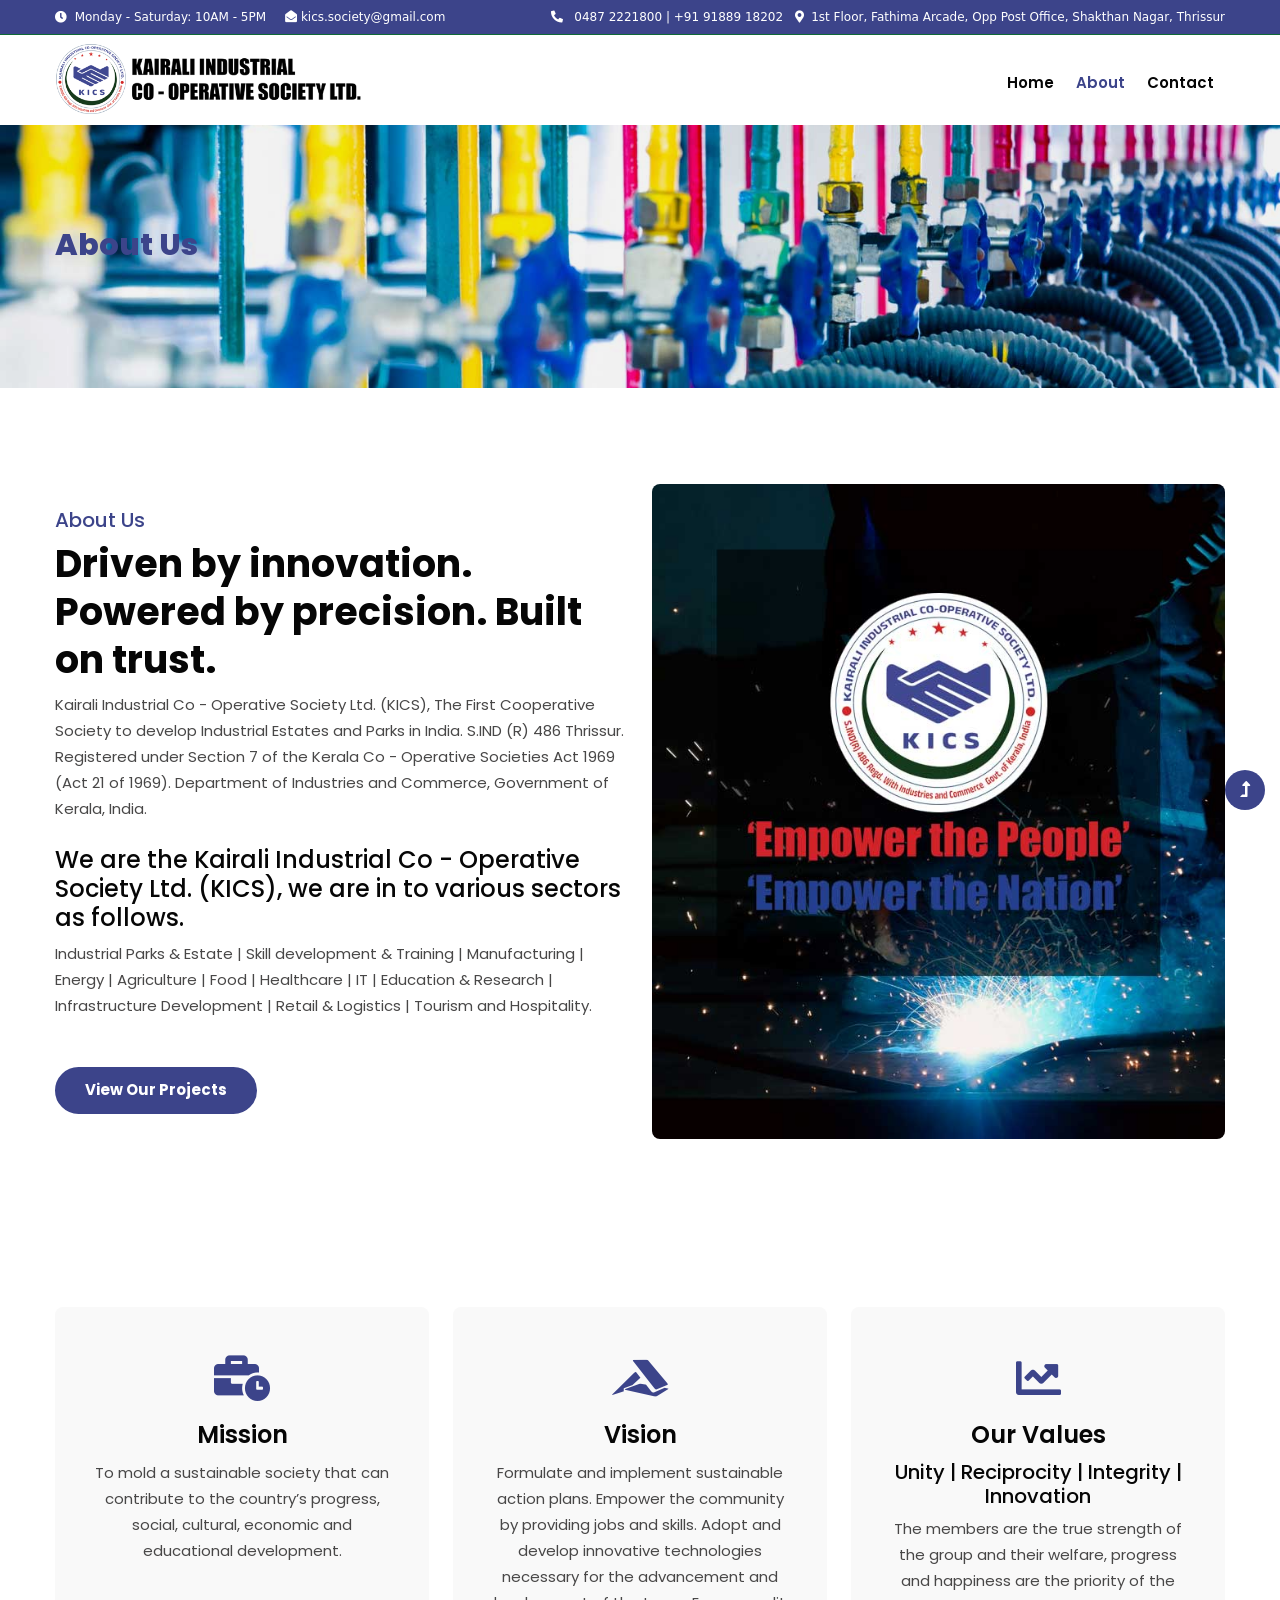
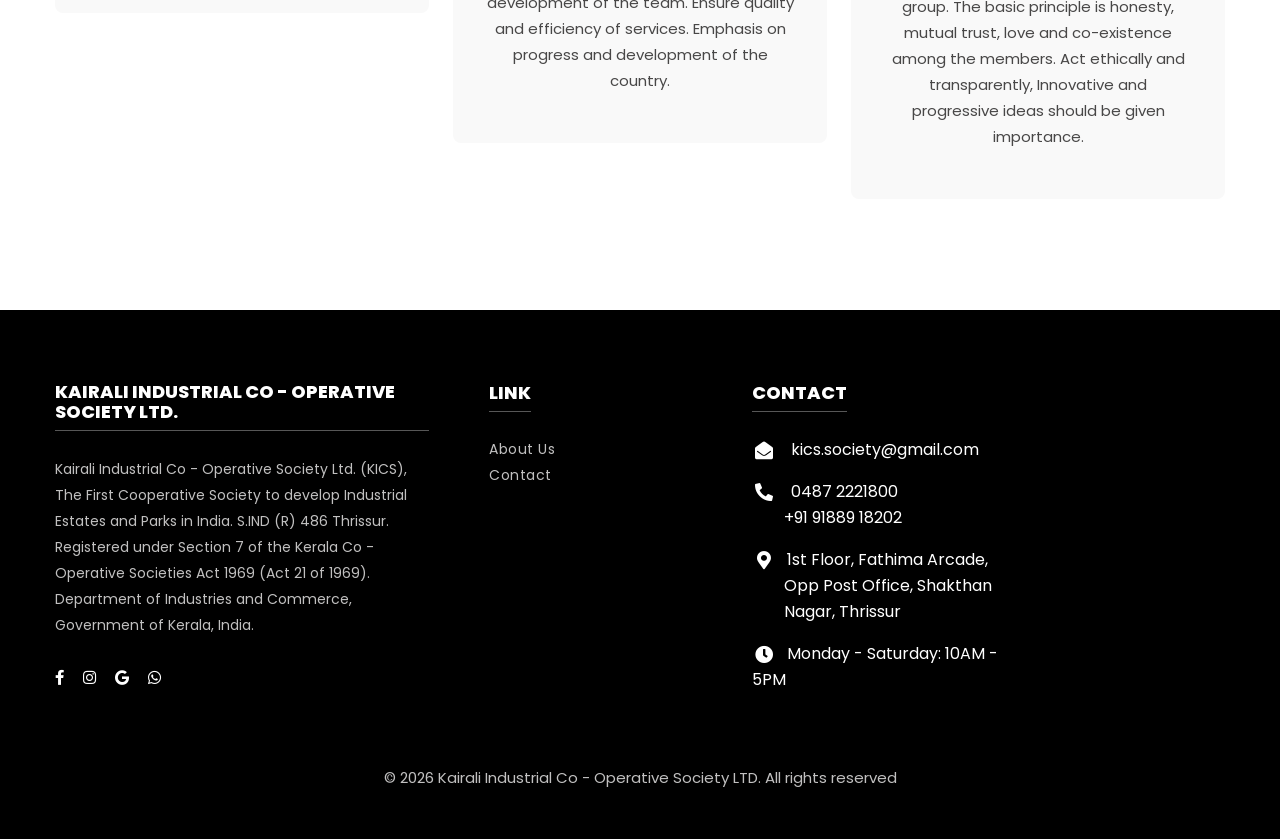
==== commit 58ee6479: "Update about.html" ====
--- a/about.html
+++ b/about.html
@@ -78,7 +78,7 @@
     <!-- Floating Social Meadia-->
     <div class="container">
       <nav class="navbar navbar-expand-lg navbar-light">
-        <a class="navbar-brand" href="index.html"><img src="../kics/assets/images/KICS-logo-nav.png" /></a>
+        <a class="navbar-brand" href="index.html"><img src="assets/images/KICS-logo-nav.png" /></a>
         <button class="navbar-toggler collapsed" type="button" data-bs-toggle="collapse" data-bs-target="#navbarScroll"
           aria-controls="navbarScroll" aria-expanded="false" aria-label="Toggle navigation">
           <span class="navbar-toggler-icon fa icon-expand fa-bars"></span>
@@ -417,4 +417,4 @@
   <!-- //Js scripts -->
 </body>
 
-</html>+</html>
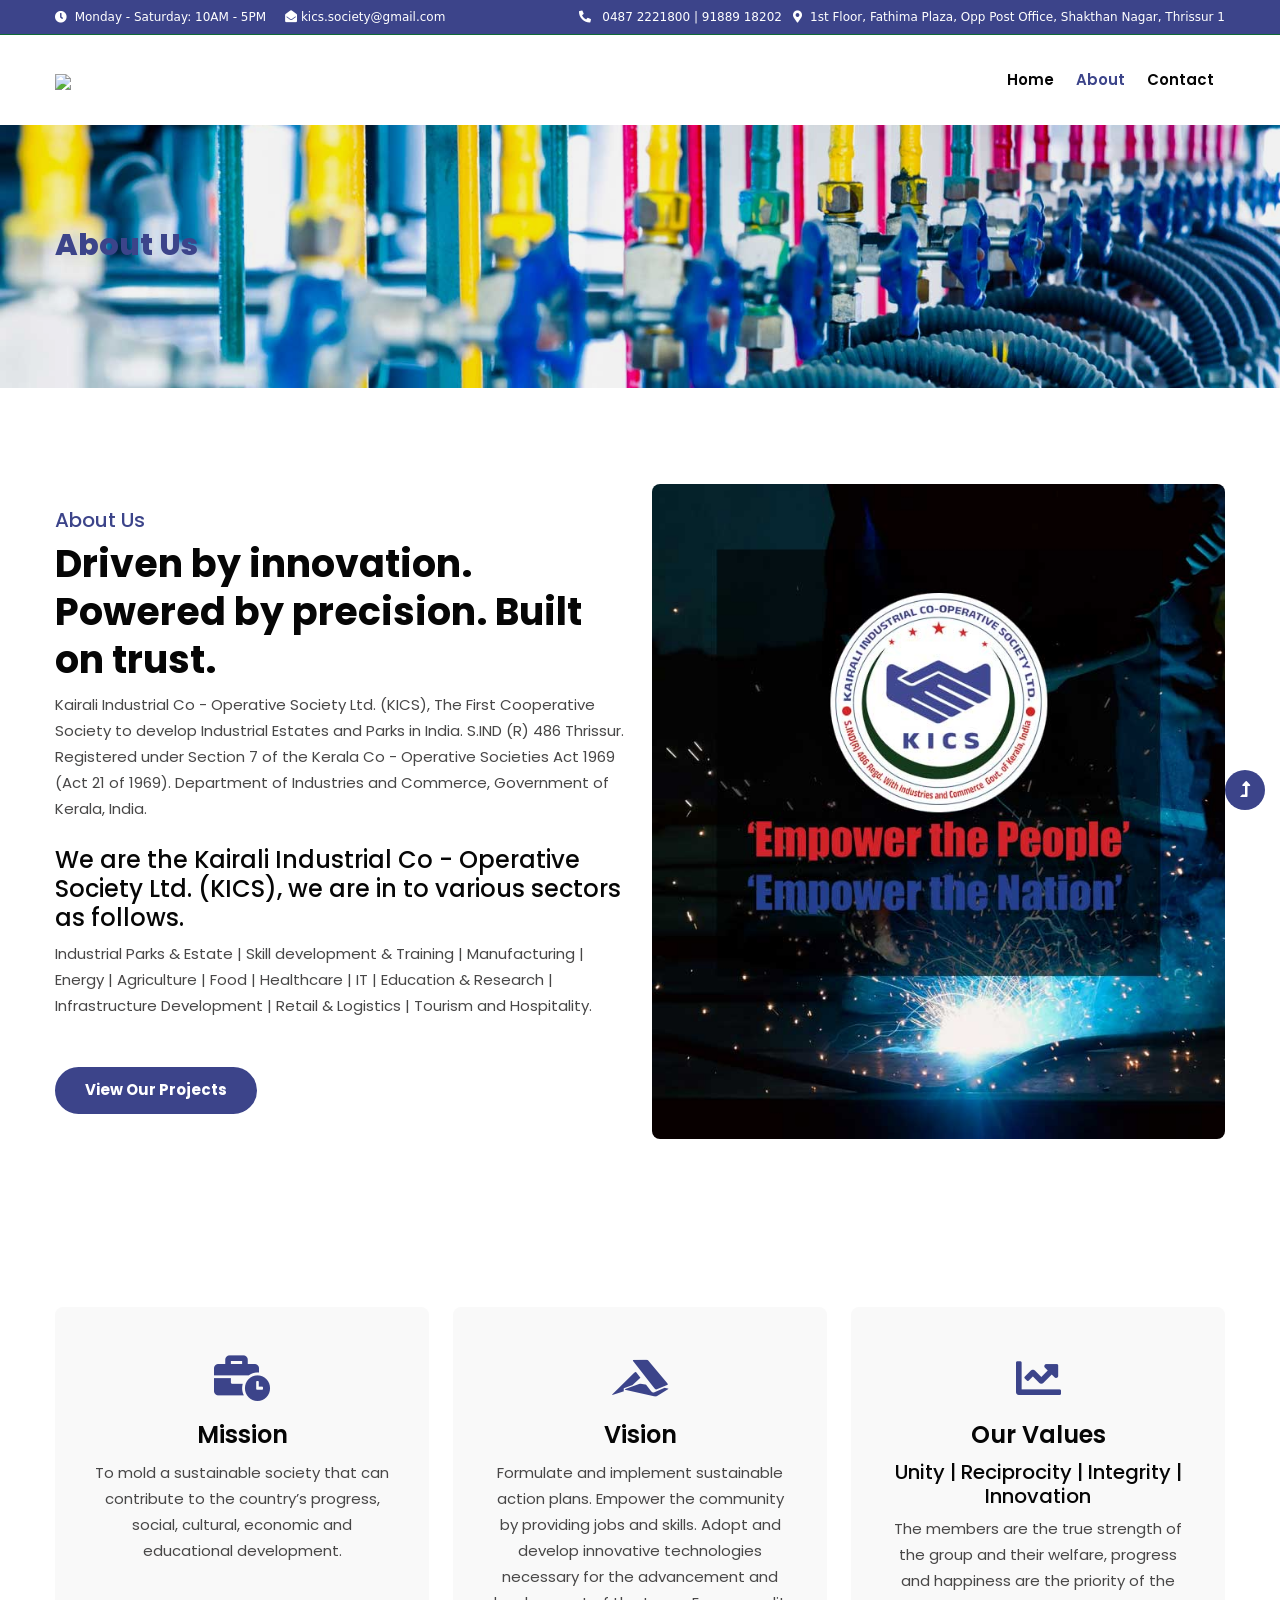
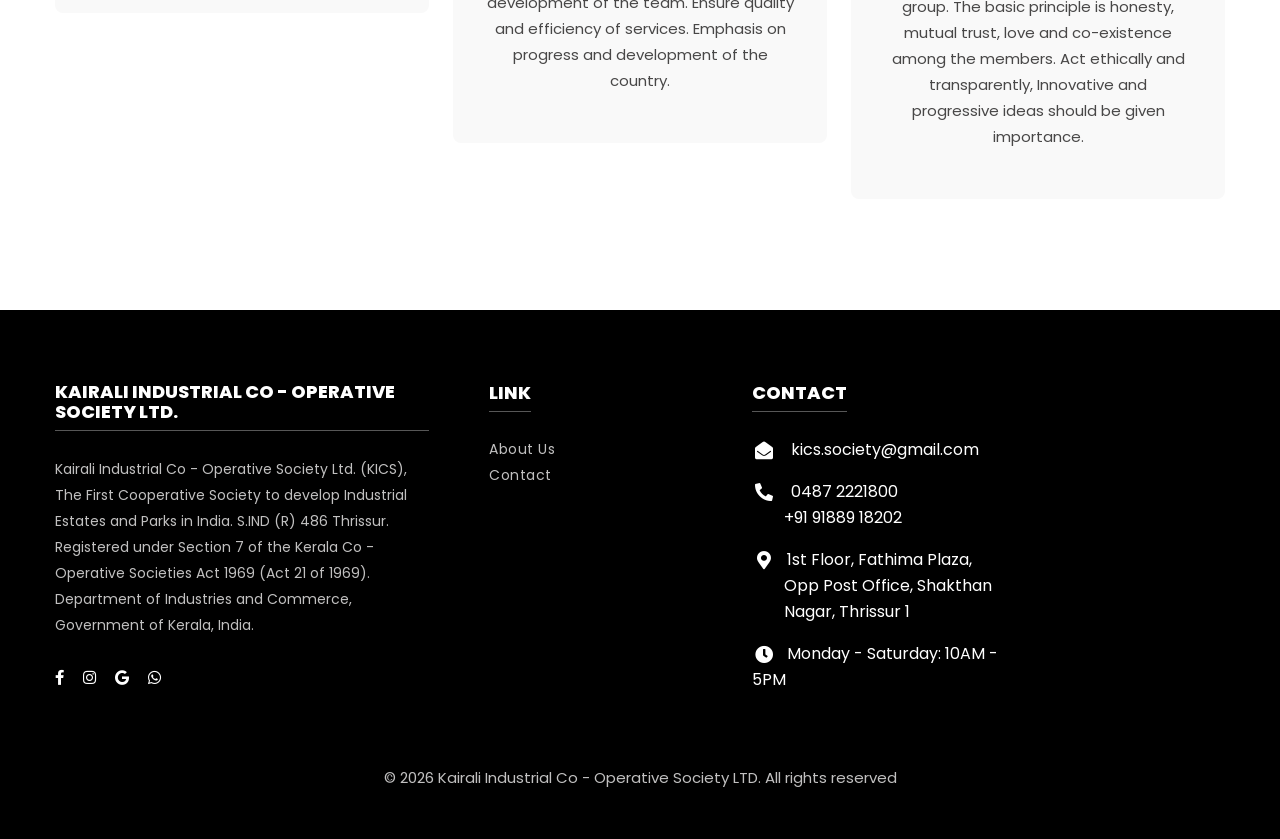
==== commit b1085808: "Update about.html" ====
--- a/about.html
+++ b/about.html
@@ -6,7 +6,7 @@
   <meta charset="utf-8" />
   <meta name="viewport" content="width=device-width, initial-scale=1" />
   <title>KAIRALI INDUSTRIAL CO - OPERATIVE SOCIETY LTD.</title>
-  <link rel="canonical" href="http://alruadocs.ae/" />
+  <link rel="canonical" href="http://kics.co.in/" />
   <link rel="icon" href="favicon.ico" type="image/x-icon" />
   <link rel="shortcut icon" href="favicon.ico" type="image/x-icon" />
   <!-- Google fonts -->
@@ -23,7 +23,6 @@
       <div class="container top-bar-cntnt">
         <div class="ribbon-sctn-one">
           <p class="ribbon-txt">
-
           </p>
           <p class="ribbon-txt">
             <span class="fas fa-clock"></span>&nbsp;&nbsp;Monday - Saturday: 10AM - 5PM &nbsp; &nbsp;
@@ -33,52 +32,22 @@
         </div>
         <div class="ribbon-sctn-two">
           <p class="ribbon-txt">
-            <a href="tel:+919188918202"><i class="fas fa-phone fa-flip-horizontal" aria-hidden="true"></i>
-              &nbsp;&nbsp;0487 2221800 | +91 91889 18202</a>
-            &nbsp;&nbsp;<i class="fas fa-map-marker-alt"></i>&nbsp; 1st Floor, Fathima Arcade, Opp Post Office,
-            Shakthan Nagar, Thrissur
+            <a href="tel:+914872221800"><i class="fas fa-phone fa-flip-horizontal" aria-hidden="true"></i>
+              &nbsp;&nbsp;0487 2221800</a> | <a href="tel:+919188918202">91889 18202</a>
+            &nbsp;&nbsp;<i class="fas fa-map-marker-alt"></i>&nbsp; 1st Floor, Fathima Plaza, Opp Post Office,
+            Shakthan Nagar, Thrissur 1
           </p>
         </div>
       </div>
     </div>
   </section>
   <!-- //Top Bar -->
+  
   <!-- header -->
   <header id="site-header" class="fixed-top">
-    <!-- Floating Social Meadia-->
-    <!--<div class="flt-scl-icns">
-        <ul>
-          <li>
-            <a class="facebook" href="#">
-              Facebook <i class="fab fa-facebook"></i>
-            </a>
-          </li>
-          <li>
-            <a class="instagram" href="" target="_blank">
-              Instagram <i class="fab fa-instagram"></i>
-            </a>
-          </li>
-          <li>
-            <a class="gmail" href="mailto:" target="_blank">
-              Mail us <i class="fab fa-google"></i>
-            </a>
-          </li>
-          <li>
-            <a class="whatsapp" href="" target="_blank">
-              Whatsapp <i class="fab fa-whatsapp"></i>
-            </a>
-          </li>
-          <li>
-            <a class="phone" href="tel:" target="_blank">
-              Call Us <i class="fa fa-phone fa-flip-horizontal"></i>
-            </a>
-          </li>
-        </ul>
-       </div>-->
-    <!-- Floating Social Meadia-->
     <div class="container">
       <nav class="navbar navbar-expand-lg navbar-light">
-        <a class="navbar-brand" href="index.html"><img src="assets/images/KICS-logo-nav.png" /></a>
+        <a class="navbar-brand" href="index.html"><img src="../kics/assets/images/KICS-logo-nav.png" /></a>
         <button class="navbar-toggler collapsed" type="button" data-bs-toggle="collapse" data-bs-target="#navbarScroll"
           aria-controls="navbarScroll" aria-expanded="false" aria-label="Toggle navigation">
           <span class="navbar-toggler-icon fa icon-expand fa-bars"></span>
@@ -96,38 +65,7 @@
               <a class="nav-link" href="contact.html">Contact</a>
             </li>
           </ul>
-          <!--<form
-              action="#search"
-              method="GET"
-              class="d-flex search-header ms-lg-2"
-            >
-              <input
-                class="form-control"
-                type="search"
-                placeholder="Enter Keyword..."
-                aria-label="Search"
-                required
-              />
-              <button class="btn btn-style" type="submit">
-                <i class="fas fa-search"></i>
-              </button>
-            </form>-->
-        </div>
-        <!-- toggle switch for light and dark theme -->
-        <!--<div class="cont-ser-position">
-                    <nav class="navigation">
-                        <div class="theme-switch-wrapper">
-                            <label class="theme-switch" for="checkbox">
-                                <input type="checkbox" id="checkbox">
-                                <div class="mode-container">
-                                    <i class="gg-sun"></i>
-                                    <i class="gg-moon"></i>
-                                </div>
-                            </label>
-                        </div>
-                    </nav>
-                </div>-->
-        <!-- //toggle switch for light and dark theme -->
+        </div>
       </nav>
     </div>
   </header>
@@ -288,13 +226,13 @@
             </div>
             <div class="href2 my-3">
               <span class="fas fa-phone-alt"></span>
-              <a href="tel:+91 91889 18202">0487 2221800 <br> &nbsp; &nbsp; &nbsp; &nbsp; +91 91889 18202</a>
+              <a href="tel:+914872221800">0487 2221800</a> <br> &nbsp; &nbsp; &nbsp; &nbsp; <a href="tel:+919188918202">+91 91889 18202</a>
             </div>
             <div>
               <p class="contact-para mb-3">
-                <span class="fas fa-map-marker-alt"></span>1st Floor, Fathima Arcade,
+                <span class="fas fa-map-marker-alt"></span>1st Floor, Fathima Plaza,
                 <br> &nbsp; &nbsp; &nbsp; &nbsp; Opp Post Office, Shakthan <br> &nbsp; &nbsp; &nbsp; &nbsp; Nagar,
-                Thrissur
+                Thrissur 1
               </p>
             </div>
             <div>
@@ -372,35 +310,6 @@
   </script>
   <!-- //Sticky Nav -->
 
-  <!-- MENU-JS -->
-  <!--<script>
-      $(window).on("scroll", function () {
-        var scroll = $(window).scrollTop();
-
-        if (scroll >= 80) {
-          $("#site-header").addClass("nav-fixed");
-        } else {
-          $("#site-header").removeClass("nav-fixed");
-        }
-      });
-
-      //Main navigation Active Class Add Remove
-      $(".navbar-toggler").on("click", function () {
-        $("header").toggleClass("active");
-      });
-      $(document).on("ready", function () {
-        if ($(window).width() > 991) {
-          $("header").removeClass("active");
-        }
-        $(window).on("resize", function () {
-          if ($(window).width() > 991) {
-            $("header").removeClass("active");
-          }
-        });
-      });
-    </script>-->
-  <!-- //MENU-JS -->
-
   <!-- disable body scroll which navbar is in active -->
   <script>
     $(function () {
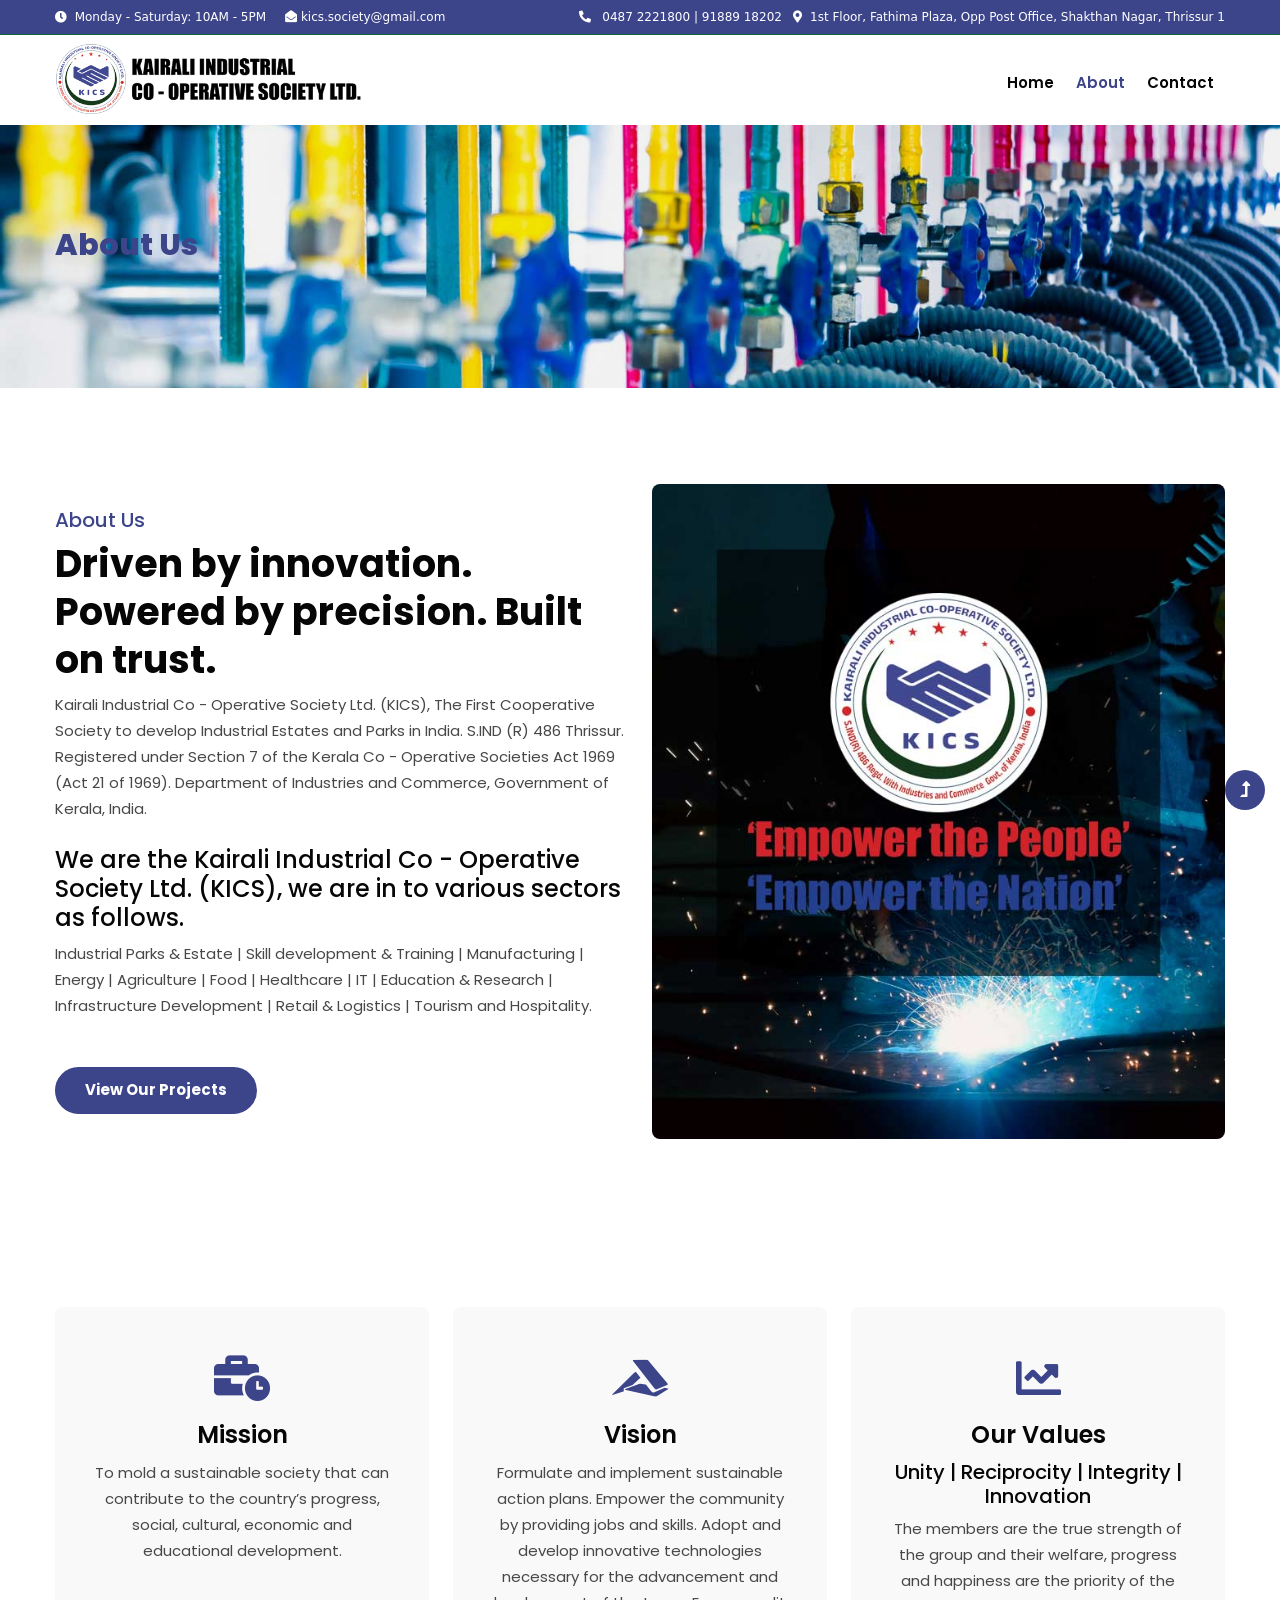
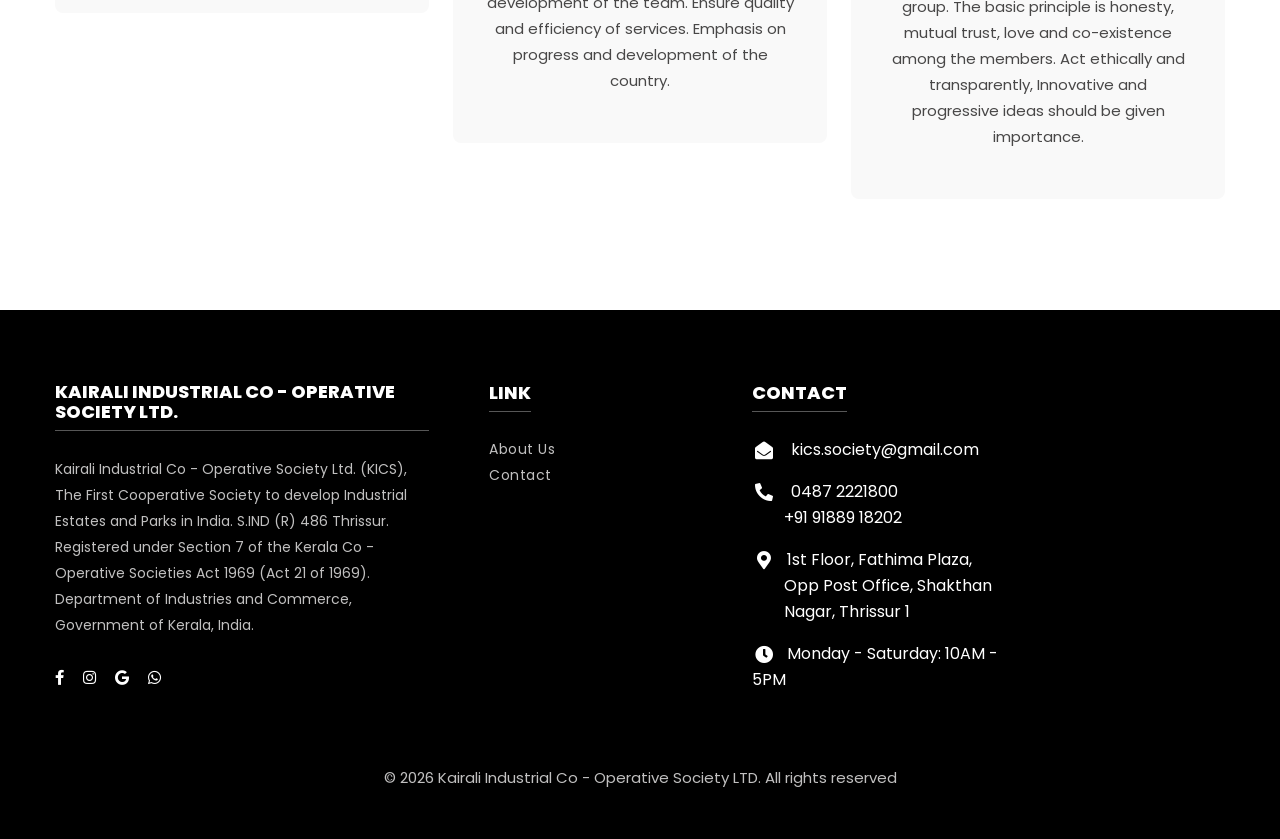
==== commit b021a2d4: "Update about.html" ====
--- a/about.html
+++ b/about.html
@@ -47,7 +47,7 @@
   <header id="site-header" class="fixed-top">
     <div class="container">
       <nav class="navbar navbar-expand-lg navbar-light">
-        <a class="navbar-brand" href="index.html"><img src="../kics/assets/images/KICS-logo-nav.png" /></a>
+        <a class="navbar-brand" href="index.html"><img src="assets/images/KICS-logo-nav.png" /></a>
         <button class="navbar-toggler collapsed" type="button" data-bs-toggle="collapse" data-bs-target="#navbarScroll"
           aria-controls="navbarScroll" aria-expanded="false" aria-label="Toggle navigation">
           <span class="navbar-toggler-icon fa icon-expand fa-bars"></span>
--- a/assets/css/style-starter.css
+++ b/assets/css/style-starter.css
@@ -20918,6 +20918,12 @@
 .logo-strap img:hover {
   opacity: 1;
 }
+@media only screen and (max-width: 768px) {
+  .logo-strap {
+    display: flex;
+    flex-direction: column;
+  }
+}
 /* AFFILIATIONS end */
 
 /* //Footer */
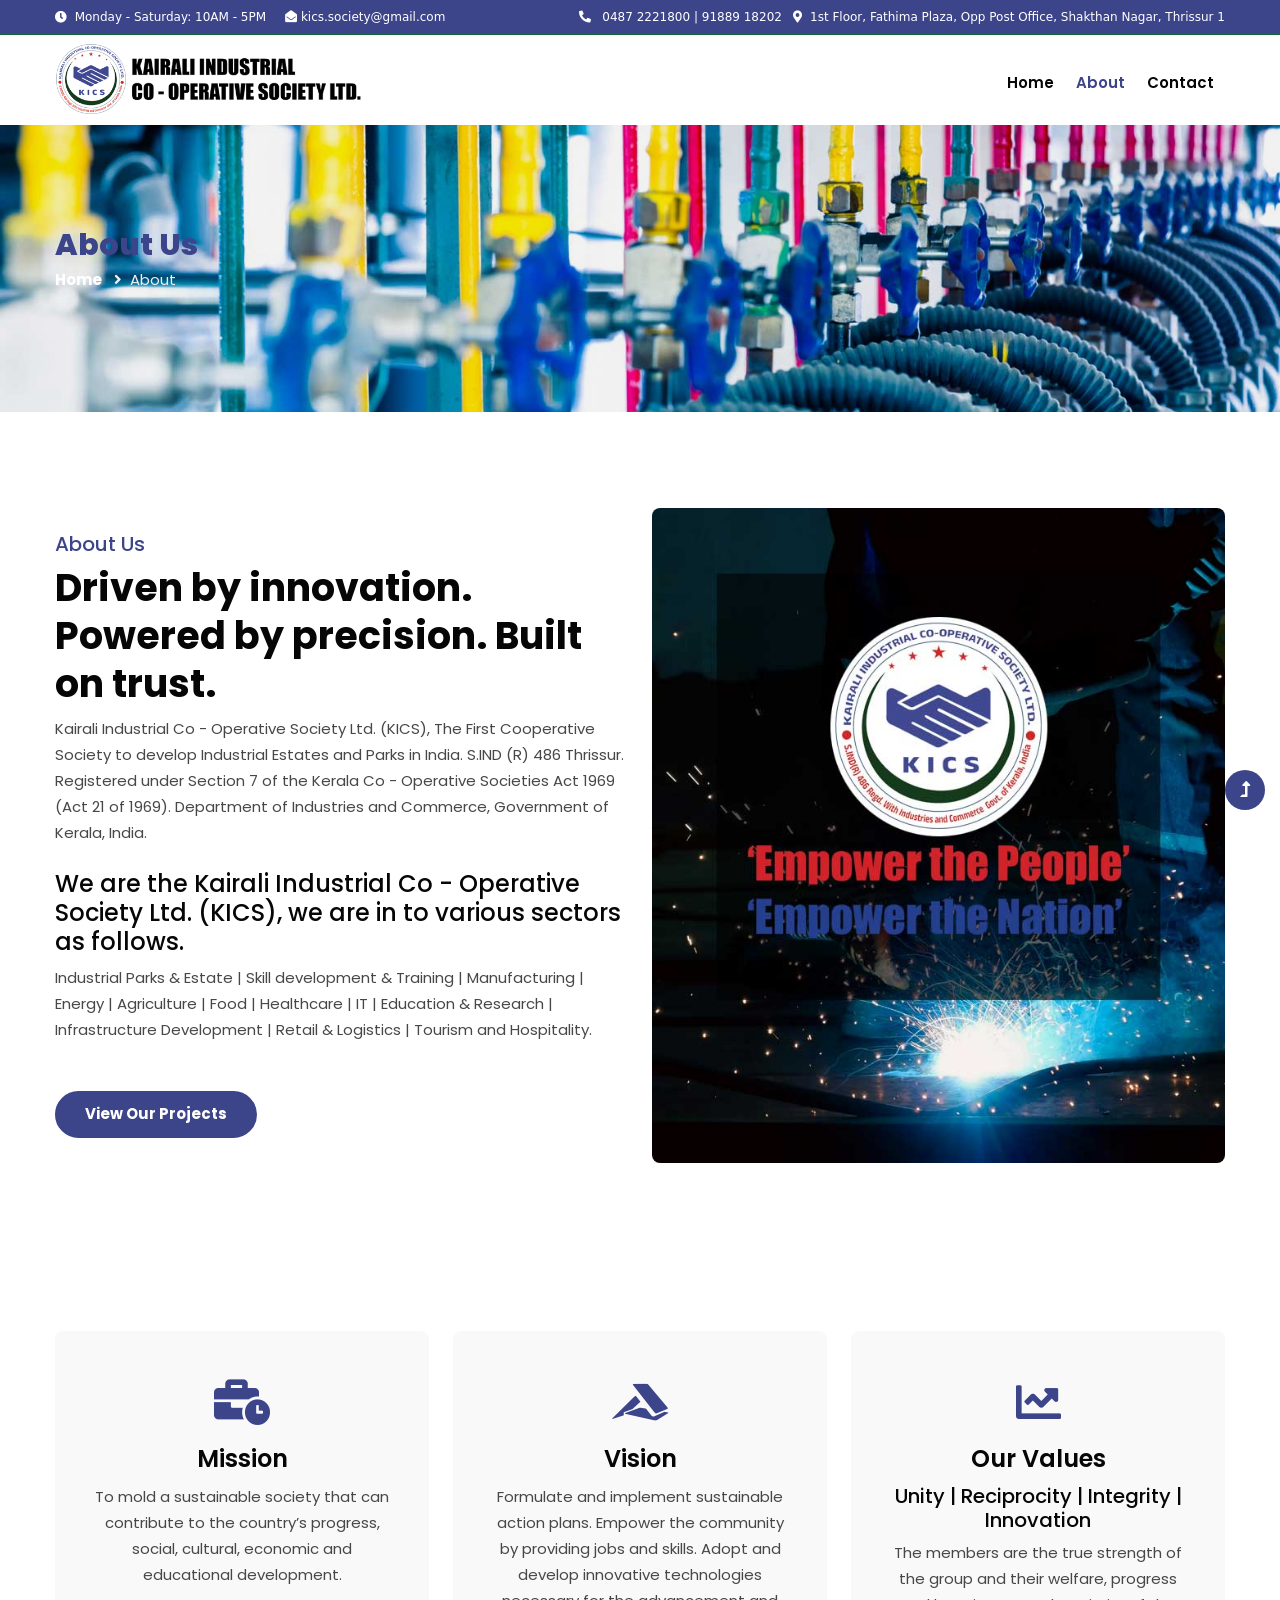
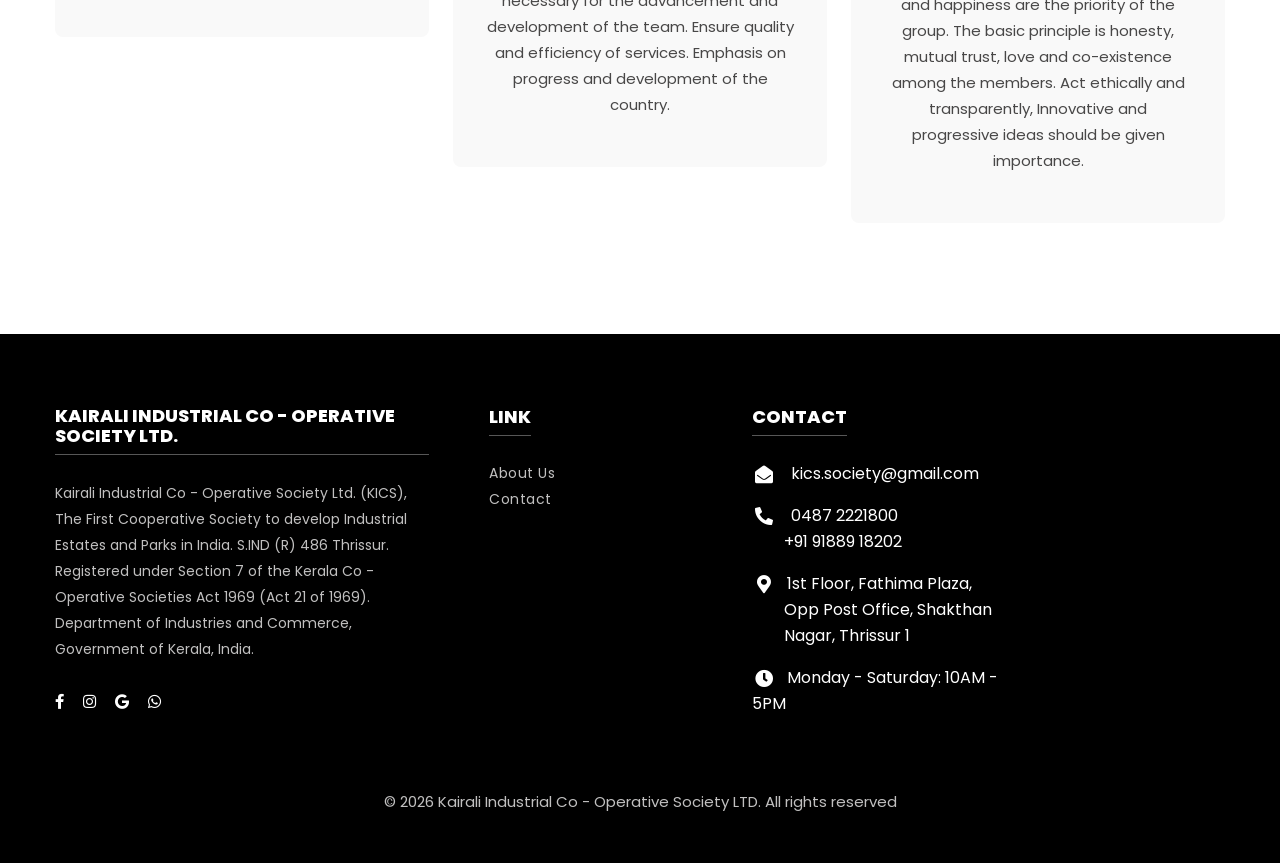
==== commit b7e12afc: "Update about.html" ====
--- a/about.html
+++ b/about.html
@@ -78,6 +78,10 @@
         <h4 class="inner-text-title font-weight-bold pt-sm-5 pt-4">
           About Us
         </h4>
+        <ul class="breadcrumbs-custom-path">
+          <li><a href="index.html">Home</a></li>
+          <li class="active"><i class="fas fa-angle-right mx-2"></i>About</li>
+        </ul>
       </div>
     </div>
   </section>
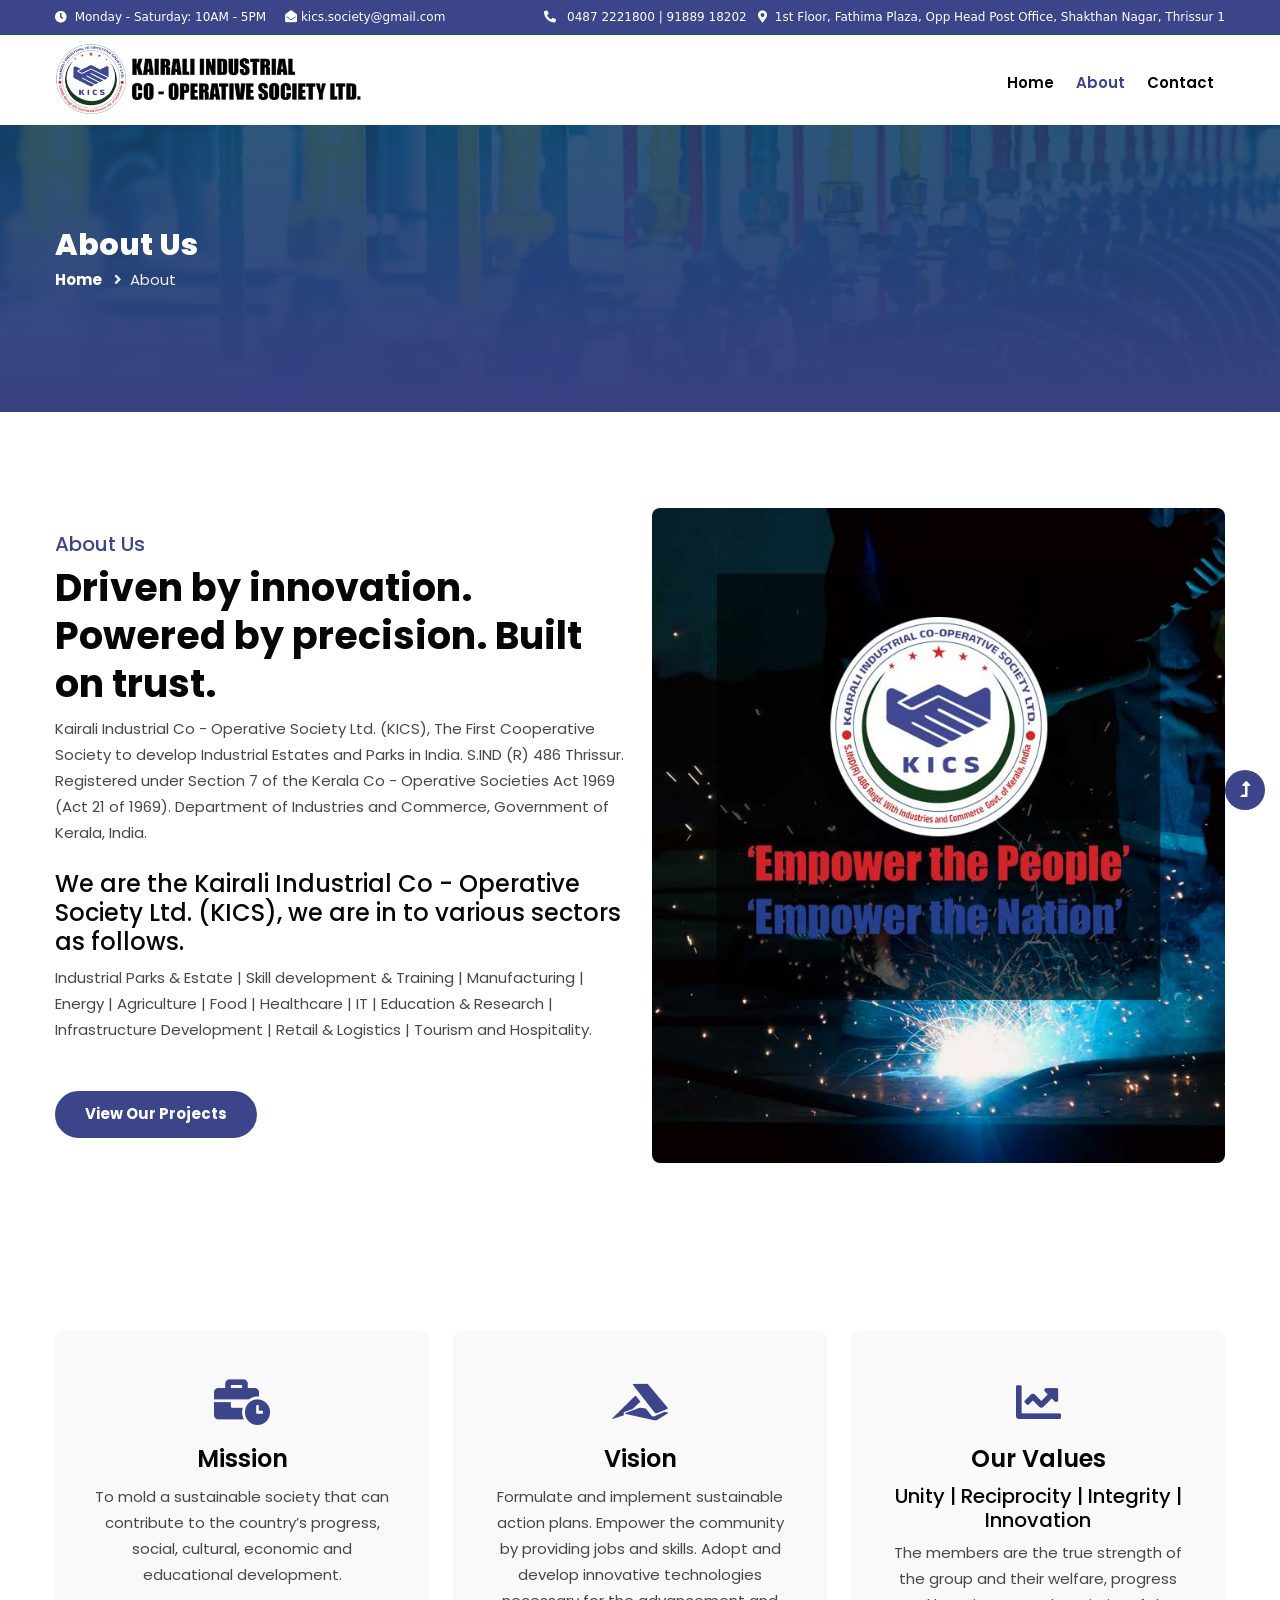
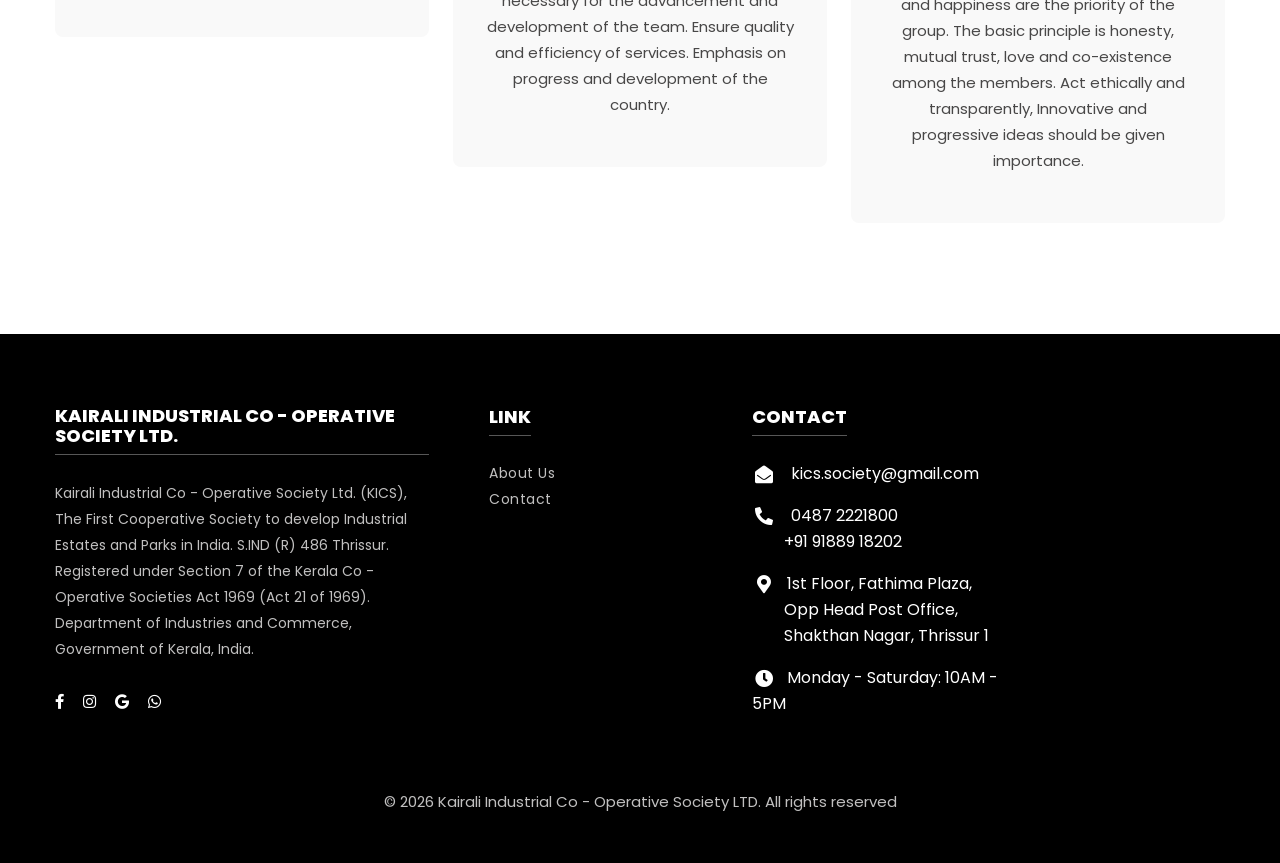
==== commit 3e039ed2: "Update about.html" ====
--- a/about.html
+++ b/about.html
@@ -34,7 +34,7 @@
           <p class="ribbon-txt">
             <a href="tel:+914872221800"><i class="fas fa-phone fa-flip-horizontal" aria-hidden="true"></i>
               &nbsp;&nbsp;0487 2221800</a> | <a href="tel:+919188918202">91889 18202</a>
-            &nbsp;&nbsp;<i class="fas fa-map-marker-alt"></i>&nbsp; 1st Floor, Fathima Plaza, Opp Post Office,
+            &nbsp;&nbsp;<i class="fas fa-map-marker-alt"></i>&nbsp; 1st Floor, Fathima Plaza, Opp Head Post Office,
             Shakthan Nagar, Thrissur 1
           </p>
         </div>
@@ -235,7 +235,7 @@
             <div>
               <p class="contact-para mb-3">
                 <span class="fas fa-map-marker-alt"></span>1st Floor, Fathima Plaza,
-                <br> &nbsp; &nbsp; &nbsp; &nbsp; Opp Post Office, Shakthan <br> &nbsp; &nbsp; &nbsp; &nbsp; Nagar,
+                <br> &nbsp; &nbsp; &nbsp; &nbsp; Opp Head Post Office, <br> &nbsp; &nbsp; &nbsp; &nbsp; Shakthan Nagar,
                 Thrissur 1
               </p>
             </div>
--- a/assets/css/style-starter.css
+++ b/assets/css/style-starter.css
@@ -20557,7 +20557,7 @@
 
 /* inner banner */
 .inner-banner {
-  background: url(../images/inner-banner.jpg) no-repeat top;
+  background: linear-gradient(rgba(6,72,105,0.849), rgb(60,68,138)), url(../images/inner-banner.jpg) no-repeat top;
   background-size: cover;
   -webkit-background-size: cover;
   -moz-background-size: cover;
@@ -20579,7 +20579,7 @@
 }
 
 h4.inner-text-title {
-  color: var(--primary-color);
+  color: #fff;
   font-weight: 800;
   margin-bottom: 5px;
   font-size: 30px;
